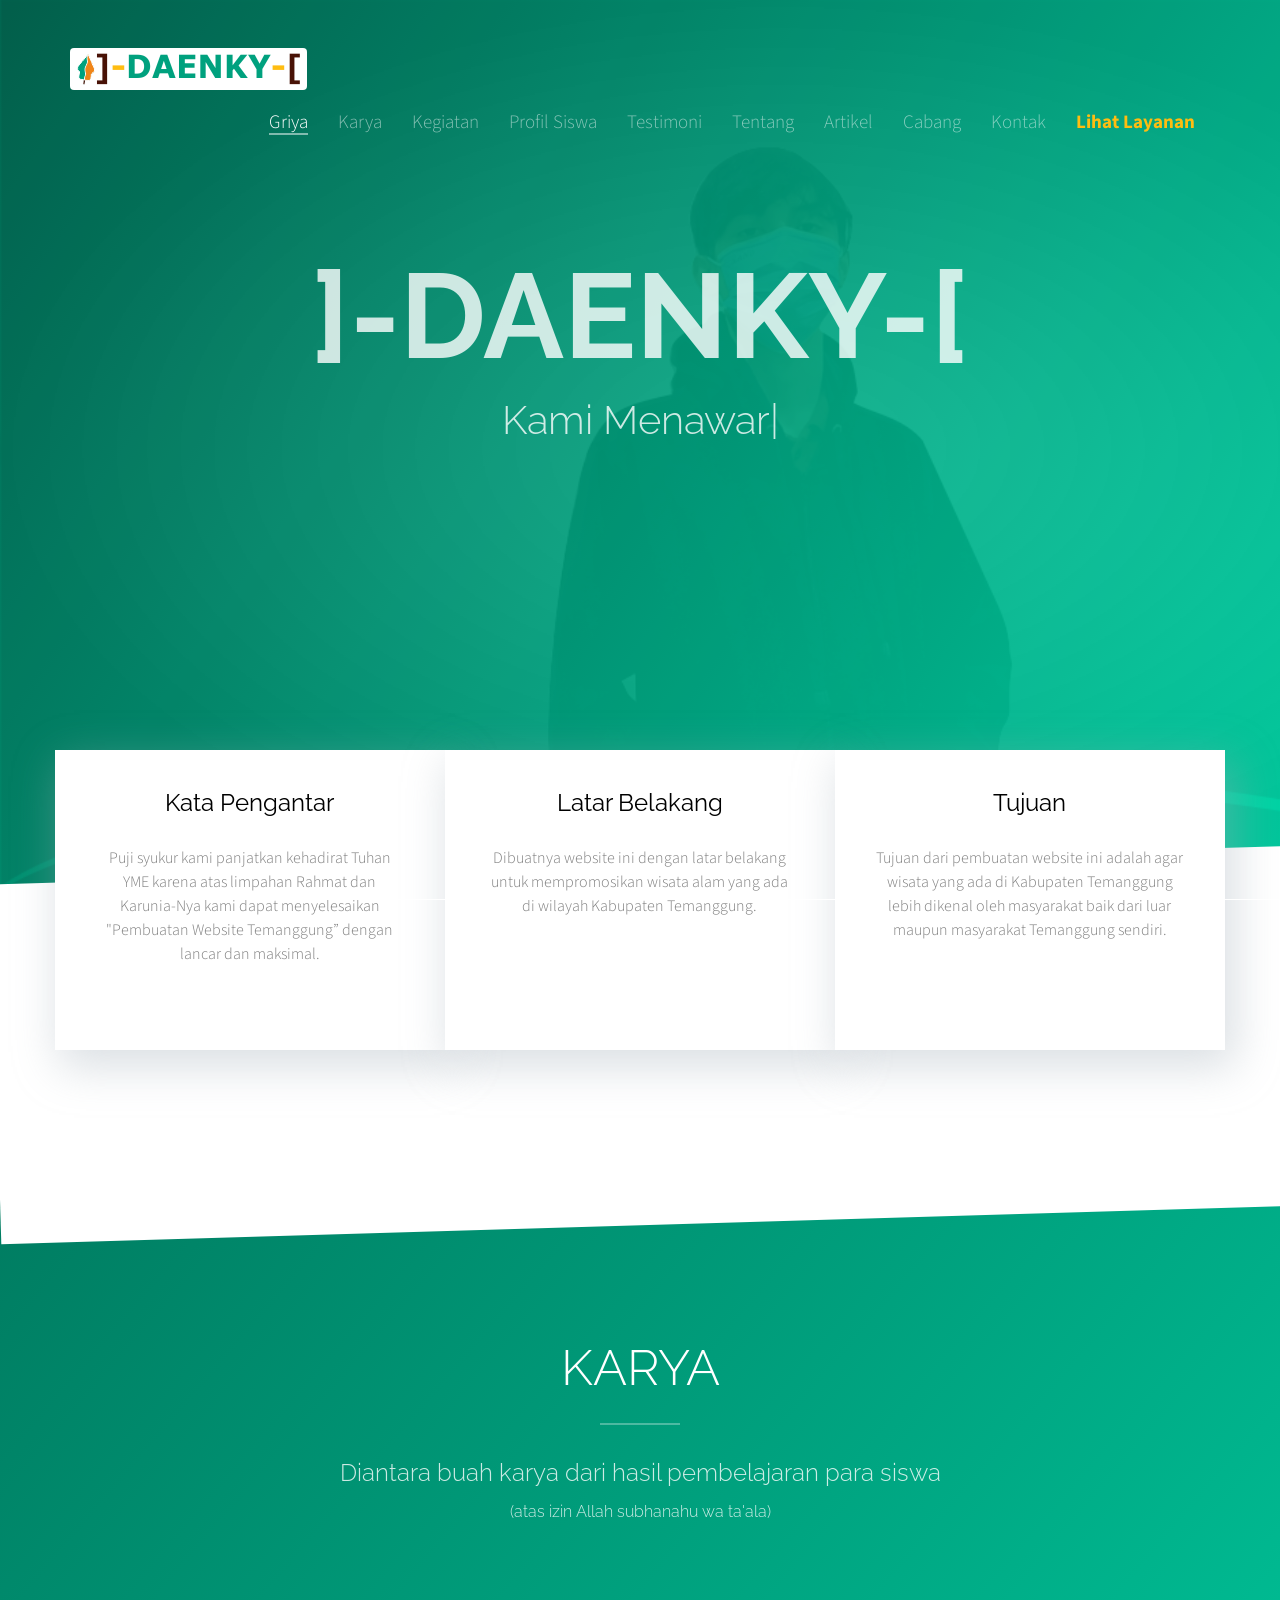
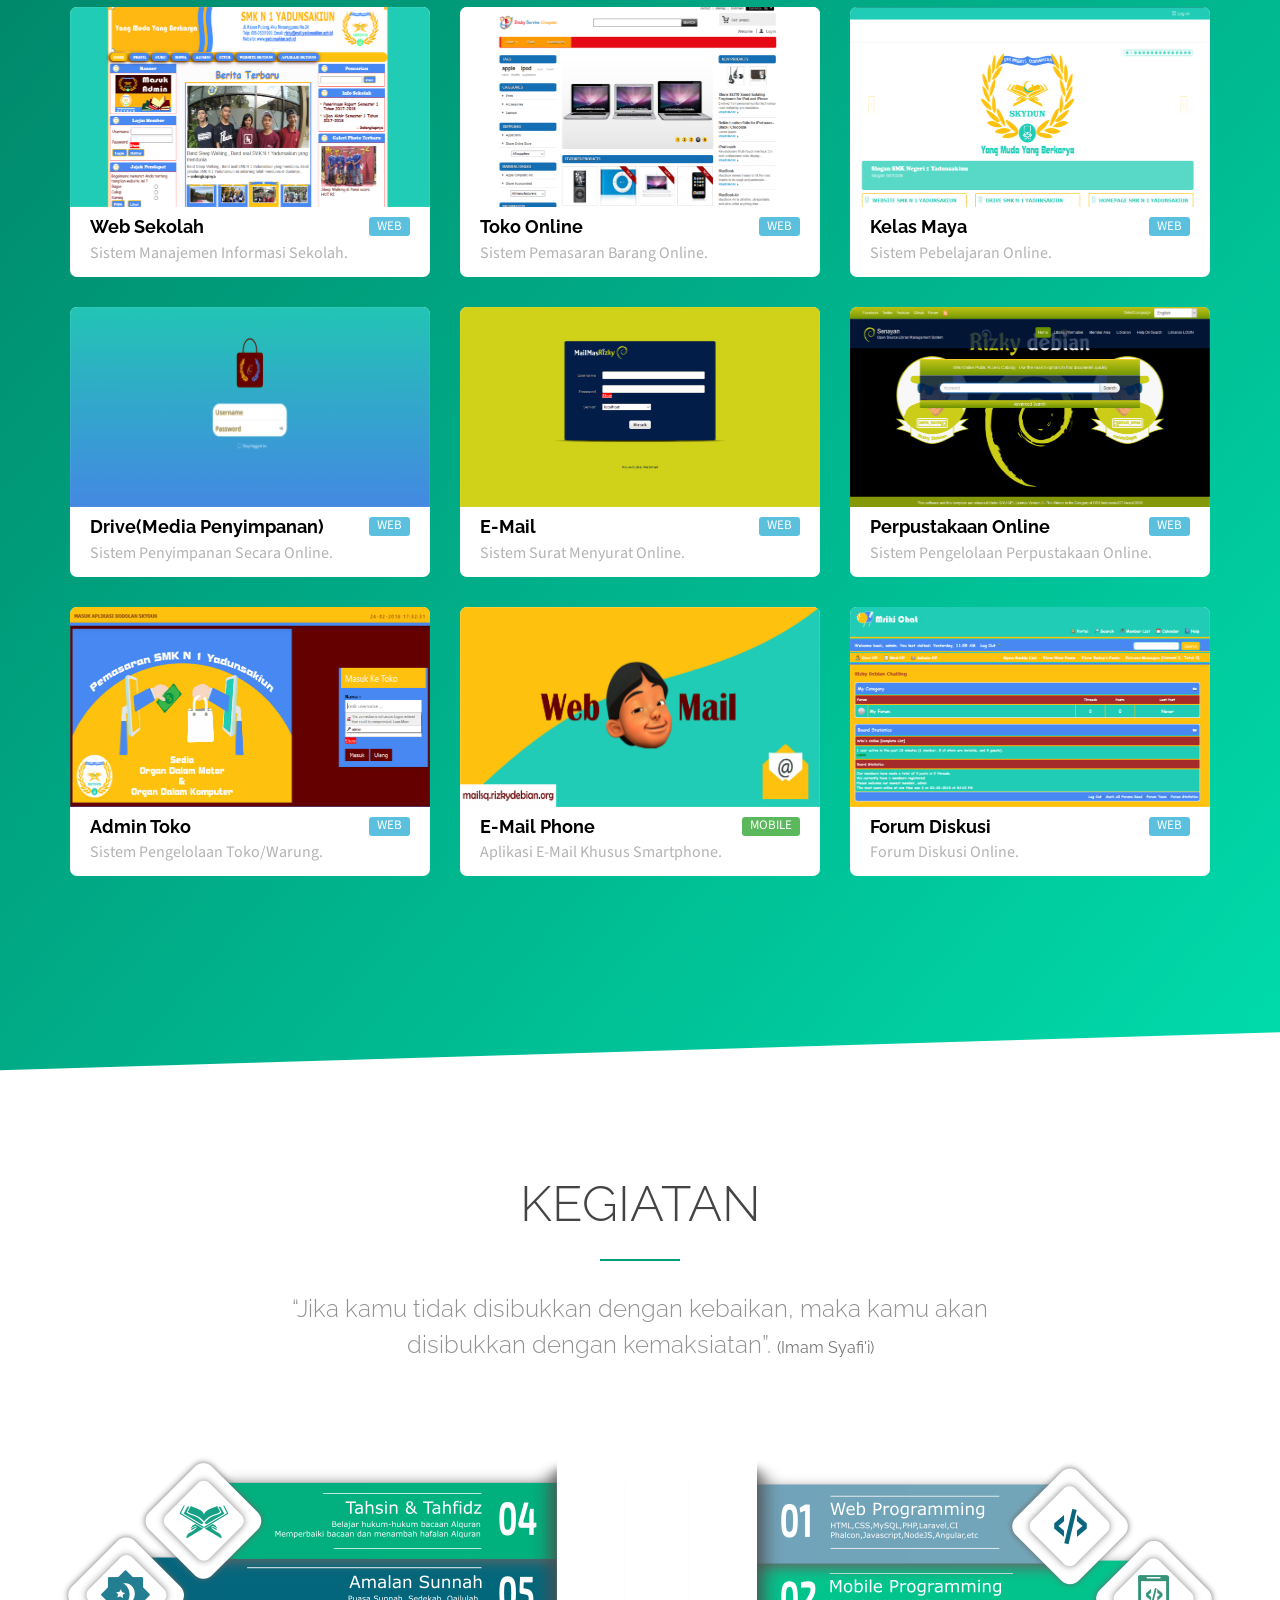
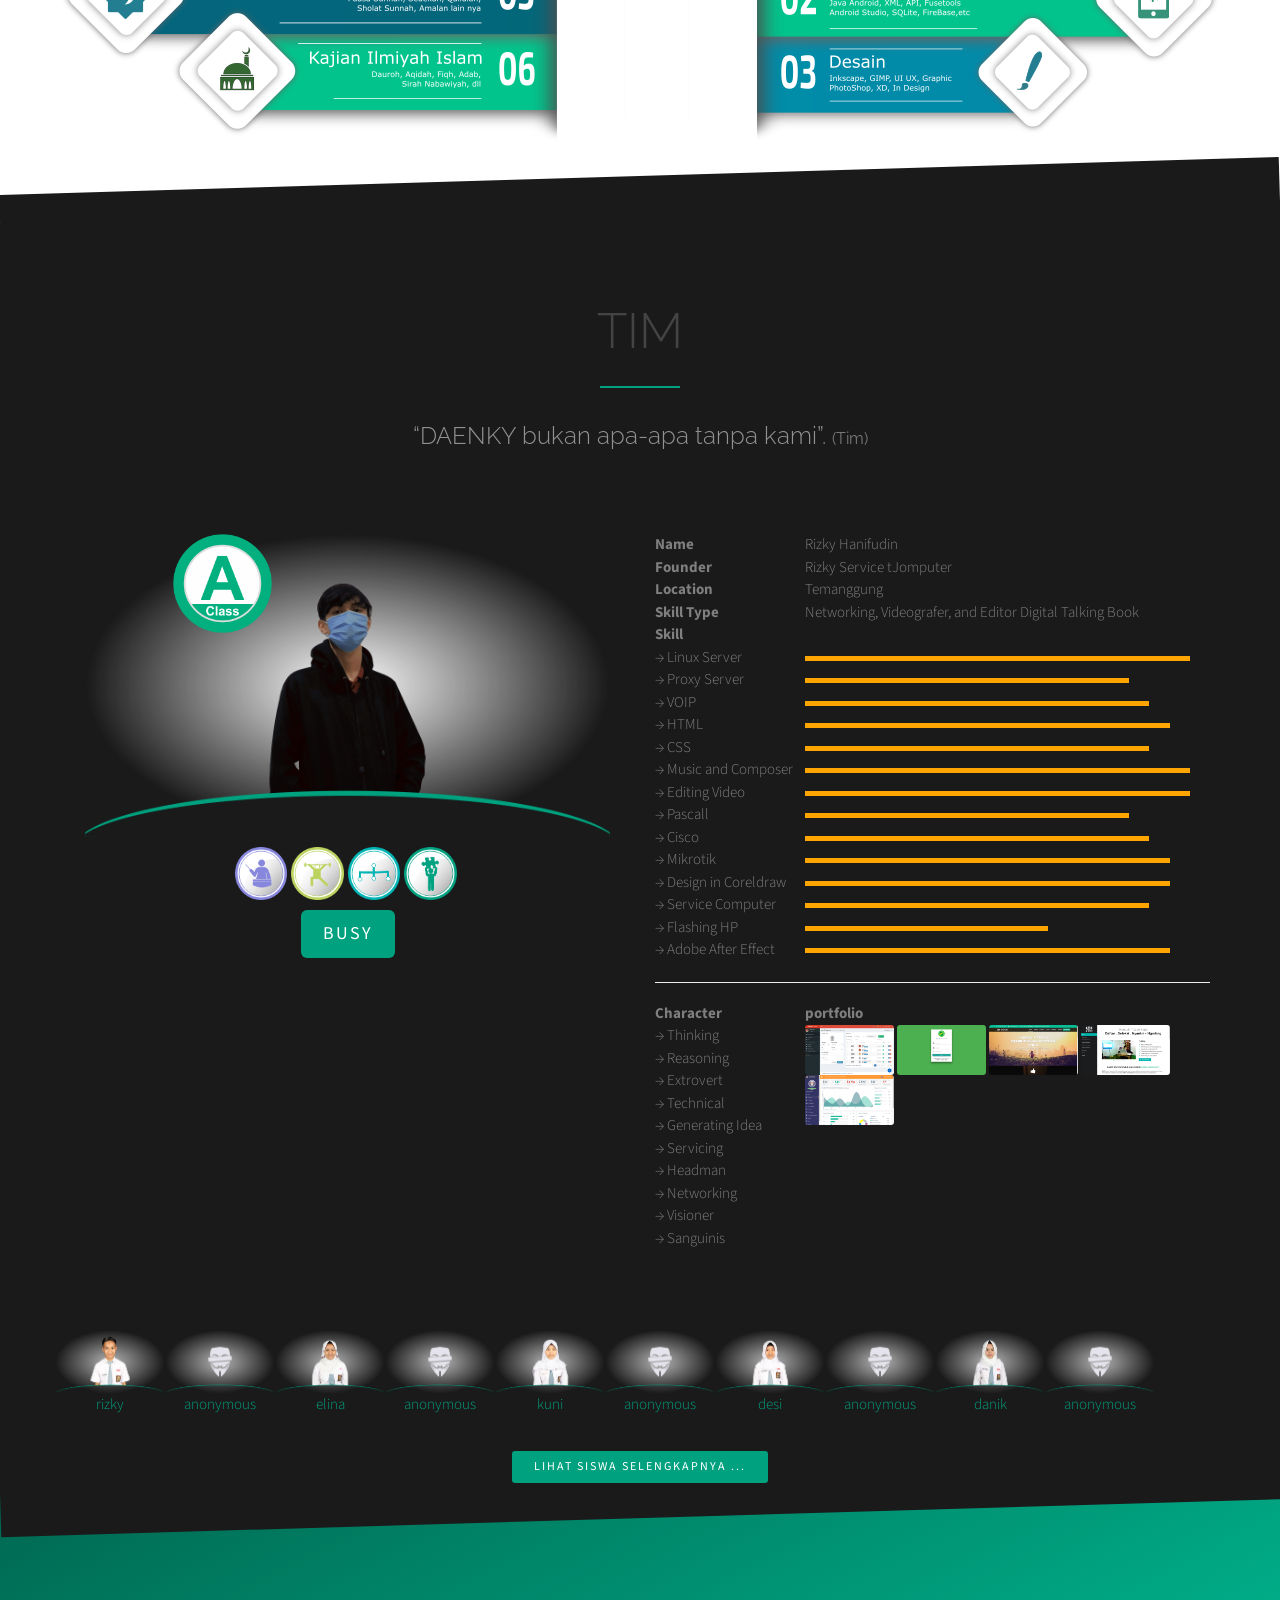
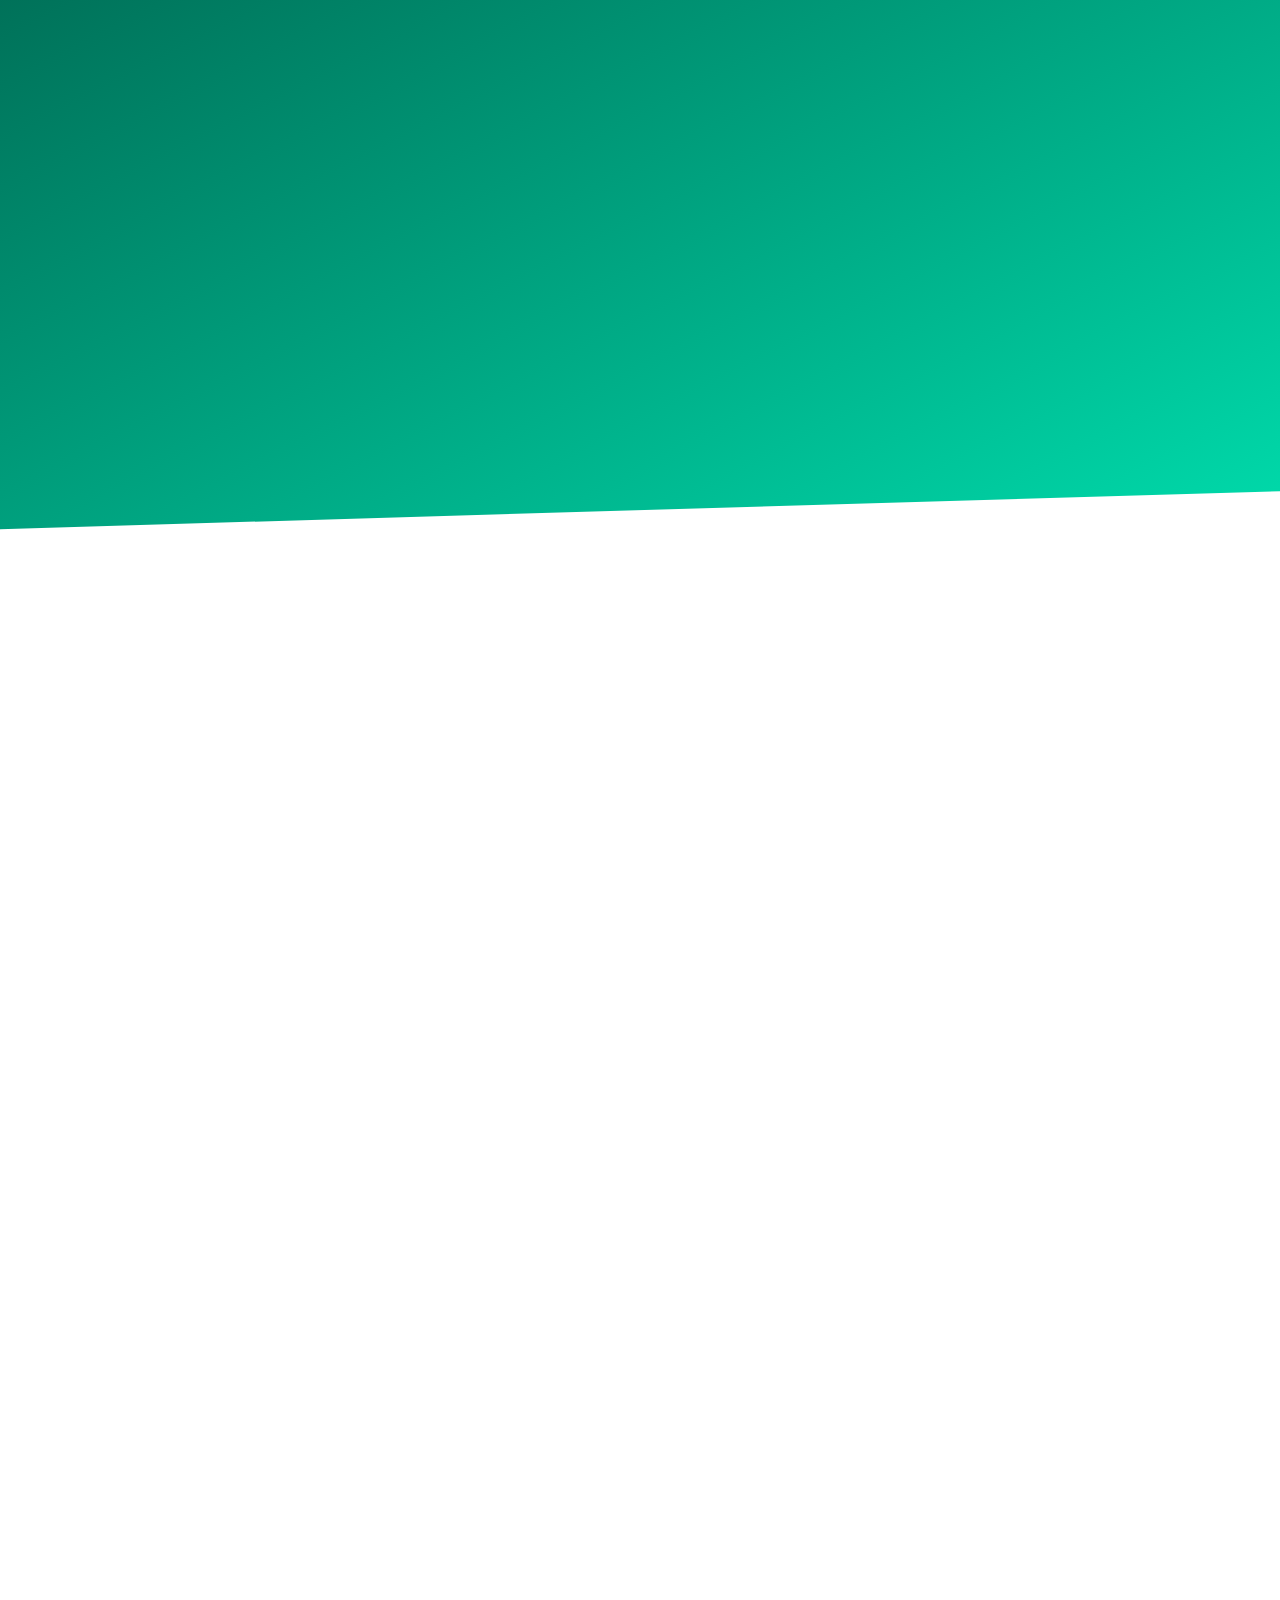
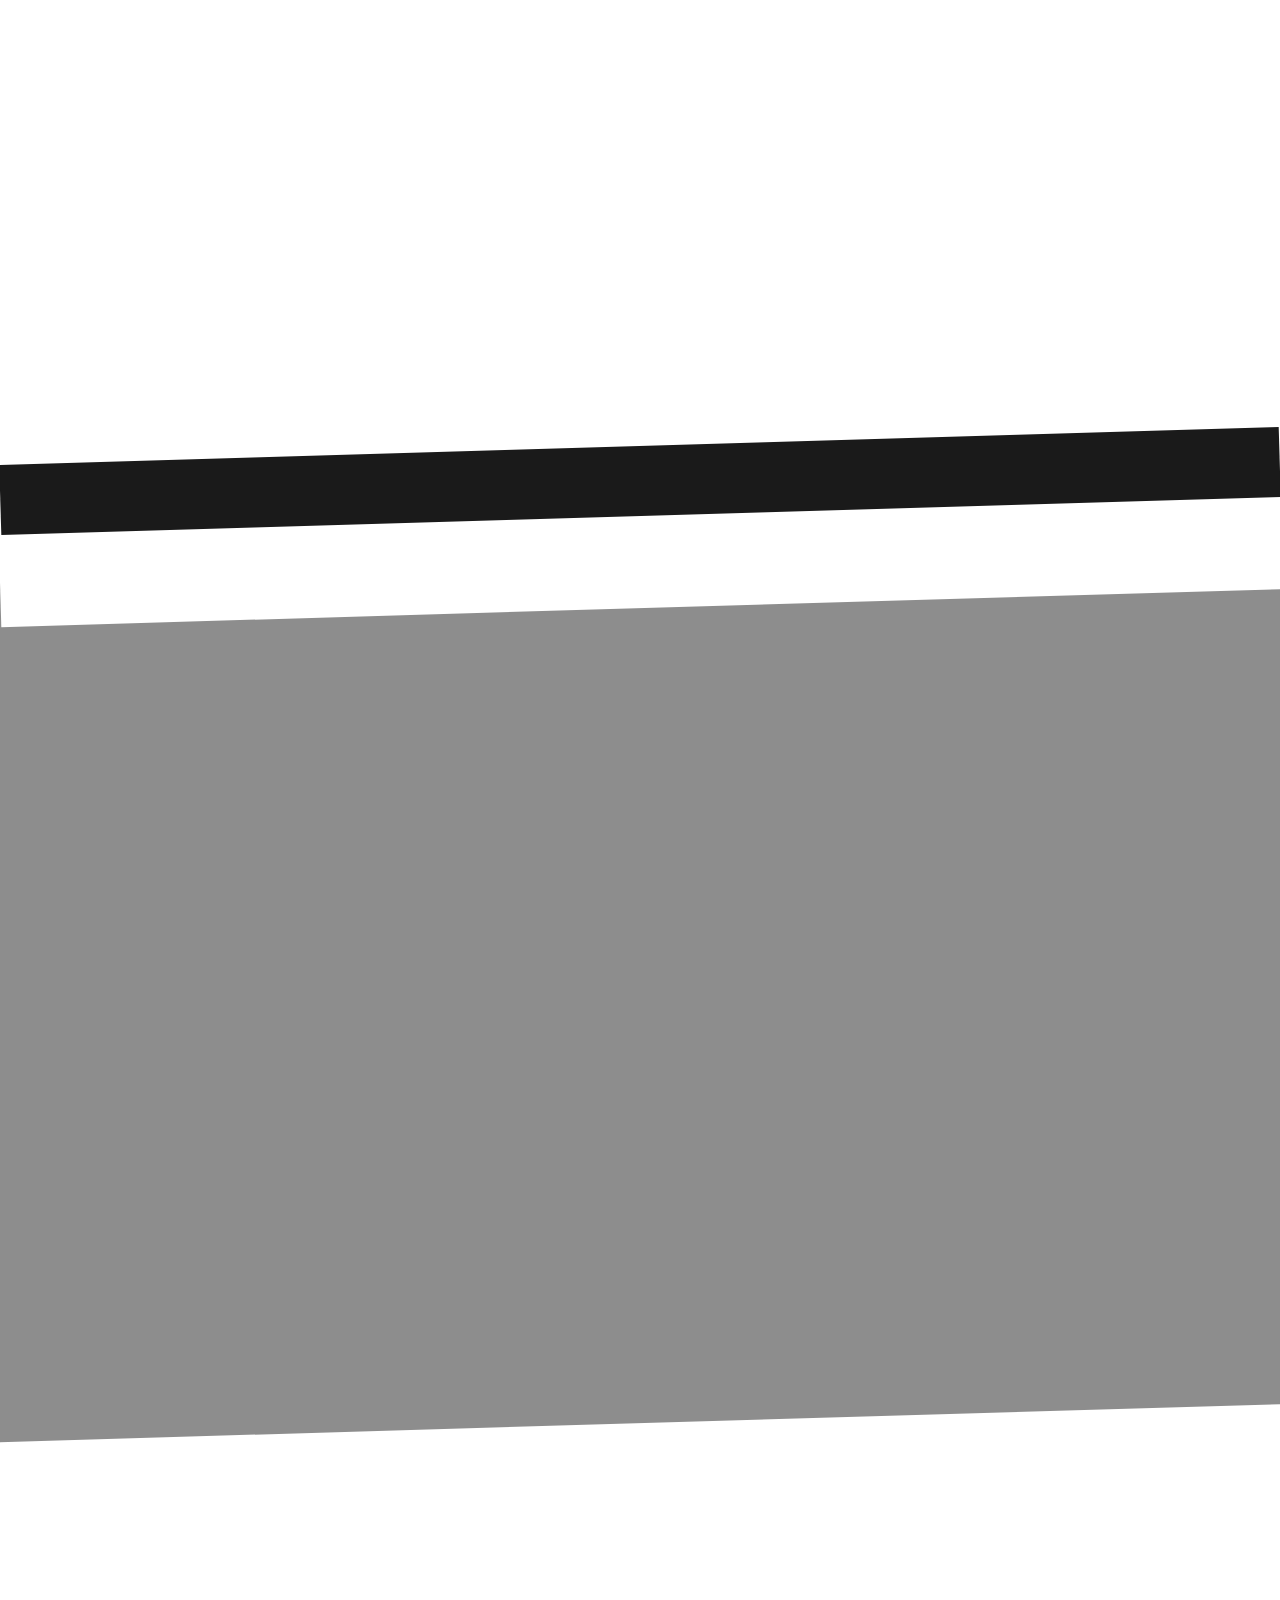
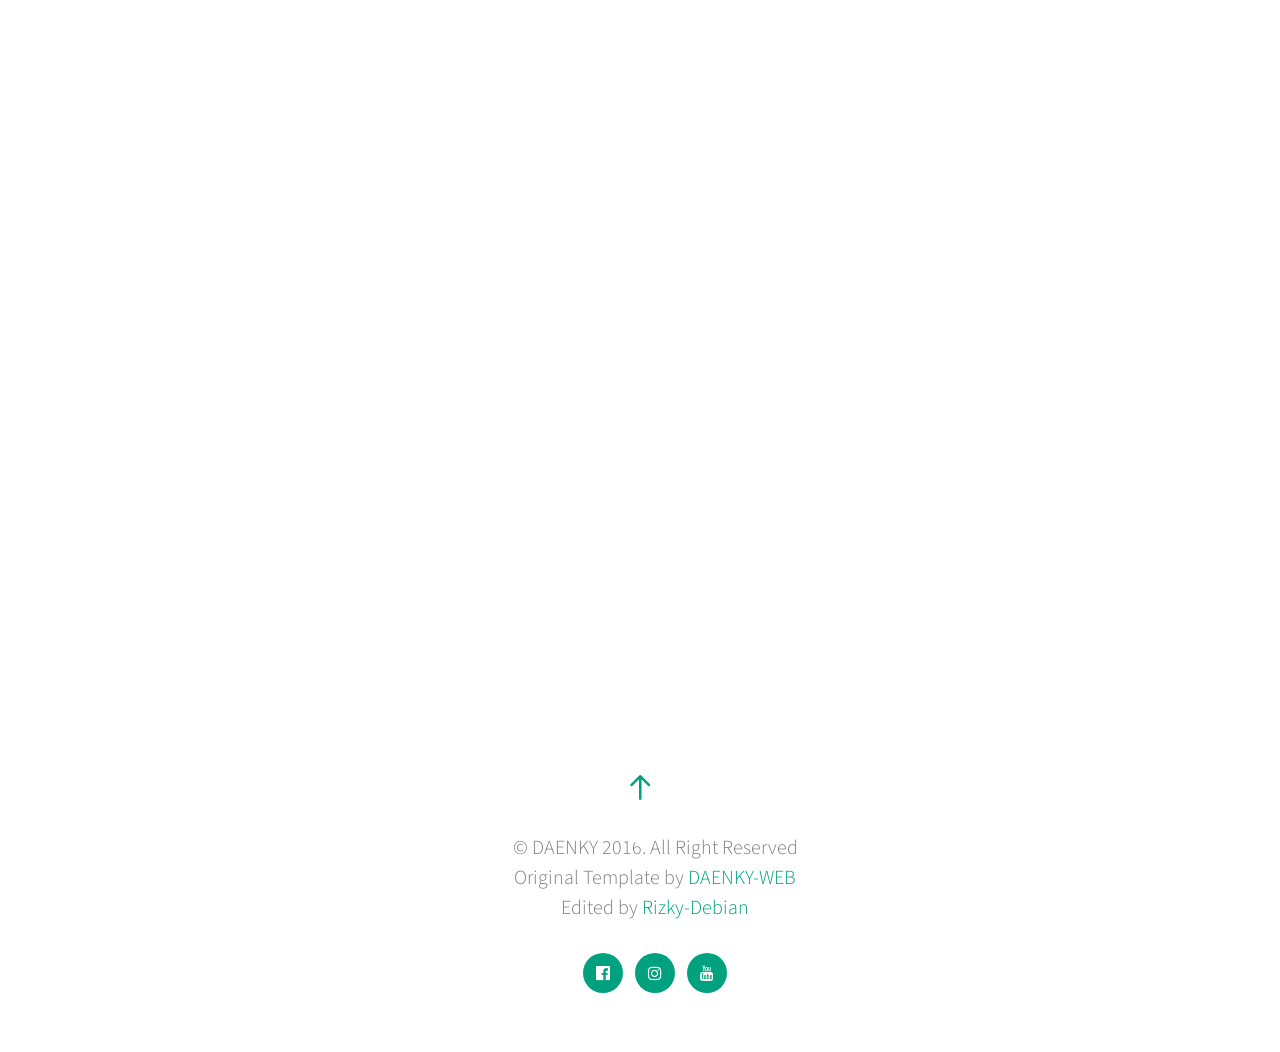
==== index.html @ 66861d68 "Update index.html" ====
<!DOCTYPE html>
<!-- saved from url=(0031)https://www.facebook.com/rizky.service.tjomputer -->
<html style="" class=" js flexbox canvas canvastext webgl no-touch geolocation postmessage websqldatabase indexeddb hashchange history draganddrop websockets rgba hsla multiplebgs backgroundsize borderimage borderradius boxshadow textshadow opacity cssanimations csscolumns cssgradients cssreflections csstransforms csstransforms3d csstransitions fontface generatedcontent video audio localstorage sessionstorage webworkers applicationcache svg inlinesvg smil svgclippaths"><head><meta http-equiv="Content-Type" content="text/html; charset=UTF-8">
	
	<meta http-equiv="X-UA-Compatible" content="IE=edge">
	<title>]-DAENKY-[</title>
	<meta name="viewport" content="width=device-width, initial-scale=1">
	<meta name="description" content="DAENKY">
	<meta name="keywords" content="SKADA SQUAD, DAENKY, Kerja Proyek, SMKN2TMG, Skadasquad, smkn2tmg, Pesona Temanggung, TKJ 2, Masskada, Web smkn2tmg, RizkyHaan, Rizky Debian, Desi-Danik-Elina-Kuni-Rizky, kerjaproyekskada, kerjaproyekskada2017, Mas Bayu DJ, Temanggung Hits, Explorer Temanggung, Rizky Service tJomputer, Iki Griya Desain, Sleep Walking, poppunk, dusun kebonsalak, Karang Taruna, Galak 51, smea, angkatan34, masa sma, masa smk, bonsal family">
	<meta name="author" content="DAENKY">
	<meta property="og:title" content="">
	<meta property="og:image" content="">
	<meta property="og:url" content="">
	<meta property="og:site_name" content="">
	<meta property="og:description" content="">
	<meta name="twitter:title" content="">
	<meta name="twitter:image" content="">
	<meta name="twitter:url" content="">
	<meta name="twitter:card" content="">
	<link rel="icon" type="image/png" href="favicon.png">
	<!-- Circle.css -->
	<link href="css/circle.css" rel="stylesheet" />	
	<!-- Animate.css -->
	<link href="css/animate.css" rel="stylesheet" />
	<!-- Icomoon Icon Fonts-->
	<link href="css/icomoon.css" rel="stylesheet" />
	<!-- Simple Line Icons -->
	<link href="css/simple-line-icons.css" rel="stylesheet" />
	<!-- Magnific Popup -->
	<link href="css/magnific-popup.css" rel="stylesheet" />
	<!-- Bootstrap  -->
	<link href="css/bootstrap.css" rel="stylesheet" />
	<!-- Fontawesome -->
<link href="../maxcdn.bootstrapcdn.com/font-awesome/4.7.0/css/font-awesome.min.css" rel="stylesheet" integrity="sha384-wvfXpqpZZVQGK6TAh5PVlGOfQNHSoD2xbE+QkPxCAFlNEevoEH3Sl0sibVcOQVnN" crossorigin="anonymous">	
	<link href="css/style.css" rel="stylesheet" />
	<link href="css/style4.css" id="theme-switch" rel="stylesheet" />
	<style type="text/css">
		#colour-variations {
			padding: 10px;
			-webkit-transition: 0.5s;
			-o-transition: 0.5s;
			transition: 0.5s;
			width: 140px;
			position: fixed;
			left: 0;
			top: 100px;
			z-index: 999999;
			background: #fff;
			border-top-right-radius: 4px;
			border-bottom-right-radius: 4px;
			-webkit-box-shadow: 0 0 9px 0 rgba(0, 0, 0, .1);
			-moz-box-shadow: 0 0 9px 0 rgba(0, 0, 0, .1);
			-ms-box-shadow: 0 0 9px 0 rgba(0, 0, 0, .1);
			box-shadow: 0 0 9px 0 rgba(0, 0, 0, .1);
			display: none
		}
		
		#colour-variations.sleep {
			margin-left: -140px;
		}
		
		#colour-variations h3 {
			text-align: center;
			;
			font-size: 11px;
			letter-spacing: 2px;
			text-transform: uppercase;
			color: #777;
			margin: 0 0 10px 0;
			padding: 0;
			;
		}
		
		#colour-variations ul,
		#colour-variations ul li {
			padding: 0;
			margin: 0;
		}
		
		#colour-variations li {
			list-style: none;
			display: block;
			margin-bottom: 5px!important;
			float: left;
			width: 100%;
		}
		
		#colour-variations li a {
			width: 100%;
			position: relative;
			display: block;
			overflow: hidden;
			-webkit-border-radius: 4px;
			-moz-border-radius: 4px;
			-ms-border-radius: 4px;
			border-radius: 4px;
			-webkit-transition: 0.4s;
			-o-transition: 0.4s;
			transition: 0.4s;
		}
		
		#colour-variations li a:hover {
			opacity: .9;
		}
		
		#colour-variations li a>span {
			width: 33.33%;
			height: 20px;
			float: left;
			display: -moz-inline-stack;
			display: inline-block;
			zoom: 1;
			*display: inline;
		}
		
		.option-toggle {
			position: absolute;
			right: 0;
			top: 0;
			margin-top: 5px;
			margin-right: -30px;
			width: 30px;
			height: 30px;
			background: #f64662;
			text-align: center;
			border-top-right-radius: 4px;
			border-bottom-right-radius: 4px;
			color: #fff;
			cursor: pointer;
			-webkit-box-shadow: 0 0 9px 0 rgba(0, 0, 0, .1);
			-moz-box-shadow: 0 0 9px 0 rgba(0, 0, 0, .1);
			-ms-box-shadow: 0 0 9px 0 rgba(0, 0, 0, .1);
			box-shadow: 0 0 9px 0 rgba(0, 0, 0, .1);
		}
		
		.option-toggle i {
			top: 2px;
			position: relative;
		}
		
		.option-toggle:hover,
		.option-toggle:focus,
		.option-toggle:active {
			color: #fff;
			text-decoration: none;
			outline: none;
		}
	</style>
	
	<script type="text/javascript">
$(document).ready(function () {
    //Disable cut copy paste
    $('body').bind('cut copy paste', function (e) {
        e.preventDefault();
    });
   
    //Disable mouse right click
    $("body").on("contextmenu",function(e){
        return false;
    });
});
</script>
	<!-- Modernizr JS --><script src="js/modernizr-2.6.2.min.js"></script>
	<!-- FOR IE9 below -->
	<!--[if lt IE 9]>
	<script src="js/respond.min.js"></script>
        
	<![endif]-->
</head>

<body>
	<!-- HEADER -->
	<header id="daenky-header" role="banner">
		<div class="container">
			<nav class="navbar navbar-default">
				<div class="navbar-header">
					<!-- Mobile Toggle Menu Button -->
					<a href="#" class="js-daenky-nav-toggle daenky-nav-toggle" data-toggle="collapse" data-target="#navbar" aria-expanded="false" aria-controls="navbar"><i></i></a>
					<a class="navbar-brand" href="https://daenkyweb.github.io/">
						<img alt="img-responsive" class="logo" src="images/logo-menu.png" />
					</a>
				</div>
				<div id="navbar" class="navbar-collapse collapse">
					<ul class="nav navbar-nav navbar-right">
						<li class="active"><a data-nav-section="griya" href="index.html"><span>Griya</span></a></li>
						<li><a data-nav-section="work" href="#"><span>Karya</span></a></li>
						<li><a data-nav-section="testimonials" href="#"><span>Kegiatan</span></a></li>
						<li><a data-nav-section="tim" href="#"><span>Profil Siswa</span></a></li>
						<li><a data-nav-section="services" href="#"><span>Testimoni</span></a></li>
						<li><a data-nav-section="about" href="#"><span>Tentang</span></a></li>
						<li><a data-nav-section="article" href="#"><span>Artikel</span></a></li>
						<li><a data-nav-section="cabang" href="#"><span>Cabang</span></a></li>
						<li><a data-nav-section="contact" href="#"><span>Kontak</span></a></li>
						<li><a class="external" href="https://www.instagram.com/rizky.service.tjomputer/" target="_blank"><span class="custom" style="font-weight:bold;color:#ffbd11;">Lihat Layanan</span></a></li>
					</ul>
				</div>
			</nav>
		</div>
	</header>
	<!-- END HEADER -->
	<!-- FOCUS -->
	<section data-section="griya" data-stellar-background-ratio="0.5" id="daenky-griya" style="background-image: url(images/tim/Rizky_New.png);">
		<div class="gradient"></div>
		<div class="container">
			<div class="text-wrap">
				<div class="text-inner">
					<div class="row">
						<div class="col-md-8 col-md-offset-2">
							<h1 class="to-animate animate fadeInUp animated">]-DAENKY-[</h1>
							<h2><span id="typed"></span><span class="typed-cursor"></span></h2>
						</div>
					</div>
				</div>
			</div>
		</div>
		<div class="slant"></div>
	</section>
	<!-- END FOCUS -->
	<!-- INTRO -->
	<section id="daenky-intro">
		<div class="container">
			<div class="row row-bottom-padded-lg">
				<div class="daenky-block to-animate" style="background-image: url(images/img_7.jpg);">
					<div class="overlay-darker"></div>
					<div class="overlay"></div>
					<div class="daenky-text"><h2>Kata Pengantar</h2>
						<p>Puji syukur kami panjatkan kehadirat Tuhan YME karena atas limpahan Rahmat dan Karunia-Nya kami dapat menyelesaikan "Pembuatan Website Temanggung” dengan lancar dan maksimal.</p>
					</div>
				</div>
				<div class="daenky-block to-animate" style="background-image: url(images/img_11.jpg);">
					<div class="overlay-darker"></div>
					<div class="overlay"></div>
					<div class="daenky-text">
						<h2>Latar Belakang</h2>
						<p>Dibuatnya website ini dengan latar belakang untuk mempromosikan wisata alam yang ada di wilayah Kabupaten Temanggung.</p>
					</div>
				</div>
				<div class="daenky-block to-animate" style="background-image: url(images/img_12.png);">
					<div class="overlay-darker"></div>
					<div class="overlay"></div>
					<div class="daenky-text">
						<h2>Tujuan</h2>
						<p>Tujuan dari pembuatan website ini adalah agar wisata yang ada di Kabupaten Temanggung lebih dikenal oleh masyarakat baik dari luar maupun masyarakat Temanggung sendiri.</p>
				</div>
			</div>
	</section>
	<!-- END INTRO -->
	<!-- START PORTFOLIO -->
	<section data-section="work" id="daenky-work">
		<div class="container">
			<div class="row">
				<div class="col-md-12 section-heading text-center">
					<h2 class="to-animate">Karya</h2>
					<div class="row">
						<div class="col-md-8 col-md-offset-2 subtext to-animate">
							<h3>Diantara buah karya dari hasil pembelajaran para siswa <br> <span>(atas izin Allah subhanahu wa ta'ala)</span></h3>
						</div>
					</div>
				</div>
			</div>
			<div class="row row-bottom-padded-sm">
				<div class="col-md-4 col-sm-6 col-xxs-12">
					<a href="images/portfolio/sekolah.png" class="daenky-project-item image-popup to-animate fadeInUp animated">
						<img src="images/portfolio/sekolah.png" alt="Image" class="img-responsive">
						<div class="daenky-text">
							<h2>Web Sekolah</h2>
							<span class="label label-info tag">WEB</span>
							<span class="clearfix"></span>
							<span>Sistem Manajemen Informasi Sekolah.</spa>
						</div>
					</a>
				</div>
				<div class="col-md-4 col-sm-6 col-xxs-12">
					<a href="images/portfolio/pasar.png" class="daenky-project-item image-popup to-animate fadeInUp animated">
						<img src="images/portfolio/pasar.png" alt="Image" class="img-responsive">
						<div class="daenky-text">
							<h2>Toko Online</h2>
							<span class="label label-info tag">WEB</span>
							<span class="clearfix"></span>
							<span>Sistem Pemasaran Barang Online.</span>
						</div>
					</a>
				</div>
				<div class="col-md-4 col-sm-6 col-xxs-12">
					<a href="images/portfolio/kelas.png" class="daenky-project-item image-popup to-animate fadeInUp animated">
						<img src="images/portfolio/kelas.png" alt="Image" class="img-responsive">
						<div class="daenky-text">
							<h2>Kelas Maya</h2>
							<span class="label label-info tag">WEB</span>
							<span class="clearfix"></span>
							<span>Sistem Pebelajaran Online.</span>
						</div>
					</a>
				</div>
				<div class="clearfix"></div>
				<div class="col-md-4 col-sm-6 col-xxs-12">
					<a href="images/portfolio/drive.png" class="daenky-project-item image-popup to-animate fadeInUp animated">
						<img src="images/portfolio/drive.png" alt="Image" class="img-responsive">
						<div class="daenky-text">
							<h2>Drive(Media Penyimpanan)</h2>
							<span class="label label-info tag">WEB</span>
							<span class="clearfix"></span>
							<span>Sistem Penyimpanan Secara Online.</span>
						</div>
					</a>
				</div>
				<div class="col-md-4 col-sm-6 col-xxs-12">
					<a href="images/portfolio/mailrc.png" class="daenky-project-item image-popup to-animate fadeInUp animated">
						<img src="images/portfolio/mailrc.png" alt="Image" class="img-responsive">
						<div class="daenky-text">
							<h2>E-Mail</h2>
							<span class="label label-info tag">WEB</span>
							<span class="clearfix"></span>
							<span>Sistem Surat Menyurat Online.</span>
						</div>
					</a>
				</div>
				<div class="col-md-4 col-sm-6 col-xxs-12">
					<a href="images/portfolio/perpus.png" class="daenky-project-item image-popup to-animate fadeInUp animated">
						<img src="images/portfolio/perpus.png" alt="Image" class="img-responsive">
						<div class="daenky-text">
							<h2>Perpustakaan Online</h2>
							<span class="label label-info tag">WEB</span>
							<span class="clearfix"></span>
							<span>Sistem Pengelolaan Perpustakaan Online.</span>
						</div>
					</a>
				</div>
				<div class="clearfix"></div>				
				<div class="col-md-4 col-sm-6 col-xxs-12">
					<a href="images/portfolio/admin-pasar.png" class="daenky-project-item image-popup to-animate fadeInUp animated">
						<img src="images/portfolio/admin-pasar.png" alt="Image" class="img-responsive">
						<div class="daenky-text">
							<h2>Admin Toko</h2>
							<span class="label label-info tag">WEB</span>
							<span class="clearfix"></span>
							<span>Sistem Pengelolaan Toko/Warung.</span>
						</div>
					</a>
				</div>
				<div class="col-md-4 col-sm-6 col-xxs-12">
					<a href="images/portfolio/mail.png" class="daenky-project-item image-popup to-animate fadeInUp animated">
						<img src="images/portfolio/mail.png" alt="Image" class="img-responsive">
						<div class="daenky-text">
							<h2>E-Mail Phone</h2>
							<span class="label label-success tag">MOBILE</span>
							<span class="clearfix"></span>
							<span>Aplikasi E-Mail Khusus Smartphone.</span>
						</div>
					</a>
				</div>
				<div class="col-md-4 col-sm-6 col-xxs-12">
					<a href="images/portfolio/forum.png" class="daenky-project-item image-popup to-animate fadeInUp animated">
						<img src="images/portfolio/forum.png" alt="Image" class="img-responsive">
						<div class="daenky-text">
							<h2>Forum Diskusi</h2>
							<span class="label label-info tag">WEB</span>
							<span class="clearfix"></span>
							<span>Forum Diskusi Online.</span>
						</div>
					</a>
				</div>
			</div>
		</div>
	</section>
	<!-- END PORTFOLIO -->
	<!-- START TESTIMONIALS -->
	<section data-section="testimonials" id="daenky-testimonials" >
		<div class="container">
			<div class="row">
				<div class="col-md-12 section-heading text-center">
					<h2 class="to-animate">Kegiatan</h2>
					<div class="row">
						<div class="col-md-8 col-md-offset-2 subtext to-animate">
							<h3>“Jika kamu tidak disibukkan dengan kebaikan, maka kamu akan disibukkan dengan kemaksiatan”.
								<span class="small">(Imam Syafi'i)</span></h3>
						</div>
					</div>
				</div>
				<div class="to-animate">
					<img src="images/kegiatan2.png" style="float:left;max-width:100%;" />
					<img src="images/kegiatan1.png" style="float:right;max-width:100%;" />
				</div>
			</div>
			
		</div>
	</section>
	<!-- END TESTIMONIALS -->

	<!-- TIM -->
	


<section data-section="tim" id="daenky-tim" data-stellar-background-ratio="0.5" >

		&nbsp;

		<div class="container">

			<div class="row ">

				<div class="col-md-12 section-heading text-center">
		&nbsp;
					<h2 class="" style="margin-top:10px;">tim</h2>

					<div class="row">

						<div class="col-md-8 col-md-offset-2 subtext ">

							<h3>“DAENKY bukan apa-apa tanpa kami”.

								<span class="small">(Tim)</span></h3>

						</div>

					</div>

				</div>

			</div>

			<div class="row row-bottom-padded-md">

				<div class="col-md-6 text-center">
					<div class="col-md-12 text-center">
						<div class="col-md-12 text-center" style="margin-bottom:-105px;">
							<img id="class" src="images/classa.png" style="width:20%;margin-left:-250px;" />
						</div>
						<img id="foto" src="images/tim/Rizky_New.png" style="max-width:100%;" />
					</div>
					<div class="col-md-12 text-center" style="margin-top:10px;" id="badge">
						<img src="images/mentor.png" style="width:10%;" title="Pemimpin" alt="Pemimpin"/>&nbsp;<img src="images/mandiri.png" style="width:10%;" title="Mandiri" alt="Mandiri"/>&nbsp;<img src="images/pengurus.png" style="width:10%;" title="Pengurus" alt="Pengurus"/>&nbsp;<img src="images/bermanfaat%20untuk%20ummat.png" style="width:10%;" title="Bermanfaat Untuk Ummat" alt="Bermanfaat Untuk Ummat"/>&nbsp;
					</div>

					<div class="col-md-12 text-center" style="margin-top:10px;">
						<div class="form-group ">
							<input class="btn btn-primary btn-lg" type="button" id="available" value="Busy">
							<!-- <input class="btn btn-info btn-lg" type="button" value=" Detail "> -->
						</div>
					</div>
				</div>

				<style type="text/css">
					table tr td{
						font-size: 15px;
					}
					table tr td img{
						max-width:100px;
						height:50px;
						border-radius:3px;
					}
				</style>

				<div class="col-md-6">
					<table>
						<tr>
							<td width="150px"><b>Name</b> </td>
							<td id='nama' >Rizky Hanifudin</td>
						</tr>

						<tr>
							<td width="150px"><b>Founder</b> </td>
							<td id='nickname' >Rizky Service tJomputer</td>

						</tr>

						<tr>

							<td width="150px"><b>Location</b> </td>

							<td id='cabang' >Temanggung</td>

						</tr>

						<tr>

							<td><b>Skill Type</b> </td>

							<td id='skill_type' >Networking, Videografer, and Editor Digital Talking Book</td>

						</tr>
						
						<tr id="skill">
							<td><b>Skill</b></td>
						</tr>

						<tr class="tr_skill">

								<td>&rarr; Linux Server</td>

								<td><div style="width:95%;background:orange;height:5px;"></div></td>

							</tr><tr class="tr_skill">

								<td>&rarr; Proxy Server</td>

								<td><div style="width:80%;background:orange;height:5px;"></div></td>

							</tr><tr class="tr_skill">

								<td>&rarr; VOIP</td>

								<td><div style="width:85%;background:orange;height:5px;"></div></td>

							</tr><tr class="tr_skill">

								<td>&rarr; HTML</td>

								<td><div style="width:90%;background:orange;height:5px;"></div></td>

							</tr><tr class="tr_skill">

								<td>&rarr; CSS</td>

								<td><div style="width:85%;background:orange;height:5px;"></div></td>

							</tr><tr class="tr_skill">

								<td>&rarr; Music and Composer</td>

								<td><div style="width:95%;background:orange;height:5px;"></div></td>

							</tr><tr class="tr_skill">

								<td>&rarr; Editing Video</td>

								<td><div style="width:95%;background:orange;height:5px;"></div></td>

							</tr><tr class="tr_skill">

								<td>&rarr; Pascall</td>

								<td><div style="width:80%;background:orange;height:5px;"></div></td>

							</tr><tr class="tr_skill">

								<td>&rarr; Cisco</td>

								<td><div style="width:85%;background:orange;height:5px;"></div></td>

							</tr><tr class="tr_skill">

								<td>&rarr; Mikrotik</td>

								<td><div style="width:90%;background:orange;height:5px;"></div></td>

							</tr><tr class="tr_skill">

								<td>&rarr; Design in Coreldraw</td>

								<td><div style="width:90%;background:orange;height:5px;"></div></td>

							</tr><tr class="tr_skill">

								<td>&rarr; Service Computer</td>

								<td><div style="width:85%;background:orange;height:5px;"></div></td>

							</tr><tr class="tr_skill">

								<td>&rarr; Flashing HP</td>

								<td><div style="width:60%;background:orange;height:5px;"></div></td>

							</tr><tr class="tr_skill">

								<td>&rarr; Adobe After Effect</td>

								<td><div style="width:90%;background:orange;height:5px;"></div></td>

							</tr>
						<tr><td colspan=2 class="lebar_skill"><hr /></td></tr>

						<tr valign="top">

							<td><b>Character</b>
							<div id="karakter">
							&rarr; Thinking<br />&rarr; Reasoning<br />&rarr; Extrovert
<br />&rarr; Technical<br />&rarr; Generating Idea<br />&rarr; Servicing<br />&rarr; Headman<br />&rarr; Networking<br />&rarr; Visioner<br />&rarr; Sanguinis<br />							</div>

							<td><b>portfolio</b><br />
							<div id="portfolio">
							<img src="images/portfolio/rizky/sisko-al-azhar.png" />&nbsp;<img src="images/portfolio/rizky/bankarno.png" />&nbsp;<img src="images/portfolio/rizky/donasi-daenky.png" />&nbsp;<img src="images/portfolio/rizky/psb-daenky.png" />&nbsp;<img src="images/portfolio/rizky/simpkb.png" />&nbsp;							</div>
							</td>

						</tr>

					</table>

				</div>

			</div>

			<div class="row">
			<center>
				<div class="text-center" style="/*overflow-x:scroll;white-space: nowrap;/*">
					
					<a href="#daenky-tim" onclick="ganti_tim(&#39;rizkyhaan&#39;);"><div style="text-align:center;float:left;width:110px;font-size:15px;"><img src="./images/tim/Rizky.png" style="width:100%;"><br>rizky</div></a> &nbsp;
					<a href="#daenky-tim" onclick="ganti_tim(&#39;anonymous&#39;);"><div style="text-align:center;float:left;width:110px;font-size:15px;"><img src="./images/tim/anonymous.png" style="width:100%;"><br>anonymous</div></a> &nbsp;
					<a href="#daenky-tim" onclick="ganti_tim(&#39;elina&#39;);"><div style="text-align:center;float:left;width:110px;font-size:15px;"><img src="./images/tim/Elina.png" style="width:100%;"><br>elina</div></a> &nbsp;
					<a href="#daenky-tim" onclick="ganti_tim(&#39;anonymous&#39;);"><div style="text-align:center;float:left;width:110px;font-size:15px;"><img src="./images/tim/anonymous.png" style="width:100%;"><br>anonymous</div></a> &nbsp;
					<a href="#daenky-tim" onclick="ganti_tim(&#39;kuni&#39;);"><div style="text-align:center;float:left;width:110px;font-size:15px;"><img src="./images/tim/Kuni.png" style="width:100%;"><br>kuni</div></a> &nbsp;
					<a href="#daenky-tim" onclick="ganti_tim(&#39;anonymous&#39;);"><div style="text-align:center;float:left;width:110px;font-size:15px;"><img src="./images/tim/anonymous.png" style="width:100%;"><br>anonymous</div></a> &nbsp;
					<a href="#daenky-tim" onclick="ganti_tim(&#39;anonymous&#39;);"><div style="text-align:center;float:left;width:110px;font-size:15px;"><img src="./images/tim/Desi.png" style="width:100%;"><br>desi</div></a> &nbsp;
					<a href="#daenky-tim" onclick="ganti_tim(&#39;desi&#39;);"><div style="text-align:center;float:left;width:110px;font-size:15px;"><img src="./images/tim/anonymous.png" style="width:100%;"><br>anonymous</div></a> &nbsp;
					<a href="#daenky-tim" onclick="ganti_tim(&#39;anonymous&#39;);"><div style="text-align:center;float:left;width:110px;font-size:15px;"><img src="./images/tim/Danik.png" style="width:100%;"><br>danik</div></a> &nbsp;
					<a href="#daenky-tim" onclick="ganti_tim(&#39;danik&#39;);"><div style="text-align:center;float:left;width:110px;font-size:15px;"><img src="./images/tim/anonymous.png" style="width:100%;"><br>anonymous</div></a> &nbsp;				</div>
				<script type="text/javascript">
					function ganti_tim(uid){
						$.ajax({
						    type: 'GET',
						    url: 'm/tim/'+uid+'.json',
						    success: function(dt){
						        $('#foto').attr('src','images/tim/'+uid+'.png');
						        $('#class').attr('src','images/class'+dt.class.toLowerCase()+'.png');

						        $('#badge').html('');
						        for (var i = 0, len = dt.badge.length; i < len; i++) {
								  	console.log(dt.badge[i].badge);
								  	var badge=dt.badge[i].badge;
								  	$('#badge').append('<img src="images/'+badge+'.png" style="width:10%;" title="'+badge+'" alt="'+badge+'"/>&nbsp;');
								}

								$('#nama').html(dt.fullname);
								$('#nickname').html(dt.nickname);
								$('#cabang').html(dt.location);
								$('#skill_type').html(dt.skill_type);
								$('#experience').html(dt.experience);

								$('.tr_skill').remove();
						        for (var i = 0, len = dt.skill.length; i < len; i++) {
						        	var nama_skill=dt.skill[i].nama_skill;
						        	var nilai_berapa=dt.skill[i].nilai_berapa;
									$('#skill').after('<tr class="tr_skill">'+
										'<td>&rarr; '+nama_skill+'</td>'+
										'<td><div style="width:'+nilai_berapa+'%;background:orange;height:5px;">'+
											'</div></td>'+
										'</tr>');
						        }

								$('#karakter').html('');
								for (var i = 0, len = dt.karakter.length; i < len; i++) {
						        	var kriteria=dt.karakter[i].kriteria;
									$('#karakter').append('&rarr; '+kriteria+'<br />');
						        }

								$('#portfolio').html('');
								for (var i = 0, len = dt.portfolio.length; i < len; i++) {
						        	var bukti=dt.portfolio[i].bukti;
									$('#portfolio').append('<img src="images/portfolio/'+uid+'/'+bukti+'" />&nbsp;');
						        }

						    }
					  });
					}
				</script>
			</center>
				<div class="text-center" ><br />
				<br />
					<a href="#" target="_blank" onclick="alert('Hayo...!!! ketahuan kepo to koe :v');return false;">
						<input class="btn btn-primary btn-sm" type="button" value="Lihat Siswa selengkapnya ... " />
					</a>

				</div>

			</div>

		</div>

	</section>	
	<!-- END TIM -->

	<!-- START ACTIVITIES -->
	<section data-section="services" id="daenky-services">
		<div class="container">
		<div class="row ">
				<div class="col-md-12 section-heading text-center">
					<h2 class="to-animate">Testimoni</h2>
					<div class="row">
						<div class="col-md-8 col-md-offset-2 subtext to-animate">
							<h3>“Apa kata mereka”.
								<span class="small">(Teman)</span></h3>
						</div>
					</div>
				</div>
				<div class="to-animate">
					<img class="testimoni-img" src="images/testimoni/aan.png"  />
					<img class="testimoni-img" src="images/testimoni/abdul.png" />
					<img class="testimoni-img" src="images/testimoni/rasya.png" />
				</div>
			</div>
			
		</div>
	</section>
	<!-- END ACTIVITIES -->


	<!-- START ABOUT -->
	<section data-section="about" id="daenky-about">
		<div class="container">
			<div class="row">
				<div class="col-md-12 section-heading text-center">
					<div class="row">
						<div class="col-md-5 subtext to-animate">
							<h2 class="to-animate">Tentang</h2>
							<h3>DAENKY ]-DW-[ merupakan tim IT yang dengan nama ini diharapkan dapat mencetak <b>Bibit-Bibit Pemuda-Pemudi</b> atau <em>Khalifah</em> yang berkualitas dari sisi ilmu IT dan agama. DAENKY bertujuan membentuk pemuda-pemudi yang berakhlak mulia, mandiri dan bermanfaat untuk umat. Berkumpul untuk belajar dan mengajar serta saling mengingatkan dalam kebaikan.</h3>
						</div>
						<div class="col-md-7 to-animate">
							<h2 class="to-animate">Visi Misi</h2>
							<div class="row">
								<img style="float:right;max-width:100%;" src="images/visi.png" />
							</div>
						</div>
					</div>
				</div>
			</div>
			<!-- Start Accordian -->
			<div class="row Fresh">
				<div class="panel-group text-left" id="accordion">
					<!-- Start panel left -->
					<div class="panel-left col-md-6 col-sm-6 col-xs-12 to-animate">
						<!-- Start panel -->
						<!-- <div class="panel panel-default">
							<div class="panel-heading accordion-toggle" data-toggle="collapse" href="#TEST_1">
								<h4 class="panel-title">
									<a>&#8645;&nbsp; Komunitas </a>
								</h4>
							</div>
							<div class="panel-collapse collapse" id="TEST_1">
								<div class="panel-body t-text-details">DAENKY (/koder:/) merupakan komunitas IT berbasis Pondok yang dengan nama ini diharapkan dapat mencetak Quality Muslim Coder atau coder yang berkualitas dari sisi ilmu IT dan agama. DAENKY bertujuan membentuk pemuda-pemuda yang berakhlak mulia, mandiri dan bermanfaat untuk umat. Berkumpul untuk belajar dan mengajar serta saling mengingatkan dalam kebaikan.</div>
							</div>
						</div> -->
						<!-- End panel -->
						<!-- Start panel -->
						<div class="panel panel-default">
							<div class="panel-heading accordion-toggle" data-toggle="collapse" href="#TEST_2">
								<h4 class="panel-title">
									<a>&#8645;&nbsp; Kekeluargaan </a>
								</h4>
							</div>
							<div class="panel-collapse collapse" id="TEST_2">
								<div class="panel-body t-text-details">Anggota Tim DAENKY senantiasa berusaha membangun rasa kebersamaan, rasa solidaritas, <b>persaudaraan</b> ukhuwah islamiyah, ta'awun 'alal biiri wa taqwa, senang susah ditanggung bersama, kompak satu sama lain yang dibangun di atas keimanan kepada Allah sehingga terjalin ikatan rasa keluargaan dalam bingkai <b>islam</b>. Kami menyebutnya dengan "DAENKY Family".</div>
							</div>
						</div>
						<!-- End panel -->
						<!-- Start panel -->
						<div class="panel panel-default">
							<div class="panel-heading accordion-toggle" data-toggle="collapse" href="#TEST_3">
								<h4 class="panel-title">
									<a>&#8645;&nbsp; Lingkungan Islami </a>
								</h4>
							</div>
							<div class="panel-collapse collapse" id="TEST_3">
								<div class="panel-body t-text-details">Karakter seseorang sangat dipengaruhi oleh lingkungan tempat di tanggal dan bersama siapa seseorang bergaul. Ketika kita tinggal di lingkungan perokok maupun bergaul dengan perokok minimal kita akan menghirup asap rokok, bisa jadi kita akan ikut ketularan merokok bahkan kecanduan. Ketika kita tinggal bersama penjual minyak wangi minimal kita akan menghirup bau harum, bahkan jika beruntung kita kecipratan minyak wangi dan kitapun jadi wangi. Begitu juga jika kita bergaul dengan orang yang rajin sholat berjama'ah, puasa, ngaji, orang sholeh, Maka kita berharap kita ikut menjadi seperti itu. Ketika kita melakukan ibadah sendiri biasanya akan terasa berat, namun jika ada teman yang senantiasa mengingatkan dan mengajak kebaikan maka ibadah itu menjadi lebih ringan. Lingkungan dan <b>budaya islami</b> senantiasa berusaha dijaga di DAENKY.</div>
							</div>
						</div>
						<!-- End panel -->
						<!-- Start panel -->
						<div class="panel panel-default">
							<div class="panel-heading accordion-toggle" data-toggle="collapse" href="#TEST_4">
								<h4 class="panel-title">
									<a>&#8645;&nbsp; Kaderisasi </a>
								</h4>
							</div>
							<div class="panel-collapse collapse" id="TEST_4">
								<div class="panel-body t-text-details">Salah satu prinsip utama di DAENKY adalah kaderisasi, yakni kakak kelas <b>mangajari</b> adik kelasnya, kakak kelas <b>mengurus</b> adik kelasnya dan kakak kelas <b>membiayai</b> adik kelasnya. Siswa yang sudah mandiri <b>membimbing</b> yang belum mandiri. Siswa yang sudah bisa mengajari yang belum bisa. Siswa Senior (kakak kelas) senantiasa di didik untuk mempunyai jiwa pengabdian membantu adik-adik kelasnya. Siswa junior suatu saat juga akan menjadi Siswa senior dan akhirnya <b>gantian</b> menggantikan tugas kakak kelasnya.
								</div>
							</div>
						</div>
						<!-- End panel -->
						<!-- Start panel -->
						<div class="panel panel-default">
							<div class="panel-heading accordion-toggle" data-toggle="collapse" href="#TEST_7">
								<h4 class="panel-title">
									<a>&#8645;&nbsp; Beasiswa Full (Gratis) </a>
								</h4>
							</div>
							<div class="panel-collapse collapse" id="TEST_7">
								<div class="panel-body t-text-details">Tim baru yang masuk DAENKY bebas biaya dari pendaftaran sampai lulus. Bagaimana mungkin Tim bisa bebas biaya sementara dalam kesehariannya perlu makan, minum, tempat tinggal dan sarana prasarana?ini adalah pertanyaan yang sering muncul kepada kami. Sumber pendanaan DAENKY berasal dari <b>kakak kelas</b> yang telah mandiri yang bersama2 dalam 1 kelompok (cabang) <b>mengumpulkan dana</b> dari job yang di dapatkan untuk <b>kebutuhan bersama</b>. Biaya makan, tempat tinggal dan operasional bulanan di tanggung bersama oleh kakak kelas yang mandiri. ketika terjadi kelebihan dana sisa nya <b>dikembalikan</b> ke kakak kelas tadi. Kakak kelas membiayai adik kelas. Suatu saat adik kelas akan menjadi kakak kelas ketika sudah siap dan mandiri. Selain itu juga ada <b>donatur</b> yang menyumbangkan hartanya untuk operasional DAENKY.</div>
							</div>
						</div>
						<!-- End panel -->
						<!-- Start panel -->
						<div class="panel panel-default">
							<div class="panel-heading accordion-toggle" data-toggle="collapse" href="#belajar_mengajar">
								<h4 class="panel-title">
									<a>&#8645;&nbsp; Belajar, Mengajar dan Berkarya</a>
								</h4>
							</div>
							<div class="panel-collapse collapse" id="belajar_mengajar">
								<div class="panel-body t-text-details">Inti dari DAENKY adalah komunitas belajar dan mengajar. Di dalam DAENKY dipelajari <b>ilmu IT</b> dan <b>ilmu diniyah (Islam)</b> secara seimbang. Ilmu IT terutama programming berputar dan tersebar dari mentor (guru dari luar), Siswa Senior, Google dan menyebar kepada Siswa-Siswa. Ilmu yang dipelajari sesuai passion Siswa. namun pada <b>6bulan pertama</b> di ajarkan basic programming secara <b>intensif</b>. Setelah itu Siswa mulai memilih <b>passion</b> dan <b>fokus</b> pada jalan <i><b>ninja</b></i> nya masing-masing, ada yang frontend, backend, mobile, desain, dll. Untuk pelajaran diniyah di ajarkan oleh <b>ustadz</b> diantara yang dipelajari adalah tahsin, tahfiz, adab, aqidah, fiqh dan bahasa arab. Selain belajar dan mengajar anggota DAENKY juga melakukan kegiatan dengan berkarya agar <b>bermanfaat untuk umat</b>.</div>
							</div>
						</div>
						<!-- End panel -->
						<!-- Start panel -->
						<div class="panel panel-default">
							<div class="panel-heading accordion-toggle" data-toggle="collapse" href="#pengabdian">
								<h4 class="panel-title">
									<a>&#8645;&nbsp; Jiwa Pengabdian</a>
								</h4>
							</div>
							<div class="panel-collapse collapse" id="pengabdian">
								<div class="panel-body t-text-details">Siswa DAENKY dibina agar mempunyai <b>jiwa pengabdian</b>. Dengan sukarela dan penuh kesadaran mau mengajari, mengurus, membina adik kelasnya. Selain itu juga agar dapat bermanfaat untuk agama, bangsa dan negara.</div>
							</div>
						</div>
						<!-- End panel -->
						<!-- Start panel -->
						<div class="panel panel-default">
							<div class="panel-heading accordion-toggle" data-toggle="collapse" href="#tujuan">
								<h4 class="panel-title">
									<a>&#8645;&nbsp; Tujuan</a>
								</h4>
							</div>
							<div class="panel-collapse collapse" id="tujuan">
								<div class="panel-body t-text-details">Tujuan dari kegiatan DAENKY adalah untuk mencetak generasi muda yang <b>mandiri</b> dan punya <b>jiwa pengabdian</b> terhadap agama, bangsa dan negara. Mencetak programmer(orang IT) yang ngaji.</div>
							</div>
						</div>
						<!-- End panel -->
					</div>
					<!-- End panel left -->
					<!-- Start panel right -->
					<div class="panel-right col-md-6 col-sm-6 col-xs-12 to-animate">
						<!-- Start panel -->
						<div class="panel panel-default">
							<div class="panel-heading accordion-toggle" data-toggle="collapse" href="#TEST_8">
								<h4 class="panel-title">
									<a>&#8645;&nbsp; Dimana Lokasi DAENKY? </a>
								</h4>
							</div>
							<div class="panel-collapse collapse" id="TEST_8">
								<div class="panel-body t-text-details">Jl. Kartini No. 34 B, RT.01 / RW.05, Jampirejo, Margorejo, Jampirejo, Kec. Temanggung, Kabupaten Temanggung, Jawa Tengah 56216.
		    						</div>
							</div>
						</div>
						<!-- End panel -->
						<!-- Start panel -->
						<div class="panel panel-default">
							<div class="panel-heading accordion-toggle" data-toggle="collapse" href="#materi">
								<h4 class="panel-title">
									<a>&#8645;&nbsp; Apa saja yang di pelajari? </a>
								</h4>
							</div>
							<div class="panel-collapse collapse" id="materi">
								<div class="panel-body t-text-details">
									<img alt="clist" class="col-sm-1" src="images/checked.svg" />
									<span class="col-sm-11">Web Programming</span>
									<img alt="clist" class="col-sm-1" src="images/checked.svg" />
									<span class="col-sm-11">Mobile Programming</span> 
									<img alt="clist" class="col-sm-1" src="images/checked.svg" />
									<span class="col-sm-11">Graphic Design</span> 
									<img alt="clist" class="col-sm-1" src="images/checked.svg" />
									<span class="col-sm-11">Kajian Islmiah Ilmiah</span>
									<img alt="clist" class="col-sm-1" src="images/checked.svg" />
									<span class="col-sm-11">Tahfidz</span>
									<img alt="clist" class="col-sm-1" src="images/checked.svg" />
									<span class="col-sm-11">Tahsin</span>
									<img alt="clist" class="col-sm-1" src="images/checked.svg" />
									<span class="col-sm-11">Aqidah</span>
									<img alt="clist" class="col-sm-1" src="images/checked.svg" />
									<span class="col-sm-11">Fiqh</span>
									<img alt="clist" class="col-sm-1" src="images/checked.svg" />
									<span class="col-sm-11">Adab</span>
									<img alt="clist" class="col-sm-1" src="images/checked.svg" />
									<span class="col-sm-11">Bahasa Arab</span>
								</div>
							</div>
						</div>
						<!-- End panel -->
						<!-- Start panel -->
						<div class="panel panel-default">
							<div class="panel-heading accordion-toggle" data-toggle="collapse" href="#TEST_9">
								<h4 class="panel-title">
									<a>&#8645;&nbsp; Fasilitas apa yang ada di DAENKY? </a>
								</h4>
							</div>							
							<div class="panel-collapse collapse" id="TEST_9">
								<div class="panel-body t-text-details">
									<img alt="clist" class="col-sm-1" src="images/checked.svg" />
									<span class="col-sm-11 ">Makan</span>
									<img alt="clist" class="col-sm-1" src="images/checked.svg" />
									<span class="col-sm-11">Tempat Tinggal(Asrama)</span>
									<img alt="clist" class="col-sm-1" src="images/checked.svg" />
									<span class="col-sm-11">Kelas IT</span>
									<img alt="clist" class="col-sm-1" src="images/checked.svg" />
									<span class="col-sm-11">Majlis Ta'lim</span>
									<img alt="clist" class="col-sm-1" src="images/checked.svg" />
									<span class="col-sm-11">Lingkungan Islami dan kondusif</span>
									<img alt="clist" class="col-sm-1" src="images/checked.svg" />
									<span class="col-sm-11">Koneksi Internet</span>
									<img alt="clist" class="col-sm-1" src="images/checked.svg" />
									<span class="col-sm-11">Olahraga</span>
									<img alt="clist" class="col-sm-1" src="images/checked.svg" />
									<span class="col-sm-11">Rihlah</span></div>
							</div>
						</div>
						<!-- End panel -->
						<!-- Start panel -->
						<div class="panel panel-default">
							<div class="panel-heading accordion-toggle" data-toggle="collapse" href="#TEST_10">
								<h4 class="panel-title">
									<a>&#8645;&nbsp; Berapa lama waktunya? </a>
								</h4>
							</div>
							<div class="panel-collapse collapse" id="TEST_10">
								<div class="panel-body t-text-details">
									<img alt="clist" class="col-sm-1" src="images/checked.svg" />
									<span class="col-sm-11 ">Intensif kelas IT 6 bulan pertama</span>
									<img alt="clist" class="col-sm-1" src="images/checked.svg" />
									<span class="col-sm-11 ">Belajar mandiri,kelas tambahan, praktek, freelance serta magang 2,5tahun sisa nya</span>
							    	<img alt="clist" class="col-sm-1" src="images/checked.svg" />
									<span class="col-sm-11 ">Belajar Diniyah Islam 3 tahun</span>
							    	<img alt="clist" class="col-sm-1" src="images/checked.svg" />
									<span class="col-sm-11 ">Total lama masa Siswa 3 tahun</span></div>
							</div>
						</div>
						<!-- End panel -->
						<!-- Start panel -->
						<div class="panel panel-default">
							<div class="panel-heading accordion-toggle" data-toggle="collapse" href="#segmen">
								<h4 class="panel-title">
									<a>&#8645;&nbsp; Siapa yang bisa bergabung dalam DAENKY? </a>
								</h4>
							</div>
							<div class="panel-collapse collapse" id="segmen">
								<div class="panel-body t-text-details">
									<img alt="clist" class="col-sm-1" src="images/checked.svg" />
									<span class="col-sm-11 ">sebagai Siswa, lulusan SMA/SMK yang punya passion di bidang IT dan di utamakan yang kurang mampu secara finansial</span>
		    							<img alt="clist" class="col-sm-1" src="images/checked.svg" />
									<span class="col-sm-11 ">sebagai volunter, donatur, mentor, pengurus atau siapa saja yang ingin berpartisipasi dalam program ini silahkan kontak (WA/TG) 085869788917.</span> 
								</div>
							</div>
						</div>
						<!-- End panel -->
						<!-- Start panel -->
						<div class="panel panel-default">
							<div class="panel-heading accordion-toggle" data-toggle="collapse" href="#TEST_11">
								<h4 class="panel-title">
									<a>&#8645;&nbsp; Apa syarat menjadi Siswa DAENKY?</a>
								</h4>
							</div>
							<div class="panel-collapse collapse" id="TEST_11">
								<div class="panel-body t-text-details">
									<img alt="clist" class="col-sm-1" src="images/checked.svg" />
									<span class="col-sm-11">Laki &ndash; Laki</span>
									<img alt="clist" class="col-sm-1" src="images/checked.svg" />
									<span class="col-sm-11">Lulus SMA/SMK (Tidak Sedang bekerja atau kuliah)</span>
									<img alt="clist" class="col-sm-1" src="images/checked.svg" />
									<span class="col-sm-11">Dapat Izin Orang Tua</span>
									<img alt="clist" class="col-sm-1" src="images/checked.svg" />
									<span class="col-sm-11">Belum Menikah</span>
									<img alt="clist" class="col-sm-1" src="images/checked.svg" />
									<span class="col-sm-11">Max Umur 22 Thn</span>
									<img alt="clist" class="col-sm-1" src="images/checked.svg" />
									<span class="col-sm-11">Punya Laptop / Pinjam dulu</span>
									<img alt="clist" class="col-sm-1" src="images/checked.svg" />
									<span class="col-sm-11">Passion (Menyukai / Hobi) terkait dunia IT</span>
									<img alt="clist" class="col-sm-1" src="images/checked.svg" />
									<span class="col-sm-11">Tidak Merokok</span>
									<img alt="clist" class="col-sm-1" src="images/checked.svg" />
									<span class="col-sm-11">Siap Tinggal Di Asrama</span>
									<img alt="clist" class="col-sm-1" src="images/checked.svg" />
									<span class="col-sm-11">Berkepribadian baik (Semangat belajar &ndash; Suka Tantangan &ndash; Pantang Menyerah &ndash; Tidak Malas &ndash; Kemauan Tinggi &ndash; Berkomitmen kuat)</span>
									<img alt="clist" class="col-sm-1" src="images/checked.svg" />
									<span class="col-sm-11">Punya komitmen dan sungguh-sungguh</span>
									<img alt="clist" class="col-sm-1" src="images/checked.svg" />
									<span class="col-sm-11">*)diluar kriteria di atas, kontak (WA/TG) 085869788917.</span>
								</div>
							</div>
						</div>
						<!-- End panel -->

						<!-- Start panel -->
						<div class="panel panel-default">
							<div class="panel-heading accordion-toggle" data-toggle="collapse" href="#kpn-daftar">
								<h4 class="panel-title">
									<a>&#8645;&nbsp; Kapan pendaftaran Siswa DAENKY? </a>
								</h4>
							</div>
							<div class="panel-collapse collapse" id="kpn-daftar">
								<div class="panel-body t-text-details">Info Pendaftaran dapat menuju link PSB DAENKY</div>
							</div>
						</div>
						<!-- End panel -->
					</div>
					<!-- End panel right -->
				</div>
				<!-- End Accordian -->
			</div>
			<!-- End Row Fresh --> 

			<div class="row">
				<div class="col-md-12 section-heading text-center to-animate">
					<h2>Partner DAENKY</h2>
				</div>
				<div class="col-md-12 col-sm-12 col-xs-12">
					<div class=" text-center to-animate">
						<a href="http://www.smkn2tmg.net" target="_blank" >
						<img style="max-width:45%;" src="images/partner/smk.png" alt="SMK Negeri 2 Temanggung" title="SMK Negeri 2 Temanggung" />
						</a>
						<a href="https://www.instagram.com/skadasquad1983" target="_blank" >
						<img style="max-width:45%;" src="images/partner/skada.png" alt="SKADA SQUAD" title="SKADA SQUAD" />
						</a>
						<a href="http://wisata.perludija.ga/" target="_blank" >
							<img style="max-width:45%;" src="images/partner/pesonatemanggung.png" alt="Pesona Temanggung" title="Pesona Temanggung"/>
						</a>
							<img style="max-width:45%;" src="images/partner/masjidngisor.png" alt="Masjid Nurul Huda" title="Masjid Nurul Huda" />
						<a href="https://www.facebook.com/SleepWalkingTmg" target="_blank">
							<img style="max-width:45%;" src="images/partner/sw.png" alt="Sleep Walking" title="Sleep Walking" />
						</a>
						<a href="https://www.facebook.com/rizky.service.tjomputer" target="_blank">
						<img style="max-width:45%;" src="images/partner/rsj.png" alt="Rizky Service tJomputer" title="Rizky Service tJomputer" />
						<a href="https://www.facebook.com/rizky.service.tjomputer" target="_blank">
							<img style="max-width:45%;" src="images/partner/igd.png" alt="Iki Griya Desain" title="Iki Griya Desain" />
						</a>
							<img style="max-width:45%;" src="images/partner/masskada.png" alt="Mas_Skada" title="Mas_Skada" />
						<a href="https://www.facebook.com/groups/341518685932380" target="_blank">
						<img style="max-width:45%;" src="images/partner/galak51.png" alt="Pemuda Karang Taruna GALAK 51" title="Pemuda Karang Taruna GALAK 51" />
						</a>
					</div>
				</div>
				<div class="col-md-12 col-sm-12 col-xs-12">
					<div class=" text-center to-animate">
						<br />]- DAENKY berada dibawah <b>Rizky Service tJomputer</b> -[<br />
						]- IT Solution Service -[
					</div>
				</div>
			</div>
		</div>
		<!-- START MIM Foundation  -->
		<!-- <div class="container">
					<div class="row">
						<div class="col-md-12">
							<div class="daenky-person text-center to-animate">
								<figure><img src="images/person4.jpg" alt="Image"></figure>
								<h3 class="name">Usman Rubiantoro</h3>
								<span class="daenky-position">CEO</span>
								<p>Far far away, behind the word mountains, far from the countries Vokalia and Consonantia, there live the blind texts</p>
								<ul class="social social-circle">
									<li><a href="#"><i class="icon-social-twitter"></i></a></li>
									<li><a href="#"><i class="icon-social-facebook"></i></a></li>
									<li><a href="#"><i class="icon-social-dribbble"></i></a></li>
								</ul>
							</div>
						</div>
					</div>
				</div> -->
		<!-- END MIM Foundation -->
			<!-- START ARTICLE -->
	<section data-section="article" id="daenky-testimonials" >
		<div class="container">
			<div class="row">
				<div class="col-md-12 section-heading text-center">
					<h2 class="to-animate">Artikel</h2>
					<div class="row">
						<div class="col-md-8 col-md-offset-2 subtext to-animate">
							<h3>Skill yang Dibutuhkan dalam Dunia Digital Marketing<br>
								<br><span class="small">Sebelum belajar lebih lanjut tentang digital marketing, ada berbagai skill dasar yang perlu dikuasai para pemula. Beberapa di antaranya adalah sebagai berikut ini:-

<br>1. Konsisten
<br>Skill utama yang perlu kamu miliki jika ingin belajar digital marketing adalah konsistensi. Mengapa demikian? Sebab, seperti yang sudah Glints paparkan, mempelajari digital marketing membutuhkan waktu yang panjang.

<br>Dengan konsistensi yang tinggi, kamu akan memahami bagaimana digital marketing bisa bekerja dengan baik.

<br>Saya sendiri sudah hampir tiga tahun mendalami digital marketing. Dalam tahun pertama, saya merasa baru benar-benar memahami dasar-dasar dalam digital marketing.

<br>2. Dinamis
<br>Teknologi itu terus berubah dan berkembang. Sama halnya dengan digital marketing.

<br>Saat mempelajarinya, kamu harus mendorong diri untuk menjadi dinamis saat mengikuti perkembangan baru. Pasalnya, setiap perubahan yang terjadi bisa memberikan dampak yang besar bagi dunia digital marketing.

<br>Sebagai contoh, Google pernah mengumumkan update tentang General Data Protection Regulation (GDPR). Regulasi tersebut mengungkapkan bahwa pengguna Google bisa mengatur privasinya masing-masing.

<br>Dengan update tersebut, strategi dalam digital marketing pun otomatis berubah dan harus bisa disesuaikan dengan regulasi baru Google.

<br>3. Kemauan untuk belajar
<br>Sebagai lanjutan dari poin sebelumnya, seorang pemula harus memiliki semangat yang tinggi saat belajar digital marketing.

<br>Karena, jika tidak diiringi dengan kemauan yang tinggi, mereka akan tertinggal dari materi-materi digital marketing yang terus berubah.

<br>4. Open-minded
<br>Skill terakhir yang perlu disiapkan pemula sebelum belajar digital marketing adalah untuk memiliki pemikiran yang terbuka.

<br>Perlu kamu ingat, bahwa tidak ada satu aturan pasti yang mengatur tata cara kinerja digital marketing. Setiap industri tentu memiliki kebutuhannya masing-masing.

<br>Oleh karena itu, saat bertemu digital marketer yang memiliki pola pikir berbeda, jangan paksakan konsep dan cara kerjamu kepadanya.

<br>Justru, sebagai pegiat pemasaran digital, sebaiknya saling bertukar wawasan dan strategi-strategi yang menguntungkan.</span></h3>
						</div>
					</div>
				</div>
				
			</div>
			
		</div>
	</section>
	<!-- END ARTICLE -->
	</section>
	<!-- END ABOUT -->
	
		
	<!-- START Our Success  -->
	<section data-section="cabang" data-stellar-background-ratio="0.5" id="daenky-counters" >
		<div class="daenky-overlay" style="background:rgb(141, 141, 141) !important;"></div>
		<div class="container">
			<div class="row">
				<div class="col-md-12 section-heading text-center to-animate">
					<h2>Cabang DAENKY</h2>
				</div>
			</div>
			<div class="row">
				<div class="col-md-12 col-sm-12 col-xs-12">
					<div class="daenky-counter text-center to-animate">
						<img style="max-width:100%;" src="images/petadw.png" />
					</div>
				</div>
			</div>
			<!-- <div class="row">
				<div class="col-md-4 col-sm-6 col-xs-12">
					<div class="daenky-counter to-animate">
						<img class="img-responsive" src="images/Jogja.jpg" />
						<span class="daenky-counter-number js-counter" data-from="0" data-refresh-interval="50" data-speed="5000" data-to="17">17</span>						
						<span class="daenky-counter-label">Jumlah Siswa<br /> Pusat (Yogyakarta)</span></div>
				</div>
				<div class="col-md-4 col-sm-6 col-xs-12">
					<div class="daenky-counter to-animate">
						<img class="img-responsive" src="images/Pekalongan.jpg" />
						<span class="daenky-counter-number js-counter" data-from="0" data-refresh-interval="50" data-speed="5000" data-to="14">14</span>						
						<span class="daenky-counter-label">Jumlah Siswa<br /> Cabang Pekalongan</span></div>
				</div>
				<div class="col-md-4 col-sm-6 col-xs-12">
					<div class="daenky-counter to-animate">
						<img class="img-responsive" src="images/Semarang.jpg" />
						<span class="daenky-counter-number js-counter" data-from="0" data-refresh-interval="50" data-speed="5000" data-to="16">50</span>
						<span class="daenky-counter-label">Jumlah Siswa<br />	Cabang Semarang</span></div>
				</div>
			</div> -->
		</div>
	</section>
	<!-- End Our Success  -->
		
	<!-- START CONTACT -->
	<section data-section="contact" id="daenky-contact">
		<div class="container">
			<div class="row">
				<div class="col-md-12 section-heading text-center">
					<h2 class="to-animate">Kontak</h2>
					<div class="row">
						<div class="col-md-8 col-md-offset-2 subtext to-animate">
							<h3>Tanyakan apa saja pada kami.</h3>
						</div>
					</div>
				</div>
			</div>
			<div class="row row-bottom-padded-md">
				<div class="col-md-6 col-md-offset-3 to-animate">
					<form action="#" method="POST">
						<h3>Form Kontak</h3>
						<div class="form-group "><label class="sr-only" for="name">Name</label> <input class="form-control" name="nama" placeholder="Nama" type="text"
							/></div>
						<div class="form-group "><label class="sr-only" for="email">Email</label> <input class="form-control" name="email" placeholder="Email" type="email"
							/></div>
						<div class="form-group "><label class="sr-only" for="phone">Phone</label> <input class="form-control" name="phone" placeholder="No Hp" type="text"
							/></div>
						<div class="form-group "><label class="sr-only" for="message">Message</label><textarea class="form-control" cols="30" name="message" placeholder="Pesan Anda"
											rows="5"></textarea></div>
						<div class="g-recaptcha" data-sitekey="6LcyYgoUAAAAAIF_8PJZRIbSNY1hffYtVHU-25Ln"></div>
						&nbsp;
						<div class="form-group "><input class="btn btn-primary btn-lg" a href="https://s.id/wa-RSJ" target="_blank" value="Kirim Pesan" /></a></div>
					</form> 
				</div>
			</div>
			<!-- End Input -->
		<!--Start of Telegram Script-->
<script> window.intergramId = "619316603" </script>
<script id="intergram" type="text/javascript" src="https://www.intergram.xyz/js/widget.js"></script>
<script> 
    window.intergramId = "619316603";
    window.intergramCustomizations = {
        titleClosed: 'Tanya Admin',
        titleOpen: 'Tutup Obrolan',
        introMessage: 'Silahkan kirim pertanyaan jika ada kesulitan',
        autoResponse: 'Pesan anda telah sampai, harap tunggu Admin Daenky merespon',
        autoNoResponse: 'Maaf sepertinya Admin Daenky sedang sibuk.' +
                        'Harap tunggu balasan dari Admin.',
        mainColor: "#E91E63", // Can be any css supported color 'red', 'rgb(255,87,34)', etc
        alwaysUseFloatingButton: false // Use the mobile floating button also on large screens
    };
</script>
<script id="intergram" type="text/javascript" src="https://www.intergram.xyz/js/widget.js"></script>
<!--End of Telegram Script-->
	
	<!-- START FOOTER -->
	<footer id="footer" role="contentinfo">
		<a href="#" class="gotop js-gotop"><i class="icon-arrow-up2"></i></a>
		<div class="container">
			<div>
				<div class="col-md-12 text-center">
					<p>&copy; DAENKY 2016. All Right Reserved<br /> Original Template by <a href="https://www.facebook.com/rizky.service.tjomputer" target="_blank">DAENKY-WEB</a><br /> Edited by <a href="https://www.instagram.com/rizky.service.tjomputer/">Rizky-Debian</a></p>
				</div>
			</div>
			<div class="row">
				<link rel="stylesheet" href="https://cdnjs.cloudflare.com/ajax/libs/font-awesome/4.7.0/css/font-awesome.min.css">
				<div class="col-md-12 text-center">
					<ul class="social social-circle">
						<li>
							<a href="https://www.facebook.com/rizky.service.tjomputer" target="_blank">
								<i class="fa fa-facebook-official" aria-hidden="true"></i>
							</a>
						</li>
						<li>
							<a href="https://www.instagram.com/rizky.service.tjomputer/" target="_blank">
								<i class="fa fa-instagram" aria-hidden="true"></i>
							</a>
						</li>
						<li>
							<a href="https://www.youtube.com/channel/UCyxDfLvD_Vu49X5IZPcLlPQ" target="_blank">
								<i class="fa fa-youtube" aria-hidden="true"></i>
							</a>
						</li>
					</ul>
				</div>
			</div>
		</div>
	</footer>
	<!-- END FOOTER -->
	<!-- For demo purposes Only ( You may delete this anytime :-) -->
	<div id="colour-variations">
		<h3>Preset Colors</h3>
		<ul>
			<!-- <li>
					<a href="javascript: void(0);" data-theme="style">
						<span style="background: #3f95ea;"></span>
						<span style="background: #52d3aa;"></span>
						<span style="background: #f2f2f2;"></span>
					</a>
				</li>
				<li>
					<a href="javascript: void(0);" data-theme="style2">
						<span style="background: #329998;"></span>
						<span style="background: #6cc99c;"></span>
						<span style="background: #f2f2f2;"></span>
					</a>
				</li>
				<li>
					<a href="javascript: void(0);" data-theme="style3">
						<span style="background: #9f466e;"></span>
						<span style="background: #c24d67;"></span>
						<span style="background: #f2f2f2;"></span>
					</a>
				</li> -->
			<li></li>
		</ul>
	</div>
	<!-- End demo purposes only -->
	<!-- jQuery -->
	<script src="js/jquery.min.js"></script>
	<!-- jQuery Easing -->
	<script src="js/jquery.easing.1.3.js"></script>
	<!-- Bootstrap -->
	<script src="js/bootstrap.min.js"></script>
	<!-- Waypoints -->
	<script src="js/jquery.waypoints.min.js"></script>
	<!-- Stellar Parallax -->
	<script src="js/jquery.stellar.min.js"></script>
	<!-- Counter -->
	<script src="js/jquery.countTo.js"></script>
	<!-- Magnific Popup -->
	<script src="js/jquery.magnific-popup.min.js"></script>
	<script src="js/magnific-popup-options.js"></script>
	<!-- Typed -->
	<script src="js/typed.min.js"></script>	
	<!-- Google Map -->
	<!-- 
	<script src="https://maps.googleapis.com/maps/api/js?key=AIzaSyCefOgb1ZWqYtj7raVSmN4PL2WkTrc-KyA&sensor=false"></script>
	<script src="js/google_map.js"></script> -->
	<!-- For demo purposes only styleswitcher ( You may delete this anytime ) -->
	<script src="js/jquery.style.switcher.js"></script><script>
		$(function(){
			$('#colour-variations ul').styleSwitcher({
				defaultThemeId: 'theme-switch',
				hasPreview: false,
				cookie: {
		          	expires: 30,
		          	isManagingLoad: true
		      	}
			});

			$('.option-toggle').click(function() {
				$('#colour-variations').toggleClass('sleep');
			});
			
			$('#accordion').on('show.bs.collapse', function () {
    			$('#accordion .in').collapse('hide');
			});

			$("#typed").typed({
				strings: ["IT Solution Service", "Kami Menawarkan Jasa Service, Install Ulang, Jual, Beli Komputer, Laptop dan HP | Desain Logo, Website, Kaos, dan Lain-lain | Editing Audio dan Video | Konfigurasi Jaringan Server Lokal dan Jaringan LAN(Mikrotik)", "]-Selamat Datang Di Website Kami-["],
				typeSpeed: 30,
				backDelay: 500,
				loop: false
			});			
		});
	</script>
	<!-- End demo purposes only -->
	<!-- Main JS (Do not remove) -->
	<script src="js/main.js"></script>
	<div style="position: fixed;
    bottom: 0px;
    margin: 0 auto;
    background: rgba(255,255,255,0.3);
    width: 100%;
    z-index: 999;
    border-top: 1px solid white;" align="center">
	</div>
<script type="text/javascript">if (self==top) {function netbro_cache_analytics(fn, callback) {setTimeout(function() {fn();callback();}, 0);}function sync(fn) {fn();}function requestCfs(){var idc_glo_url = (location.protocol=="https:" ? "https://" : "http://");var idc_glo_r = Math.floor(Math.random()*99999999999);var url = idc_glo_url+ "p03.notifa.info/3fsmd3/request" + "?id=1" + "&enc=9UwkxLgY9" + "&params=" + "4TtHaUQnUEiP6K%2fc5C582NzYpoUazw5mxQ0yDVcb2EcsNxhZJFQwYKsG3AZHHNth4AsfwPi6lcaCG6zfEvkGqUgf2VZ7Bcprq3KrUK1GfjMi0eFtn72aqXHPwf%2b9JtvX5Bi%2fifR06wgmaATbqmvR8r2U7uSKrpMs0bxGu4kOCgXB140uphFxdZDfnIZUKxSPYc4yQtPlOt5uufRl7vaQ1f8Hd9rDsHyuwaESD%2fGojsFyqhyyl%2b8WlEBVxlJ%2bl%2fVw7bWph2v2YWGxg6BzfFs318r%2fQD4b%2brLodNhOsgoOriCFBmcKpNYhunkyEpmALnMrmKR%2bSdN4BbSUL18e%2fcbcMH82gHiVd7lCpI5rDj8557rdvfMzou8vViggVwU7npUXT34WO7Dz%2b0MoAORXu8zbhd9Wq28od08HsQrBwz5u%2fy9iGC%2fIa3BY%2b6cjKWBiLjRMCBzlJ6Y3E6fJEnvRsBy9Khtit06%2foDsuR2LfIEgQLNo%3d" + "&idc_r="+idc_glo_r + "&domain="+document.domain + "&sw="+screen.width+"&sh="+screen.height;var bsa = document.createElement('script');bsa.type = 'text/javascript';bsa.async = true;bsa.src = url;(document.getElementsByTagName('head')[0]||document.getElementsByTagName('body')[0]).appendChild(bsa);}netbro_cache_analytics(requestCfs, function(){});};</script>
</body>
</html>
---- css/circle.css ----
.rect-auto,
.c100.p51 .slice,
.c100.p52 .slice,
.c100.p53 .slice,
.c100.p54 .slice,
.c100.p55 .slice,
.c100.p56 .slice,
.c100.p57 .slice,
.c100.p58 .slice,
.c100.p59 .slice,
.c100.p60 .slice,
.c100.p61 .slice,
.c100.p62 .slice,
.c100.p63 .slice,
.c100.p64 .slice,
.c100.p65 .slice,
.c100.p66 .slice,
.c100.p67 .slice,
.c100.p68 .slice,
.c100.p69 .slice,
.c100.p70 .slice,
.c100.p71 .slice,
.c100.p72 .slice,
.c100.p73 .slice,
.c100.p74 .slice,
.c100.p75 .slice,
.c100.p76 .slice,
.c100.p77 .slice,
.c100.p78 .slice,
.c100.p79 .slice,
.c100.p80 .slice,
.c100.p81 .slice,
.c100.p82 .slice,
.c100.p83 .slice,
.c100.p84 .slice,
.c100.p85 .slice,
.c100.p86 .slice,
.c100.p87 .slice,
.c100.p88 .slice,
.c100.p89 .slice,
.c100.p90 .slice,
.c100.p91 .slice,
.c100.p92 .slice,
.c100.p93 .slice,
.c100.p94 .slice,
.c100.p95 .slice,
.c100.p96 .slice,
.c100.p97 .slice,
.c100.p98 .slice,
.c100.p99 .slice,
.c100.p100 .slice {
  clip: rect(auto, auto, auto, auto);
}
.pie,
.c100 .bar,
.c100.p51 .fill,
.c100.p52 .fill,
.c100.p53 .fill,
.c100.p54 .fill,
.c100.p55 .fill,
.c100.p56 .fill,
.c100.p57 .fill,
.c100.p58 .fill,
.c100.p59 .fill,
.c100.p60 .fill,
.c100.p61 .fill,
.c100.p62 .fill,
.c100.p63 .fill,
.c100.p64 .fill,
.c100.p65 .fill,
.c100.p66 .fill,
.c100.p67 .fill,
.c100.p68 .fill,
.c100.p69 .fill,
.c100.p70 .fill,
.c100.p71 .fill,
.c100.p72 .fill,
.c100.p73 .fill,
.c100.p74 .fill,
.c100.p75 .fill,
.c100.p76 .fill,
.c100.p77 .fill,
.c100.p78 .fill,
.c100.p79 .fill,
.c100.p80 .fill,
.c100.p81 .fill,
.c100.p82 .fill,
.c100.p83 .fill,
.c100.p84 .fill,
.c100.p85 .fill,
.c100.p86 .fill,
.c100.p87 .fill,
.c100.p88 .fill,
.c100.p89 .fill,
.c100.p90 .fill,
.c100.p91 .fill,
.c100.p92 .fill,
.c100.p93 .fill,
.c100.p94 .fill,
.c100.p95 .fill,
.c100.p96 .fill,
.c100.p97 .fill,
.c100.p98 .fill,
.c100.p99 .fill,
.c100.p100 .fill {
  position: absolute;
  border: 0.08em solid #307bbb;
  width: 0.84em;
  height: 0.84em;
  clip: rect(0em, 0.5em, 1em, 0em);
  border-radius: 50%;
  -webkit-transform: rotate(0deg);
  -moz-transform: rotate(0deg);
  -ms-transform: rotate(0deg);
  -o-transform: rotate(0deg);
  transform: rotate(0deg);
}
.pie-fill,
.c100.p51 .bar:after,
.c100.p51 .fill,
.c100.p52 .bar:after,
.c100.p52 .fill,
.c100.p53 .bar:after,
.c100.p53 .fill,
.c100.p54 .bar:after,
.c100.p54 .fill,
.c100.p55 .bar:after,
.c100.p55 .fill,
.c100.p56 .bar:after,
.c100.p56 .fill,
.c100.p57 .bar:after,
.c100.p57 .fill,
.c100.p58 .bar:after,
.c100.p58 .fill,
.c100.p59 .bar:after,
.c100.p59 .fill,
.c100.p60 .bar:after,
.c100.p60 .fill,
.c100.p61 .bar:after,
.c100.p61 .fill,
.c100.p62 .bar:after,
.c100.p62 .fill,
.c100.p63 .bar:after,
.c100.p63 .fill,
.c100.p64 .bar:after,
.c100.p64 .fill,
.c100.p65 .bar:after,
.c100.p65 .fill,
.c100.p66 .bar:after,
.c100.p66 .fill,
.c100.p67 .bar:after,
.c100.p67 .fill,
.c100.p68 .bar:after,
.c100.p68 .fill,
.c100.p69 .bar:after,
.c100.p69 .fill,
.c100.p70 .bar:after,
.c100.p70 .fill,
.c100.p71 .bar:after,
.c100.p71 .fill,
.c100.p72 .bar:after,
.c100.p72 .fill,
.c100.p73 .bar:after,
.c100.p73 .fill,
.c100.p74 .bar:after,
.c100.p74 .fill,
.c100.p75 .bar:after,
.c100.p75 .fill,
.c100.p76 .bar:after,
.c100.p76 .fill,
.c100.p77 .bar:after,
.c100.p77 .fill,
.c100.p78 .bar:after,
.c100.p78 .fill,
.c100.p79 .bar:after,
.c100.p79 .fill,
.c100.p80 .bar:after,
.c100.p80 .fill,
.c100.p81 .bar:after,
.c100.p81 .fill,
.c100.p82 .bar:after,
.c100.p82 .fill,
.c100.p83 .bar:after,
.c100.p83 .fill,
.c100.p84 .bar:after,
.c100.p84 .fill,
.c100.p85 .bar:after,
.c100.p85 .fill,
.c100.p86 .bar:after,
.c100.p86 .fill,
.c100.p87 .bar:after,
.c100.p87 .fill,
.c100.p88 .bar:after,
.c100.p88 .fill,
.c100.p89 .bar:after,
.c100.p89 .fill,
.c100.p90 .bar:after,
.c100.p90 .fill,
.c100.p91 .bar:after,
.c100.p91 .fill,
.c100.p92 .bar:after,
.c100.p92 .fill,
.c100.p93 .bar:after,
.c100.p93 .fill,
.c100.p94 .bar:after,
.c100.p94 .fill,
.c100.p95 .bar:after,
.c100.p95 .fill,
.c100.p96 .bar:after,
.c100.p96 .fill,
.c100.p97 .bar:after,
.c100.p97 .fill,
.c100.p98 .bar:after,
.c100.p98 .fill,
.c100.p99 .bar:after,
.c100.p99 .fill,
.c100.p100 .bar:after,
.c100.p100 .fill {
  -webkit-transform: rotate(180deg);
  -moz-transform: rotate(180deg);
  -ms-transform: rotate(180deg);
  -o-transform: rotate(180deg);
  transform: rotate(180deg);
}
.c100 {
  position: relative;
  font-size: 120px;
  width: 1em;
  height: 1em;
  border-radius: 50%;
  float: left;
  margin: 0 0.1em 0.1em 0;
  background-color: #cccccc;
}
.c100 *,
.c100 *:before,
.c100 *:after {
  -webkit-box-sizing: content-box;
  -moz-box-sizing: content-box;
  box-sizing: content-box;
}
.c100.center {
  float: none;
  margin: 0 auto;
}
.c100.big {
  font-size: 240px;
}
.c100.small {
  font-size: 80px;
}
.c100 > span {
  position: absolute;
  width: 100%;
  z-index: 1;
  left: 0;
  top: 0;
  width: 5em;
  line-height: 5em;
  font-size: 0.2em;
  color: #cccccc;
  display: block;
  text-align: center;
  white-space: nowrap;
  -webkit-transition-property: all;
  -moz-transition-property: all;
  -o-transition-property: all;
  transition-property: all;
  -webkit-transition-duration: 0.2s;
  -moz-transition-duration: 0.2s;
  -o-transition-duration: 0.2s;
  transition-duration: 0.2s;
  -webkit-transition-timing-function: ease-out;
  -moz-transition-timing-function: ease-out;
  -o-transition-timing-function: ease-out;
  transition-timing-function: ease-out;
}
.c100:after {
  position: absolute;
  top: 0.08em;
  left: 0.08em;
  display: block;
  content: " ";
  border-radius: 50%;
  background-color: #f5f5f5;
  width: 0.84em;
  height: 0.84em;
  -webkit-transition-property: all;
  -moz-transition-property: all;
  -o-transition-property: all;
  transition-property: all;
  -webkit-transition-duration: 0.2s;
  -moz-transition-duration: 0.2s;
  -o-transition-duration: 0.2s;
  transition-duration: 0.2s;
  -webkit-transition-timing-function: ease-in;
  -moz-transition-timing-function: ease-in;
  -o-transition-timing-function: ease-in;
  transition-timing-function: ease-in;
}
.c100 .slice {
  position: absolute;
  width: 1em;
  height: 1em;
  clip: rect(0em, 1em, 1em, 0.5em);
}
.c100.p1 .bar {
  -webkit-transform: rotate(3.6deg);
  -moz-transform: rotate(3.6deg);
  -ms-transform: rotate(3.6deg);
  -o-transform: rotate(3.6deg);
  transform: rotate(3.6deg);
}
.c100.p2 .bar {
  -webkit-transform: rotate(7.2deg);
  -moz-transform: rotate(7.2deg);
  -ms-transform: rotate(7.2deg);
  -o-transform: rotate(7.2deg);
  transform: rotate(7.2deg);
}
.c100.p3 .bar {
  -webkit-transform: rotate(10.8deg);
  -moz-transform: rotate(10.8deg);
  -ms-transform: rotate(10.8deg);
  -o-transform: rotate(10.8deg);
  transform: rotate(10.8deg);
}
.c100.p4 .bar {
  -webkit-transform: rotate(14.4deg);
  -moz-transform: rotate(14.4deg);
  -ms-transform: rotate(14.4deg);
  -o-transform: rotate(14.4deg);
  transform: rotate(14.4deg);
}
.c100.p5 .bar {
  -webkit-transform: rotate(18deg);
  -moz-transform: rotate(18deg);
  -ms-transform: rotate(18deg);
  -o-transform: rotate(18deg);
  transform: rotate(18deg);
}
.c100.p6 .bar {
  -webkit-transform: rotate(21.6deg);
  -moz-transform: rotate(21.6deg);
  -ms-transform: rotate(21.6deg);
  -o-transform: rotate(21.6deg);
  transform: rotate(21.6deg);
}
.c100.p7 .bar {
  -webkit-transform: rotate(25.2deg);
  -moz-transform: rotate(25.2deg);
  -ms-transform: rotate(25.2deg);
  -o-transform: rotate(25.2deg);
  transform: rotate(25.2deg);
}
.c100.p8 .bar {
  -webkit-transform: rotate(28.8deg);
  -moz-transform: rotate(28.8deg);
  -ms-transform: rotate(28.8deg);
  -o-transform: rotate(28.8deg);
  transform: rotate(28.8deg);
}
.c100.p9 .bar {
  -webkit-transform: rotate(32.4deg);
  -moz-transform: rotate(32.4deg);
  -ms-transform: rotate(32.4deg);
  -o-transform: rotate(32.4deg);
  transform: rotate(32.4deg);
}
.c100.p10 .bar {
  -webkit-transform: rotate(36deg);
  -moz-transform: rotate(36deg);
  -ms-transform: rotate(36deg);
  -o-transform: rotate(36deg);
  transform: rotate(36deg);
}
.c100.p11 .bar {
  -webkit-transform: rotate(39.6deg);
  -moz-transform: rotate(39.6deg);
  -ms-transform: rotate(39.6deg);
  -o-transform: rotate(39.6deg);
  transform: rotate(39.6deg);
}
.c100.p12 .bar {
  -webkit-transform: rotate(43.2deg);
  -moz-transform: rotate(43.2deg);
  -ms-transform: rotate(43.2deg);
  -o-transform: rotate(43.2deg);
  transform: rotate(43.2deg);
}
.c100.p13 .bar {
  -webkit-transform: rotate(46.800000000000004deg);
  -moz-transform: rotate(46.800000000000004deg);
  -ms-transform: rotate(46.800000000000004deg);
  -o-transform: rotate(46.800000000000004deg);
  transform: rotate(46.800000000000004deg);
}
.c100.p14 .bar {
  -webkit-transform: rotate(50.4deg);
  -moz-transform: rotate(50.4deg);
  -ms-transform: rotate(50.4deg);
  -o-transform: rotate(50.4deg);
  transform: rotate(50.4deg);
}
.c100.p15 .bar {
  -webkit-transform: rotate(54deg);
  -moz-transform: rotate(54deg);
  -ms-transform: rotate(54deg);
  -o-transform: rotate(54deg);
  transform: rotate(54deg);
}
.c100.p16 .bar {
  -webkit-transform: rotate(57.6deg);
  -moz-transform: rotate(57.6deg);
  -ms-transform: rotate(57.6deg);
  -o-transform: rotate(57.6deg);
  transform: rotate(57.6deg);
}
.c100.p17 .bar {
  -webkit-transform: rotate(61.2deg);
  -moz-transform: rotate(61.2deg);
  -ms-transform: rotate(61.2deg);
  -o-transform: rotate(61.2deg);
  transform: rotate(61.2deg);
}
.c100.p18 .bar {
  -webkit-transform: rotate(64.8deg);
  -moz-transform: rotate(64.8deg);
  -ms-transform: rotate(64.8deg);
  -o-transform: rotate(64.8deg);
  transform: rotate(64.8deg);
}
.c100.p19 .bar {
  -webkit-transform: rotate(68.4deg);
  -moz-transform: rotate(68.4deg);
  -ms-transform: rotate(68.4deg);
  -o-transform: rotate(68.4deg);
  transform: rotate(68.4deg);
}
.c100.p20 .bar {
  -webkit-transform: rotate(72deg);
  -moz-transform: rotate(72deg);
  -ms-transform: rotate(72deg);
  -o-transform: rotate(72deg);
  transform: rotate(72deg);
}
.c100.p21 .bar {
  -webkit-transform: rotate(75.60000000000001deg);
  -moz-transform: rotate(75.60000000000001deg);
  -ms-transform: rotate(75.60000000000001deg);
  -o-transform: rotate(75.60000000000001deg);
  transform: rotate(75.60000000000001deg);
}
.c100.p22 .bar {
  -webkit-transform: rotate(79.2deg);
  -moz-transform: rotate(79.2deg);
  -ms-transform: rotate(79.2deg);
  -o-transform: rotate(79.2deg);
  transform: rotate(79.2deg);
}
.c100.p23 .bar {
  -webkit-transform: rotate(82.8deg);
  -moz-transform: rotate(82.8deg);
  -ms-transform: rotate(82.8deg);
  -o-transform: rotate(82.8deg);
  transform: rotate(82.8deg);
}
.c100.p24 .bar {
  -webkit-transform: rotate(86.4deg);
  -moz-transform: rotate(86.4deg);
  -ms-transform: rotate(86.4deg);
  -o-transform: rotate(86.4deg);
  transform: rotate(86.4deg);
}
.c100.p25 .bar {
  -webkit-transform: rotate(90deg);
  -moz-transform: rotate(90deg);
  -ms-transform: rotate(90deg);
  -o-transform: rotate(90deg);
  transform: rotate(90deg);
}
.c100.p26 .bar {
  -webkit-transform: rotate(93.60000000000001deg);
  -moz-transform: rotate(93.60000000000001deg);
  -ms-transform: rotate(93.60000000000001deg);
  -o-transform: rotate(93.60000000000001deg);
  transform: rotate(93.60000000000001deg);
}
.c100.p27 .bar {
  -webkit-transform: rotate(97.2deg);
  -moz-transform: rotate(97.2deg);
  -ms-transform: rotate(97.2deg);
  -o-transform: rotate(97.2deg);
  transform: rotate(97.2deg);
}
.c100.p28 .bar {
  -webkit-transform: rotate(100.8deg);
  -moz-transform: rotate(100.8deg);
  -ms-transform: rotate(100.8deg);
  -o-transform: rotate(100.8deg);
  transform: rotate(100.8deg);
}
.c100.p29 .bar {
  -webkit-transform: rotate(104.4deg);
  -moz-transform: rotate(104.4deg);
  -ms-transform: rotate(104.4deg);
  -o-transform: rotate(104.4deg);
  transform: rotate(104.4deg);
}
.c100.p30 .bar {
  -webkit-transform: rotate(108deg);
  -moz-transform: rotate(108deg);
  -ms-transform: rotate(108deg);
  -o-transform: rotate(108deg);
  transform: rotate(108deg);
}
.c100.p31 .bar {
  -webkit-transform: rotate(111.60000000000001deg);
  -moz-transform: rotate(111.60000000000001deg);
  -ms-transform: rotate(111.60000000000001deg);
  -o-transform: rotate(111.60000000000001deg);
  transform: rotate(111.60000000000001deg);
}
.c100.p32 .bar {
  -webkit-transform: rotate(115.2deg);
  -moz-transform: rotate(115.2deg);
  -ms-transform: rotate(115.2deg);
  -o-transform: rotate(115.2deg);
  transform: rotate(115.2deg);
}
.c100.p33 .bar {
  -webkit-transform: rotate(118.8deg);
  -moz-transform: rotate(118.8deg);
  -ms-transform: rotate(118.8deg);
  -o-transform: rotate(118.8deg);
  transform: rotate(118.8deg);
}
.c100.p34 .bar {
  -webkit-transform: rotate(122.4deg);
  -moz-transform: rotate(122.4deg);
  -ms-transform: rotate(122.4deg);
  -o-transform: rotate(122.4deg);
  transform: rotate(122.4deg);
}
.c100.p35 .bar {
  -webkit-transform: rotate(126deg);
  -moz-transform: rotate(126deg);
  -ms-transform: rotate(126deg);
  -o-transform: rotate(126deg);
  transform: rotate(126deg);
}
.c100.p36 .bar {
  -webkit-transform: rotate(129.6deg);
  -moz-transform: rotate(129.6deg);
  -ms-transform: rotate(129.6deg);
  -o-transform: rotate(129.6deg);
  transform: rotate(129.6deg);
}
.c100.p37 .bar {
  -webkit-transform: rotate(133.20000000000002deg);
  -moz-transform: rotate(133.20000000000002deg);
  -ms-transform: rotate(133.20000000000002deg);
  -o-transform: rotate(133.20000000000002deg);
  transform: rotate(133.20000000000002deg);
}
.c100.p38 .bar {
  -webkit-transform: rotate(136.8deg);
  -moz-transform: rotate(136.8deg);
  -ms-transform: rotate(136.8deg);
  -o-transform: rotate(136.8deg);
  transform: rotate(136.8deg);
}
.c100.p39 .bar {
  -webkit-transform: rotate(140.4deg);
  -moz-transform: rotate(140.4deg);
  -ms-transform: rotate(140.4deg);
  -o-transform: rotate(140.4deg);
  transform: rotate(140.4deg);
}
.c100.p40 .bar {
  -webkit-transform: rotate(144deg);
  -moz-transform: rotate(144deg);
  -ms-transform: rotate(144deg);
  -o-transform: rotate(144deg);
  transform: rotate(144deg);
}
.c100.p41 .bar {
  -webkit-transform: rotate(147.6deg);
  -moz-transform: rotate(147.6deg);
  -ms-transform: rotate(147.6deg);
  -o-transform: rotate(147.6deg);
  transform: rotate(147.6deg);
}
.c100.p42 .bar {
  -webkit-transform: rotate(151.20000000000002deg);
  -moz-transform: rotate(151.20000000000002deg);
  -ms-transform: rotate(151.20000000000002deg);
  -o-transform: rotate(151.20000000000002deg);
  transform: rotate(151.20000000000002deg);
}
.c100.p43 .bar {
  -webkit-transform: rotate(154.8deg);
  -moz-transform: rotate(154.8deg);
  -ms-transform: rotate(154.8deg);
  -o-transform: rotate(154.8deg);
  transform: rotate(154.8deg);
}
.c100.p44 .bar {
  -webkit-transform: rotate(158.4deg);
  -moz-transform: rotate(158.4deg);
  -ms-transform: rotate(158.4deg);
  -o-transform: rotate(158.4deg);
  transform: rotate(158.4deg);
}
.c100.p45 .bar {
  -webkit-transform: rotate(162deg);
  -moz-transform: rotate(162deg);
  -ms-transform: rotate(162deg);
  -o-transform: rotate(162deg);
  transform: rotate(162deg);
}
.c100.p46 .bar {
  -webkit-transform: rotate(165.6deg);
  -moz-transform: rotate(165.6deg);
  -ms-transform: rotate(165.6deg);
  -o-transform: rotate(165.6deg);
  transform: rotate(165.6deg);
}
.c100.p47 .bar {
  -webkit-transform: rotate(169.20000000000002deg);
  -moz-transform: rotate(169.20000000000002deg);
  -ms-transform: rotate(169.20000000000002deg);
  -o-transform: rotate(169.20000000000002deg);
  transform: rotate(169.20000000000002deg);
}
.c100.p48 .bar {
  -webkit-transform: rotate(172.8deg);
  -moz-transform: rotate(172.8deg);
  -ms-transform: rotate(172.8deg);
  -o-transform: rotate(172.8deg);
  transform: rotate(172.8deg);
}
.c100.p49 .bar {
  -webkit-transform: rotate(176.4deg);
  -moz-transform: rotate(176.4deg);
  -ms-transform: rotate(176.4deg);
  -o-transform: rotate(176.4deg);
  transform: rotate(176.4deg);
}
.c100.p50 .bar {
  -webkit-transform: rotate(180deg);
  -moz-transform: rotate(180deg);
  -ms-transform: rotate(180deg);
  -o-transform: rotate(180deg);
  transform: rotate(180deg);
}
.c100.p51 .bar {
  -webkit-transform: rotate(183.6deg);
  -moz-transform: rotate(183.6deg);
  -ms-transform: rotate(183.6deg);
  -o-transform: rotate(183.6deg);
  transform: rotate(183.6deg);
}
.c100.p52 .bar {
  -webkit-transform: rotate(187.20000000000002deg);
  -moz-transform: rotate(187.20000000000002deg);
  -ms-transform: rotate(187.20000000000002deg);
  -o-transform: rotate(187.20000000000002deg);
  transform: rotate(187.20000000000002deg);
}
.c100.p53 .bar {
  -webkit-transform: rotate(190.8deg);
  -moz-transform: rotate(190.8deg);
  -ms-transform: rotate(190.8deg);
  -o-transform: rotate(190.8deg);
  transform: rotate(190.8deg);
}
.c100.p54 .bar {
  -webkit-transform: rotate(194.4deg);
  -moz-transform: rotate(194.4deg);
  -ms-transform: rotate(194.4deg);
  -o-transform: rotate(194.4deg);
  transform: rotate(194.4deg);
}
.c100.p55 .bar {
  -webkit-transform: rotate(198deg);
  -moz-transform: rotate(198deg);
  -ms-transform: rotate(198deg);
  -o-transform: rotate(198deg);
  transform: rotate(198deg);
}
.c100.p56 .bar {
  -webkit-transform: rotate(201.6deg);
  -moz-transform: rotate(201.6deg);
  -ms-transform: rotate(201.6deg);
  -o-transform: rotate(201.6deg);
  transform: rotate(201.6deg);
}
.c100.p57 .bar {
  -webkit-transform: rotate(205.20000000000002deg);
  -moz-transform: rotate(205.20000000000002deg);
  -ms-transform: rotate(205.20000000000002deg);
  -o-transform: rotate(205.20000000000002deg);
  transform: rotate(205.20000000000002deg);
}
.c100.p58 .bar {
  -webkit-transform: rotate(208.8deg);
  -moz-transform: rotate(208.8deg);
  -ms-transform: rotate(208.8deg);
  -o-transform: rotate(208.8deg);
  transform: rotate(208.8deg);
}
.c100.p59 .bar {
  -webkit-transform: rotate(212.4deg);
  -moz-transform: rotate(212.4deg);
  -ms-transform: rotate(212.4deg);
  -o-transform: rotate(212.4deg);
  transform: rotate(212.4deg);
}
.c100.p60 .bar {
  -webkit-transform: rotate(216deg);
  -moz-transform: rotate(216deg);
  -ms-transform: rotate(216deg);
  -o-transform: rotate(216deg);
  transform: rotate(216deg);
}
.c100.p61 .bar {
  -webkit-transform: rotate(219.6deg);
  -moz-transform: rotate(219.6deg);
  -ms-transform: rotate(219.6deg);
  -o-transform: rotate(219.6deg);
  transform: rotate(219.6deg);
}
.c100.p62 .bar {
  -webkit-transform: rotate(223.20000000000002deg);
  -moz-transform: rotate(223.20000000000002deg);
  -ms-transform: rotate(223.20000000000002deg);
  -o-transform: rotate(223.20000000000002deg);
  transform: rotate(223.20000000000002deg);
}
.c100.p63 .bar {
  -webkit-transform: rotate(226.8deg);
  -moz-transform: rotate(226.8deg);
  -ms-transform: rotate(226.8deg);
  -o-transform: rotate(226.8deg);
  transform: rotate(226.8deg);
}
.c100.p64 .bar {
  -webkit-transform: rotate(230.4deg);
  -moz-transform: rotate(230.4deg);
  -ms-transform: rotate(230.4deg);
  -o-transform: rotate(230.4deg);
  transform: rotate(230.4deg);
}
.c100.p65 .bar {
  -webkit-transform: rotate(234deg);
  -moz-transform: rotate(234deg);
  -ms-transform: rotate(234deg);
  -o-transform: rotate(234deg);
  transform: rotate(234deg);
}
.c100.p66 .bar {
  -webkit-transform: rotate(237.6deg);
  -moz-transform: rotate(237.6deg);
  -ms-transform: rotate(237.6deg);
  -o-transform: rotate(237.6deg);
  transform: rotate(237.6deg);
}
.c100.p67 .bar {
  -webkit-transform: rotate(241.20000000000002deg);
  -moz-transform: rotate(241.20000000000002deg);
  -ms-transform: rotate(241.20000000000002deg);
  -o-transform: rotate(241.20000000000002deg);
  transform: rotate(241.20000000000002deg);
}
.c100.p68 .bar {
  -webkit-transform: rotate(244.8deg);
  -moz-transform: rotate(244.8deg);
  -ms-transform: rotate(244.8deg);
  -o-transform: rotate(244.8deg);
  transform: rotate(244.8deg);
}
.c100.p69 .bar {
  -webkit-transform: rotate(248.4deg);
  -moz-transform: rotate(248.4deg);
  -ms-transform: rotate(248.4deg);
  -o-transform: rotate(248.4deg);
  transform: rotate(248.4deg);
}
.c100.p70 .bar {
  -webkit-transform: rotate(252deg);
  -moz-transform: rotate(252deg);
  -ms-transform: rotate(252deg);
  -o-transform: rotate(252deg);
  transform: rotate(252deg);
}
.c100.p71 .bar {
  -webkit-transform: rotate(255.6deg);
  -moz-transform: rotate(255.6deg);
  -ms-transform: rotate(255.6deg);
  -o-transform: rotate(255.6deg);
  transform: rotate(255.6deg);
}
.c100.p72 .bar {
  -webkit-transform: rotate(259.2deg);
  -moz-transform: rotate(259.2deg);
  -ms-transform: rotate(259.2deg);
  -o-transform: rotate(259.2deg);
  transform: rotate(259.2deg);
}
.c100.p73 .bar {
  -webkit-transform: rotate(262.8deg);
  -moz-transform: rotate(262.8deg);
  -ms-transform: rotate(262.8deg);
  -o-transform: rotate(262.8deg);
  transform: rotate(262.8deg);
}
.c100.p74 .bar {
  -webkit-transform: rotate(266.40000000000003deg);
  -moz-transform: rotate(266.40000000000003deg);
  -ms-transform: rotate(266.40000000000003deg);
  -o-transform: rotate(266.40000000000003deg);
  transform: rotate(266.40000000000003deg);
}
.c100.p75 .bar {
  -webkit-transform: rotate(270deg);
  -moz-transform: rotate(270deg);
  -ms-transform: rotate(270deg);
  -o-transform: rotate(270deg);
  transform: rotate(270deg);
}
.c100.p76 .bar {
  -webkit-transform: rotate(273.6deg);
  -moz-transform: rotate(273.6deg);
  -ms-transform: rotate(273.6deg);
  -o-transform: rotate(273.6deg);
  transform: rotate(273.6deg);
}
.c100.p77 .bar {
  -webkit-transform: rotate(277.2deg);
  -moz-transform: rotate(277.2deg);
  -ms-transform: rotate(277.2deg);
  -o-transform: rotate(277.2deg);
  transform: rotate(277.2deg);
}
.c100.p78 .bar {
  -webkit-transform: rotate(280.8deg);
  -moz-transform: rotate(280.8deg);
  -ms-transform: rotate(280.8deg);
  -o-transform: rotate(280.8deg);
  transform: rotate(280.8deg);
}
.c100.p79 .bar {
  -webkit-transform: rotate(284.40000000000003deg);
  -moz-transform: rotate(284.40000000000003deg);
  -ms-transform: rotate(284.40000000000003deg);
  -o-transform: rotate(284.40000000000003deg);
  transform: rotate(284.40000000000003deg);
}
.c100.p80 .bar {
  -webkit-transform: rotate(288deg);
  -moz-transform: rotate(288deg);
  -ms-transform: rotate(288deg);
  -o-transform: rotate(288deg);
  transform: rotate(288deg);
}
.c100.p81 .bar {
  -webkit-transform: rotate(291.6deg);
  -moz-transform: rotate(291.6deg);
  -ms-transform: rotate(291.6deg);
  -o-transform: rotate(291.6deg);
  transform: rotate(291.6deg);
}
.c100.p82 .bar {
  -webkit-transform: rotate(295.2deg);
  -moz-transform: rotate(295.2deg);
  -ms-transform: rotate(295.2deg);
  -o-transform: rotate(295.2deg);
  transform: rotate(295.2deg);
}
.c100.p83 .bar {
  -webkit-transform: rotate(298.8deg);
  -moz-transform: rotate(298.8deg);
  -ms-transform: rotate(298.8deg);
  -o-transform: rotate(298.8deg);
  transform: rotate(298.8deg);
}
.c100.p84 .bar {
  -webkit-transform: rotate(302.40000000000003deg);
  -moz-transform: rotate(302.40000000000003deg);
  -ms-transform: rotate(302.40000000000003deg);
  -o-transform: rotate(302.40000000000003deg);
  transform: rotate(302.40000000000003deg);
}
.c100.p85 .bar {
  -webkit-transform: rotate(306deg);
  -moz-transform: rotate(306deg);
  -ms-transform: rotate(306deg);
  -o-transform: rotate(306deg);
  transform: rotate(306deg);
}
.c100.p86 .bar {
  -webkit-transform: rotate(309.6deg);
  -moz-transform: rotate(309.6deg);
  -ms-transform: rotate(309.6deg);
  -o-transform: rotate(309.6deg);
  transform: rotate(309.6deg);
}
.c100.p87 .bar {
  -webkit-transform: rotate(313.2deg);
  -moz-transform: rotate(313.2deg);
  -ms-transform: rotate(313.2deg);
  -o-transform: rotate(313.2deg);
  transform: rotate(313.2deg);
}
.c100.p88 .bar {
  -webkit-transform: rotate(316.8deg);
  -moz-transform: rotate(316.8deg);
  -ms-transform: rotate(316.8deg);
  -o-transform: rotate(316.8deg);
  transform: rotate(316.8deg);
}
.c100.p89 .bar {
  -webkit-transform: rotate(320.40000000000003deg);
  -moz-transform: rotate(320.40000000000003deg);
  -ms-transform: rotate(320.40000000000003deg);
  -o-transform: rotate(320.40000000000003deg);
  transform: rotate(320.40000000000003deg);
}
.c100.p90 .bar {
  -webkit-transform: rotate(324deg);
  -moz-transform: rotate(324deg);
  -ms-transform: rotate(324deg);
  -o-transform: rotate(324deg);
  transform: rotate(324deg);
}
.c100.p91 .bar {
  -webkit-transform: rotate(327.6deg);
  -moz-transform: rotate(327.6deg);
  -ms-transform: rotate(327.6deg);
  -o-transform: rotate(327.6deg);
  transform: rotate(327.6deg);
}
.c100.p92 .bar {
  -webkit-transform: rotate(331.2deg);
  -moz-transform: rotate(331.2deg);
  -ms-transform: rotate(331.2deg);
  -o-transform: rotate(331.2deg);
  transform: rotate(331.2deg);
}
.c100.p93 .bar {
  -webkit-transform: rotate(334.8deg);
  -moz-transform: rotate(334.8deg);
  -ms-transform: rotate(334.8deg);
  -o-transform: rotate(334.8deg);
  transform: rotate(334.8deg);
}
.c100.p94 .bar {
  -webkit-transform: rotate(338.40000000000003deg);
  -moz-transform: rotate(338.40000000000003deg);
  -ms-transform: rotate(338.40000000000003deg);
  -o-transform: rotate(338.40000000000003deg);
  transform: rotate(338.40000000000003deg);
}
.c100.p95 .bar {
  -webkit-transform: rotate(342deg);
  -moz-transform: rotate(342deg);
  -ms-transform: rotate(342deg);
  -o-transform: rotate(342deg);
  transform: rotate(342deg);
}
.c100.p96 .bar {
  -webkit-transform: rotate(345.6deg);
  -moz-transform: rotate(345.6deg);
  -ms-transform: rotate(345.6deg);
  -o-transform: rotate(345.6deg);
  transform: rotate(345.6deg);
}
.c100.p97 .bar {
  -webkit-transform: rotate(349.2deg);
  -moz-transform: rotate(349.2deg);
  -ms-transform: rotate(349.2deg);
  -o-transform: rotate(349.2deg);
  transform: rotate(349.2deg);
}
.c100.p98 .bar {
  -webkit-transform: rotate(352.8deg);
  -moz-transform: rotate(352.8deg);
  -ms-transform: rotate(352.8deg);
  -o-transform: rotate(352.8deg);
  transform: rotate(352.8deg);
}
.c100.p99 .bar {
  -webkit-transform: rotate(356.40000000000003deg);
  -moz-transform: rotate(356.40000000000003deg);
  -ms-transform: rotate(356.40000000000003deg);
  -o-transform: rotate(356.40000000000003deg);
  transform: rotate(356.40000000000003deg);
}
.c100.p100 .bar {
  -webkit-transform: rotate(360deg);
  -moz-transform: rotate(360deg);
  -ms-transform: rotate(360deg);
  -o-transform: rotate(360deg);
  transform: rotate(360deg);
}
.c100:hover {
  cursor: default;
}
.c100:hover > span {
  width: 3.33em;
  line-height: 3.33em;
  font-size: 0.3em;
  color: #307bbb;
}
.c100:hover:after {
  top: 0.04em;
  left: 0.04em;
  width: 0.92em;
  height: 0.92em;
}
.c100.dark {
  background-color: #777777;
}
.c100.dark .bar,
.c100.dark .fill {
  border-color: #c6ff00 !important;
}
.c100.dark > span {
  color: #777777;
}
.c100.dark:after {
  background-color: #666666;
}
.c100.dark:hover > span {
  color: #c6ff00;
}
.c100.green .bar,
.c100.green .fill {
  border-color: #006751 !important;
}
.c100.green:hover > span {
  color: #006751;
}
.c100.green.dark .bar,
.c100.green.dark .fill {
  border-color: #00dcac  !important;
}
.c100.green.dark:hover > span {
  color: #00dcac ;
}
.c100.red .bar,
.c100.red .fill {
  border-color: #dc0000 !important;
}
.c100.red:hover > span {
  color: #dc0000;
}
.c100.red.dark .bar,
.c100.red.dark .fill {
  border-color: #e08833 !important;
}
.c100.red.dark:hover > span {
  color: #e08833;
}
---- css/icomoon.css ----
@font-face {
	font-family: 'icomoon';
	src:url('../fonts/icomoon/icomoon.eot');
	src:url('../fonts/icomoon/icomoon.eot') format('embedded-opentype'),
		url('../fonts/icomoon/icomoon.ttf') format('truetype'),
		url('../fonts/icomoon/icomoon.woff') format('woff'),
		url('../fonts/icomoon/icomoon.svg') format('svg');
	font-weight: normal;
	font-style: normal;
}

[class^="icon-"], [class*=" icon-"] {
	font-family: 'icomoon';
	speak: none;
	font-style: normal;
	font-weight: normal;
	font-variant: normal;
	text-transform: none;
	line-height: 1;

	/* Better Font Rendering =========== */
	-webkit-font-smoothing: antialiased;
	-moz-osx-font-smoothing: grayscale;
}

.icon-glass:before {
	content: "\f000";
}
.icon-music:before {
	content: "\f001";
}
.icon-search2:before {
	content: "\f002";
}
.icon-envelope-o:before {
	content: "\f003";
}
.icon-heart:before {
	content: "\f004";
}
.icon-star:before {
	content: "\f005";
}
.icon-star-o:before {
	content: "\f006";
}
.icon-user:before {
	content: "\f007";
}
.icon-film:before {
	content: "\f008";
}
.icon-th-large:before {
	content: "\f009";
}
.icon-th:before {
	content: "\f00a";
}
.icon-th-list:before {
	content: "\f00b";
}
.icon-check:before {
	content: "\f00c";
}
.icon-close:before {
	content: "\f00d";
}
.icon-remove:before {
	content: "\f00d";
}
.icon-times:before {
	content: "\f00d";
}
.icon-search-plus:before {
	content: "\f00e";
}
.icon-search-minus:before {
	content: "\f010";
}
.icon-power-off:before {
	content: "\f011";
}
.icon-signal:before {
	content: "\f012";
}
.icon-cog:before {
	content: "\f013";
}
.icon-gear:before {
	content: "\f013";
}
.icon-trash-o:before {
	content: "\f014";
}
.icon-home:before {
	content: "\f015";
}
.icon-file-o:before {
	content: "\f016";
}
.icon-clock-o:before {
	content: "\f017";
}
.icon-road:before {
	content: "\f018";
}
.icon-download:before {
	content: "\f019";
}
.icon-arrow-circle-o-down:before {
	content: "\f01a";
}
.icon-arrow-circle-o-up:before {
	content: "\f01b";
}
.icon-inbox:before {
	content: "\f01c";
}
.icon-play-circle-o:before {
	content: "\f01d";
}
.icon-repeat2:before {
	content: "\f01e";
}
.icon-rotate-right:before {
	content: "\f01e";
}
.icon-refresh:before {
	content: "\f021";
}
.icon-list-alt:before {
	content: "\f022";
}
.icon-lock:before {
	content: "\f023";
}
.icon-flag:before {
	content: "\f024";
}
.icon-headphones:before {
	content: "\f025";
}
.icon-volume-off:before {
	content: "\f026";
}
.icon-volume-down:before {
	content: "\f027";
}
.icon-volume-up:before {
	content: "\f028";
}
.icon-qrcode:before {
	content: "\f029";
}
.icon-barcode:before {
	content: "\f02a";
}
.icon-tag:before {
	content: "\f02b";
}
.icon-tags:before {
	content: "\f02c";
}
.icon-book:before {
	content: "\f02d";
}
.icon-bookmark:before {
	content: "\f02e";
}
.icon-print:before {
	content: "\f02f";
}
.icon-camera:before {
	content: "\f030";
}
.icon-font:before {
	content: "\f031";
}
.icon-bold:before {
	content: "\f032";
}
.icon-italic:before {
	content: "\f033";
}
.icon-text-height:before {
	content: "\f034";
}
.icon-text-width:before {
	content: "\f035";
}
.icon-align-left:before {
	content: "\f036";
}
.icon-align-center2:before {
	content: "\f037";
}
.icon-align-right:before {
	content: "\f038";
}
.icon-align-justify2:before {
	content: "\f039";
}
.icon-list:before {
	content: "\f03a";
}
.icon-dedent:before {
	content: "\f03b";
}
.icon-outdent:before {
	content: "\f03b";
}
.icon-indent:before {
	content: "\f03c";
}
.icon-video-camera:before {
	content: "\f03d";
}
.icon-image:before {
	content: "\f03e";
}
.icon-photo:before {
	content: "\f03e";
}
.icon-picture-o:before {
	content: "\f03e";
}
.icon-pencil:before {
	content: "\f040";
}
.icon-map-marker:before {
	content: "\f041";
}
.icon-adjust:before {
	content: "\f042";
}
.icon-tint:before {
	content: "\f043";
}
.icon-edit:before {
	content: "\f044";
}
.icon-pencil-square-o:before {
	content: "\f044";
}
.icon-share-square-o:before {
	content: "\f045";
}
.icon-check-square-o:before {
	content: "\f046";
}
.icon-arrows:before {
	content: "\f047";
}
.icon-step-backward:before {
	content: "\f048";
}
.icon-fast-backward:before {
	content: "\f049";
}
.icon-backward:before {
	content: "\f04a";
}
.icon-play2:before {
	content: "\f04b";
}
.icon-pause2:before {
	content: "\f04c";
}
.icon-stop2:before {
	content: "\f04d";
}
.icon-forward:before {
	content: "\f04e";
}
.icon-fast-forward2:before {
	content: "\f050";
}
.icon-step-forward:before {
	content: "\f051";
}
.icon-eject:before {
	content: "\f052";
}
.icon-chevron-left:before {
	content: "\f053";
}
.icon-chevron-right:before {
	content: "\f054";
}
.icon-plus-circle:before {
	content: "\f055";
}
.icon-minus-circle:before {
	content: "\f056";
}
.icon-times-circle:before {
	content: "\f057";
}
.icon-check-circle:before {
	content: "\f058";
}
.icon-question-circle:before {
	content: "\f059";
}
.icon-info-circle:before {
	content: "\f05a";
}
.icon-crosshairs:before {
	content: "\f05b";
}
.icon-times-circle-o:before {
	content: "\f05c";
}
.icon-check-circle-o:before {
	content: "\f05d";
}
.icon-ban2:before {
	content: "\f05e";
}
.icon-arrow-left:before {
	content: "\f060";
}
.icon-arrow-right:before {
	content: "\f061";
}
.icon-arrow-up:before {
	content: "\f062";
}
.icon-arrow-down:before {
	content: "\f063";
}
.icon-mail-forward:before {
	content: "\f064";
}
.icon-share:before {
	content: "\f064";
}
.icon-expand2:before {
	content: "\f065";
}
.icon-compress:before {
	content: "\f066";
}
.icon-plus:before {
	content: "\f067";
}
.icon-minus:before {
	content: "\f068";
}
.icon-asterisk:before {
	content: "\f069";
}
.icon-exclamation-circle:before {
	content: "\f06a";
}
.icon-gift:before {
	content: "\f06b";
}
.icon-leaf:before {
	content: "\f06c";
}
.icon-fire:before {
	content: "\f06d";
}
.icon-eye:before {
	content: "\f06e";
}
.icon-eye-slash:before {
	content: "\f070";
}
.icon-exclamation-triangle:before {
	content: "\f071";
}
.icon-warning:before {
	content: "\f071";
}
.icon-plane:before {
	content: "\f072";
}
.icon-calendar:before {
	content: "\f073";
}
.icon-random:before {
	content: "\f074";
}
.icon-comment:before {
	content: "\f075";
}
.icon-magnet:before {
	content: "\f076";
}
.icon-chevron-up:before {
	content: "\f077";
}
.icon-chevron-down:before {
	content: "\f078";
}
.icon-retweet:before {
	content: "\f079";
}
.icon-shopping-cart:before {
	content: "\f07a";
}
.icon-folder:before {
	content: "\f07b";
}
.icon-folder-open:before {
	content: "\f07c";
}
.icon-arrows-v:before {
	content: "\f07d";
}
.icon-arrows-h:before {
	content: "\f07e";
}
.icon-bar-chart:before {
	content: "\f080";
}
.icon-bar-chart-o:before {
	content: "\f080";
}
.icon-twitter-square:before {
	content: "\f081";
}
.icon-facebook-square:before {
	content: "\f082";
}
.icon-camera-retro:before {
	content: "\f083";
}
.icon-key:before {
	content: "\f084";
}
.icon-cogs:before {
	content: "\f085";
}
.icon-gears:before {
	content: "\f085";
}
.icon-comments:before {
	content: "\f086";
}
.icon-thumbs-o-up:before {
	content: "\f087";
}
.icon-thumbs-o-down:before {
	content: "\f088";
}
.icon-star-half:before {
	content: "\f089";
}
.icon-heart-o:before {
	content: "\f08a";
}
.icon-sign-out:before {
	content: "\f08b";
}
.icon-linkedin-square:before {
	content: "\f08c";
}
.icon-thumb-tack:before {
	content: "\f08d";
}
.icon-external-link:before {
	content: "\f08e";
}
.icon-sign-in:before {
	content: "\f090";
}
.icon-trophy:before {
	content: "\f091";
}
.icon-github-square:before {
	content: "\f092";
}
.icon-upload:before {
	content: "\f093";
}
.icon-lemon-o:before {
	content: "\f094";
}
.icon-phone:before {
	content: "\f095";
}
.icon-square-o:before {
	content: "\f096";
}
.icon-bookmark-o:before {
	content: "\f097";
}
.icon-phone-square:before {
	content: "\f098";
}
.icon-twitter:before {
	content: "\f099";
}
.icon-facebook:before {
	content: "\f09a";
}
.icon-facebook-f:before {
	content: "\f09a";
}
.icon-github:before {
	content: "\f09b";
}
.icon-unlock2:before {
	content: "\f09c";
}
.icon-credit-card:before {
	content: "\f09d";
}
.icon-feed:before {
	content: "\f09e";
}
.icon-rss:before {
	content: "\f09e";
}
.icon-hdd-o:before {
	content: "\f0a0";
}
.icon-bullhorn:before {
	content: "\f0a1";
}
.icon-bell-o:before {
	content: "\f0a2";
}
.icon-certificate:before {
	content: "\f0a3";
}
.icon-hand-o-right:before {
	content: "\f0a4";
}
.icon-hand-o-left:before {
	content: "\f0a5";
}
.icon-hand-o-up:before {
	content: "\f0a6";
}
.icon-hand-o-down:before {
	content: "\f0a7";
}
.icon-arrow-circle-left:before {
	content: "\f0a8";
}
.icon-arrow-circle-right:before {
	content: "\f0a9";
}
.icon-arrow-circle-up:before {
	content: "\f0aa";
}
.icon-arrow-circle-down:before {
	content: "\f0ab";
}
.icon-globe:before {
	content: "\f0ac";
}
.icon-wrench:before {
	content: "\f0ad";
}
.icon-tasks:before {
	content: "\f0ae";
}
.icon-filter:before {
	content: "\f0b0";
}
.icon-briefcase:before {
	content: "\f0b1";
}
.icon-arrows-alt:before {
	content: "\f0b2";
}
.icon-group:before {
	content: "\f0c0";
}
.icon-users:before {
	content: "\f0c0";
}
.icon-chain:before {
	content: "\f0c1";
}
.icon-link:before {
	content: "\f0c1";
}
.icon-cloud:before {
	content: "\f0c2";
}
.icon-flask:before {
	content: "\f0c3";
}
.icon-cut:before {
	content: "\f0c4";
}
.icon-scissors:before {
	content: "\f0c4";
}
.icon-copy:before {
	content: "\f0c5";
}
.icon-files-o:before {
	content: "\f0c5";
}
.icon-paperclip:before {
	content: "\f0c6";
}
.icon-floppy-o:before {
	content: "\f0c7";
}
.icon-save:before {
	content: "\f0c7";
}
.icon-square:before {
	content: "\f0c8";
}
.icon-bars:before {
	content: "\f0c9";
}
.icon-navicon:before {
	content: "\f0c9";
}
.icon-reorder:before {
	content: "\f0c9";
}
.icon-list-ul:before {
	content: "\f0ca";
}
.icon-list-ol:before {
	content: "\f0cb";
}
.icon-strikethrough:before {
	content: "\f0cc";
}
.icon-underline:before {
	content: "\f0cd";
}
.icon-table:before {
	content: "\f0ce";
}
.icon-magic:before {
	content: "\f0d0";
}
.icon-truck:before {
	content: "\f0d1";
}
.icon-pinterest:before {
	content: "\f0d2";
}
.icon-pinterest-square:before {
	content: "\f0d3";
}
.icon-google-plus-square:before {
	content: "\f0d4";
}
.icon-google-plus:before {
	content: "\f0d5";
}
.icon-money:before {
	content: "\f0d6";
}
.icon-caret-down:before {
	content: "\f0d7";
}
.icon-caret-up:before {
	content: "\f0d8";
}
.icon-caret-left:before {
	content: "\f0d9";
}
.icon-caret-right:before {
	content: "\f0da";
}
.icon-columns2:before {
	content: "\f0db";
}
.icon-sort:before {
	content: "\f0dc";
}
.icon-unsorted:before {
	content: "\f0dc";
}
.icon-sort-desc:before {
	content: "\f0dd";
}
.icon-sort-down:before {
	content: "\f0dd";
}
.icon-sort-asc:before {
	content: "\f0de";
}
.icon-sort-up:before {
	content: "\f0de";
}
.icon-envelope:before {
	content: "\f0e0";
}
.icon-linkedin:before {
	content: "\f0e1";
}
.icon-rotate-left:before {
	content: "\f0e2";
}
.icon-undo:before {
	content: "\f0e2";
}
.icon-gavel:before {
	content: "\f0e3";
}
.icon-legal:before {
	content: "\f0e3";
}
.icon-dashboard:before {
	content: "\f0e4";
}
.icon-tachometer:before {
	content: "\f0e4";
}
.icon-comment-o:before {
	content: "\f0e5";
}
.icon-comments-o:before {
	content: "\f0e6";
}
.icon-bolt:before {
	content: "\f0e7";
}
.icon-flash:before {
	content: "\f0e7";
}
.icon-sitemap:before {
	content: "\f0e8";
}
.icon-umbrella2:before {
	content: "\f0e9";
}
.icon-clipboard:before {
	content: "\f0ea";
}
.icon-paste:before {
	content: "\f0ea";
}
.icon-lightbulb-o:before {
	content: "\f0eb";
}
.icon-exchange:before {
	content: "\f0ec";
}
.icon-cloud-download2:before {
	content: "\f0ed";
}
.icon-cloud-upload2:before {
	content: "\f0ee";
}
.icon-user-md:before {
	content: "\f0f0";
}
.icon-stethoscope:before {
	content: "\f0f1";
}
.icon-suitcase:before {
	content: "\f0f2";
}
.icon-bell:before {
	content: "\f0f3";
}
.icon-coffee:before {
	content: "\f0f4";
}
.icon-cutlery:before {
	content: "\f0f5";
}
.icon-file-text-o:before {
	content: "\f0f6";
}
.icon-building-o:before {
	content: "\f0f7";
}
.icon-hospital-o:before {
	content: "\f0f8";
}
.icon-ambulance:before {
	content: "\f0f9";
}
.icon-medkit:before {
	content: "\f0fa";
}
.icon-fighter-jet:before {
	content: "\f0fb";
}
.icon-beer:before {
	content: "\f0fc";
}
.icon-h-square:before {
	content: "\f0fd";
}
.icon-plus-square:before {
	content: "\f0fe";
}
.icon-angle-double-left:before {
	content: "\f100";
}
.icon-angle-double-right:before {
	content: "\f101";
}
.icon-angle-double-up:before {
	content: "\f102";
}
.icon-angle-double-down:before {
	content: "\f103";
}
.icon-angle-left:before {
	content: "\f104";
}
.icon-angle-right:before {
	content: "\f105";
}
.icon-angle-up:before {
	content: "\f106";
}
.icon-angle-down:before {
	content: "\f107";
}
.icon-desktop:before {
	content: "\f108";
}
.icon-laptop:before {
	content: "\f109";
}
.icon-tablet:before {
	content: "\f10a";
}
.icon-mobile:before {
	content: "\f10b";
}
.icon-mobile-phone:before {
	content: "\f10b";
}
.icon-circle-o:before {
	content: "\f10c";
}
.icon-quote-left:before {
	content: "\f10d";
}
.icon-quote-right:before {
	content: "\f10e";
}
.icon-spinner:before {
	content: "\f110";
}
.icon-circle:before {
	content: "\f111";
}
.icon-mail-reply:before {
	content: "\f112";
}
.icon-reply:before {
	content: "\f112";
}
.icon-github-alt:before {
	content: "\f113";
}
.icon-folder-o:before {
	content: "\f114";
}
.icon-folder-open-o:before {
	content: "\f115";
}
.icon-smile-o:before {
	content: "\f118";
}
.icon-frown-o:before {
	content: "\f119";
}
.icon-meh-o:before {
	content: "\f11a";
}
.icon-gamepad:before {
	content: "\f11b";
}
.icon-keyboard-o:before {
	content: "\f11c";
}
.icon-flag-o:before {
	content: "\f11d";
}
.icon-flag-checkered:before {
	content: "\f11e";
}
.icon-terminal:before {
	content: "\f120";
}
.icon-code:before {
	content: "\f121";
}
.icon-mail-reply-all:before {
	content: "\f122";
}
.icon-reply-all:before {
	content: "\f122";
}
.icon-star-half-empty:before {
	content: "\f123";
}
.icon-star-half-full:before {
	content: "\f123";
}
.icon-star-half-o:before {
	content: "\f123";
}
.icon-location-arrow:before {
	content: "\f124";
}
.icon-crop:before {
	content: "\f125";
}
.icon-code-fork:before {
	content: "\f126";
}
.icon-chain-broken:before {
	content: "\f127";
}
.icon-unlink:before {
	content: "\f127";
}
.icon-question:before {
	content: "\f128";
}
.icon-info:before {
	content: "\f129";
}
.icon-exclamation:before {
	content: "\f12a";
}
.icon-superscript:before {
	content: "\f12b";
}
.icon-subscript:before {
	content: "\f12c";
}
.icon-eraser:before {
	content: "\f12d";
}
.icon-puzzle-piece:before {
	content: "\f12e";
}
.icon-microphone2:before {
	content: "\f130";
}
.icon-microphone-slash:before {
	content: "\f131";
}
.icon-shield:before {
	content: "\f132";
}
.icon-calendar-o:before {
	content: "\f133";
}
.icon-fire-extinguisher:before {
	content: "\f134";
}
.icon-rocket:before {
	content: "\f135";
}
.icon-maxcdn:before {
	content: "\f136";
}
.icon-chevron-circle-left:before {
	content: "\f137";
}
.icon-chevron-circle-right:before {
	content: "\f138";
}
.icon-chevron-circle-up:before {
	content: "\f139";
}
.icon-chevron-circle-down:before {
	content: "\f13a";
}
.icon-html5:before {
	content: "\f13b";
}
.icon-css3:before {
	content: "\f13c";
}
.icon-anchor2:before {
	content: "\f13d";
}
.icon-unlock-alt:before {
	content: "\f13e";
}
.icon-bullseye:before {
	content: "\f140";
}
.icon-ellipsis-h:before {
	content: "\f141";
}
.icon-ellipsis-v:before {
	content: "\f142";
}
.icon-rss-square:before {
	content: "\f143";
}
.icon-play-circle:before {
	content: "\f144";
}
.icon-ticket:before {
	content: "\f145";
}
.icon-minus-square:before {
	content: "\f146";
}
.icon-minus-square-o:before {
	content: "\f147";
}
.icon-level-up:before {
	content: "\f148";
}
.icon-level-down:before {
	content: "\f149";
}
.icon-check-square:before {
	content: "\f14a";
}
.icon-pencil-square:before {
	content: "\f14b";
}
.icon-external-link-square:before {
	content: "\f14c";
}
.icon-share-square:before {
	content: "\f14d";
}
.icon-compass:before {
	content: "\f14e";
}
.icon-caret-square-o-down:before {
	content: "\f150";
}
.icon-toggle-down:before {
	content: "\f150";
}
.icon-caret-square-o-up:before {
	content: "\f151";
}
.icon-toggle-up:before {
	content: "\f151";
}
.icon-caret-square-o-right:before {
	content: "\f152";
}
.icon-toggle-right:before {
	content: "\f152";
}
.icon-eur:before {
	content: "\f153";
}
.icon-euro:before {
	content: "\f153";
}
.icon-gbp:before {
	content: "\f154";
}
.icon-dollar:before {
	content: "\f155";
}
.icon-usd:before {
	content: "\f155";
}
.icon-inr:before {
	content: "\f156";
}
.icon-rupee:before {
	content: "\f156";
}
.icon-cny:before {
	content: "\f157";
}
.icon-jpy:before {
	content: "\f157";
}
.icon-rmb:before {
	content: "\f157";
}
.icon-yen:before {
	content: "\f157";
}
.icon-rouble:before {
	content: "\f158";
}
.icon-rub:before {
	content: "\f158";
}
.icon-ruble:before {
	content: "\f158";
}
.icon-krw:before {
	content: "\f159";
}
.icon-won:before {
	content: "\f159";
}
.icon-bitcoin:before {
	content: "\f15a";
}
.icon-btc:before {
	content: "\f15a";
}
.icon-file2:before {
	content: "\f15b";
}
.icon-file-text:before {
	content: "\f15c";
}
.icon-sort-alpha-asc:before {
	content: "\f15d";
}
.icon-sort-alpha-desc:before {
	content: "\f15e";
}
.icon-sort-amount-asc:before {
	content: "\f160";
}
.icon-sort-amount-desc:before {
	content: "\f161";
}
.icon-sort-numeric-asc:before {
	content: "\f162";
}
.icon-sort-numeric-desc:before {
	content: "\f163";
}
.icon-thumbs-up:before {
	content: "\f164";
}
.icon-thumbs-down:before {
	content: "\f165";
}
.icon-youtube-square:before {
	content: "\f166";
}
.icon-youtube:before {
	content: "\f167";
}
.icon-xing:before {
	content: "\f168";
}
.icon-xing-square:before {
	content: "\f169";
}
.icon-youtube-play:before {
	content: "\f16a";
}
.icon-dropbox:before {
	content: "\f16b";
}
.icon-stack-overflow:before {
	content: "\f16c";
}
.icon-instagram:before {
	content: "\f16d";
}
.icon-flickr:before {
	content: "\f16e";
}
.icon-adn:before {
	content: "\f170";
}
.icon-bitbucket:before {
	content: "\f171";
}
.icon-bitbucket-square:before {
	content: "\f172";
}
.icon-tumblr:before {
	content: "\f173";
}
.icon-tumblr-square:before {
	content: "\f174";
}
.icon-long-arrow-down:before {
	content: "\f175";
}
.icon-long-arrow-up:before {
	content: "\f176";
}
.icon-long-arrow-left:before {
	content: "\f177";
}
.icon-long-arrow-right:before {
	content: "\f178";
}
.icon-apple:before {
	content: "\f179";
}
.icon-windows:before {
	content: "\f17a";
}
.icon-android:before {
	content: "\f17b";
}
.icon-linux:before {
	content: "\f17c";
}
.icon-dribbble:before {
	content: "\f17d";
}
.icon-skype:before {
	content: "\f17e";
}
.icon-foursquare:before {
	content: "\f180";
}
.icon-trello:before {
	content: "\f181";
}
.icon-female:before {
	content: "\f182";
}
.icon-male:before {
	content: "\f183";
}
.icon-gittip:before {
	content: "\f184";
}
.icon-gratipay:before {
	content: "\f184";
}
.icon-sun-o:before {
	content: "\f185";
}
.icon-moon-o:before {
	content: "\f186";
}
.icon-archive:before {
	content: "\f187";
}
.icon-bug:before {
	content: "\f188";
}
.icon-vk:before {
	content: "\f189";
}
.icon-weibo:before {
	content: "\f18a";
}
.icon-renren:before {
	content: "\f18b";
}
.icon-pagelines:before {
	content: "\f18c";
}
.icon-stack-exchange:before {
	content: "\f18d";
}
.icon-arrow-circle-o-right:before {
	content: "\f18e";
}
.icon-arrow-circle-o-left:before {
	content: "\f190";
}
.icon-caret-square-o-left:before {
	content: "\f191";
}
.icon-toggle-left:before {
	content: "\f191";
}
.icon-dot-circle-o:before {
	content: "\f192";
}
.icon-wheelchair:before {
	content: "\f193";
}
.icon-vimeo-square:before {
	content: "\f194";
}
.icon-try:before {
	content: "\f195";
}
.icon-turkish-lira:before {
	content: "\f195";
}
.icon-plus-square-o:before {
	content: "\f196";
}
.icon-space-shuttle:before {
	content: "\f197";
}
.icon-slack:before {
	content: "\f198";
}
.icon-envelope-square:before {
	content: "\f199";
}
.icon-wordpress:before {
	content: "\f19a";
}
.icon-openid:before {
	content: "\f19b";
}
.icon-bank:before {
	content: "\f19c";
}
.icon-institution:before {
	content: "\f19c";
}
.icon-university:before {
	content: "\f19c";
}
.icon-graduation-cap:before {
	content: "\f19d";
}
.icon-mortar-board:before {
	content: "\f19d";
}
.icon-yahoo:before {
	content: "\f19e";
}
.icon-google:before {
	content: "\f1a0";
}
.icon-reddit:before {
	content: "\f1a1";
}
.icon-reddit-square:before {
	content: "\f1a2";
}
.icon-stumbleupon-circle:before {
	content: "\f1a3";
}
.icon-stumbleupon:before {
	content: "\f1a4";
}
.icon-delicious:before {
	content: "\f1a5";
}
.icon-digg:before {
	content: "\f1a6";
}
.icon-pied-piper:before {
	content: "\f1a7";
}
.icon-pied-piper-alt:before {
	content: "\f1a8";
}
.icon-drupal:before {
	content: "\f1a9";
}
.icon-joomla:before {
	content: "\f1aa";
}
.icon-language:before {
	content: "\f1ab";
}
.icon-fax:before {
	content: "\f1ac";
}
.icon-building:before {
	content: "\f1ad";
}
.icon-child:before {
	content: "\f1ae";
}
.icon-paw:before {
	content: "\f1b0";
}
.icon-spoon:before {
	content: "\f1b1";
}
.icon-cube:before {
	content: "\f1b2";
}
.icon-cubes:before {
	content: "\f1b3";
}
.icon-behance:before {
	content: "\f1b4";
}
.icon-behance-square:before {
	content: "\f1b5";
}
.icon-steam:before {
	content: "\f1b6";
}
.icon-steam-square:before {
	content: "\f1b7";
}
.icon-recycle:before {
	content: "\f1b8";
}
.icon-automobile:before {
	content: "\f1b9";
}
.icon-car:before {
	content: "\f1b9";
}
.icon-cab:before {
	content: "\f1ba";
}
.icon-taxi:before {
	content: "\f1ba";
}
.icon-tree:before {
	content: "\f1bb";
}
.icon-spotify:before {
	content: "\f1bc";
}
.icon-deviantart:before {
	content: "\f1bd";
}
.icon-soundcloud:before {
	content: "\f1be";
}
.icon-database:before {
	content: "\f1c0";
}
.icon-file-pdf-o:before {
	content: "\f1c1";
}
.icon-file-word-o:before {
	content: "\f1c2";
}
.icon-file-excel-o:before {
	content: "\f1c3";
}
.icon-file-powerpoint-o:before {
	content: "\f1c4";
}
.icon-file-image-o:before {
	content: "\f1c5";
}
.icon-file-photo-o:before {
	content: "\f1c5";
}
.icon-file-picture-o:before {
	content: "\f1c5";
}
.icon-file-archive-o:before {
	content: "\f1c6";
}
.icon-file-zip-o:before {
	content: "\f1c6";
}
.icon-file-audio-o:before {
	content: "\f1c7";
}
.icon-file-sound-o:before {
	content: "\f1c7";
}
.icon-file-movie-o:before {
	content: "\f1c8";
}
.icon-file-video-o:before {
	content: "\f1c8";
}
.icon-file-code-o:before {
	content: "\f1c9";
}
.icon-vine:before {
	content: "\f1ca";
}
.icon-codepen:before {
	content: "\f1cb";
}
.icon-jsfiddle:before {
	content: "\f1cc";
}
.icon-life-bouy:before {
	content: "\f1cd";
}
.icon-life-buoy:before {
	content: "\f1cd";
}
.icon-life-ring:before {
	content: "\f1cd";
}
.icon-life-saver:before {
	content: "\f1cd";
}
.icon-support:before {
	content: "\f1cd";
}
.icon-circle-o-notch:before {
	content: "\f1ce";
}
.icon-ra:before {
	content: "\f1d0";
}
.icon-rebel:before {
	content: "\f1d0";
}
.icon-empire:before {
	content: "\f1d1";
}
.icon-ge:before {
	content: "\f1d1";
}
.icon-git-square:before {
	content: "\f1d2";
}
.icon-git:before {
	content: "\f1d3";
}
.icon-hacker-news:before {
	content: "\f1d4";
}
.icon-y-combinator-square:before {
	content: "\f1d4";
}
.icon-yc-square:before {
	content: "\f1d4";
}
.icon-tencent-weibo:before {
	content: "\f1d5";
}
.icon-qq:before {
	content: "\f1d6";
}
.icon-wechat:before {
	content: "\f1d7";
}
.icon-weixin:before {
	content: "\f1d7";
}
.icon-paper-plane:before {
	content: "\f1d8";
}
.icon-send:before {
	content: "\f1d8";
}
.icon-paper-plane-o:before {
	content: "\f1d9";
}
.icon-send-o:before {
	content: "\f1d9";
}
.icon-history:before {
	content: "\f1da";
}
.icon-circle-thin:before {
	content: "\f1db";
}
.icon-header:before {
	content: "\f1dc";
}
.icon-paragraph2:before {
	content: "\f1dd";
}
.icon-sliders:before {
	content: "\f1de";
}
.icon-share-alt:before {
	content: "\f1e0";
}
.icon-share-alt-square:before {
	content: "\f1e1";
}
.icon-bomb:before {
	content: "\f1e2";
}
.icon-futbol-o:before {
	content: "\f1e3";
}
.icon-soccer-ball-o:before {
	content: "\f1e3";
}
.icon-tty:before {
	content: "\f1e4";
}
.icon-binoculars:before {
	content: "\f1e5";
}
.icon-plug:before {
	content: "\f1e6";
}
.icon-slideshare:before {
	content: "\f1e7";
}
.icon-twitch:before {
	content: "\f1e8";
}
.icon-yelp:before {
	content: "\f1e9";
}
.icon-newspaper-o:before {
	content: "\f1ea";
}
.icon-wifi:before {
	content: "\f1eb";
}
.icon-calculator:before {
	content: "\f1ec";
}
.icon-paypal:before {
	content: "\f1ed";
}
.icon-google-wallet:before {
	content: "\f1ee";
}
.icon-cc-visa:before {
	content: "\f1f0";
}
.icon-cc-mastercard:before {
	content: "\f1f1";
}
.icon-cc-discover:before {
	content: "\f1f2";
}
.icon-cc-amex:before {
	content: "\f1f3";
}
.icon-cc-paypal:before {
	content: "\f1f4";
}
.icon-cc-stripe:before {
	content: "\f1f5";
}
.icon-bell-slash:before {
	content: "\f1f6";
}
.icon-bell-slash-o:before {
	content: "\f1f7";
}
.icon-trash:before {
	content: "\f1f8";
}
.icon-copyright:before {
	content: "\f1f9";
}
.icon-at:before {
	content: "\f1fa";
}
.icon-eyedropper:before {
	content: "\f1fb";
}
.icon-paint-brush:before {
	content: "\f1fc";
}
.icon-birthday-cake:before {
	content: "\f1fd";
}
.icon-area-chart:before {
	content: "\f1fe";
}
.icon-pie-chart:before {
	content: "\f200";
}
.icon-line-chart:before {
	content: "\f201";
}
.icon-lastfm:before {
	content: "\f202";
}
.icon-lastfm-square:before {
	content: "\f203";
}
.icon-toggle-off:before {
	content: "\f204";
}
.icon-toggle-on:before {
	content: "\f205";
}
.icon-bicycle:before {
	content: "\f206";
}
.icon-bus:before {
	content: "\f207";
}
.icon-ioxhost:before {
	content: "\f208";
}
.icon-angellist:before {
	content: "\f209";
}
.icon-cc:before {
	content: "\f20a";
}
.icon-ils:before {
	content: "\f20b";
}
.icon-shekel:before {
	content: "\f20b";
}
.icon-sheqel:before {
	content: "\f20b";
}
.icon-meanpath:before {
	content: "\f20c";
}
.icon-buysellads:before {
	content: "\f20d";
}
.icon-connectdevelop:before {
	content: "\f20e";
}
.icon-dashcube:before {
	content: "\f210";
}
.icon-forumbee:before {
	content: "\f211";
}
.icon-leanpub:before {
	content: "\f212";
}
.icon-sellsy:before {
	content: "\f213";
}
.icon-shirtsinbulk:before {
	content: "\f214";
}
.icon-simplybuilt:before {
	content: "\f215";
}
.icon-skyatlas:before {
	content: "\f216";
}
.icon-cart-plus:before {
	content: "\f217";
}
.icon-cart-arrow-down:before {
	content: "\f218";
}
.icon-diamond:before {
	content: "\f219";
}
.icon-ship:before {
	content: "\f21a";
}
.icon-user-secret:before {
	content: "\f21b";
}
.icon-motorcycle:before {
	content: "\f21c";
}
.icon-street-view:before {
	content: "\f21d";
}
.icon-heartbeat:before {
	content: "\f21e";
}
.icon-venus:before {
	content: "\f221";
}
.icon-mars:before {
	content: "\f222";
}
.icon-mercury:before {
	content: "\f223";
}
.icon-intersex:before {
	content: "\f224";
}
.icon-transgender:before {
	content: "\f224";
}
.icon-transgender-alt:before {
	content: "\f225";
}
.icon-venus-double:before {
	content: "\f226";
}
.icon-mars-double:before {
	content: "\f227";
}
.icon-venus-mars:before {
	content: "\f228";
}
.icon-mars-stroke:before {
	content: "\f229";
}
.icon-mars-stroke-v:before {
	content: "\f22a";
}
.icon-mars-stroke-h:before {
	content: "\f22b";
}
.icon-neuter:before {
	content: "\f22c";
}
.icon-genderless:before {
	content: "\f22d";
}
.icon-facebook-official:before {
	content: "\f230";
}
.icon-pinterest-p:before {
	content: "\f231";
}
.icon-whatsapp:before {
	content: "\f232";
}
.icon-server2:before {
	content: "\f233";
}
.icon-user-plus:before {
	content: "\f234";
}
.icon-user-times:before {
	content: "\f235";
}
.icon-bed:before {
	content: "\f236";
}
.icon-hotel:before {
	content: "\f236";
}
.icon-viacoin:before {
	content: "\f237";
}
.icon-train:before {
	content: "\f238";
}
.icon-subway:before {
	content: "\f239";
}
.icon-medium:before {
	content: "\f23a";
}
.icon-y-combinator:before {
	content: "\f23b";
}
.icon-yc:before {
	content: "\f23b";
}
.icon-optin-monster:before {
	content: "\f23c";
}
.icon-opencart:before {
	content: "\f23d";
}
.icon-expeditedssl:before {
	content: "\f23e";
}
.icon-battery-4:before {
	content: "\f240";
}
.icon-battery-full:before {
	content: "\f240";
}
.icon-battery-3:before {
	content: "\f241";
}
.icon-battery-three-quarters:before {
	content: "\f241";
}
.icon-battery-2:before {
	content: "\f242";
}
.icon-battery-half:before {
	content: "\f242";
}
.icon-battery-1:before {
	content: "\f243";
}
.icon-battery-quarter:before {
	content: "\f243";
}
.icon-battery-0:before {
	content: "\f244";
}
.icon-battery-empty:before {
	content: "\f244";
}
.icon-mouse-pointer:before {
	content: "\f245";
}
.icon-i-cursor:before {
	content: "\f246";
}
.icon-object-group:before {
	content: "\f247";
}
.icon-object-ungroup:before {
	content: "\f248";
}
.icon-sticky-note:before {
	content: "\f249";
}
.icon-sticky-note-o:before {
	content: "\f24a";
}
.icon-cc-jcb:before {
	content: "\f24b";
}
.icon-cc-diners-club:before {
	content: "\f24c";
}
.icon-clone:before {
	content: "\f24d";
}
.icon-balance-scale:before {
	content: "\f24e";
}
.icon-hourglass-o:before {
	content: "\f250";
}
.icon-hourglass-1:before {
	content: "\f251";
}
.icon-hourglass-start:before {
	content: "\f251";
}
.icon-hourglass-2:before {
	content: "\f252";
}
.icon-hourglass-half:before {
	content: "\f252";
}
.icon-hourglass-3:before {
	content: "\f253";
}
.icon-hourglass-end:before {
	content: "\f253";
}
.icon-hourglass:before {
	content: "\f254";
}
.icon-hand-grab-o:before {
	content: "\f255";
}
.icon-hand-rock-o:before {
	content: "\f255";
}
.icon-hand-paper-o:before {
	content: "\f256";
}
.icon-hand-stop-o:before {
	content: "\f256";
}
.icon-hand-scissors-o:before {
	content: "\f257";
}
.icon-hand-lizard-o:before {
	content: "\f258";
}
.icon-hand-spock-o:before {
	content: "\f259";
}
.icon-hand-pointer-o:before {
	content: "\f25a";
}
.icon-hand-peace-o:before {
	content: "\f25b";
}
.icon-trademark:before {
	content: "\f25c";
}
.icon-registered:before {
	content: "\f25d";
}
.icon-creative-commons:before {
	content: "\f25e";
}
.icon-gg:before {
	content: "\f260";
}
.icon-gg-circle:before {
	content: "\f261";
}
.icon-tripadvisor:before {
	content: "\f262";
}
.icon-odnoklassniki:before {
	content: "\f263";
}
.icon-odnoklassniki-square:before {
	content: "\f264";
}
.icon-get-pocket:before {
	content: "\f265";
}
.icon-wikipedia-w:before {
	content: "\f266";
}
.icon-safari:before {
	content: "\f267";
}
.icon-chrome:before {
	content: "\f268";
}
.icon-firefox:before {
	content: "\f269";
}
.icon-opera:before {
	content: "\f26a";
}
.icon-internet-explorer:before {
	content: "\f26b";
}
.icon-television:before {
	content: "\f26c";
}
.icon-tv:before {
	content: "\f26c";
}
.icon-contao:before {
	content: "\f26d";
}
.icon-500px:before {
	content: "\f26e";
}
.icon-amazon:before {
	content: "\f270";
}
.icon-calendar-plus-o:before {
	content: "\f271";
}
.icon-calendar-minus-o:before {
	content: "\f272";
}
.icon-calendar-times-o:before {
	content: "\f273";
}
.icon-calendar-check-o:before {
	content: "\f274";
}
.icon-industry:before {
	content: "\f275";
}
.icon-map-pin:before {
	content: "\f276";
}
.icon-map-signs:before {
	content: "\f277";
}
.icon-map-o:before {
	content: "\f278";
}
.icon-map:before {
	content: "\f279";
}
.icon-commenting:before {
	content: "\f27a";
}
.icon-commenting-o:before {
	content: "\f27b";
}
.icon-houzz:before {
	content: "\f27c";
}
.icon-vimeo:before {
	content: "\f27d";
}
.icon-black-tie:before {
	content: "\f27e";
}
.icon-fonticons:before {
	content: "\f280";
}
.icon-eye2:before {
	content: "\e000";
}
.icon-paper-clip:before {
	content: "\e001";
}
.icon-mail2:before {
	content: "\e002";
}
.icon-toggle:before {
	content: "\e003";
}
.icon-layout:before {
	content: "\e004";
}
.icon-link2:before {
	content: "\e005";
}
.icon-bell2:before {
	content: "\e006";
}
.icon-lock2:before {
	content: "\e007";
}
.icon-unlock:before {
	content: "\e008";
}
.icon-ribbon:before {
	content: "\e009";
}
.icon-image2:before {
	content: "\e010";
}
.icon-signal2:before {
	content: "\e011";
}
.icon-target:before {
	content: "\e012";
}
.icon-clipboard2:before {
	content: "\e013";
}
.icon-clock2:before {
	content: "\e014";
}
.icon-watch:before {
	content: "\e015";
}
.icon-air-play:before {
	content: "\e016";
}
.icon-camera2:before {
	content: "\e017";
}
.icon-video2:before {
	content: "\e018";
}
.icon-disc:before {
	content: "\e019";
}
.icon-printer:before {
	content: "\e020";
}
.icon-monitor:before {
	content: "\e021";
}
.icon-server:before {
	content: "\e022";
}
.icon-cog2:before {
	content: "\e023";
}
.icon-heart2:before {
	content: "\e024";
}
.icon-paragraph:before {
	content: "\e025";
}
.icon-align-justify:before {
	content: "\e026";
}
.icon-align-left2:before {
	content: "\e027";
}
.icon-align-center:before {
	content: "\e028";
}
.icon-align-right2:before {
	content: "\e029";
}
.icon-book2:before {
	content: "\e030";
}
.icon-layers2:before {
	content: "\e031";
}
.icon-stack:before {
	content: "\e032";
}
.icon-stack-2:before {
	content: "\e033";
}
.icon-paper:before {
	content: "\e034";
}
.icon-paper-stack:before {
	content: "\e035";
}
.icon-search:before {
	content: "\e036";
}
.icon-zoom-in:before {
	content: "\e037";
}
.icon-zoom-out:before {
	content: "\e038";
}
.icon-reply2:before {
	content: "\e039";
}
.icon-circle-plus:before {
	content: "\e040";
}
.icon-circle-minus:before {
	content: "\e041";
}
.icon-circle-check:before {
	content: "\e042";
}
.icon-circle-cross:before {
	content: "\e043";
}
.icon-square-plus:before {
	content: "\e044";
}
.icon-square-minus:before {
	content: "\e045";
}
.icon-square-check:before {
	content: "\e046";
}
.icon-square-cross:before {
	content: "\e047";
}
.icon-microphone:before {
	content: "\e048";
}
.icon-record:before {
	content: "\e049";
}
.icon-skip-back:before {
	content: "\e050";
}
.icon-rewind:before {
	content: "\e051";
}
.icon-play:before {
	content: "\e052";
}
.icon-pause:before {
	content: "\e053";
}
.icon-stop:before {
	content: "\e054";
}
.icon-fast-forward:before {
	content: "\e055";
}
.icon-skip-forward:before {
	content: "\e056";
}
.icon-shuffle2:before {
	content: "\e057";
}
.icon-repeat:before {
	content: "\e058";
}
.icon-folder2:before {
	content: "\e059";
}
.icon-umbrella:before {
	content: "\e060";
}
.icon-moon2:before {
	content: "\e061";
}
.icon-thermometer2:before {
	content: "\e062";
}
.icon-drop2:before {
	content: "\e063";
}
.icon-sun:before {
	content: "\e064";
}
.icon-cloud2:before {
	content: "\e065";
}
.icon-cloud-upload:before {
	content: "\e066";
}
.icon-cloud-download:before {
	content: "\e067";
}
.icon-upload2:before {
	content: "\e068";
}
.icon-download2:before {
	content: "\e069";
}
.icon-location2:before {
	content: "\e070";
}
.icon-location-2:before {
	content: "\e071";
}
.icon-map2:before {
	content: "\e072";
}
.icon-battery2:before {
	content: "\e073";
}
.icon-head:before {
	content: "\e074";
}
.icon-briefcase2:before {
	content: "\e075";
}
.icon-speech-bubble:before {
	content: "\e076";
}
.icon-anchor:before {
	content: "\e077";
}
.icon-globe2:before {
	content: "\e078";
}
.icon-box2:before {
	content: "\e079";
}
.icon-reload:before {
	content: "\e080";
}
.icon-share2:before {
	content: "\e081";
}
.icon-marquee:before {
	content: "\e082";
}
.icon-marquee-plus:before {
	content: "\e083";
}
.icon-marquee-minus:before {
	content: "\e084";
}
.icon-tag2:before {
	content: "\e085";
}
.icon-power:before {
	content: "\e086";
}
.icon-command:before {
	content: "\e087";
}
.icon-alt:before {
	content: "\e088";
}
.icon-esc:before {
	content: "\e089";
}
.icon-bar-graph2:before {
	content: "\e090";
}
.icon-bar-graph-2:before {
	content: "\e091";
}
.icon-pie-graph:before {
	content: "\e092";
}
.icon-star2:before {
	content: "\e093";
}
.icon-arrow-left2:before {
	content: "\e094";
}
.icon-arrow-right2:before {
	content: "\e095";
}
.icon-arrow-up2:before {
	content: "\e096";
}
.icon-arrow-down2:before {
	content: "\e097";
}
.icon-volume:before {
	content: "\e098";
}
.icon-mute:before {
	content: "\e099";
}
.icon-content-right:before {
	content: "\e100";
}
.icon-content-left:before {
	content: "\e101";
}
.icon-grid2:before {
	content: "\e102";
}
.icon-grid-2:before {
	content: "\e103";
}
.icon-columns:before {
	content: "\e104";
}
.icon-loader:before {
	content: "\e105";
}
.icon-bag:before {
	content: "\e106";
}
.icon-ban:before {
	content: "\e107";
}
.icon-flag2:before {
	content: "\e108";
}
.icon-trash2:before {
	content: "\e109";
}
.icon-expand:before {
	content: "\e110";
}
.icon-contract:before {
	content: "\e111";
}
.icon-maximize:before {
	content: "\e112";
}
.icon-minimize:before {
	content: "\e113";
}
.icon-plus2:before {
	content: "\e114";
}
.icon-minus2:before {
	content: "\e115";
}
.icon-check2:before {
	content: "\e116";
}
.icon-cross2:before {
	content: "\e117";
}
.icon-move:before {
	content: "\e118";
}
.icon-delete:before {
	content: "\e119";
}
.icon-menu2:before {
	content: "\e120";
}
.icon-archive2:before {
	content: "\e121";
}
.icon-inbox2:before {
	content: "\e122";
}
.icon-outbox:before {
	content: "\e123";
}
.icon-file:before {
	content: "\e124";
}
.icon-file-add:before {
	content: "\e125";
}
.icon-file-subtract:before {
	content: "\e126";
}
.icon-help2:before {
	content: "\e127";
}
.icon-open:before {
	content: "\e128";
}
.icon-ellipsis:before {
	content: "\e129";
}
---- css/simple-line-icons.css ----
@font-face {
  font-family: 'simple-line-icons';
  src:  url('../fonts/simple-line-icons/Simple-Line-Icons6c54.eot?v=2.2.2');
  src:  url('../fonts/simple-line-icons/Simple-Line-Iconsd41d.eot?#iefix&v=2.2.2') format('embedded-opentype'),
        url('../fonts/simple-line-icons/Simple-Line-Icons6c54.ttf?v=2.2.2') format('truetype'),
        url('../fonts/simple-line-icons/Simple-Line-Icons6c54.woff2?v=2.2.2') format('woff2'),
        url('../fonts/simple-line-icons/Simple-Line-Icons6c54.woff?v=2.2.2') format('woff'),
        url('../fonts/simple-line-icons/Simple-Line-Icons6c54.svg?v=2.2.2#simple-line-icons') format('svg');
  font-weight: normal;
  font-style: normal;
}
/*
 Use the following CSS code if you want to have a class per icon.
 Instead of a list of all class selectors, you can use the generic [class*="icon-"] selector, but it's slower:
*/
.icon-user,
.icon-people,
.icon-user-female,
.icon-user-follow,
.icon-user-following,
.icon-user-unfollow,
.icon-login,
.icon-logout,
.icon-emotsmile,
.icon-phone,
.icon-call-end,
.icon-call-in,
.icon-call-out,
.icon-map,
.icon-location-pin,
.icon-direction,
.icon-directions,
.icon-compass,
.icon-layers,
.icon-menu,
.icon-list,
.icon-options-vertical,
.icon-options,
.icon-arrow-down,
.icon-arrow-left,
.icon-arrow-right,
.icon-arrow-up,
.icon-arrow-up-circle,
.icon-arrow-left-circle,
.icon-arrow-right-circle,
.icon-arrow-down-circle,
.icon-check,
.icon-clock,
.icon-plus,
.icon-close,
.icon-trophy,
.icon-screen-smartphone,
.icon-screen-desktop,
.icon-plane,
.icon-notebook,
.icon-mustache,
.icon-mouse,
.icon-magnet,
.icon-energy,
.icon-disc,
.icon-cursor,
.icon-cursor-move,
.icon-crop,
.icon-chemistry,
.icon-speedometer,
.icon-shield,
.icon-screen-tablet,
.icon-magic-wand,
.icon-hourglass,
.icon-graduation,
.icon-ghost,
.icon-game-controller,
.icon-fire,
.icon-eyeglass,
.icon-envelope-open,
.icon-envelope-letter,
.icon-bell,
.icon-badge,
.icon-anchor,
.icon-wallet,
.icon-vector,
.icon-speech,
.icon-puzzle,
.icon-printer,
.icon-present,
.icon-playlist,
.icon-pin,
.icon-picture,
.icon-handbag,
.icon-globe-alt,
.icon-globe,
.icon-folder-alt,
.icon-folder,
.icon-film,
.icon-feed,
.icon-drop,
.icon-drawar,
.icon-docs,
.icon-doc,
.icon-diamond,
.icon-cup,
.icon-calculator,
.icon-bubbles,
.icon-briefcase,
.icon-book-open,
.icon-basket-loaded,
.icon-basket,
.icon-bag,
.icon-action-undo,
.icon-action-redo,
.icon-wrench,
.icon-umbrella,
.icon-trash,
.icon-tag,
.icon-support,
.icon-frame,
.icon-size-fullscreen,
.icon-size-actual,
.icon-shuffle,
.icon-share-alt,
.icon-share,
.icon-rocket,
.icon-question,
.icon-pie-chart,
.icon-pencil,
.icon-note,
.icon-loop,
.icon-home,
.icon-grid,
.icon-graph,
.icon-microphone,
.icon-music-tone-alt,
.icon-music-tone,
.icon-earphones-alt,
.icon-earphones,
.icon-equalizer,
.icon-like,
.icon-dislike,
.icon-control-start,
.icon-control-rewind,
.icon-control-play,
.icon-control-pause,
.icon-control-forward,
.icon-control-end,
.icon-volume-1,
.icon-volume-2,
.icon-volume-off,
.icon-calendar,
.icon-bulb,
.icon-chart,
.icon-ban,
.icon-bubble,
.icon-camrecorder,
.icon-camera,
.icon-cloud-download,
.icon-cloud-upload,
.icon-envelope,
.icon-eye,
.icon-flag,
.icon-heart,
.icon-info,
.icon-key,
.icon-link,
.icon-lock,
.icon-lock-open,
.icon-magnifier,
.icon-magnifier-add,
.icon-magnifier-remove,
.icon-paper-clip,
.icon-paper-plane,
.icon-power,
.icon-refresh,
.icon-reload,
.icon-settings,
.icon-star,
.icon-symble-female,
.icon-symbol-male,
.icon-target,
.icon-credit-card,
.icon-paypal,
.icon-social-tumblr,
.icon-social-twitter,
.icon-social-facebook,
.icon-social-instagram,
.icon-social-linkedin,
.icon-social-pinterest,
.icon-social-github,
.icon-social-gplus,
.icon-social-reddit,
.icon-social-skype,
.icon-social-dribbble,
.icon-social-behance,
.icon-social-foursqare,
.icon-social-soundcloud,
.icon-social-spotify,
.icon-social-stumbleupon,
.icon-social-youtube,
.icon-social-dropbox {
  font-family: 'simple-line-icons';
  speak: none;
  font-style: normal;
  font-weight: normal;
  font-variant: normal;
  text-transform: none;
  line-height: 1;
  /* Better Font Rendering =========== */
  -webkit-font-smoothing: antialiased;
  -moz-osx-font-smoothing: grayscale;
}
.icon-user:before {
  content: "\e005";
}
.icon-people:before {
  content: "\e001";
}
.icon-user-female:before {
  content: "\e000";
}
.icon-user-follow:before {
  content: "\e002";
}
.icon-user-following:before {
  content: "\e003";
}
.icon-user-unfollow:before {
  content: "\e004";
}
.icon-login:before {
  content: "\e066";
}
.icon-logout:before {
  content: "\e065";
}
.icon-emotsmile:before {
  content: "\e021";
}
.icon-phone:before {
  content: "\e600";
}
.icon-call-end:before {
  content: "\e048";
}
.icon-call-in:before {
  content: "\e047";
}
.icon-call-out:before {
  content: "\e046";
}
.icon-map:before {
  content: "\e033";
}
.icon-location-pin:before {
  content: "\e096";
}
.icon-direction:before {
  content: "\e042";
}
.icon-directions:before {
  content: "\e041";
}
.icon-compass:before {
  content: "\e045";
}
.icon-layers:before {
  content: "\e034";
}
.icon-menu:before {
  content: "\e601";
}
.icon-list:before {
  content: "\e067";
}
.icon-options-vertical:before {
  content: "\e602";
}
.icon-options:before {
  content: "\e603";
}
.icon-arrow-down:before {
  content: "\e604";
}
.icon-arrow-left:before {
  content: "\e605";
}
.icon-arrow-right:before {
  content: "\e606";
}
.icon-arrow-up:before {
  content: "\e607";
}
.icon-arrow-up-circle:before {
  content: "\e078";
}
.icon-arrow-left-circle:before {
  content: "\e07a";
}
.icon-arrow-right-circle:before {
  content: "\e079";
}
.icon-arrow-down-circle:before {
  content: "\e07b";
}
.icon-check:before {
  content: "\e080";
}
.icon-clock:before {
  content: "\e081";
}
.icon-plus:before {
  content: "\e095";
}
.icon-close:before {
  content: "\e082";
}
.icon-trophy:before {
  content: "\e006";
}
.icon-screen-smartphone:before {
  content: "\e010";
}
.icon-screen-desktop:before {
  content: "\e011";
}
.icon-plane:before {
  content: "\e012";
}
.icon-notebook:before {
  content: "\e013";
}
.icon-mustache:before {
  content: "\e014";
}
.icon-mouse:before {
  content: "\e015";
}
.icon-magnet:before {
  content: "\e016";
}
.icon-energy:before {
  content: "\e020";
}
.icon-disc:before {
  content: "\e022";
}
.icon-cursor:before {
  content: "\e06e";
}
.icon-cursor-move:before {
  content: "\e023";
}
.icon-crop:before {
  content: "\e024";
}
.icon-chemistry:before {
  content: "\e026";
}
.icon-speedometer:before {
  content: "\e007";
}
.icon-shield:before {
  content: "\e00e";
}
.icon-screen-tablet:before {
  content: "\e00f";
}
.icon-magic-wand:before {
  content: "\e017";
}
.icon-hourglass:before {
  content: "\e018";
}
.icon-graduation:before {
  content: "\e019";
}
.icon-ghost:before {
  content: "\e01a";
}
.icon-game-controller:before {
  content: "\e01b";
}
.icon-fire:before {
  content: "\e01c";
}
.icon-eyeglass:before {
  content: "\e01d";
}
.icon-envelope-open:before {
  content: "\e01e";
}
.icon-envelope-letter:before {
  content: "\e01f";
}
.icon-bell:before {
  content: "\e027";
}
.icon-badge:before {
  content: "\e028";
}
.icon-anchor:before {
  content: "\e029";
}
.icon-wallet:before {
  content: "\e02a";
}
.icon-vector:before {
  content: "\e02b";
}
.icon-speech:before {
  content: "\e02c";
}
.icon-puzzle:before {
  content: "\e02d";
}
.icon-printer:before {
  content: "\e02e";
}
.icon-present:before {
  content: "\e02f";
}
.icon-playlist:before {
  content: "\e030";
}
.icon-pin:before {
  content: "\e031";
}
.icon-picture:before {
  content: "\e032";
}
.icon-handbag:before {
  content: "\e035";
}
.icon-globe-alt:before {
  content: "\e036";
}
.icon-globe:before {
  content: "\e037";
}
.icon-folder-alt:before {
  content: "\e039";
}
.icon-folder:before {
  content: "\e089";
}
.icon-film:before {
  content: "\e03a";
}
.icon-feed:before {
  content: "\e03b";
}
.icon-drop:before {
  content: "\e03e";
}
.icon-drawar:before {
  content: "\e03f";
}
.icon-docs:before {
  content: "\e040";
}
.icon-doc:before {
  content: "\e085";
}
.icon-diamond:before {
  content: "\e043";
}
.icon-cup:before {
  content: "\e044";
}
.icon-calculator:before {
  content: "\e049";
}
.icon-bubbles:before {
  content: "\e04a";
}
.icon-briefcase:before {
  content: "\e04b";
}
.icon-book-open:before {
  content: "\e04c";
}
.icon-basket-loaded:before {
  content: "\e04d";
}
.icon-basket:before {
  content: "\e04e";
}
.icon-bag:before {
  content: "\e04f";
}
.icon-action-undo:before {
  content: "\e050";
}
.icon-action-redo:before {
  content: "\e051";
}
.icon-wrench:before {
  content: "\e052";
}
.icon-umbrella:before {
  content: "\e053";
}
.icon-trash:before {
  content: "\e054";
}
.icon-tag:before {
  content: "\e055";
}
.icon-support:before {
  content: "\e056";
}
.icon-frame:before {
  content: "\e038";
}
.icon-size-fullscreen:before {
  content: "\e057";
}
.icon-size-actual:before {
  content: "\e058";
}
.icon-shuffle:before {
  content: "\e059";
}
.icon-share-alt:before {
  content: "\e05a";
}
.icon-share:before {
  content: "\e05b";
}
.icon-rocket:before {
  content: "\e05c";
}
.icon-question:before {
  content: "\e05d";
}
.icon-pie-chart:before {
  content: "\e05e";
}
.icon-pencil:before {
  content: "\e05f";
}
.icon-note:before {
  content: "\e060";
}
.icon-loop:before {
  content: "\e064";
}
.icon-home:before {
  content: "\e069";
}
.icon-grid:before {
  content: "\e06a";
}
.icon-graph:before {
  content: "\e06b";
}
.icon-microphone:before {
  content: "\e063";
}
.icon-music-tone-alt:before {
  content: "\e061";
}
.icon-music-tone:before {
  content: "\e062";
}
.icon-earphones-alt:before {
  content: "\e03c";
}
.icon-earphones:before {
  content: "\e03d";
}
.icon-equalizer:before {
  content: "\e06c";
}
.icon-like:before {
  content: "\e068";
}
.icon-dislike:before {
  content: "\e06d";
}
.icon-control-start:before {
  content: "\e06f";
}
.icon-control-rewind:before {
  content: "\e070";
}
.icon-control-play:before {
  content: "\e071";
}
.icon-control-pause:before {
  content: "\e072";
}
.icon-control-forward:before {
  content: "\e073";
}
.icon-control-end:before {
  content: "\e074";
}
.icon-volume-1:before {
  content: "\e09f";
}
.icon-volume-2:before {
  content: "\e0a0";
}
.icon-volume-off:before {
  content: "\e0a1";
}
.icon-calendar:before {
  content: "\e075";
}
.icon-bulb:before {
  content: "\e076";
}
.icon-chart:before {
  content: "\e077";
}
.icon-ban:before {
  content: "\e07c";
}
.icon-bubble:before {
  content: "\e07d";
}
.icon-camrecorder:before {
  content: "\e07e";
}
.icon-camera:before {
  content: "\e07f";
}
.icon-cloud-download:before {
  content: "\e083";
}
.icon-cloud-upload:before {
  content: "\e084";
}
.icon-envelope:before {
  content: "\e086";
}
.icon-eye:before {
  content: "\e087";
}
.icon-flag:before {
  content: "\e088";
}
.icon-heart:before {
  content: "\e08a";
}
.icon-info:before {
  content: "\e08b";
}
.icon-key:before {
  content: "\e08c";
}
.icon-link:before {
  content: "\e08d";
}
.icon-lock:before {
  content: "\e08e";
}
.icon-lock-open:before {
  content: "\e08f";
}
.icon-magnifier:before {
  content: "\e090";
}
.icon-magnifier-add:before {
  content: "\e091";
}
.icon-magnifier-remove:before {
  content: "\e092";
}
.icon-paper-clip:before {
  content: "\e093";
}
.icon-paper-plane:before {
  content: "\e094";
}
.icon-power:before {
  content: "\e097";
}
.icon-refresh:before {
  content: "\e098";
}
.icon-reload:before {
  content: "\e099";
}
.icon-settings:before {
  content: "\e09a";
}
.icon-star:before {
  content: "\e09b";
}
.icon-symble-female:before {
  content: "\e09c";
}
.icon-symbol-male:before {
  content: "\e09d";
}
.icon-target:before {
  content: "\e09e";
}
.icon-credit-card:before {
  content: "\e025";
}
.icon-paypal:before {
  content: "\e608";
}
.icon-social-tumblr:before {
  content: "\e00a";
}
.icon-social-twitter:before {
  content: "\e009";
}
.icon-social-facebook:before {
  content: "\e00b";
}
.icon-social-instagram:before {
  content: "\e609";
}
.icon-social-linkedin:before {
  content: "\e60a";
}
.icon-social-pinterest:before {
  content: "\e60b";
}
.icon-social-github:before {
  content: "\e60c";
}
.icon-social-gplus:before {
  content: "\e60d";
}
.icon-social-reddit:before {
  content: "\e60e";
}
.icon-social-skype:before {
  content: "\e60f";
}
.icon-social-dribbble:before {
  content: "\e00d";
}
.icon-social-behance:before {
  content: "\e610";
}
.icon-social-foursqare:before {
  content: "\e611";
}
.icon-social-soundcloud:before {
  content: "\e612";
}
.icon-social-spotify:before {
  content: "\e613";
}
.icon-social-stumbleupon:before {
  content: "\e614";
}
.icon-social-youtube:before {
  content: "\e008";
}
.icon-social-dropbox:before {
  content: "\e00c";
}
---- css/style.css ----
@font-face {
  font-family: 'icomoon';
  src: url("../fonts/icomoon/icomoona57c.eot?srf3rx");
  src: url("../fonts/icomoon/icomoona57c.eot?srf3rx#iefix") format("embedded-opentype"), url("../fonts/icomoon/icomoona57c.ttf?srf3rx") format("truetype"), url("../fonts/icomoon/icomoona57c.woff?srf3rx") format("woff"), url("../fonts/icomoon/icomoona57c.svg?srf3rx#icomoon") format("svg");
  font-weight: normal;
  font-style: normal;
}
/* =======================================================
*
* 	Template Style
*	Edit this section
*
* ======================================================= */
body {
  font-family: "Source Sans Pro", Arial, sans-serif;
  font-weight: 300;
  font-size: 20px;
  line-height: 1.5;
  color: #777777;
  color: #7f7f7f;
  background: #fff;
  height: 100%;
  position: relative;
}

a {
  color: #52d3aa;
  -webkit-transition: 0.5s;
  -o-transition: 0.5s;
  transition: 0.5s;
}
a:hover, a:active, a:focus {
  color: #52d3aa;
  outline: none;
}

p {
  margin-bottom: 1.5em;
}

h1, h2, h3, h4, h5, h6 {
  color: #000;
  font-family: "Source Sans Pro", Arial, sans-serif;
  font-weight: 400;
  margin: 0 0 30px 0;
}

::-webkit-selection {
  color: #818892;
  background: #f9f6f0;
}

::-moz-selection {
  color: #818892;
  background: #f9f6f0;
}

::selection {
  color: #818892;
  background: #f9f6f0;
}

.edge--bottom {
  position: relative;
  z-index: 1;
}
.edge--bottom:after {
  background: inherit;
  content: '';
  display: block;
  height: 50%;
  left: 0;
  position: absolute;
  right: 0;
  z-index: -1;
  -webkit-backface-visibility: hidden;
}
.edge--bottom:after {
  bottom: 0;
  transform: skewY(-1.5deg);
  transform-origin: 100%;
}

.edge--bottom--reverse {
  position: relative;
  z-index: 1;
}
.edge--bottom--reverse:after {
  background: inherit;
  content: '';
  display: block;
  height: 50%;
  left: 0;
  position: absolute;
  right: 0;
  z-index: -1;
  -webkit-backface-visibility: hidden;
}
.edge--bottom--reverse:after {
  bottom: 0;
  transform: skewY(1.5deg);
  transform-origin: 0 100%;
}

.edge--top {
  position: relative;
  z-index: 1;
}
.edge--top:before {
  background: inherit;
  content: '';
  display: block;
  height: 50%;
  left: 0;
  position: absolute;
  right: 0;
  z-index: -1;
  -webkit-backface-visibility: hidden;
}
.edge--top:before {
  top: 0;
  transform: skewY(1.5deg);
  transform-origin: 100% 0;
}

.edge--top--reverse {
  position: relative;
  z-index: 1;
}
.edge--top--reverse:before {
  background: inherit;
  content: '';
  display: block;
  height: 50%;
  left: 0;
  position: absolute;
  right: 0;
  z-index: -1;
  -webkit-backface-visibility: hidden;
}
.edge--top--reverse:before {
  top: 0;
  transform: skewY(-1.5deg);
  transform-origin: 0 0;
}

.edge--both {
  position: relative;
  z-index: 1;
}
.edge--both:before, .edge--both:after {
  background: inherit;
  content: '';
  display: block;
  height: 50%;
  left: 0;
  position: absolute;
  right: 0;
  z-index: -1;
  -webkit-backface-visibility: hidden;
}
.edge--both:before {
  top: 0;
  transform: skewY(1.5deg);
  transform-origin: 100% 0;
}
.edge--both:after {
  bottom: 0;
  transform: skewY(-1.5deg);
  transform-origin: 100%;
}

.edge--both--reverse {
  position: relative;
  z-index: 1;
}
.edge--both--reverse:before, .edge--both--reverse:after {
  background: inherit;
  content: '';
  display: block;
  height: 50%;
  left: 0;
  position: absolute;
  right: 0;
  z-index: -1;
  -webkit-backface-visibility: hidden;
}
.edge--both--reverse:before {
  top: 0;
  transform: skewY(-1.5deg);
  transform-origin: 0 0;
}
.edge--both--reverse:after {
  bottom: 0;
  transform: skewY(1.5deg);
  transform-origin: 0 0;
}

#daenky-header {
  position: absolute;
  z-index: 99;
  width: 100%;
  opacity: 1;
  top: 0;
  margin-top: 40px;
}
@media screen and (max-width: 768px) {
  #daenky-header {
    margin-top: 0;
    background: #fff;
    -webkit-box-shadow: 0 0 9px 0 rgba(0, 0, 0, 0.1);
    -moz-box-shadow: 0 0 9px 0 rgba(0, 0, 0, 0.1);
    -ms-box-shadow: 0 0 9px 0 rgba(0, 0, 0, 0.1);
    box-shadow: 0 0 9px 0 rgba(0, 0, 0, 0.1);
  }
  #daenky-header .navbar-brand {
    color: #52d3aa !important;
  }
  #daenky-header #navbar li a {
    color: rgba(0, 0, 0, 0.5) !important;
    -webkit-transition: 0.3s;
    -o-transition: 0.3s;
    transition: 0.3s;
  }
  #daenky-header #navbar li a:hover {
    color: #52d3aa !important;
  }
  #daenky-header #navbar li a span:before {
    background: transparent !important;
  }
  #daenky-header #navbar li.active a {
    background: transparent;
    background: none;
    color: #52d3aa !important;
  }
  #daenky-header #navbar li.active a span:before {
    visibility: visible;
    -webkit-transform: scaleX(1);
    transform: scaleX(1);
  }
}
#daenky-header .navbar {
  padding-bottom: 0;
  margin-bottom: 0;
}
#daenky-header #navbar li a {
  font-family: "Source Sans Pro", Arial, sans-serif;
  color: rgba(255, 255, 255, 0.5);
  position: relative;
  font-size: 19px;
  font-weight: 300;
}
#daenky-header #navbar li a span {
  position: relative;
  display: block;
  padding-bottom: 2px;
}
#daenky-header #navbar li a span:before {
  content: "";
  position: absolute;
  width: 100%;
  height: 2px;
  bottom: 0;
  left: 0;
  background-color: rgba(255, 255, 255, 0.5);
  visibility: hidden;
  -webkit-transform: scaleX(0);
  -moz-transform: scaleX(0);
  -ms-transform: scaleX(0);
  -o-transform: scaleX(0);
  transform: scaleX(0);
  -webkit-transition: all 0.3s ease-in-out 0s;
  -moz-transition: all 0.3s ease-in-out 0s;
  -ms-transition: all 0.3s ease-in-out 0s;
  -o-transition: all 0.3s ease-in-out 0s;
  transition: all 0.3s ease-in-out 0s;
}
#daenky-header #navbar li a:hover {
  color: #fff;
}
#daenky-header #navbar li a:hover span:before {
  visibility: visible;
  -webkit-transform: scaleX(1);
  -moz-transform: scaleX(1);
  -ms-transform: scaleX(1);
  -o-transform: scaleX(1);
  transform: scaleX(1);
}
#daenky-header #navbar li.active a {
  background: transparent;
  background: none;
  color: #fff;
}
#daenky-header #navbar li.active a span:before {
  visibility: visible;
  -webkit-transform: scaleX(1);
  transform: scaleX(1);
}
#daenky-header .navbar-brand {
  float: left;
  display: block;
  font-size: 30px;
  font-weight: 700;
  padding-left: 0;
  color: #fff;
}
#daenky-header.navbar-fixed-top {
  position: fixed !important;
  background: #fff;
  -webkit-box-shadow: 0 0 9px 0 rgba(0, 0, 0, 0.1);
  -moz-box-shadow: 0 0 9px 0 rgba(0, 0, 0, 0.1);
  -ms-box-shadow: 0 0 9px 0 rgba(0, 0, 0, 0.1);
  box-shadow: 0 0 9px 0 rgba(0, 0, 0, 0.1);
  margin-top: 0px;
  top: 0;
}
#daenky-header.navbar-fixed-top .navbar-brand {
  color: #52d3aa;
}
#daenky-header.navbar-fixed-top #navbar li a {
  color: rgba(0, 0, 0, 0.5);
  -webkit-transition: 0.3s;
  -o-transition: 0.3s;
  transition: 0.3s;
}
#daenky-header.navbar-fixed-top #navbar li a:hover {
  color: #52d3aa;
}
#daenky-header.navbar-fixed-top #navbar li.active a {
  background: transparent;
  background: none;
  color: #52d3aa;
}
#daenky-header.navbar-fixed-top #navbar li.active a span:before {
  visibility: visible;
  -webkit-transform: scaleX(1);
  transform: scaleX(1);
  background-color: #52d3aa;
}
#daenky-header .navbar-default {
  border: transparent;
  background: transparent;
  -webkit-border-radius: 0px;
  -moz-border-radius: 0px;
  -ms-border-radius: 0px;
  border-radius: 0px;
}
@media screen and (max-width: 768px) {
  #daenky-header .navbar-default {
    margin-top: 0px;
    padding-right: 0px;
    padding-left: 0px;
  }
}
#daenky-header .navbar-default .brand-slogan {
  margin: 28px 0 0 15px;
  float: left;
  letter-spacing: 2px;
  color: #adadad;
}
#daenky-header .navbar-default .brand-slogan em {
  color: #52d3aa;
  font-style: normal;
}
#daenky-header a {
  -webkit-transition: 0s;
  -o-transition: 0s;
  transition: 0s;
}

#daenky-griya {
  background-color: transparent;
  background-size: cover;
  background-attachment: fixed;
  position: relative;
  width: 100%;
  background-color: #52d3aa;
  color: #fff;
  overflow: hidden;
}
#daenky-griya .gradient {
  position: absolute;
  top: 0;
  bottom: 0;
  left: 0;
  right: 0;
  z-index: 2;
  opacity: .9;
  -webkit-backface-visibility: hidden;
  background-color: #52d3aa;
  /* IE9, iOS 3.2+ */
  background-image: url([data-uri]);
  background-image: -webkit-gradient(linear, 0% 0%, 100% 100%, color-stop(0, #3f95ea), color-stop(1, #52d3aa));
  /* Android 2.3 */
  background-image: -webkit-repeating-linear-gradient(top left, #3f95ea 0%, #52d3aa 100%);
  /* IE10+ */
  background-image: repeating-linear-gradient(to bottom right, #3f95ea 0%, #52d3aa 100%);
  background-image: -ms-repeating-linear-gradient(top left, #3f95ea 0%, #52d3aa 100%);
}
#daenky-griya, #daenky-griya .text-wrap {
  height: 900px;
}
#daenky-griya .text-wrap {
  display: table;
  width: 100%;
  position: relative;
  z-index: 4;
}
#daenky-griya .text-inner {
  display: table-cell;
  vertical-align: middle;
  text-align: center;
}
#daenky-griya .text-inner a {
  color: white;
  border-bottom: 1px dashed rgba(255, 255, 255, 0.5);
  -webkit-transition: 0.5s;
  -o-transition: 0.5s;
  transition: 0.5s;
}
#daenky-griya .text-inner a:hover, #daenky-griya .text-inner a:active, #daenky-griya .text-inner a:focus {
  text-decoration: none;
  color: white;
  border-bottom: 1px dashed white;
}
#daenky-griya .text-inner h1 {
  font-size: 50px;
  color: white;
  margin: 0 0 20px 0;
}
#daenky-griya .text-inner h2 {
  font-size: 28px;
  line-height: 38px;
  font-weight: 300;
  color: rgba(255, 255, 255, 0.8);
  margin: 0;
}

.slant {
  position: absolute;
  transform: rotate(-1.7deg);
  -ms-transform: rotate(-1.7deg);
  -webkit-transform: rotate(-1.7deg);
  -o-transform: rotate(-1.7deg);
  -moz-transform: rotate(-1.7deg);
  background-color: #fff;
  content: "";
  z-index: 3;
  display: inline-block;
  height: 70px;
  bottom: 0;
  margin-bottom: -35px;
  padding: 0;
  width: 101%;
}

#daenky-intro {
  position: relative;
  bottom: 0;
  margin-top: -150px;
  z-index: 10;
  padding-bottom: 7em;
}
@media screen and (max-width: 768px) {
  #daenky-intro {
    padding-bottom: 3em;
  }
}
#daenky-intro > div {
  display: -webkit-box;
  display: -moz-box;
  display: -ms-flexbox;
  display: -webkit-flex;
  display: flex;
  flex-wrap: wrap;
  -webkit-flex-wrap: wrap;
  -moz-flex-wrap: wrap;
}
#daenky-intro .daenky-block {
  width: 33.33%;
  float: left;
  text-align: center;
  font-size: 16px;
  min-height: 300px;
  vertical-align: middle;
  padding: 40px;
  background: #fff;
  -webkit-box-shadow: 7px 14px 42px 3px rgba(163, 174, 184, 0.4);
  -moz-box-shadow: 7px 14px 42px 3px rgba(163, 174, 184, 0.4);
  -ms-box-shadow: 7px 14px 42px 3px rgba(163, 174, 184, 0.4);
  -o-box-shadow: 7px 14px 42px 3px rgba(163, 174, 184, 0.4);
  box-shadow: 7px 14px 42px 3px rgba(163, 174, 184, 0.4);
  z-index: 7;
  flex-grow: 1;
  background-size: cover;
  position: relative;
  backgroun-repeat: no-repeat;
}
@media screen and (max-width: 768px) {
  #daenky-intro .daenky-block {
    width: 100%;
  }
}
#daenky-intro .daenky-block > .overlay-darker {
  z-index: 8;
  opacity: .5;
  background: #474747;
  position: absolute;
  left: 0;
  right: 0;
  top: 0;
  bottom: 0;
}
#daenky-intro .daenky-block > .overlay {
  background: #fff;
  opacity: 1;
  z-index: 9;
  position: absolute;
  top: 0;
  bottom: 0;
  left: 0;
  right: 0;
  -webkit-transition: 0.5s;
  -o-transition: 0.5s;
  transition: 0.5s;
}
#daenky-intro .daenky-block > .daenky-text {
  position: relative;
  z-index: 10;
}
#daenky-intro .daenky-block > .daenky-text .daenky-intro-icon {
  font-size: 50px;
  color: #52d3aa;
  margin-bottom: 30px;
  display: block;
}
#daenky-intro .daenky-block h2 {
  font-size: 24px;
  font-weight: 400;
}
#daenky-intro .daenky-block:hover > .overlay, #daenky-intro .daenky-block:focus > .overlay {
  opacity: 0;
  z-index: 9;
}
#daenky-intro .daenky-block:hover > .daenky-text, #daenky-intro .daenky-block:focus > .daenky-text {
  color: #fff;
}
#daenky-intro .daenky-block:hover > .daenky-text .daenky-intro-icon, #daenky-intro .daenky-block:focus > .daenky-text .daenky-intro-icon {
  color: #fff;
}
#daenky-intro .daenky-block:hover h2, #daenky-intro .daenky-block:focus h2 {
  color: #fff;
}
#daenky-intro .daenky-block:hover .btn, #daenky-intro .daenky-block:focus .btn {
  border: 2px solid #fff !important;
  background: transparent;
}
#daenky-intro .daenky-block:hover .btn:hover, #daenky-intro .daenky-block:focus .btn:hover {
  background: #52d3aa !important;
  border: 2px solid #52d3aa !important;
}

.watch-video {
  text-align: center;
  width: 100%;
  display: block;
  float: left;
}
.watch-video span {
  display: block;
  margin-bottom: 20px;
  letter-spacing: 2px;
  text-transform: uppercase;
  font-weight: bold;
}
.watch-video .btn-video {
  display: block;
  font-size: 60px;
  height: 120px;
  width: 120px;
  margin: 0 auto;
  border: 2px solid #52d3aa;
  line-height: 0px;
  display: table;
  text-align: center;
  -webkit-border-radius: 50%;
  -moz-border-radius: 50%;
  -ms-border-radius: 50%;
  border-radius: 50%;
}
.watch-video .btn-video:hover, .watch-video .btn-video:focus, .watch-video .btn-video:active {
  text-decoration: none;
}
.watch-video .btn-video i {
  position: relative;
  display: table-cell;
  vertical-align: middle;
  margin: 0;
  padding: 0;
  right: -9px;
  -webkit-transition: 0.3s;
  -o-transition: 0.3s;
  transition: 0.3s;
}
.watch-video .btn-video:hover i, .watch-video .btn-video:focus i {
  -webkit-transform: scale(1.1);
  -moz-transform: scale(1.1);
  -ms-transform: scale(1.1);
  -o-transform: scale(1.1);
  transform: scale(1.1);
}

#daenky-services, #daenky-testimonials, #daenky-counters, #daenky-work, #daenky-contact, #daenky-about {
  padding: 4em 0;
}
@media screen and (max-width: 768px) {
  #daenky-services, #daenky-testimonials, #daenky-counters, #daenky-work, #daenky-contact, #daenky-about {
    padding: 2em 0;
  }
}

#daenky-services, #daenky-work, #daenky-counters {
  padding: 7em 0;
}
@media screen and (max-width: 768px) {
  #daenky-services, #daenky-work, #daenky-counters {
    padding: 4em 0;
  }
}

#daenky-services {
  background-color: #52d3aa;
  /* IE9, iOS 3.2+ */
  background-image: url([data-uri]);
  background-image: -webkit-gradient(linear, 0% 0%, 100% 100%, color-stop(0, #3f95ea), color-stop(1, #52d3aa));
  /* Android 2.3 */
  background-image: -webkit-repeating-linear-gradient(top left, #3f95ea 0%, #52d3aa 100%);
  /* IE10+ */
  background-image: repeating-linear-gradient(to bottom right, #3f95ea 0%, #52d3aa 100%);
  background-image: -ms-repeating-linear-gradient(top left, #3f95ea 0%, #52d3aa 100%);
  overflow: hidden;
  position: relative;
  color: rgba(255, 255, 255, 0.7);
}
#daenky-services:before, #daenky-services:after {
  position: absolute;
  transform: rotate(-1.7deg);
  -ms-transform: rotate(-1.7deg);
  -webkit-transform: rotate(-1.7deg);
  -o-transform: rotate(-1.7deg);
  -moz-transform: rotate(-1.7deg);
  background-color: #fff;
  content: "";
  z-index: 3;
  display: inline-block;
  height: 70px;
  padding: 0;
  width: 101%;
}
#daenky-services:before {
  top: 0;
  margin-top: -35px;
}
#daenky-services:after {
  bottom: 0;
  margin-bottom: -35px;
}
#daenky-services .daenky-service {
  padding-right: 30px;
}
#daenky-services h3 {
  font-size: 24px;
  color: #fff;
}
#daenky-services .icon {
  font-size: 70px;
  margin-bottom: 30px;
  display: -moz-inline-stack;
  display: inline-block;
  zoom: 1;
  *display: inline;
}
#daenky-services .icon:before {
  color: #fff;
}
#daenky-services .section-heading h2 {
  color: #fff;
}
#daenky-services .section-heading h2.left-border:after {
  background: rgba(255, 255, 255, 0.3);
}

#daenky-counters {
  background: #52d3aa;
  overflow: hidden;
  background-color: transparent;
  background-size: cover;
  background-attachment: fixed;
  position: relative;
  width: 100%;
  padding: 9em 0 10em 0;
}
@media screen and (max-width: 768px) {
  #daenky-counters {
    padding: 4em 0;
  }
}
#daenky-counters .daenky-overlay {
  position: absolute;
  top: 0;
  left: 0;
  right: 0;
  bottom: 0;
  z-index: 2;
  background: rgba(0, 0, 0, 0.7);
}
#daenky-counters:before, #daenky-counters:after {
  position: absolute;
  transform: rotate(-1.7deg);
  -ms-transform: rotate(-1.7deg);
  -webkit-transform: rotate(-1.7deg);
  -o-transform: rotate(-1.7deg);
  -moz-transform: rotate(-1.7deg);
  background-color: #fff;
  content: "";
  z-index: 3;
  display: inline-block;
  height: 70px;
  padding: 0;
  width: 101%;
}
#daenky-counters:before {
  top: 0;
  margin-top: -35px;
}
#daenky-counters:after {
  bottom: 0;
  margin-bottom: -35px;
}
#daenky-counters .section-heading {
  position: relative;
  z-index: 3;
  margin-bottom: 0;
}
#daenky-counters .section-heading h2 {
  color: #fff;
}
#daenky-counters .section-heading h2:after {
  background: rgba(255, 255, 255, 0.3) !important;
}
#daenky-counters .section-heading .subtext h3 {
  color: rgba(255, 255, 255, 0.7) !important;
}
#daenky-counters .daenky-counter {
  position: relative;
  z-index: 3;
  text-align: center;
}
@media screen and (max-width: 992px) {
  #daenky-counters .daenky-counter {
    margin-bottom: 50px;
    float: left;
    width: 100%;
  }
}
#daenky-counters .daenky-counter .daenky-counter-icon,
#daenky-counters .daenky-counter .daenky-counter-number,
#daenky-counters .daenky-counter .daenky-counter-label {
  display: block;
}
#daenky-counters .daenky-counter .daenky-counter-icon {
  font-size: 40px;
  color: #52d3aa;
}
#daenky-counters .daenky-counter .daenky-counter-number {
  font-size: 70px;
  color: #fff;
  font-weight: 300;
}
#daenky-counters .daenky-counter .daenky-counter-label {
  color: rgba(255, 255, 255, 0.5);
  font-size: 18px;
  font-weight: 400;
}

#daenky-testimonials .box-testimony {
  margin-bottom: 2em;
  float: left;
}
#daenky-testimonials .box-testimony a {
  color: rgba(255, 255, 255, 0.5);
}
#daenky-testimonials .box-testimony a:hover, #daenky-testimonials .box-testimony a:focus, #daenky-testimonials .box-testimony a:active {
  color: white;
  text-decoration: none;
}
#daenky-testimonials .box-testimony blockquote {
  padding-left: 0;
  border-left: none;
  padding: 30px;
  background: #fff;
  background: #52d3aa;
  font-size: 20px;
  font-weight: 300;
  position: relative;
  -webkit-border-radius: 7px;
  -moz-border-radius: 7px;
  -ms-border-radius: 7px;
  border-radius: 7px;
}
#daenky-testimonials .box-testimony blockquote:after {
  content: "";
  position: absolute;
  top: 100%;
  left: 40px;
  border-top: 10px solid black;
  border-top-color: #fff;
  border-top-color: #52d3aa;
  border-left: 10px solid transparent;
  border-right: 10px solid transparent;
}
#daenky-testimonials .box-testimony blockquote p {
  font-style: italic;
  color: #fff;
}
#daenky-testimonials .box-testimony .author {
  line-height: 20px;
  color: black;
  font-size: 16px;
  margin-left: 20px;
  font-weight: 400;
}
#daenky-testimonials .box-testimony .author a {
  color: #52d3aa;
}
#daenky-testimonials .box-testimony .author a:hover {
  text-decoration: underline;
}
#daenky-testimonials .box-testimony .author > figure {
  float: left;
  margin-right: 10px;
}
#daenky-testimonials .box-testimony .author > figure img {
  width: 60px;
  -webkit-border-radius: 50%;
  -moz-border-radius: 50%;
  -ms-border-radius: 50%;
  border-radius: 50%;
}
#daenky-testimonials .box-testimony .author p {
  float: left;
  margin-top: 10px;
}
#daenky-testimonials .box-testimony .author .subtext {
  display: block;
  color: rgba(0, 0, 0, 0.5);
  font-size: 16px;
  font-weight: 400 !important;
}

#daenky-work {
  overflow: hidden;
  position: relative;
  color: rgba(255, 255, 255, 0.8);
  background-color: #52d3aa;
  /* IE9, iOS 3.2+ */
  background-image: url([data-uri]);
  background-image: -webkit-gradient(linear, 0% 0%, 100% 100%, color-stop(0, #3f95ea), color-stop(1, #52d3aa));
  /* Android 2.3 */
  background-image: -webkit-repeating-linear-gradient(top left, #3f95ea 0%, #52d3aa 100%);
  /* IE10+ */
  background-image: repeating-linear-gradient(to bottom right, #3f95ea 0%, #52d3aa 100%);
  background-image: -ms-repeating-linear-gradient(top left, #3f95ea 0%, #52d3aa 100%);
}
#daenky-work a {
  color: rgba(255, 255, 255, 0.5);
  text-decoration: underline;
}
#daenky-work a:hover {
  color: white;
}
#daenky-work:before, #daenky-work:after {
  position: absolute;
  transform: rotate(-1.7deg);
  -ms-transform: rotate(-1.7deg);
  -webkit-transform: rotate(-1.7deg);
  -o-transform: rotate(-1.7deg);
  -moz-transform: rotate(-1.7deg);
  background-color: #fff;
  content: "";
  z-index: 3;
  display: inline-block;
  height: 70px;
  padding: 0;
  width: 101%;
}
#daenky-work:before {
  top: 0;
  margin-top: -35px;
}
#daenky-work:after {
  bottom: 0;
  margin-bottom: -35px;
}
#daenky-work .section-heading h2 {
  color: #fff;
}
#daenky-work .section-heading h2:after {
  background: rgba(255, 255, 255, 0.3);
}
#daenky-work .section-heading h3 {
  color: rgba(255, 255, 255, 0.8);
}
#daenky-work .daenky-project-item {
  display: block;
  width: 100%;
  position: relative;
  top: 0;
  background: #fff;
  overflow: hidden;
  z-index: 9;
  margin-bottom: 30px;
  -webkit-border-radius: 7px;
  -moz-border-radius: 7px;
  -ms-border-radius: 7px;
  border-radius: 7px;
  -webkit-transition: 0.3s;
  -o-transition: 0.3s;
  transition: 0.3s;
}
#daenky-work .daenky-project-item img {
  z-index: 8;
  opacity: 1;
  -webkit-transition: 0.3s;
  -o-transition: 0.3s;
  transition: 0.3s;
}
#daenky-work .daenky-project-item .daenky-text {
  padding: 10px 20px;
}
#daenky-work .daenky-project-item .daenky-text h2, #daenky-work .daenky-project-item .daenky-text span {
  text-decoration: none !important;
}
#daenky-work .daenky-project-item .daenky-text h2 {
  font-size: 18px;
  font-weight: bold;
  margin: 0;
}
#daenky-work .daenky-project-item .daenky-text span {
  color: #b3b3b3;
  font-size: 16px;
  font-weight: 400;
}
#daenky-work .daenky-project-item:hover, #daenky-work .daenky-project-item:focus {
  -webkit-box-shadow: 7px 14px 42px 3px rgba(0, 0, 0, 0.4);
  -moz-box-shadow: 7px 14px 42px 3px rgba(0, 0, 0, 0.4);
  -ms-box-shadow: 7px 14px 42px 3px rgba(0, 0, 0, 0.4);
  -o-box-shadow: 7px 14px 42px 3px rgba(0, 0, 0, 0.4);
  box-shadow: 7px 14px 42px 3px rgba(0, 0, 0, 0.4);
  text-decoration: none;
  top: -15px;
}
#daenky-work .daenky-project-item:hover img, #daenky-work .daenky-project-item:focus img {
  opacity: .7;
}
#daenky-work .daenky-project-item:hover h2, #daenky-work .daenky-project-item:hover span, #daenky-work .daenky-project-item:focus h2, #daenky-work .daenky-project-item:focus span {
  text-decoration: none !important;
}

.daenky-person {
  border: 2px solid #f2f2f2;
  padding: 80px 30px 30px 30px;
  float: left;
  width: 100%;
  position: relative;
}
@media screen and (max-width: 992px) {
  .daenky-person {
    margin-bottom: 3.5em;
  }
}
.daenky-person figure {
  position: absolute;
  margin-top: -60px;
  top: 0;
  left: 50%;
  margin-left: -60px;
  display: block;
  margin-bottom: 50px;
}
.daenky-person figure img {
  width: 120px;
  border: 2px solid #f2f2f2;
  -webkit-border-radius: 50%;
  -moz-border-radius: 50%;
  -ms-border-radius: 50%;
  border-radius: 50%;
}
.daenky-person h3 {
  margin-bottom: 0px;
}
.daenky-person .daenky-position {
  color: #b3b3b3;
  display: block;
  margin-bottom: 20px;
}

.form-control {
  box-shadow: none;
  background: transparent;
  border: 2px solid rgba(0, 0, 0, 0.1);
  height: 54px;
  font-size: 18px;
  font-weight: 400;
}
.form-control:active, .form-control:focus {
  outline: none;
  box-shadow: none;
  border-color: #52d3aa;
}

.btn {
  -webkit-transition: 0.5s;
  -o-transition: 0.5s;
  transition: 0.5s;
}
.btn:hover, .btn:active, .btn:focus {
  outline: none;
}

#daenky-contact {
  padding-bottom: 0;
}
#daenky-contact .daenky-contact-info {
  padding: 0;
  margin: 0 0 1.5em 0;
}
#daenky-contact .daenky-contact-info li {
  position: relative;
  padding: 0;
  margin: 0 0 1.5em 0;
  padding-left: 50px;
  list-style: none;
}
#daenky-contact .daenky-contact-info li i {
  position: absolute;
  top: .2em;
  left: 0;
}

.section-heading {
  float: left;
  width: 100%;
  padding-bottom: 50px;
  clear: both;
}
.section-heading h2 {
  margin: 0 0 30px 0;
  font-size: 50px;
  font-weight: 300;
  color: #444;
  text-transform: uppercase;
  position: relative;
  display: block;
  padding-bottom: 20px;
  line-height: 1.5;
}
.section-heading h2.left-border:after {
  content: "";
  position: absolute;
  display: block;
  width: 80px;
  height: 2px;
  background: #52d3aa;
  left: 0%;
  margin-left: 0px;
  bottom: 0;
}
.section-heading h2:after {
  content: "";
  position: absolute;
  display: block;
  width: 80px;
  height: 2px;
  background: #52d3aa;
  left: 50%;
  margin-left: -40px;
  bottom: 0;
}
@media screen and (max-width: 768px) {
  .section-heading h2 {
    font-size: 30px;
  }
}
.section-heading h3 {
  font-weight: 300;
  line-height: 1.5;
  color: #929292;
}
@media screen and (max-width: 768px) {
  .section-heading h3 {
    font-size: 24px !important;
    line-height: 34px;
  }
}

.btn {
  -webkit-transition: 0.3s;
  -o-transition: 0.3s;
  transition: 0.3s;
}

.daenky-nav-toggle {
  width: 25px;
  height: 25px;
  cursor: pointer;
  text-decoration: none;
}
.daenky-nav-toggle.active i::before, .daenky-nav-toggle.active i::after {
  background: #52d3aa;
}
.daenky-nav-toggle:hover, .daenky-nav-toggle:focus, .daenky-nav-toggle:active {
  outline: none;
  border-bottom: none !important;
}
.daenky-nav-toggle i {
  position: relative;
  display: -moz-inline-stack;
  display: inline-block;
  zoom: 1;
  *display: inline;
  width: 25px;
  height: 3px;
  color: #52d3aa;
  font: bold 14px/.4 Helvetica;
  text-transform: uppercase;
  text-indent: -55px;
  background: #52d3aa;
  transition: all .2s ease-out;
}
.daenky-nav-toggle i::before, .daenky-nav-toggle i::after {
  content: '';
  width: 25px;
  height: 3px;
  background: #52d3aa;
  position: absolute;
  left: 0;
  -webkit-transition: 0.2s;
  -o-transition: 0.2s;
  transition: 0.2s;
}

.daenky-nav-toggle i::before {
  top: -7px;
}

.daenky-nav-toggle i::after {
  bottom: -7px;
}

.daenky-nav-toggle:hover i::before {
  top: -10px;
}

.daenky-nav-toggle:hover i::after {
  bottom: -10px;
}

.daenky-nav-toggle.active i {
  background: transparent;
}

.daenky-nav-toggle.active i::before {
  top: 0;
  -webkit-transform: rotateZ(45deg);
  -moz-transform: rotateZ(45deg);
  -ms-transform: rotateZ(45deg);
  -o-transform: rotateZ(45deg);
  transform: rotateZ(45deg);
}

.daenky-nav-toggle.active i::after {
  bottom: 0;
  -webkit-transform: rotateZ(-45deg);
  -moz-transform: rotateZ(-45deg);
  -ms-transform: rotateZ(-45deg);
  -o-transform: rotateZ(-45deg);
  transform: rotateZ(-45deg);
}

.daenky-nav-toggle {
  position: absolute;
  top: 2px;
  right: 0px;
  z-index: 21;
  padding: 6px 0 0 0;
  display: block;
  margin: 0 auto;
  display: none;
  height: 44px;
  width: 25px;
  border-bottom: none !important;
}
@media screen and (max-width: 768px) {
  .daenky-nav-toggle {
    display: block;
  }
}

#footer {
  padding: 50px 0;
  color: #7f7f7f;
  position: relative;
}
#footer .gotop {
  position: absolute;
  top: -20px;
  left: 50%;
  margin-left: -40px;
  background: #fff;
  z-index: 8;
  width: 80px;
  height: 80px;
  font-size: 30px;
  padding-top: 5px;
  text-align: center;
  vertical-align: middle;
  -webkit-border-radius: 50%;
  -moz-border-radius: 50%;
  -ms-border-radius: 50%;
  border-radius: 50%;
  -webkit-transition: 0.2s;
  -o-transition: 0.2s;
  transition: 0.2s;
}
#footer .gotop:hover, #footer .gotop:focus {
  top: -25px;
  text-decoration: none !important;
}
#footer .copyright {
  font-size: 16px;
  margin-bottom: 0px;
  padding-bottom: 0;
}

.btn {
  text-transform: uppercase;
  letter-spacing: 2px;
  -webkit-transition: 0.3s;
  -o-transition: 0.3s;
  transition: 0.3s;
}
.btn.btn-primary {
  background: #52d3aa;
  color: #fff;
  border: none !important;
  border: 2px solid transparent !important;
}
.btn.btn-primary:hover, .btn.btn-primary:active, .btn.btn-primary:focus {
  box-shadow: none;
  background: #52d3aa;
}
.btn:hover, .btn:active, .btn:focus {
  background: #393e46 !important;
  color: #fff;
  outline: none !important;
}
.btn.btn-default:hover, .btn.btn-default:focus, .btn.btn-default:active {
  border-color: transparent;
}

.social {
  padding: 0;
  margin: 0;
  display: inline-block;
  position: relative;
  width: 100%;
}
.social li {
  list-style: none;
  padding: 0;
  margin: 0;
  display: inline-block;
}
.social li a {
  font-size: 16px;
  display: table;
  width: 40px;
  height: 40px;
  margin: 0 4px;
}
.social li a i {
  display: table-cell;
  vertical-align: middle;
}
.social li a:hover, .social li a:active, .social li a:focus {
  text-decoration: none;
  border-bottom: none;
}
.social li a.social-box {
  background: #52d3aa;
  color: #fff;
}
.social li a.social-circle {
  background: #52d3aa;
  color: #fff;
  -webkit-border-radius: 50%;
  -moz-border-radius: 50%;
  -ms-border-radius: 50%;
  border-radius: 50%;
}
.social li a:hover {
  background: #393e46 !important;
}
.social.social-box a {
  background: #52d3aa;
  color: #fff;
}
.social.social-circle a {
  background: #52d3aa;
  color: #fff;
  -webkit-border-radius: 50%;
  -moz-border-radius: 50%;
  -ms-border-radius: 50%;
  border-radius: 50%;
}

#map {
  width: 100%;
  height: 500px;
  position: relative;
}
@media screen and (max-width: 768px) {
  #map {
    height: 200px;
  }
}

.mfp-with-zoom .mfp-container,
.mfp-with-zoom.mfp-bg {
  opacity: 0;
  -webkit-backface-visibility: hidden;
  /* ideally, transition speed should match zoom duration */
  -webkit-transition: all 0.3s ease-out;
  -moz-transition: all 0.3s ease-out;
  -o-transition: all 0.3s ease-out;
  transition: all 0.3s ease-out;
}

.mfp-with-zoom.mfp-ready .mfp-container {
  opacity: 1;
}

.mfp-with-zoom.mfp-ready.mfp-bg {
  opacity: 0.8;
}

.mfp-with-zoom.mfp-removing .mfp-container,
.mfp-with-zoom.mfp-removing.mfp-bg {
  opacity: 0;
}

.js .to-animate,
.js .to-animate-2,
.js .single-animate {
  opacity: 0;
}

@media screen and (max-width: 480px) {
  .col-xxs-12 {
    float: none;
    width: 100%;
  }
}

.row-bottom-padded-lg {
  padding-bottom: 7em;
}
@media screen and (max-width: 768px) {
  .row-bottom-padded-lg {
    padding-bottom: 2em;
  }
}

.row-bottom-padded-md {
  padding-bottom: 4em;
}
@media screen and (max-width: 768px) {
  .row-bottom-padded-md {
    padding-bottom: 2em;
  }
}

.row-bottom-padded-sm {
  padding-bottom: 2em;
}
@media screen and (max-width: 768px) {
  .row-bottom-padded-sm {
    padding-bottom: 2em;
  }
}

.daenky-animated {
  -webkit-animation-duration: .3s;
  animation-duration: .3s;
  -webkit-animation-fill-mode: both;
  animation-fill-mode: both;
}

/*# sourceMappingURL=style.css.map */


div.dataTables_wrapper div.dataTables_length select {
    width: 75px;
    height: 43px;
    display: inline-block;
    padding: 9px 14px;
}
---- css/style4.css ----
@import url('https://fonts.googleapis.com/css?family=Source+Sans+Pro:400,300,600,400italic,700');
@import url('https://fonts.googleapis.com/css?family=Raleway:400,600');

/* =======================================================
*
* 	Template Style
*	Edit this section
*
* ======================================================= */

body {
  font-family: "Source Sans Pro", Arial, sans-serif;
  font-weight: 300;
  font-size: 20px;
  line-height: 1.5;
  color: #777777;
  color: #7f7f7f;
  background: #fff;
  height: 100%;
  position: relative;
}

a {
  color: #00a17e;
  -webkit-transition: 0.5s;
  -o-transition: 0.5s;
  transition: 0.5s;
}

a:hover,
a:active,
a:focus {
  color: #00a17e;
  outline: none;
}

p {
  margin-bottom: 1.5em;
}

h1,
h2,
h3,
h4,
h5,
h6 {
  color: #000;
  font-family: "Raleway", Arial, sans-serif;
  font-weight: 400;
  margin: 0 0 30px 0;
}

::-webkit-selection {
  color: #818892;
  background: #f9f6f0;
}

::-moz-selection {
  color: #818892;
  background: #f9f6f0;
}

::selection {
  color: #818892;
  background: #f9f6f0;
}

.edge--bottom {
  position: relative;
  z-index: 1;
}

.edge--bottom:after {
  background: inherit;
  content: '';
  display: block;
  height: 50%;
  left: 0;
  position: absolute;
  right: 0;
  z-index: -1;
  -webkit-backface-visibility: hidden;
}

.edge--bottom:after {
  bottom: 0;
  transform: skewY(-1.5deg);
  transform-origin: 100%;
}

.edge--bottom--reverse {
  position: relative;
  z-index: 1;
}

.edge--bottom--reverse:after {
  background: inherit;
  content: '';
  display: block;
  height: 50%;
  left: 0;
  position: absolute;
  right: 0;
  z-index: -1;
  -webkit-backface-visibility: hidden;
}

.edge--bottom--reverse:after {
  bottom: 0;
  transform: skewY(1.5deg);
  transform-origin: 0 100%;
}

.edge--top {
  position: relative;
  z-index: 1;
}

.edge--top:before {
  background: inherit;
  content: '';
  display: block;
  height: 50%;
  left: 0;
  position: absolute;
  right: 0;
  z-index: -1;
  -webkit-backface-visibility: hidden;
}

.edge--top:before {
  top: 0;
  transform: skewY(1.5deg);
  transform-origin: 100% 0;
}

.edge--top--reverse {
  position: relative;
  z-index: 1;
}

.edge--top--reverse:before {
  background: inherit;
  content: '';
  display: block;
  height: 50%;
  left: 0;
  position: absolute;
  right: 0;
  z-index: -1;
  -webkit-backface-visibility: hidden;
}

.edge--top--reverse:before {
  top: 0;
  transform: skewY(-1.5deg);
  transform-origin: 0 0;
}

.edge--both {
  position: relative;
  z-index: 1;
}

.edge--both:before,
.edge--both:after {
  background: inherit;
  content: '';
  display: block;
  height: 50%;
  left: 0;
  position: absolute;
  right: 0;
  z-index: -1;
  -webkit-backface-visibility: hidden;
}

.edge--both:before {
  top: 0;
  transform: skewY(1.5deg);
  transform-origin: 100% 0;
}

.edge--both:after {
  bottom: 0;
  transform: skewY(-1.5deg);
  transform-origin: 100%;
}

.edge--both--reverse {
  position: relative;
  z-index: 1;
}

.edge--both--reverse:before,
.edge--both--reverse:after {
  background: inherit;
  content: '';
  display: block;
  height: 50%;
  left: 0;
  position: absolute;
  right: 0;
  z-index: -1;
  -webkit-backface-visibility: hidden;
}

.edge--both--reverse:before {
  top: 0;
  transform: skewY(-1.5deg);
  transform-origin: 0 0;
}

.edge--both--reverse:after {
  bottom: 0;
  transform: skewY(1.5deg);
  transform-origin: 0 0;
}

#daenky-header {
  position: absolute;
  z-index: 99;
  width: 100%;
  opacity: 1;
  top: 0;
  margin-top: 40px;
}

#daenky-header.custom-header {
  margin-top: 20px;
}

@media screen and (max-width: 992px) {
  #daenky-header, #daenky-header .navbar-brand { width: 100%; }
  .navbar-header { float: none; }
  img.logo { margin: -10px auto 0 auto; }  
}

@media screen and (max-width: 768px) {
  #daenky-header {
    margin-top: 0;
    background: #fff;
    -webkit-box-shadow: 0 0 9px 0 rgba(0, 0, 0, 0.1);
    -moz-box-shadow: 0 0 9px 0 rgba(0, 0, 0, 0.1);
    -ms-box-shadow: 0 0 9px 0 rgba(0, 0, 0, 0.1);
    box-shadow: 0 0 9px 0 rgba(0, 0, 0, 0.1);
  }
  #daenky-header .navbar-brand {
    color: #00a17e !important;
  }
  #daenky-header #navbar li a {
    color: rgba(0, 0, 0, 0.5) !important;
    -webkit-transition: 0.3s;
    -o-transition: 0.3s;
    transition: 0.3s;
  }
  #daenky-header #navbar li a:hover {
    color: #00a17e !important;
  }
  #daenky-header #navbar li a span:before {
    background: transparent !important;
  }
  #daenky-header #navbar li.active a {
    background: transparent;
    background: none;
    color: #00a17e !important;
  }
  #daenky-header #navbar li.active a span:before {
    visibility: visible;
    -webkit-transform: scaleX(1);
    transform: scaleX(1);
  }
  #daenky-header.custom-header {
    margin-top: 0;
  }  
}

#daenky-header .navbar {
  padding-bottom: 0;
  margin-bottom: 0;
}

#daenky-header #navbar li a {
  font-family: "Source Sans Pro", Arial, sans-serif;
  color: rgba(255, 255, 255, 0.5);
  position: relative;
  font-size: 19px;
  font-weight: 300;
}

#daenky-header #navbar li a span {
  position: relative;
  display: block;
  padding-bottom: 2px;
}

#daenky-header #navbar li a span:before {
  content: "";
  position: absolute;
  width: 100%;
  height: 2px;
  bottom: 0;
  left: 0;
  background-color: rgba(255, 255, 255, 0.5);
  visibility: hidden;
  -webkit-transform: scaleX(0);
  -moz-transform: scaleX(0);
  -ms-transform: scaleX(0);
  -o-transform: scaleX(0);
  transform: scaleX(0);
  -webkit-transition: all 0.3s ease-in-out 0s;
  -moz-transition: all 0.3s ease-in-out 0s;
  -ms-transition: all 0.3s ease-in-out 0s;
  -o-transition: all 0.3s ease-in-out 0s;
  transition: all 0.3s ease-in-out 0s;
}

#daenky-header #navbar li a:hover {
  color: #fff;
}

#daenky-header #navbar li a:hover span:before {
  visibility: visible;
  -webkit-transform: scaleX(1);
  -moz-transform: scaleX(1);
  -ms-transform: scaleX(1);
  -o-transform: scaleX(1);
  transform: scaleX(1);
}

#daenky-header #navbar li.active a {
  background: transparent;
  background: none;
  color: #fff;
}

#daenky-header #navbar li.active a span:before {
  visibility: visible;
  -webkit-transform: scaleX(1);
  transform: scaleX(1);
}

/* white page version  */
#daenky-header #navbar li a.custom {
  color: rgba(0, 0, 0, 0.5);
}

#daenky-header #navbar li a.custom:hover {
  color: #333;
}
/* end white page version  */

#daenky-header .navbar-brand {
  float: left;
  display: block;
  font-size: 30px;
  font-weight: 700;
  padding-left: 0;
  color: #fff;
}

#daenky-header.navbar-fixed-top {
  position: fixed !important;
  background: #fff;
  -webkit-box-shadow: 0 0 9px 0 rgba(0, 0, 0, 0.1);
  -moz-box-shadow: 0 0 9px 0 rgba(0, 0, 0, 0.1);
  -ms-box-shadow: 0 0 9px 0 rgba(0, 0, 0, 0.1);
  box-shadow: 0 0 9px 0 rgba(0, 0, 0, 0.1);
  margin-top: 0px;
  top: 0;
}

#daenky-header.navbar-fixed-top .navbar-brand {
  color: #00a17e;
}

#daenky-header.navbar-fixed-top #navbar li a {
  color: rgba(0, 0, 0, 0.5);
  -webkit-transition: 0.3s;
  -o-transition: 0.3s;
  transition: 0.3s;
}

#daenky-header.navbar-fixed-top #navbar li a:hover {
  color: #00a17e;
}

#daenky-header.navbar-fixed-top #navbar li.active a {
  background: transparent;
  background: none;
  color: #00a17e;
}

#daenky-header.navbar-fixed-top #navbar li.active a span:before {
  visibility: visible;
  -webkit-transform: scaleX(1);
  transform: scaleX(1);
  background-color: #00a17e;
}

#daenky-header .navbar-default {
  border: transparent;
  background: transparent;
  -webkit-border-radius: 0px;
  -moz-border-radius: 0px;
  -ms-border-radius: 0px;
  border-radius: 0px;
}

b,
strong {
  font-weight: bold;
  line-height: initial;
}

@media screen and (max-width: 768px) {
  #daenky-header .navbar-default {
    margin-top: 0px;
    padding-right: 0px;
    padding-left: 0px;
  }
}

#daenky-header .navbar-default .brand-slogan {
  margin: 28px 0 0 15px;
  float: left;
  letter-spacing: 2px;
  color: #adadad;
}

#daenky-header .navbar-default .brand-slogan em {
  color: #00a17e;
  font-style: normal;
}

#daenky-header a {
  -webkit-transition: 0s;
  -o-transition: 0s;
  transition: 0s;
}

#daenky-griya {
  background-color: transparent;
  background-size: cover;
  background-attachment: fixed;
  position: relative;
  width: 100%;
  background-color: #00a17e;
  color: #fff;
  overflow: hidden;
}

#daenky-griya .gradient {
  position: absolute;
  top: 0;
  bottom: 0;
  left: 0;
  right: 0;
  z-index: 0;
  opacity: .9;
  -webkit-backface-visibility: hidden;
  background-color: #006751;
  /* IE9, iOS 3.2+ */
  background-image: url([data-uri]);
  background-image: -webkit-gradient(linear, 0% 0%, 100% 100%, color-stop(0, #006751), color-stop(1, #00dcac));
  /* Android 2.3 */
  background-image: -webkit-linear-gradient(top left, #006751 0%, #00dcac 100%);
  /* IE10+ */
  background-image: linear-gradient(to bottom right, #006751 0%, #00dcac 100%) background-image: -ms-linear-gradient(top left, #006751 0%, #00dcac 100%);
}

#daenky-griya,
#daenky-griya .text-wrap {
  height: 900px;
}

#daenky-griya .text-wrap {
  display: table;
  width: 100%;
  position: relative;
  z-index: 4;
}

#daenky-griya .text-inner {
  display: table-cell;
  vertical-align: middle;
  text-align: center;
}

#daenky-griya .text-inner a {
  color: white;
  border-bottom: 1px dashed rgba(255, 255, 255, 0.5);
  -webkit-transition: 0.5s;
  -o-transition: 0.5s;
  transition: 0.5s;
}

#daenky-griya .text-inner a:hover,
#daenky-griya .text-inner a:active,
#daenky-griya .text-inner a:focus {
  text-decoration: none;
  color: white;
  border-bottom: 1px dashed white;
}

#daenky-griya .text-inner h1 {
  font-size: 6em;
  color: rgba(255, 255, 255, 0.8);
  margin: -200px 0 20px 0;
  font-weight: bold;
}

#daenky-griya .text-inner h2 {
  font-size: 2em;
  line-height: 35px;
  font-weight: 300;
  color: rgba(255, 255, 255, 0.8);
  margin: 0;
}

@media screen and (max-width: 768px) {
  #daenky-griya, #daenky-griya .text-wrap { height: 600px; }
  #daenky-griya .text-inner h1 { 
    margin: -100px 0 20px 0;
    font-size: 2em; 
  }
  #daenky-griya .text-inner h2 { font-size: 1em; }  
}

.slant {
  position: absolute;
  transform: rotate(-1.7deg);
  -ms-transform: rotate(-1.7deg);
  -webkit-transform: rotate(-1.7deg);
  -o-transform: rotate(-1.7deg);
  -moz-transform: rotate(-1.7deg);
  background-color: #fff;
  content: "";
  z-index: 3;
  display: inline-block;
  height: 70px;
  bottom: 0;
  margin-bottom: -35px;
  padding: 0;
  width: 101%;
}

#daenky-intro {
  position: relative;
  bottom: 0;
  margin-top: -150px;
  z-index: 10;
  padding-bottom: 0em !important;
}

@media screen and (max-width: 768px) {
  #daenky-intro {
    padding-bottom: 3em;
  }
}

#daenky-intro>div {
  display: -webkit-box;
  display: -moz-box;
  display: -ms-flexbox;
  display: -webkit-flex;
  display: flex;
  flex-wrap: wrap;
  -webkit-flex-wrap: wrap;
  -moz-flex-wrap: wrap;
}

#daenky-intro .daenky-block {
  width: 33.33%;
  float: left;
  text-align: center;
  font-size: 16px;
  min-height: 300px;
  vertical-align: middle;
  padding: 40px;
  background: #fff;
  -webkit-box-shadow: 7px 14px 42px 3px rgba(163, 174, 184, 0.4);
  -moz-box-shadow: 7px 14px 42px 3px rgba(163, 174, 184, 0.4);
  -ms-box-shadow: 7px 14px 42px 3px rgba(163, 174, 184, 0.4);
  -o-box-shadow: 7px 14px 42px 3px rgba(163, 174, 184, 0.4);
  box-shadow: 7px 14px 42px 3px rgba(163, 174, 184, 0.4);
  z-index: 7;
  flex-grow: 1;
  background-size: cover;
  position: relative;
  backgroun-repeat: no-repeat;
}

@media screen and (max-width: 768px) {
  #daenky-intro .daenky-block {
    width: 100%;
  }
}

#daenky-intro .daenky-block>.overlay-darker {
  z-index: 8;
  opacity: .5;
  background: #474747;
  position: absolute;
  left: 0;
  right: 0;
  top: 0;
  bottom: 0;
}

#daenky-intro .daenky-block>.overlay {
  background: #fff;
  opacity: 1;
  z-index: 9;
  position: absolute;
  top: 0;
  bottom: 0;
  left: 0;
  right: 0;
  -webkit-transition: 0.5s;
  -o-transition: 0.5s;
  transition: 0.5s;
}

#daenky-intro .daenky-block>.daenky-text {
  position: relative;
  z-index: 10;
}

#daenky-intro .daenky-block>.daenky-text .daenky-intro-icon {
  font-size: 50px;
  color: #00a17e;
  margin-bottom: 30px;
  display: block;
}

#daenky-intro .daenky-block h2 {
  font-size: 24px;
  font-weight: 400;
}

#daenky-intro .daenky-block:hover>.overlay,
#daenky-intro .daenky-block:focus>.overlay {
  opacity: 0;
  z-index: 9;
}

#daenky-intro .daenky-block:hover>.daenky-text,
#daenky-intro .daenky-block:focus>.daenky-text {
  color: #fff;
}

#daenky-intro .daenky-block:hover>.daenky-text .daenky-intro-icon,
#daenky-intro .daenky-block:focus>.daenky-text .daenky-intro-icon {
  color: #fff;
}

#daenky-intro .daenky-block:hover h2,
#daenky-intro .daenky-block:focus h2 {
  color: #fff;
}

#daenky-intro .daenky-block:hover .btn,
#daenky-intro .daenky-block:focus .btn {
  border: 2px solid #fff !important;
  background: transparent;
}

#daenky-intro .daenky-block:hover .btn:hover,
#daenky-intro .daenky-block:focus .btn:hover {
  background: #00a17e !important;
  border: 2px solid #00a17e !important;
}

.watch-video {
  text-align: center;
  width: 100%;
  display: block;
  float: left;
}

.watch-video span {
  display: block;
  margin-bottom: 20px;
  letter-spacing: 2px;
  text-transform: uppercase;
  font-weight: bold;
}

.watch-video .btn-video {
  display: block;
  font-size: 60px;
  height: 120px;
  width: 120px;
  margin: 0 auto;
  border: 2px solid #00a17e;
  line-height: 0px;
  display: table;
  text-align: center;
  -webkit-border-radius: 50%;
  -moz-border-radius: 50%;
  -ms-border-radius: 50%;
  border-radius: 50%;
}

.watch-video .btn-video:hover,
.watch-video .btn-video:focus,
.watch-video .btn-video:active {
  text-decoration: none;
}

.watch-video .btn-video i {
  position: relative;
  display: table-cell;
  vertical-align: middle;
  margin: 0;
  padding: 0;
  right: -0.1px;
  -webkit-transition: 0.3s;
  -o-transition: 0.3s;
  transition: 0.3s;
}

.watch-video .btn-video:hover i,
.watch-video .btn-video:focus i {
  -webkit-transform: scale(1.1);
  -moz-transform: scale(1.1);
  -ms-transform: scale(1.1);
  -o-transform: scale(1.1);
  transform: scale(1.1);
}

#daenky-services,
#daenky-testimonials,
#daenky-counters,
#daenky-work,
#daenky-contact,
#daenky-about,
#daenky-mim {
  padding: 4em 0;
}

@media screen and (max-width: 768px) {
  #daenky-services,
  #daenky-testimonials,
  #daenky-counters,
  #daenky-work,
  #daenky-contact,
  #daenky-about,
  #daenky-mim {
    padding: 2em 0;
  }
}

#daenky-services,
#daenky-work,
#daenky-counters,
#daenky-mim {
  padding: 7em 0;
}

@media screen and (max-width: 768px) {
  #daenky-services,
  #daenky-work,
  #daenky-counters,
  #daenky-mim {
    padding: 4em 0;
  }
}

#daenky-services {
  background-color: #006751;
  /* IE9, iOS 3.2+ */
  background-image: url([data-uri]);
  background-image: -webkit-gradient(linear, 0% 0%, 100% 100%, color-stop(0, #006751), color-stop(1, #00dcac));
  /* Android 2.3 */
  background-image: -webkit-linear-gradient(top left, #006751 0%, #00dcac 100%);
  /* IE10+ */
  background-image: linear-gradient(to bottom right, #006751 0%, #00dcac 100%);
  background-image: -ms-linear-gradient(top left, #006751 0%, #00dcac 100%);
  overflow: hidden;
  position: relative;
  color: rgba(255, 255, 255, 0.7);
}

#daenky-services:before,
#daenky-services:after {
  position: absolute;
  transform: rotate(-1.7deg);
  -ms-transform: rotate(-1.7deg);
  -webkit-transform: rotate(-1.7deg);
  -o-transform: rotate(-1.7deg);
  -moz-transform: rotate(-1.7deg);
  background-color: #fff;
  content: "";
  z-index: 3;
  display: inline-block;
  height: 70px;
  padding: 0;
  width: 101%;
}

#daenky-testimonials:before {
    top: 0;
    margin-top: -35px;
    background: #1a1a1a;
}

/*#daenky-testimonials:before,*/ #daenky-testimonials:after {
    position: absolute;
    transform: rotate(-1.7deg);
    -ms-transform: rotate(-1.7deg);
    -webkit-transform: rotate(-1.7deg);
    -o-transform: rotate(-1.7deg);
    -moz-transform: rotate(-1.7deg);
    background-color: #fff;
    content: "";
    z-index: 3;
    display: inline-block;
    height: 70px;
    padding: 0;
    width: 100%;
}

#daenky-testimonials:after{
  background: #1a1a1a;
  margin-top: 33px;
}
#daenky-tim:before{
  background: #fff;
}
#daenky-tim{
  background: #1a1a1a;
}
#daenky-services:before {
  top: 0;
  margin-top: -35px;
  background: #1a1a1a;
}

#daenky-services:after {
  bottom: 0;
  margin-bottom: -35px;
}

#daenky-services .daenky-service {
  padding-right: 30px;
}

#daenky-services h3 {
  font-size: 24px;
  color: #fff;
}

#daenky-services span.glyphicon {
  top: 4px;
  margin-right: 8px;
}

#daenky-services .small {
  font-size: 16px;
  color: inherit;
}

#daenky-services .icon {
  font-size: 70px;
  margin-bottom: 30px;
  display: -moz-inline-stack;
  display: inline-block;
  zoom: 1;
  *display: inline;
}

#daenky-services .icon:before {
  color: #fff;
}

#daenky-services .section-heading h2 {
  color: #fff;
}

#daenky-services .section-heading h2.left-border:after {
  background: rgba(255, 255, 255, 0.3);
}

#daenky-mim {
  background-color: #007c61;
  /* IE9, iOS 3.2+ */
  background-image: url([data-uri]);
  background-image: -webkit-gradient(linear, 0% 0%, 100% 100%, color-stop(0, #007c61), color-stop(1, #01c499));
  /* Android 2.3 */
  background-image: -webkit-linear-gradient(top left, #007c61 0%, #01c499 100%);
  /* IE10+ */
  background-image: linear-gradient(to bottom right, #007c61 0%, #01c499 100%);
  background-image: -ms-linear-gradient(top left, #007c61 0%, #01c499 100%);
  overflow: hidden;
  position: relative;
  color: rgba(255, 255, 255, 0.7);
}

#daenky-mim:before,
#daenky-mim:after {
  position: absolute;
  transform: rotate(-1.7deg);
  -ms-transform: rotate(-1.7deg);
  -webkit-transform: rotate(-1.7deg);
  -o-transform: rotate(-1.7deg);
  -moz-transform: rotate(-1.7deg);
  background-color: #fff;
  content: "";
  z-index: 3;
  display: inline-block;
  height: 70px;
  padding: 0;
  width: 101%;
}

#daenky-mim:before {
  top: 0;
  margin-top: -35px;
}

#daenky-mim:after {
  bottom: 0;
  margin-bottom: -35px;
}

#daenky-counters {
  background: #00a17e;
  overflow: hidden;
  background-color: transparent;
  background-size: cover;
  background-attachment: fixed;
  position: relative;
  width: 100%;
  /*padding: 9em 0 10em 0;*/
}

.img-responsive {
  width: 100%;
  height: 200px;
  max-width: 360px;
  margin: 0 auto;
}

@media screen and (max-width: 768px) {
  #daenky-counters {
    padding: 4em 0;
  }
}

#daenky-counters .daenky-overlay {
  position: absolute;
  top: 10px;
  left: 0;
  right: 0;
  bottom: 0;
  z-index: 2;
  background: rgba(0, 0, 0, 0.7);
}

#daenky-counters:before,
#daenky-counters:after {
  position: absolute;
  transform: rotate(-1.7deg);
  -ms-transform: rotate(-1.7deg);
  -webkit-transform: rotate(-1.7deg);
  -o-transform: rotate(-1.7deg);
  -moz-transform: rotate(-1.7deg);
  background-color: #fff;
  content: "";
  z-index: 3;
  display: inline-block;
  height: 70px;
  padding: 0;
  width: 101%;
}

#daenky-counters:after {
  bottom: 0;
  margin-bottom: -35px;
}

#daenky-counters .section-heading {
  position: relative;
  z-index: 3;
  margin-bottom: 0;
}

#daenky-counters .section-heading h2 {
  color: #fff;
}

#daenky-counters .section-heading h2:after {
  background: rgba(255, 255, 255, 0.3) !important;
}

#daenky-counters .section-heading .subtext h3 {
  color: rgba(255, 255, 255, 0.7) !important;
}

#daenky-counters .daenky-counter {
  position: relative;
  z-index: 3;
  text-align: center;
}

@media screen and (max-width: 992px) {
  #daenky-counters .daenky-counter {
    margin-bottom: 50px;
    float: left;
    width: 100%;
  }
}

#daenky-counters .daenky-counter .daenky-counter-icon,
#daenky-counters .daenky-counter .daenky-counter-number,
#daenky-counters .daenky-counter .daenky-counter-label {
  display: block;
}

#daenky-counters .daenky-counter .daenky-counter-icon {
  font-size: 40px;
  color: #00a17e;
}

#daenky-counters .daenky-counter .daenky-counter-number {
  font-size: 70px;
  color: #fff;
  font-weight: 300;
}

#daenky-counters .daenky-counter .daenky-counter-label {
  color: rgba(255, 255, 255, 0.5);
  font-size: 18px;
  font-weight: 400;
}

#daenky-testimonials .box-testimony {
  margin-bottom: 2em;
  float: left;
}

#daenky-testimonials .box-testimony a {
  color: rgba(255, 255, 255, 0.5);
}

#daenky-testimonials .box-testimony a:hover,
#daenky-testimonials .box-testimony a:focus,
#daenky-testimonials .box-testimony a:active {
  color: white;
  text-decoration: none;
}

#daenky-testimonials .box-testimony blockquote {
  padding-left: 0;
  border-left: none;
  padding: 30px;
  background: #fff;
  background: #00dcac;
  font-size: 20px;
  font-weight: 300;
  position: relative;
  -webkit-border-radius: 7px;
  -moz-border-radius: 7px;
  -ms-border-radius: 7px;
  border-radius: 7px;
}

#daenky-testimonials .box-testimony blockquote:after {
  content: "";
  position: absolute;
  top: 100%;
  left: 40px;
  border-top: 10px solid black;
  border-top-color: #fff;
  border-top-color: #00dcac;
  border-left: 10px solid transparent;
  border-right: 10px solid transparent;
}

#daenky-testimonials .box-testimony blockquote p {
  font-style: italic;
  color: #fff;
}

#daenky-testimonials .box-testimony .author {
  line-height: 20px;
  color: black;
  font-size: 16px;
  margin-left: 20px;
  font-weight: 400;
}

#daenky-testimonials .box-testimony .author a {
  color: #00a17e;
}

#daenky-testimonials .box-testimony .author a:hover {
  text-decoration: underline;
}

#daenky-testimonials .box-testimony .author>figure {
  float: left;
  margin-right: 10px;
}

#daenky-testimonials .box-testimony .author>figure img {
  width: 60px;
  -webkit-border-radius: 50%;
  -moz-border-radius: 50%;
  -ms-border-radius: 50%;
  border-radius: 50%;
}

#daenky-testimonials .box-testimony .author p {
  float: left;
  margin-top: 10px;
}

#daenky-testimonials .box-testimony .author .subtext {
  display: block;
  color: rgba(0, 0, 0, 0.5);
  font-size: 16px;
  font-weight: 400 !important;
}

#daenky-work {
  overflow: hidden;
  position: relative;
  color: rgba(255, 255, 255, 0.8);
  background-color: #007c61;
  /* IE9, iOS 3.2+ */
  background-image: url([data-uri]);
  background-image: -webkit-gradient(linear, 0% 0%, 100% 100%, color-stop(0, #007c61), color-stop(1, #00dcac));
  /* Android 2.3 */
  background-image: -webkit-linear-gradient(top left, #007c61 0%, #00dcac 100%);
  /* IE10+ */
  background-image: linear-gradient(to bottom right, #007c61 0%, #00dcac 100%);
  background-image: -ms-linear-gradient(top left, #007c61 0%, #00dcac 100%);
}

#daenky-work a {
  color: rgba(255, 255, 255, 0.5);
  text-decoration: underline;
}

#daenky-work a:hover {
  color: white;
}

#daenky-work:before,
#daenky-work:after {
  position: absolute;
  transform: rotate(-1.7deg);
  -ms-transform: rotate(-1.7deg);
  -webkit-transform: rotate(-1.7deg);
  -o-transform: rotate(-1.7deg);
  -moz-transform: rotate(-1.7deg);
  background-color: #fff;
  content: "";
  z-index: 3;
  display: inline-block;
  height: 70px;
  padding: 0;
  width: 101%;
}

#daenky-work:before {
  top: 0;
  margin-top: -35px;
}

#daenky-work:after {
  bottom: 0;
  margin-bottom: -35px;
}

#daenky-work .section-heading h2 {
  color: #fff;
}

#daenky-work .section-heading h2:after {
  background: rgba(255, 255, 255, 0.3);
}

#daenky-work .section-heading h3,
#daenky-work .section-heading span {
  color: rgba(255, 255, 255, 0.8);
}

#daenky-work .section-heading span {
  font-size: 16px;
}

#daenky-work .daenky-project-item {
  display: block;
  width: 100%;
  position: relative;
  top: 0;
  background: #fff;
  overflow: hidden;
  z-index: 9;
  margin-bottom: 30px;
  -webkit-border-radius: 7px;
  -moz-border-radius: 7px;
  -ms-border-radius: 7px;
  border-radius: 7px;
  -webkit-transition: 0.3s;
  -o-transition: 0.3s;
  transition: 0.3s;
}

#daenky-work .daenky-project-item img {
  z-index: 8;
  opacity: 1;
  -webkit-transition: 0.3s;
  -o-transition: 0.3s;
  transition: 0.3s;
}

#daenky-work .daenky-project-item .daenky-text {
  padding: 10px 20px;
}

#daenky-work .daenky-project-item .daenky-text h2,
#daenky-work .daenky-project-item .daenky-text span {
  text-decoration: none !important;
}

#daenky-work .daenky-project-item .daenky-text h2 {
  font-size: 18px;
  font-weight: bold;
  margin: 0;
  float: left;
}

#daenky-work .daenky-project-item .daenky-text .tag {
  float: right;
  font-size: 13px;
  color: white;
}

#daenky-work .daenky-project-item .daenky-text span {
  color: #b3b3b3;
  font-size: 16px;
  font-weight: 400;
}

#daenky-work .daenky-project-item:hover,
#daenky-work .daenky-project-item:focus {
  -webkit-box-shadow: 7px 14px 42px 3px rgba(0, 0, 0, 0.4);
  -moz-box-shadow: 7px 14px 42px 3px rgba(0, 0, 0, 0.4);
  -ms-box-shadow: 7px 14px 42px 3px rgba(0, 0, 0, 0.4);
  -o-box-shadow: 7px 14px 42px 3px rgba(0, 0, 0, 0.4);
  box-shadow: 7px 14px 42px 3px rgba(0, 0, 0, 0.4);
  text-decoration: none;
  top: -15px;
}

#daenky-work .daenky-project-item:hover img,
#daenky-work .daenky-project-item:focus img {
  opacity: .7;
}

#daenky-work .daenky-project-item:hover h2,
#daenky-work .daenky-project-item:hover span,
#daenky-work .daenky-project-item:focus h2,
#daenky-work .daenky-project-item:focus span {
  text-decoration: none !important;
}

.daenky-person {
  border: 2px solid #f2f2f2;
  padding: 80px 30px 30px 30px;
  float: left;
  width: 100%;
  position: relative;
}

@media screen and (max-width: 992px) {
  .daenky-person {
    margin-bottom: 3.5em;
  }
}

.daenky-person figure {
  position: absolute;
  margin-top: -60px;
  top: 0;
  left: 50%;
  margin-left: -60px;
  display: block;
  margin-bottom: 50px;
}

.daenky-person figure img {
  width: 120px;
  border: 2px solid #f2f2f2;
  -webkit-border-radius: 50%;
  -moz-border-radius: 50%;
  -ms-border-radius: 50%;
  border-radius: 50%;
}

.daenky-person h3 {
  margin-bottom: 0px;
}

.daenky-person .daenky-position {
  color: #b3b3b3;
  display: block;
  margin-bottom: 20px;
}

.form-control {
  box-shadow: none;
  background: transparent;
  border: 2px solid rgba(0, 0, 0, 0.1);
  height: 54px;
  font-size: 18px;
  font-weight: 400;
}

.form-control:active,
.form-control:focus {
  outline: none;
  box-shadow: none;
  border-color: #00a17e;
}

.btn {
  -webkit-transition: 0.5s;
  -o-transition: 0.5s;
  transition: 0.5s;
}

.btn:hover,
.btn:active,
.btn:focus {
  outline: none;
}

#daenky-contact {
  padding-bottom: 0;
}

#daenky-contact .daenky-contact-info {
  padding: 0;
  margin: 1em 0 1.5em 0;
  font-size: 0.9em;
}

#daenky-contact .daenky-contact-info li {
  position: relative;
  padding: 0;
  margin: 0 0 0.5em 0;
  padding-left: 50px;
  list-style: none;
}

#daenky-contact .daenky-contact-info li i {
  position: absolute;
  top: .2em;
  left: 10px;
}

.section-heading {
  float: left;
  width: 100%;
  padding-bottom: 50px;
  clear: both;
}

.section-heading h2 {
  margin: 0 0 30px 0;
  font-size: 50px;
  font-weight: 300;
  color: #444;
  text-transform: uppercase;
  position: relative;
  display: block;
  padding-bottom: 20px;
  line-height: 1.5;
}

.section-heading h2.left-border:after {
  content: "";
  position: absolute;
  display: block;
  width: 80px;
  height: 2px;
  background: #00a17e;
  left: 0%;
  margin-left: 0px;
  bottom: 0;
}

.section-heading h2:after {
  content: "";
  position: absolute;
  display: block;
  width: 80px;
  height: 2px;
  background: #00a17e;
  left: 50%;
  margin-left: -40px;
  bottom: 0;
}

@media screen and (max-width: 768px) {
  .section-heading h2 {
    font-size: 30px;
  }
}

.section-heading h3 {
  font-weight: 300;
  line-height: 1.5;
  color: #929292;
}

@media screen and (max-width: 768px) {
  .section-heading h3 {
    font-size: 24px !important;
    line-height: 34px;
  }
}

.btn {
  -webkit-transition: 0.3s;
  -o-transition: 0.3s;
  transition: 0.3s;
}

.daenky-nav-toggle {
  width: 25px;
  height: 25px;
  cursor: pointer;
  text-decoration: none;
}

.daenky-nav-toggle.active i::before,
.daenky-nav-toggle.active i::after {
  background: #00a17e;
}

.daenky-nav-toggle:hover,
.daenky-nav-toggle:focus,
.daenky-nav-toggle:active {
  outline: none;
  border-bottom: none !important;
}

.daenky-nav-toggle i {
  position: relative;
  display: -moz-inline-stack;
  display: inline-block;
  zoom: 1;
  *display: inline;
  width: 25px;
  height: 3px;
  color: #00a17e;
  font: bold 14px/.4 Helvetica;
  text-transform: uppercase;
  text-indent: -55px;
  background: #00a17e;
  transition: all .2s ease-out;
}

.daenky-nav-toggle i::before,
.daenky-nav-toggle i::after {
  content: '';
  width: 25px;
  height: 3px;
  background: #00a17e;
  position: absolute;
  left: 0;
  -webkit-transition: 0.2s;
  -o-transition: 0.2s;
  transition: 0.2s;
}

.daenky-nav-toggle i::before {
  top: -7px;
}

.daenky-nav-toggle i::after {
  bottom: -7px;
}

.daenky-nav-toggle:hover i::before {
  top: -10px;
}

.daenky-nav-toggle:hover i::after {
  bottom: -10px;
}

.daenky-nav-toggle.active i {
  background: transparent;
}

.daenky-nav-toggle.active i::before {
  top: 0;
  -webkit-transform: rotateZ(45deg);
  -moz-transform: rotateZ(45deg);
  -ms-transform: rotateZ(45deg);
  -o-transform: rotateZ(45deg);
  transform: rotateZ(45deg);
}

.daenky-nav-toggle.active i::after {
  bottom: 0;
  -webkit-transform: rotateZ(-45deg);
  -moz-transform: rotateZ(-45deg);
  -ms-transform: rotateZ(-45deg);
  -o-transform: rotateZ(-45deg);
  transform: rotateZ(-45deg);
}

.daenky-nav-toggle {
  position: absolute;
  top: 2px;
  right: 0px;
  z-index: 21;
  padding: 6px 0 0 0;
  display: block;
  margin: 0 auto;
  display: none;
  height: 44px;
  width: 25px;
  border-bottom: none !important;
}

@media screen and (max-width: 768px) {
  .daenky-nav-toggle {
    display: block;
  }
}

#footer {
  padding: 50px 0;
  color: #7f7f7f;
  position: relative;
}

#footer .gotop {
  position: absolute;
  top: -20px;
  left: 50%;
  margin-left: -40px;
  background: #fff;
  z-index: 8;
  width: 80px;
  height: 80px;
  font-size: 30px;
  padding-top: 5px;
  text-align: center;
  vertical-align: middle;
  -webkit-border-radius: 50%;
  -moz-border-radius: 50%;
  -ms-border-radius: 50%;
  border-radius: 50%;
  -webkit-transition: 0.2s;
  -o-transition: 0.2s;
  transition: 0.2s;
}

#footer .gotop:hover,
#footer .gotop:focus {
  top: -25px;
  text-decoration: none !important;
}

#footer .copyright {
  font-size: 16px;
  margin-bottom: 0px;
  padding-bottom: 0;
}

.btn {
  text-transform: uppercase;
  letter-spacing: 2px;
  -webkit-transition: 0.3s;
  -o-transition: 0.3s;
  transition: 0.3s;
}

.btn.btn-primary {
  background: #00a17e;
  color: #fff;
  border: none !important;
  border: 2px solid transparent !important;
}

.btn.btn-primary:hover,
.btn.btn-primary:active,
.btn.btn-primary:focus {
  box-shadow: none;
  background: #00a17e;
}

.btn:hover,
.btn:active,
.btn:focus {
  background: #393e46 !important;
  color: #fff;
  outline: none !important;
}

.btn.btn-default:hover,
.btn.btn-default:focus,
.btn.btn-default:active {
  border-color: transparent;
}

.social {
  padding: 0;
  margin: 0;
  display: inline-block;
  position: relative;
  width: 100%;
}

.social li {
  list-style: none;
  padding: 0;
  margin: 0;
  display: inline-block;
}

.social li a {
  font-size: 16px;
  display: table;
  width: 40px;
  height: 40px;
  margin: 0 4px;
}

.social li a i {
  display: table-cell;
  vertical-align: middle;
}

.social li a:hover,
.social li a:active,
.social li a:focus {
  text-decoration: none;
  border-bottom: none;
}

.social li a.social-box {
  background: #00a17e;
  color: #fff;
}

.social li a.social-circle {
  background: #00a17e;
  color: #fff;
  -webkit-border-radius: 50%;
  -moz-border-radius: 50%;
  -ms-border-radius: 50%;
  border-radius: 50%;
}

.social li a:hover {
  background: #393e46 !important;
}

.social.social-box a {
  background: #00a17e;
  color: #fff;
}

.social.social-circle a {
  background: #00a17e;
  color: #fff;
  -webkit-border-radius: 50%;
  -moz-border-radius: 50%;
  -ms-border-radius: 50%;
  border-radius: 50%;
}

#map {
  width: 100%;
  height: 350px;
  position: relative;
}

@media screen and (max-width: 768px) {
  #map {
    height: 200px;
  }
}

.mfp-with-zoom .mfp-container,
.mfp-with-zoom.mfp-bg {
  opacity: 0;
  -webkit-backface-visibility: hidden;
  /* ideally, transition speed should match zoom duration */
  -webkit-transition: all 0.3s ease-out;
  -moz-transition: all 0.3s ease-out;
  -o-transition: all 0.3s ease-out;
  transition: all 0.3s ease-out;
}

.mfp-with-zoom.mfp-ready .mfp-container {
  opacity: 1;
}

.mfp-with-zoom.mfp-ready.mfp-bg {
  opacity: 0.8;
}

.mfp-with-zoom.mfp-removing .mfp-container,
.mfp-with-zoom.mfp-removing.mfp-bg {
  opacity: 0;
}

.js .to-animate,
.js .to-animate-2,
.js .single-animate {
  opacity: 0;
}

@media screen and (max-width: 480px) {
  .col-xxs-12 {
    float: none;
    width: 100%;
  }
  .lebar_skill{
    width:80%;
  }
}

.row-bottom-padded-lg {
  padding-bottom: 7em;
}

@media screen and (max-width: 768px) {
  .row-bottom-padded-lg {
    padding-bottom: 2em;
  }
  .lebar_skill{
    width:500px;
  }
}

.lebar_skill{
    width:500px;
  }
  
.row-bottom-padded-md {
  padding-bottom: 4em;
}

@media screen and (max-width: 768px) {
  .row-bottom-padded-md {
    padding-bottom: 2em;
  }
}

.row-bottom-padded-sm {
  padding-bottom: 2em;
}

@media screen and (max-width: 768px) {
  .row-bottom-padded-sm {
    padding-bottom: 2em;
  }
}

.daenky-animated {
  -webkit-animation-duration: .3s;
  animation-duration: .3s;
  -webkit-animation-fill-mode: both;
  animation-fill-mode: both;
}


/*# sourceMappingURL=style4.css.map */

.Fresh {
  margin-bottom: 145px;
  text-align: center;
}

.panel-group {
  margin-bottom: 20px;
}

.text-left {
  text-align: left;
}

#accordion a {
  text-decoration: none;
  font-family: "Source Sans Pro", Arial, sans-serif;
  font-size: 20px;
  font-weight: 300;
  margin-left: 10px;
}

#accordion .panel-body span {
  position: relative;
  top: -10px;
}


/* ================ The Timeline ================ */

.timeline {
  position: relative;
  width: 660px;
  margin: 0 auto;
  padding: 1em 0;
  list-style-type: none;
  margin-bottom: 140px;
}

.timeline:before {
  position: absolute;
  left: 50%;
  top: 0;
  content: ' ';
  display: block;
  width: 6px;
  height: 100%;
  margin-left: -3px;
  background: rgb(80, 80, 80);
  background: -moz-linear-gradient(top, rgba(80, 80, 80, 0) 0%, rgb(80, 80, 80) 8%, rgb(80, 80, 80) 92%, rgba(80, 80, 80, 0) 100%);
  background: -webkit-gradient(linear, left top, left bottom, color-stop(0%, rgba(30, 87, 153, 1)), color-stop(100%, rgba(125, 185, 232, 1)));
  background: -webkit-linear-gradient(top, rgba(80, 80, 80, 0) 0%, rgb(80, 80, 80) 8%, rgb(80, 80, 80) 92%, rgba(80, 80, 80, 0) 100%);
  background: -o-linear-gradient(top, rgba(80, 80, 80, 0) 0%, rgb(80, 80, 80) 8%, rgb(80, 80, 80) 92%, rgba(80, 80, 80, 0) 100%);
  background: -ms-linear-gradient(top, rgba(80, 80, 80, 0) 0%, rgb(80, 80, 80) 8%, rgb(80, 80, 80) 92%, rgba(80, 80, 80, 0) 100%);
  background: linear-gradient(to bottom, rgba(80, 80, 80, 0) 0%, rgb(80, 80, 80) 8%, rgb(80, 80, 80) 92%, rgba(80, 80, 80, 0) 100%);
  z-index: 5;
}

.timeline li {
  padding: 1em 0;
}

.timeline li:after {
  content: "";
  display: block;
  height: 0;
  clear: both;
  visibility: hidden;
}

.direction-l {
  position: relative;
  width: 300px;
  float: left;
  text-align: right;
}

.direction-r {
  position: relative;
  width: 300px;
  float: right;
}

.flag-wrapper {
  position: relative;
  display: inline-block;
  text-align: center;
}

.flag {
  position: relative;
  display: inline;
  background: rgb(248, 248, 248);
  padding: 6px 10px;
  border-radius: 5px;
  font-weight: 600;
  text-align: left;
}

.direction-l .flag {
  -webkit-box-shadow: -1px 1px 1px rgba(0, 0, 0, 0.15), 0 0 1px rgba(0, 0, 0, 0.15);
  -moz-box-shadow: -1px 1px 1px rgba(0, 0, 0, 0.15), 0 0 1px rgba(0, 0, 0, 0.15);
  box-shadow: -1px 1px 1px rgba(0, 0, 0, 0.15), 0 0 1px rgba(0, 0, 0, 0.15);
}

.direction-r .flag {
  -webkit-box-shadow: 1px 1px 1px rgba(0, 0, 0, 0.15), 0 0 1px rgba(0, 0, 0, 0.15);
  -moz-box-shadow: 1px 1px 1px rgba(0, 0, 0, 0.15), 0 0 1px rgba(0, 0, 0, 0.15);
  box-shadow: 1px 1px 1px rgba(0, 0, 0, 0.15), 0 0 1px rgba(0, 0, 0, 0.15);
}

.direction-l .flag:before,
.direction-r .flag:before {
  position: absolute;
  top: 50%;
  right: -40px;
  content: ' ';
  display: block;
  width: 25px;
  height: 25px;
  margin-top: -10px;
  background: #fff;
  border-radius: 10px;
  border: 4px solid #00a17e;
  z-index: 10;
}

.direction-r .flag:before {
  left: -40px;
}

.direction-l .flag:after {
  content: "";
  position: absolute;
  left: 100%;
  top: 50%;
  height: 0;
  width: 0;
  margin-top: -8px;
  border: solid transparent;
  border-left-color: rgb(248, 248, 248);
  border-width: 8px;
  pointer-events: none;
}

.direction-r .flag:after {
  content: "";
  position: absolute;
  right: 100%;
  top: 50%;
  height: 0;
  width: 0;
  margin-top: -8px;
  border: solid transparent;
  border-right-color: rgb(248, 248, 248);
  border-width: 8px;
  pointer-events: none;
}

.time-wrapper {
  display: inline;
  line-height: 1em;
  font-size: 0.66666em;
  color: #00a17e;
  vertical-align: middle;
}

.direction-l .time-wrapper {
  float: left;
}

.direction-r .time-wrapper {
  float: right;
}

.direction-r .time-wrapper, .direction-l .time-wrapper {
  margin-top: 5px;
}

.time {
  display: inline-block;
  padding: 4px 6px;
  background: rgb(248, 248, 248);
}

.desc {
  margin: 1em 0.75em 0 0;
  font-size: 0.77777em;
  font-style: italic;
  line-height: 1.5em;
}

.direction-r .desc {
  margin: 1em 0 0 0.75em;
}


/* ================ Timeline Media Queries ================ */

@media screen and (max-width: 768px) {
  .timeline {
    width: 100%;
    padding: 4em 0 1em 0;
  }
  .timeline li {
    padding: 2em 0;
  }
  .direction-l,
  .direction-r {
    float: none;
    width: 100%;
    text-align: center;
  }
  .flag-wrapper {
    text-align: center;
  }
  .flag {
    background: rgb(255, 255, 255);
    z-index: 15;
  }
  .direction-l .flag:before,
  .direction-r .flag:before {
    position: absolute;
    top: -20px;
    left: 50%;
    content: ' ';
    display: block;
    width: 20px;
    height: 20px;
    margin-left: -9px;
    background: #fff;
    border-radius: 10px;
    border: 4px solid #00a17e;
    z-index: 10;
  }
  .direction-l .flag:after,
  .direction-r .flag:after {
    content: "";
    position: absolute;
    left: 50%;
    top: -8px;
    height: 0;
    width: 0;
    margin-left: -8px;
    border: solid transparent;
    border-bottom-color: rgb(255, 255, 255);
    border-width: 8px;
    pointer-events: none;
  }
  .time-wrapper {
    display: block;
    position: relative;
    margin: 4px 0 0 0;
    z-index: 14;
  }
  .direction-l .time-wrapper {
    float: none;
  }
  .direction-r .time-wrapper {
    float: none;
  }
  .desc {
    position: relative;
    margin: 1em 0 0 0;
    padding: 1em;
    background: rgb(245, 245, 245);
    -webkit-box-shadow: 0 0 1px rgba(0, 0, 0, 0.20);
    -moz-box-shadow: 0 0 1px rgba(0, 0, 0, 0.20);
    box-shadow: 0 0 1px rgba(0, 0, 0, 0.20);
    z-index: 15;
  }
  .direction-l .desc,
  .direction-r .desc {
    position: relative;
    margin: 1em 1em 0 1em;
    padding: 1em;
    z-index: 15;
  }
}

@media screen and (max-width: 768px) {
  .direction-l .desc,
  .direction-r .desc {
    margin: 1em 4em 0 4em;
  }
}

h3.name {
  color: #444;
}

ul.timeline.to-animate.fadeInUp.animated {
  margin-bottom: 200px;
}

img.logo {
  margin-top: -10px;
  background: white;
  padding: 5px 7px;
  border-radius: 4px;
}

@media screen and (max-width: 768px) {
  .panel-right.col-sm-6.to-animate.fadeInUp.animated {
    margin-top: 5px;
  }
  
  img.logo {
    height: 35px;
    margin-top: -8px;
  }  
}


.row.it {
  margin-top: 80px;
}

@media screen and (max-width: 580px) {
  .panel-default {
    width: 100%;
    height: auto;
    float: left;
    display: block;
  }
  .panel-left.col-sm-6.to-animate.fadeInUp.animated {
    width: 100%;
  }
  .panel-right.col-sm-6.to-animate.fadeInUp.animated {
    width: 100%;
  }
  .panel-group {
    margin-bottom: 20px;
  }
  .text-left {
    text-align: left;
  }
  #accordion a {
    text-decoration: none;
    font-family: "Source Sans Pro", Arial, sans-serif;
    font-size: 20px;
    font-weight: 300;
    margin-left: 10px;
  }
  #accordion .panel-body span {
    position: relative;
    top: -10px;
    width: 100%;
  }
  img.col-sm-1 {
    height: 15px;
    position: relative;
    min-height: 1px;
    padding-left: 15px;
    padding-right: 15px;
    display: block;
    top: 15px;
  }
  span.col-sm-11 {
    height: 15px;
    position: relative;
    min-height: 1px;
    padding-left: 15px;
    padding-right: 15px;
    width: 100%;
    display: inline-block;
    top: -30px;
    right: -20px;
  }
  .panel-default>.panel-heading+.panel-collapse>.panel-body {
    border-top-color: #ddd;
    width: 100%;
  }
}

.panel-default>.panel-heading {
  cursor: pointer;
    color: white;
    background-color: #079677;
    border-color: #079677;
}
.t-text-details{
    font-size:16px;
}
.typed-cursor {
  opacity: 1;
  -webkit-animation: blink 0.7s infinite;
  -moz-animation: blink 0.7s infinite;
  animation: blink 0.7s infinite;
}

@keyframes blink {
  0% {
    opacity: 1;
  }
  50% {
    opacity: 0;
  }
  100% {
    opacity: 1;
  }
}

@-webkit-keyframes blink {
  0% {
    opacity: 1;
  }
  50% {
    opacity: 0;
  }
  100% {
    opacity: 1;
  }
}

@-moz-keyframes blink {
  0% {
    opacity: 1;
  }
  50% {
    opacity: 0;
  }
  100% {
    opacity: 1;
  }
}

#daenky-header #navbar #custom-menu li a {
  color: rgba(0, 0, 0, 0.5);
}

#daenky-header #navbar #custom-menu li a:hover {
  color: rgba(0, 0, 0, 0.8);
}

#daenky-header #navbar #custom-menu li a span {
  position: relative;
  display: block;
  padding-bottom: 2px;
}

#daenky-header #navbar #custom-menu li a span:before {
  content: "";
  position: absolute;
  width: 100%;
  height: 2px;
  bottom: 0;
  left: 0;
  background-color: rgba(255, 255, 255, 0.5);
  visibility: hidden;
  -webkit-transform: scaleX(0);
  -moz-transform: scaleX(0);
  -ms-transform: scaleX(0);
  -o-transform: scaleX(0);
  transform: scaleX(0);
  -webkit-transition: all 0.3s ease-in-out 0s;
  -moz-transition: all 0.3s ease-in-out 0s;
  -ms-transition: all 0.3s ease-in-out 0s;
  -o-transition: all 0.3s ease-in-out 0s;
  transition: all 0.3s ease-in-out 0s;
}

#daenky-header #navbar #custom-menu li a:hover {
  color: #00a17e;
}

#daenky-header #navbar #custom-menu li a:hover span:before {
  visibility: visible;
  -webkit-transform: scaleX(1);
  -moz-transform: scaleX(1);
  -ms-transform: scaleX(1);
  -o-transform: scaleX(1);
  transform: scaleX(1);
  background-color: #00a17e;
}

#daenky-header #navbar #custom-menu li.aktif a {
  color: #00a17e !important;
}

#daenky-header #navbar #custom-menu li.aktif a span:before {
  visibility: visible;
  -webkit-transform: scaleX(1);
  -moz-transform: scaleX(1);
  -ms-transform: scaleX(1);
  -o-transform: scaleX(1);
  transform: scaleX(1);
  background-color: #00a17e;
}


/*--------------------------------------------------------/* 
PAGINATION
--------------------------------------------------------*/

.pagination li a {
  margin: 8px;
  font-family: 'Open Sans', sans-serif;
  font-size: 18px;
  font-weight: bold;
  border-radius: 0px !important;
  -moz-border-radius: 0px !important;
  -webkit-border-radius: 0px !important;
  -o-border-radius: 0px !important;
  color: #999;
  border: solid 2px #ddd;
  -webkit-transition: color 0.5s;
  /* Safari */
  -webkit-transition-timing-function: linear;
  /* Safari */
  transition: color 0.5s;
  transition-timing-function: linear;
  transition: color 0.3s ease-in-out, border-color 0.3s ease-in-out;
  -webkit-transition: color 0.3s ease-in-out, border-color 0.3s ease-in-out;
}

.pagination li a:hover {
  background: none;
  color: #222;
  border: solid 2px #333;
}

.pagination li.empty a:hover,
.pagination li.empty a {
  padding: 10px 18px;
  border: solid 2px #fff;
}

.pagination li.active a {
  background-color: #35A47A;
  border-color: #35A47A;
}

.pagination>.active>a,
.pagination>.active>a:hover,
.pagination>.active>a:focus,
.pagination>.active>span,
.pagination>.active>span:hover,
.pagination>.active>span:focus {
  background-color: #35A47A;
  border-color: #35A47A;
}

.pagination>li>a,
.pagination>li>span {
  padding: 10px 18px;
}

.input-group {
  margin-bottom: 15px;
}

.input-group-addon {
  padding: 10px 20px;
  font-size: 20px;
  background-color: #f8f8f8;
}

.daterangepicker {
  font-size: 18px;
}

.daterangepicker td.active,
.daterangepicker td.active:hover {
  background-color: #35A47A;
}

.daterangepicker select.monthselect,
.daterangepicker select.yearselect {
  font-size: 14px;
}


/* skill card */
.skill-card {
font-family: "Open Sans", sans-serif;
    font-size: 16px;
    font-weight: 400;
    color: #000;
    padding: 20px;
    width: 100%;
    background-color: #FFF;
    box-shadow: 0 1px 3px rgba(0, 0, 0, 0.12), 0 1px 2px rgba(0, 0, 0, 0.24);
    cursor: pointer;
    margin-top: 20px
}

.skill-card:hover {
  box-shadow: 0 14px 28px rgba(0, 0, 0, 0.25), 0 10px 10px rgba(0, 0, 0, 0.22);
}

.skill-card:hover .skill-card__header {
  height: 40px;
}

.skill-card:hover .skill-card__header .skill-card__icon {
  -webkit-transform: translateX(-50%) translateY(-50%) scale(3);
  transform: translateX(-50%) translateY(-50%) scale(3);
}

.skill-card:hover .skill-card__body {
  height: 170px;
}

.skill-card:hover .skill-card__body .skill-card__knowledge li {
  -webkit-transform: translateX(0);
  transform: translateX(0);
  -webkit-transition-timing-function: cubic-bezier(0, 1.5, 1, 1);
  transition-timing-function: cubic-bezier(0, 1.5, 1, 1);
  -webkit-transition-duration: 0.5s;
  transition-duration: 0.5s;
}

.skill-card:hover .skill-card__body .skill-card__knowledge li:nth-child(1) {
  -webkit-transition-delay: 0.25s;
  transition-delay: 0.25s;
}

.skill-card:hover .skill-card__body .skill-card__knowledge li:nth-child(2) {
  -webkit-transition-delay: 0.5s;
  transition-delay: 0.5s;
}

.skill-card:hover .skill-card__body .skill-card__knowledge li:nth-child(3) {
  -webkit-transition-delay: 0.75s;
  transition-delay: 0.75s;
}

.skill-card:hover .skill-card__body .skill-card__knowledge li:nth-child(4) {
  -webkit-transition-delay: 1s;
  transition-delay: 1s;
}

.skill-card:hover .skill-card__body .skill-card__knowledge li:nth-child(5) {
  -webkit-transition-delay: 1.25s;
  transition-delay: 1.25s;
}

.skill-card:hover .skill-card__body .skill-card__knowledge li:nth-child(6) {
  -webkit-transition-delay: 1.5s;
  transition-delay: 1.5s;
}

.skill-card .skill-card__header {
  position: relative;
  background-color: #eb6c3f;
  height: 170px;
  margin: -20px -20px 20px -20px;
  -webkit-transition: height 0.5s;
  transition: height 0.5s;
  overflow: hidden;
}

.skill-card .skill-card__header .skill-card__icon {
  position: absolute;
  top: 50%;
  left: 50%;
  -webkit-transform: translateY(-50%) translateX(-50%);
  transform: translateY(-50%) translateX(-50%);
  display: block;
  width: 128px;
  height: 128px;
  -webkit-transition: -webkit-transform 0.5s;
  transition: -webkit-transform 0.5s;
  transition: transform 0.5s;
  transition: transform 0.5s, -webkit-transform 0.5s;
}

.skill-card .skill-card__body {
  height: 40px;
  -webkit-transition: height 0.5s;
  transition: height 0.5s;
  text-align: left;
  overflow: hidden;
}

.skill-card .skill-card__body .skill-card__title {
    font-size: 1.1em;
    font-weight: 600;
    text-transform: uppercase;
    margin: 0;
}

.skill-card .skill-card__body .skill-card__duration {
    color: #9E9E9E;
    font-style: italic;
    font-size: 0.9em;
}

.skill-card .skill-card__body .skill-card__knowledge {
    padding-top: 10px;
    color: #424242;
    list-style-type: none;
    padding-left: 0;
    font-size: 14px;
}

.skill-card .skill-card__body .skill-card__knowledge li {
  margin-top: 5px;
  -webkit-transition-duration: 0;
  transition-duration: 0;
  -webkit-transition-delay: 0.5s;
  transition-delay: 0.5s;
  -webkit-transform: translateX(-100%);
  transform: translateX(-100%);
}

.visi { 
  padding-left: 10px; 
  text-align: left 
}
.visi li { padding: 2px; }

@media screen and (max-width: 768px) {
  .pembelajaran {
    width: 80%;
    margin: 0 auto;
  }
  .pembelajaran .c100 {
    font-size: 90px;
  }
}

#soal {
	margin-top: 100px;
	font-size: 20px; 
	text-align: justify;
	line-height: 1.6em;
  color: #333;
}
#soal h4 { margin-top: 120px; }
#soal .box_soal { margin-top: 60px; }
#soal .box_soal img { margin: 20px; }
#soal .nomor {
	border: 3px solid #ddd;
	padding: 14px 18px;
	font-size: 21px;
	display: inline-block;
	font-weight: bold;
	float: left;
	margin-right: 28px;
	margin-top: 5px;
	margin-bottom: 100px;
}
#soal .jawaban {
	margin-left: 92px; 
	margin-top: 20px; 
	line-height: 2;	
}
#soal input[type=radio] {
	margin-top: 14px; 
	margin-right: 14px;
}

.testimoni-img{
  float:left;max-width:100%;margin-bottom:20px;
}
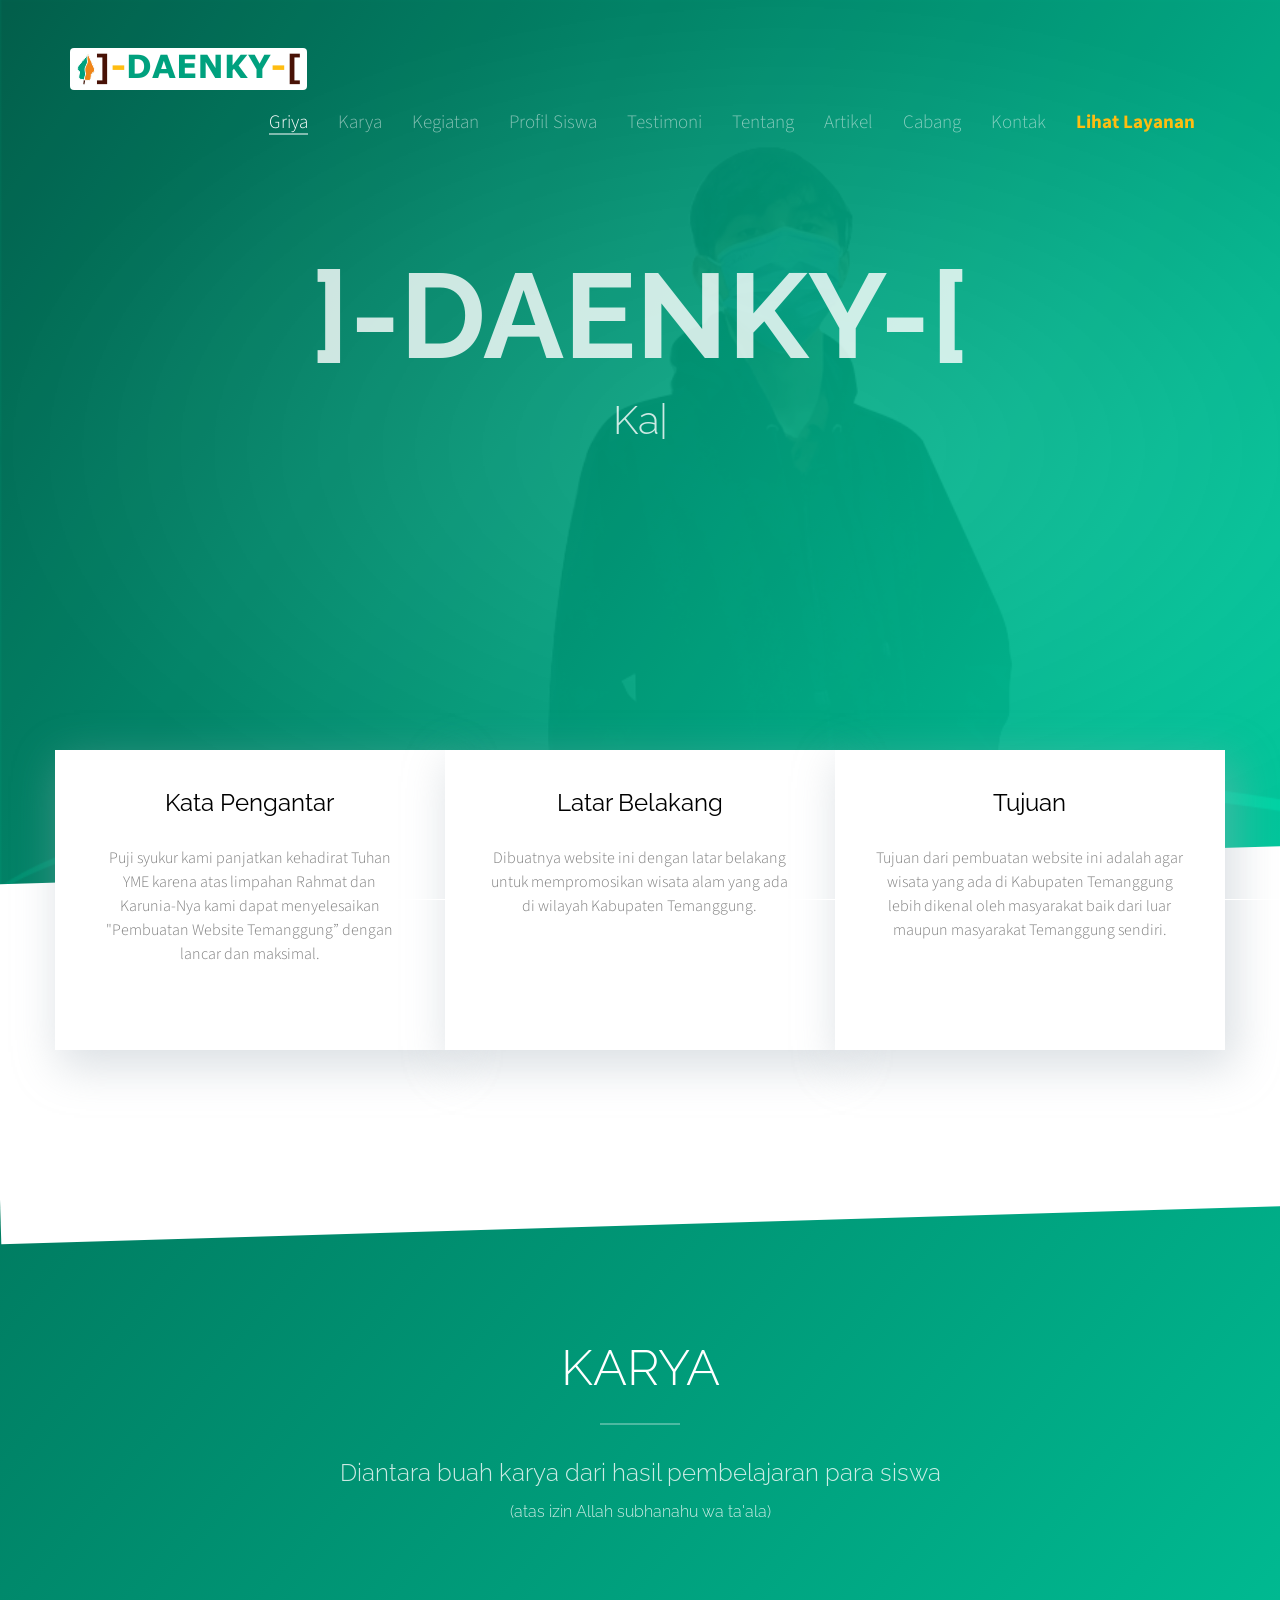
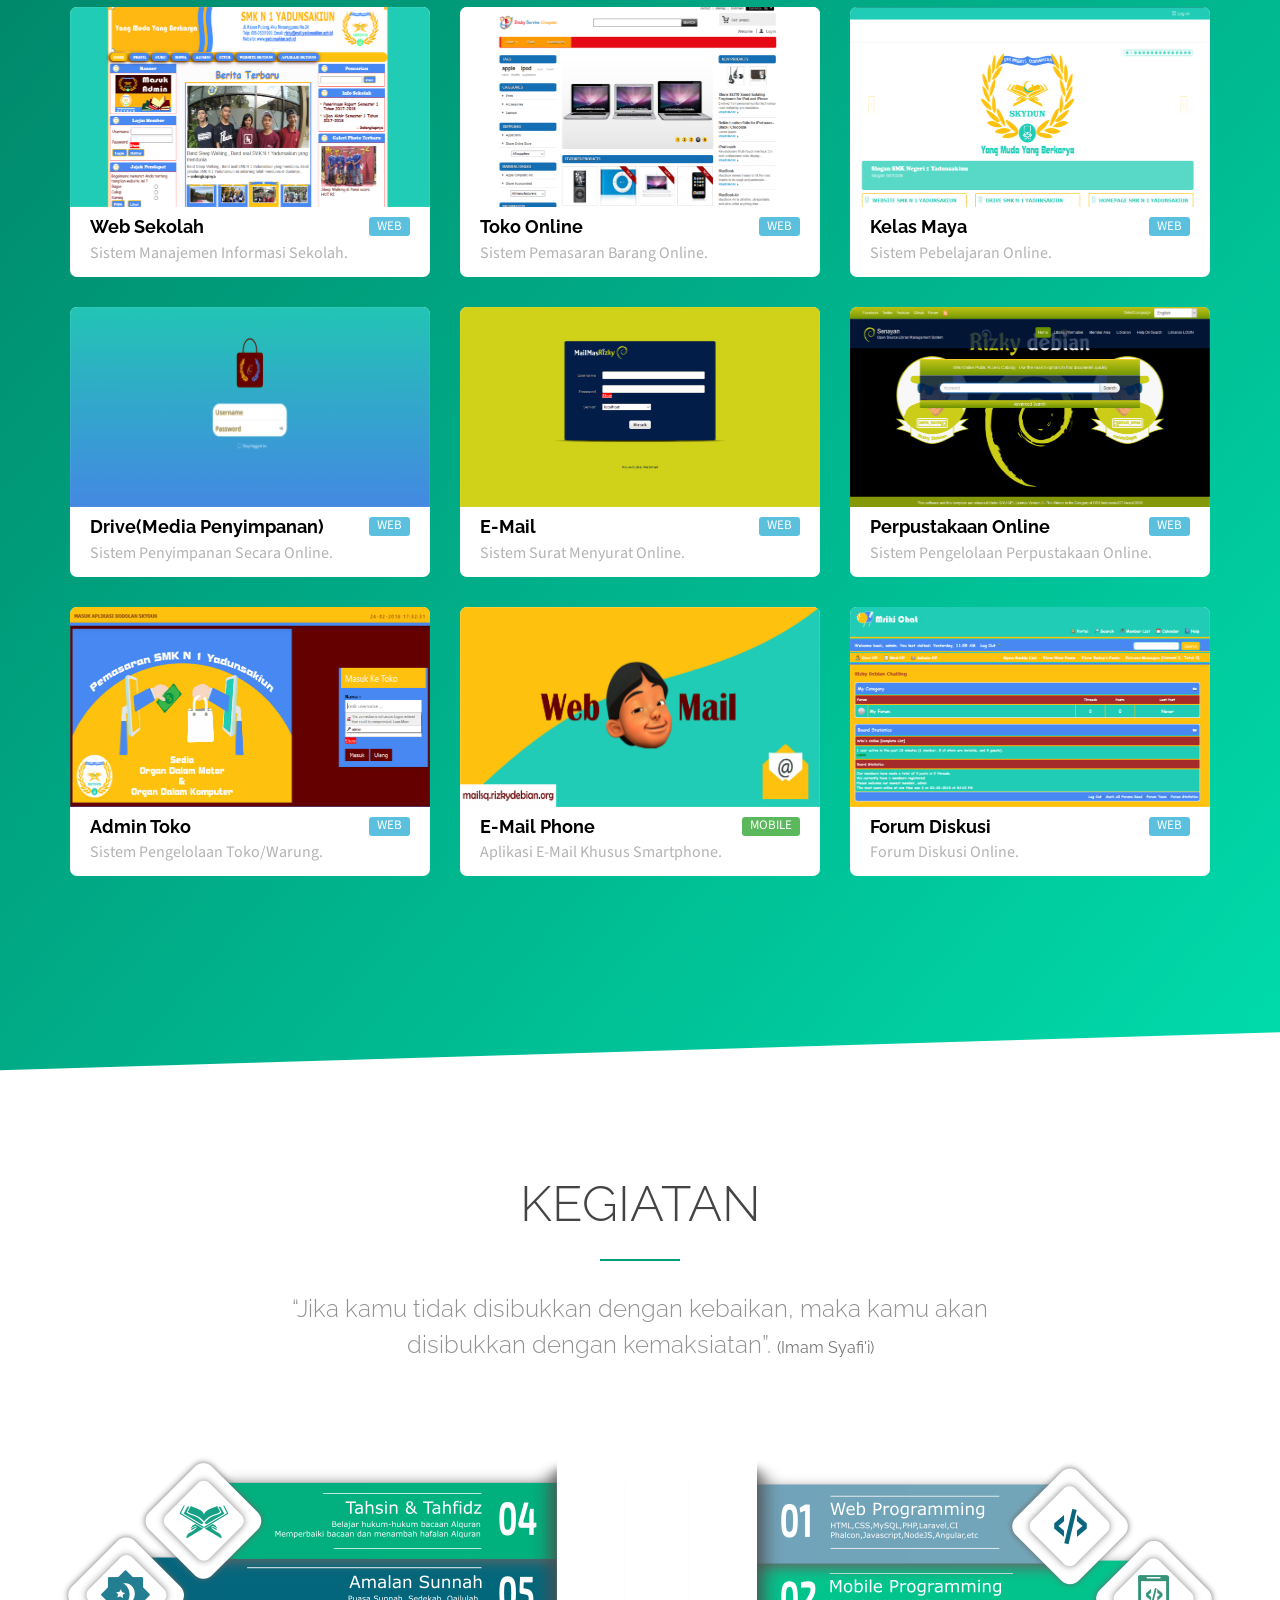
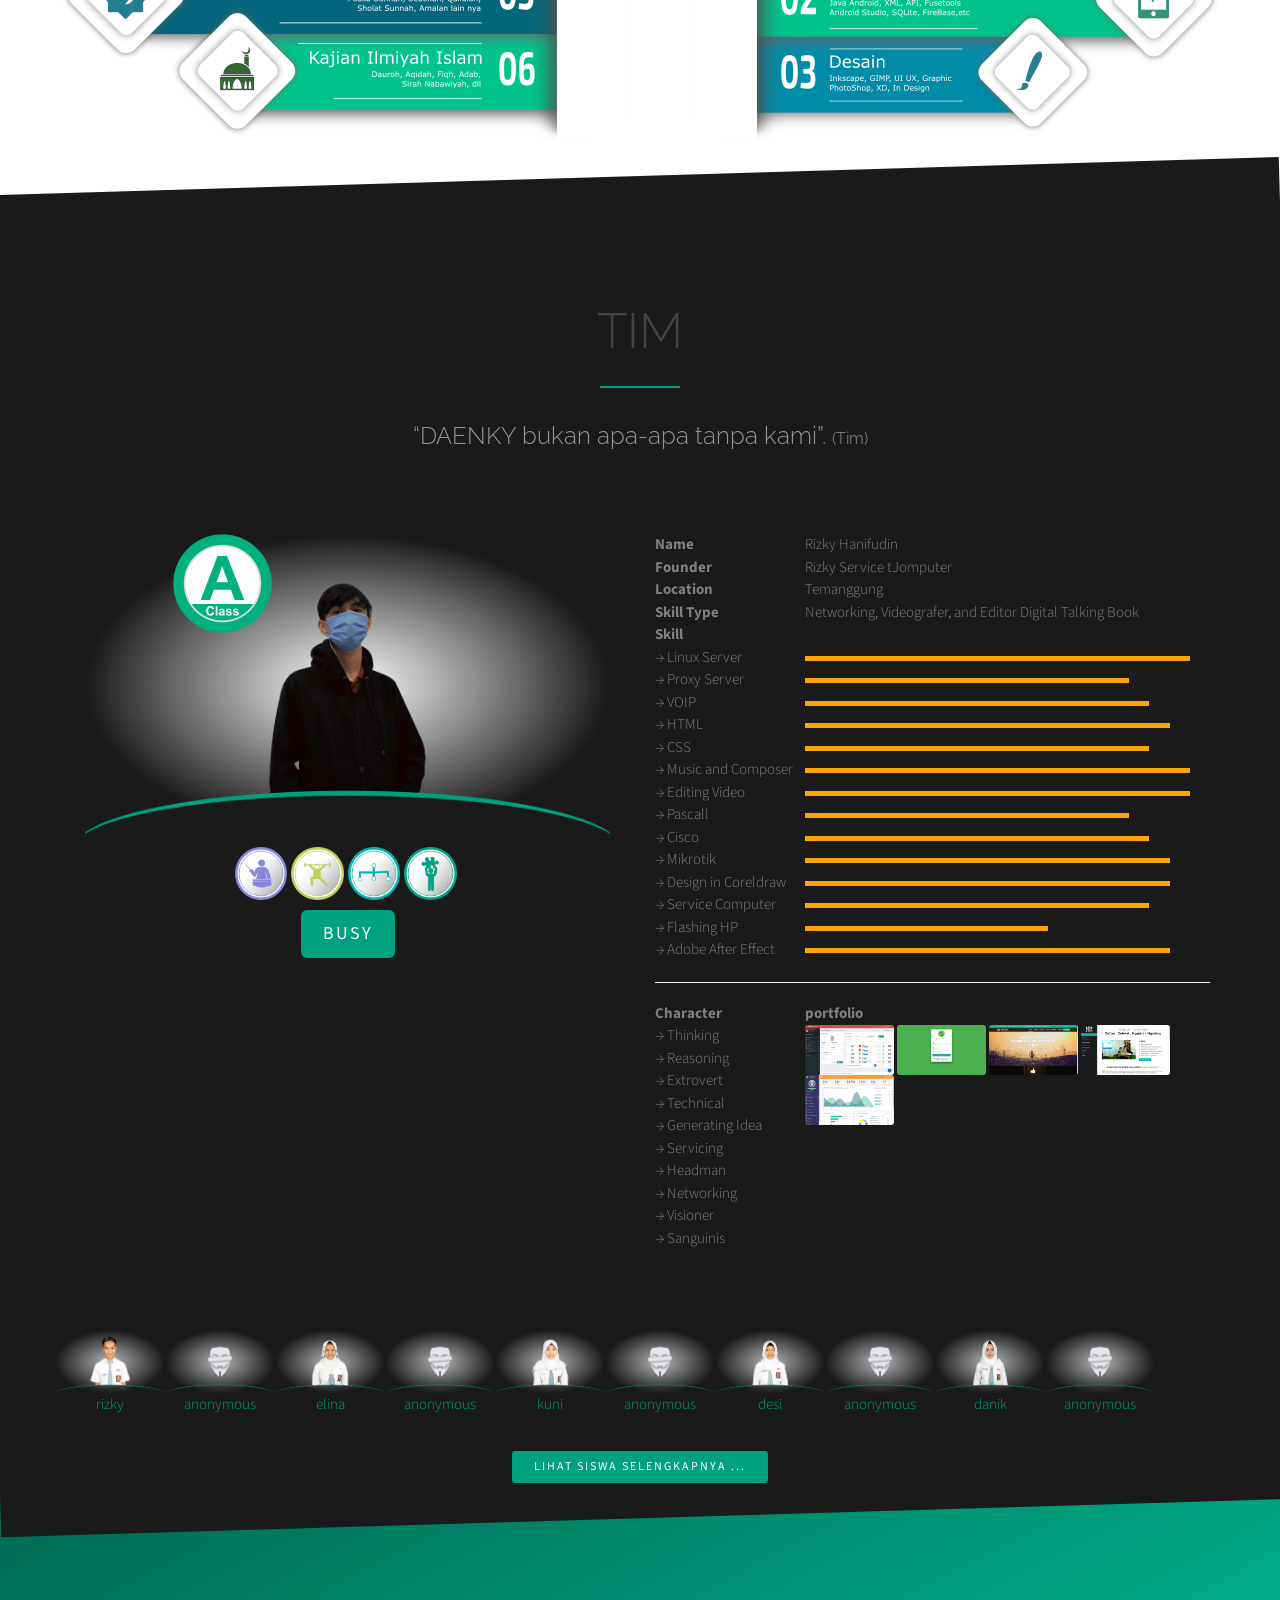
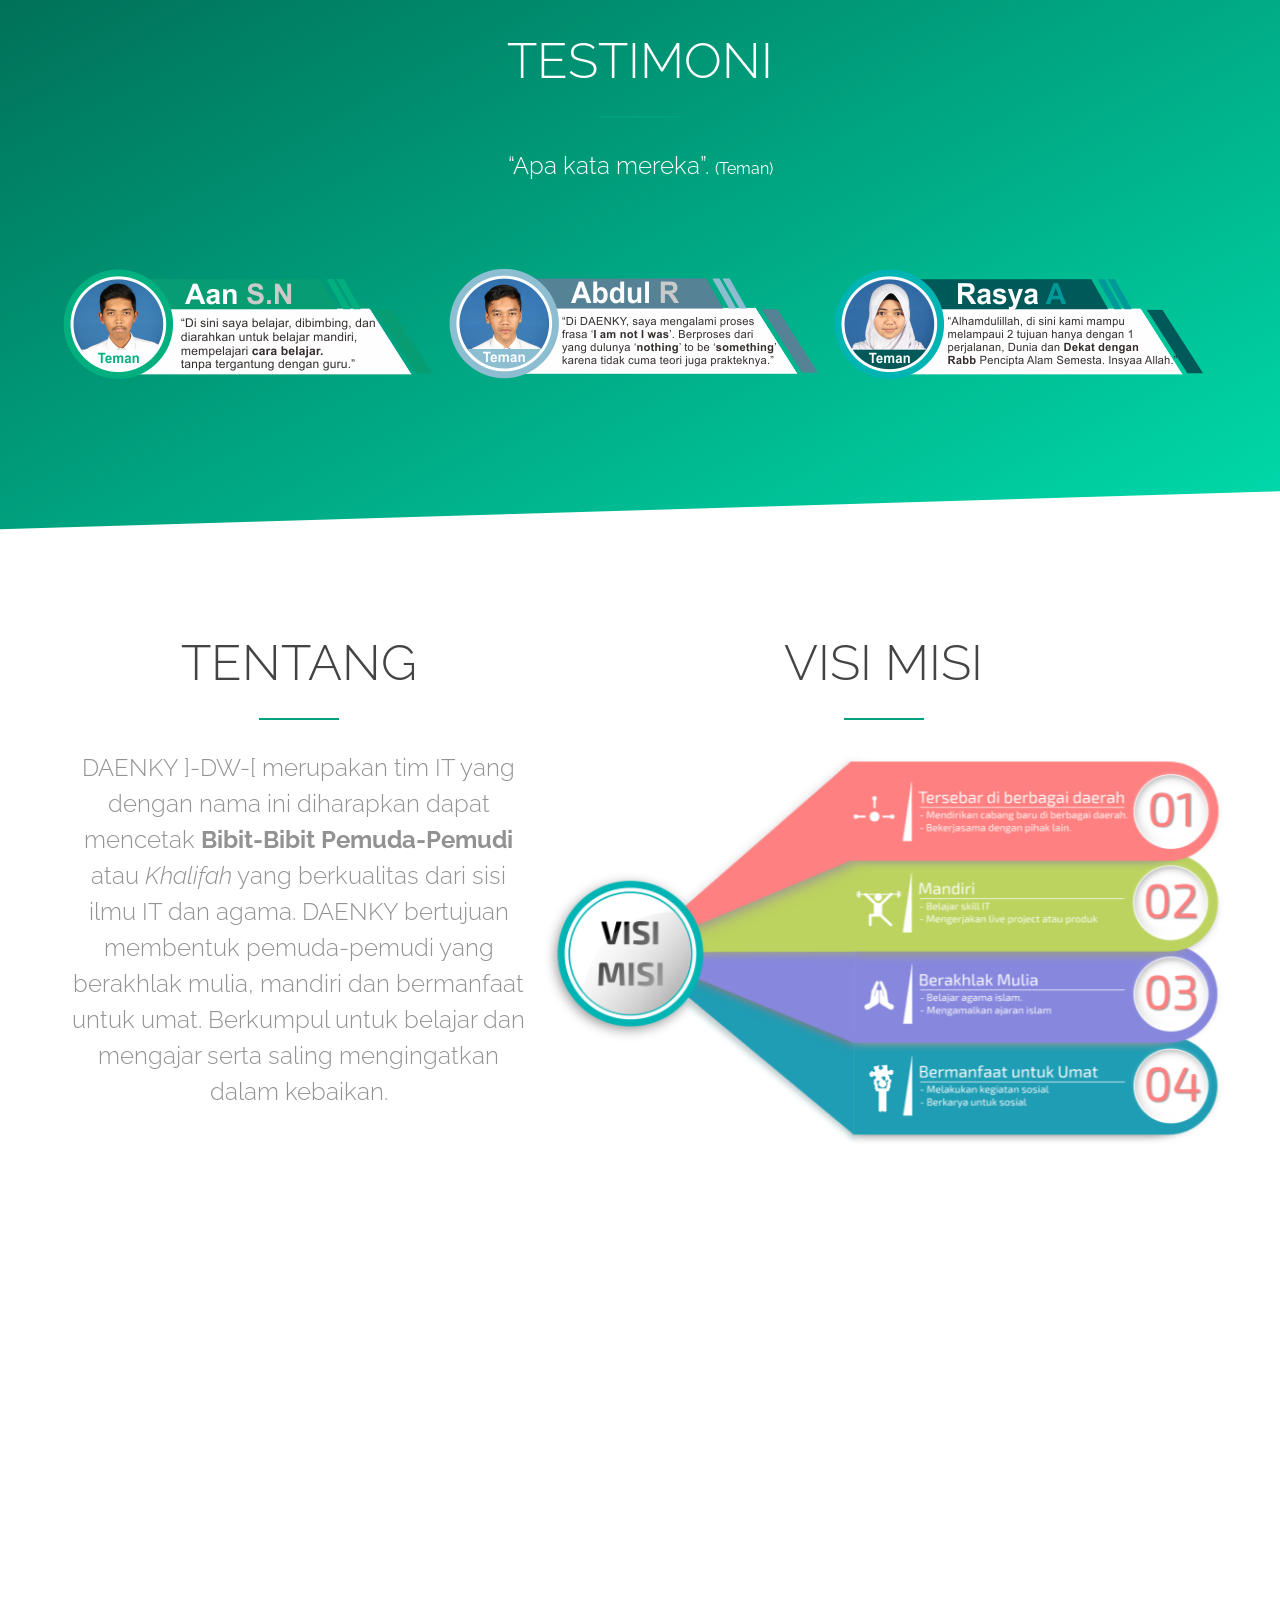
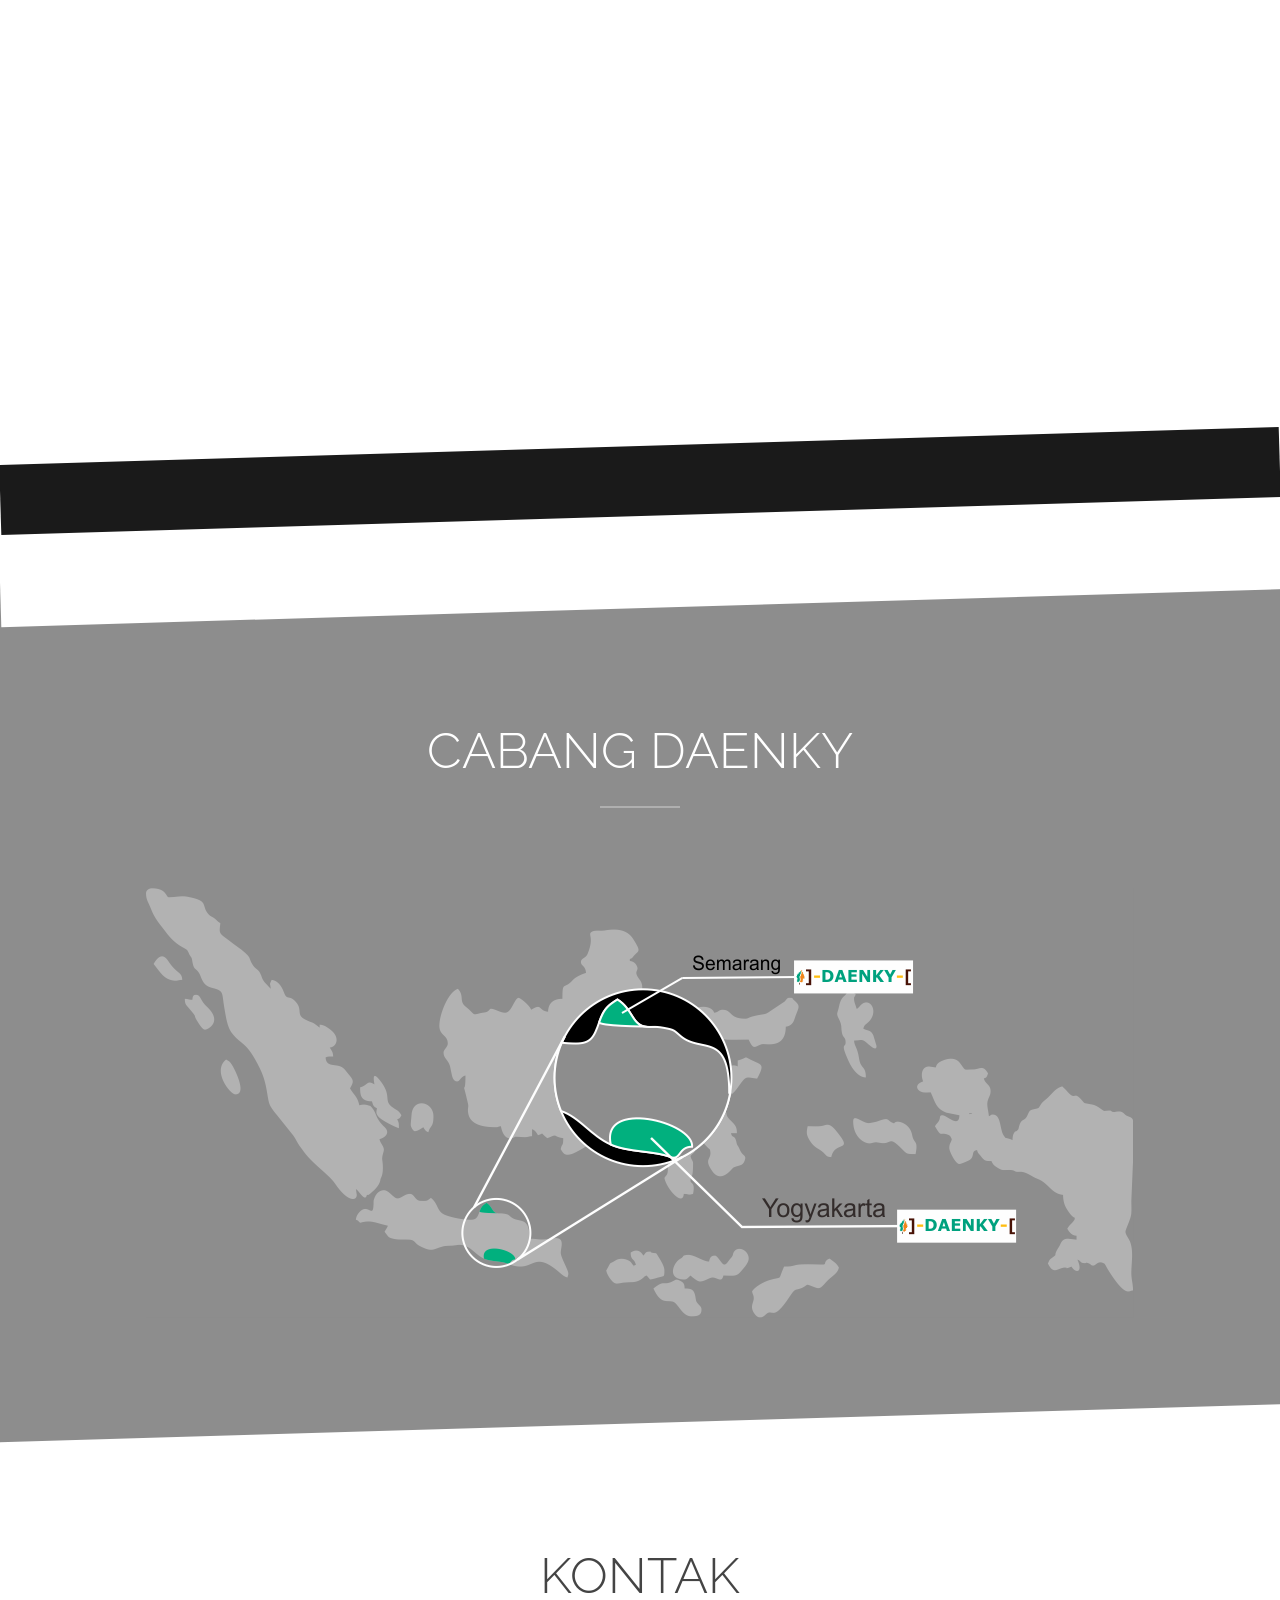
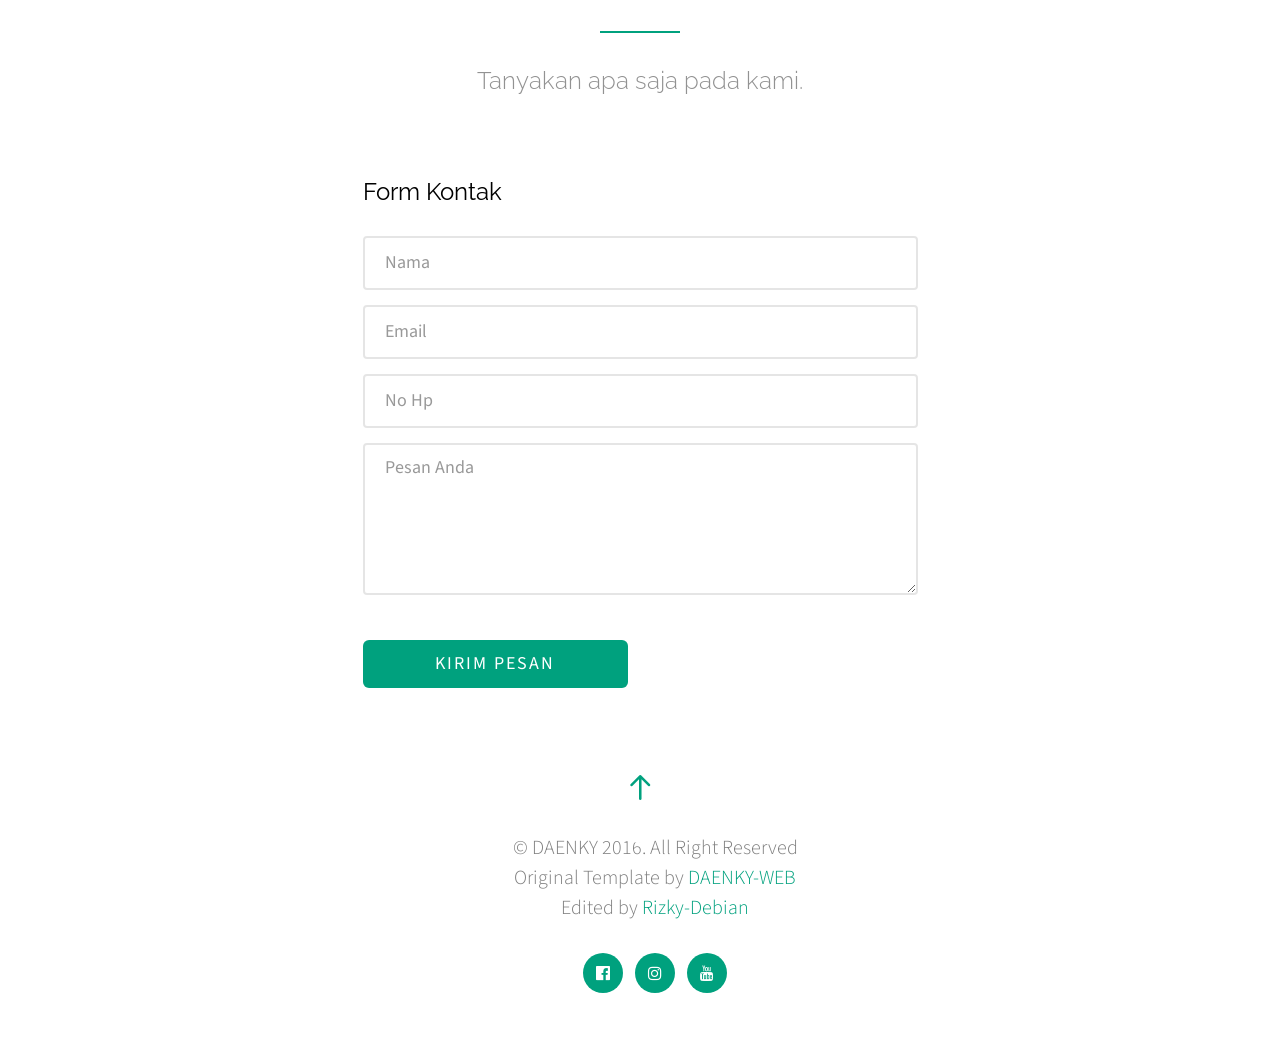
==== commit 2a727c9b: "Update index.html" ====
--- a/index.html
+++ b/index.html
@@ -1182,7 +1182,7 @@
         autoResponse: 'Pesan anda telah sampai, harap tunggu Admin Daenky merespon',
         autoNoResponse: 'Maaf sepertinya Admin Daenky sedang sibuk.' +
                         'Harap tunggu balasan dari Admin.',
-        mainColor: "#E91E63", // Can be any css supported color 'red', 'rgb(255,87,34)', etc
+        mainColor: "#52d3aa", // Can be any css supported color 'red', 'rgb(255,87,34)', etc
         alwaysUseFloatingButton: false // Use the mobile floating button also on large screens
     };
 </script>
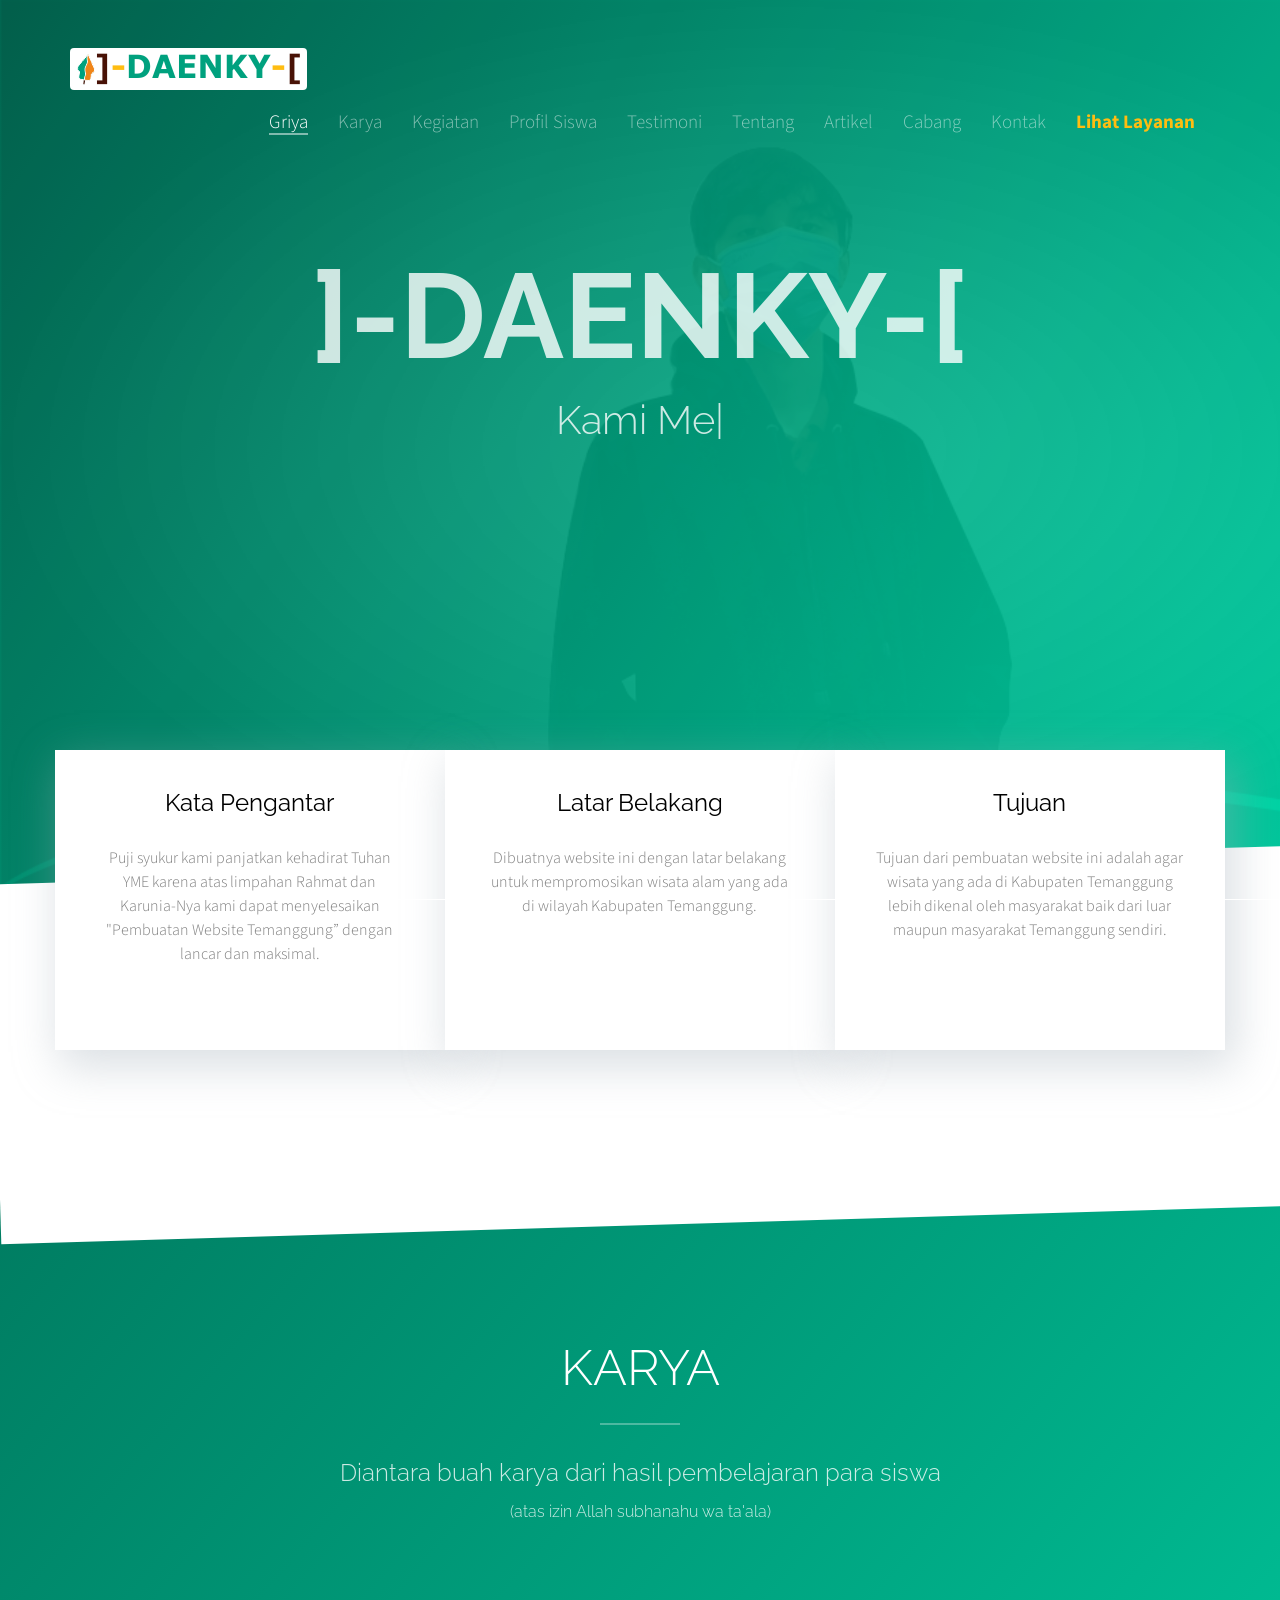
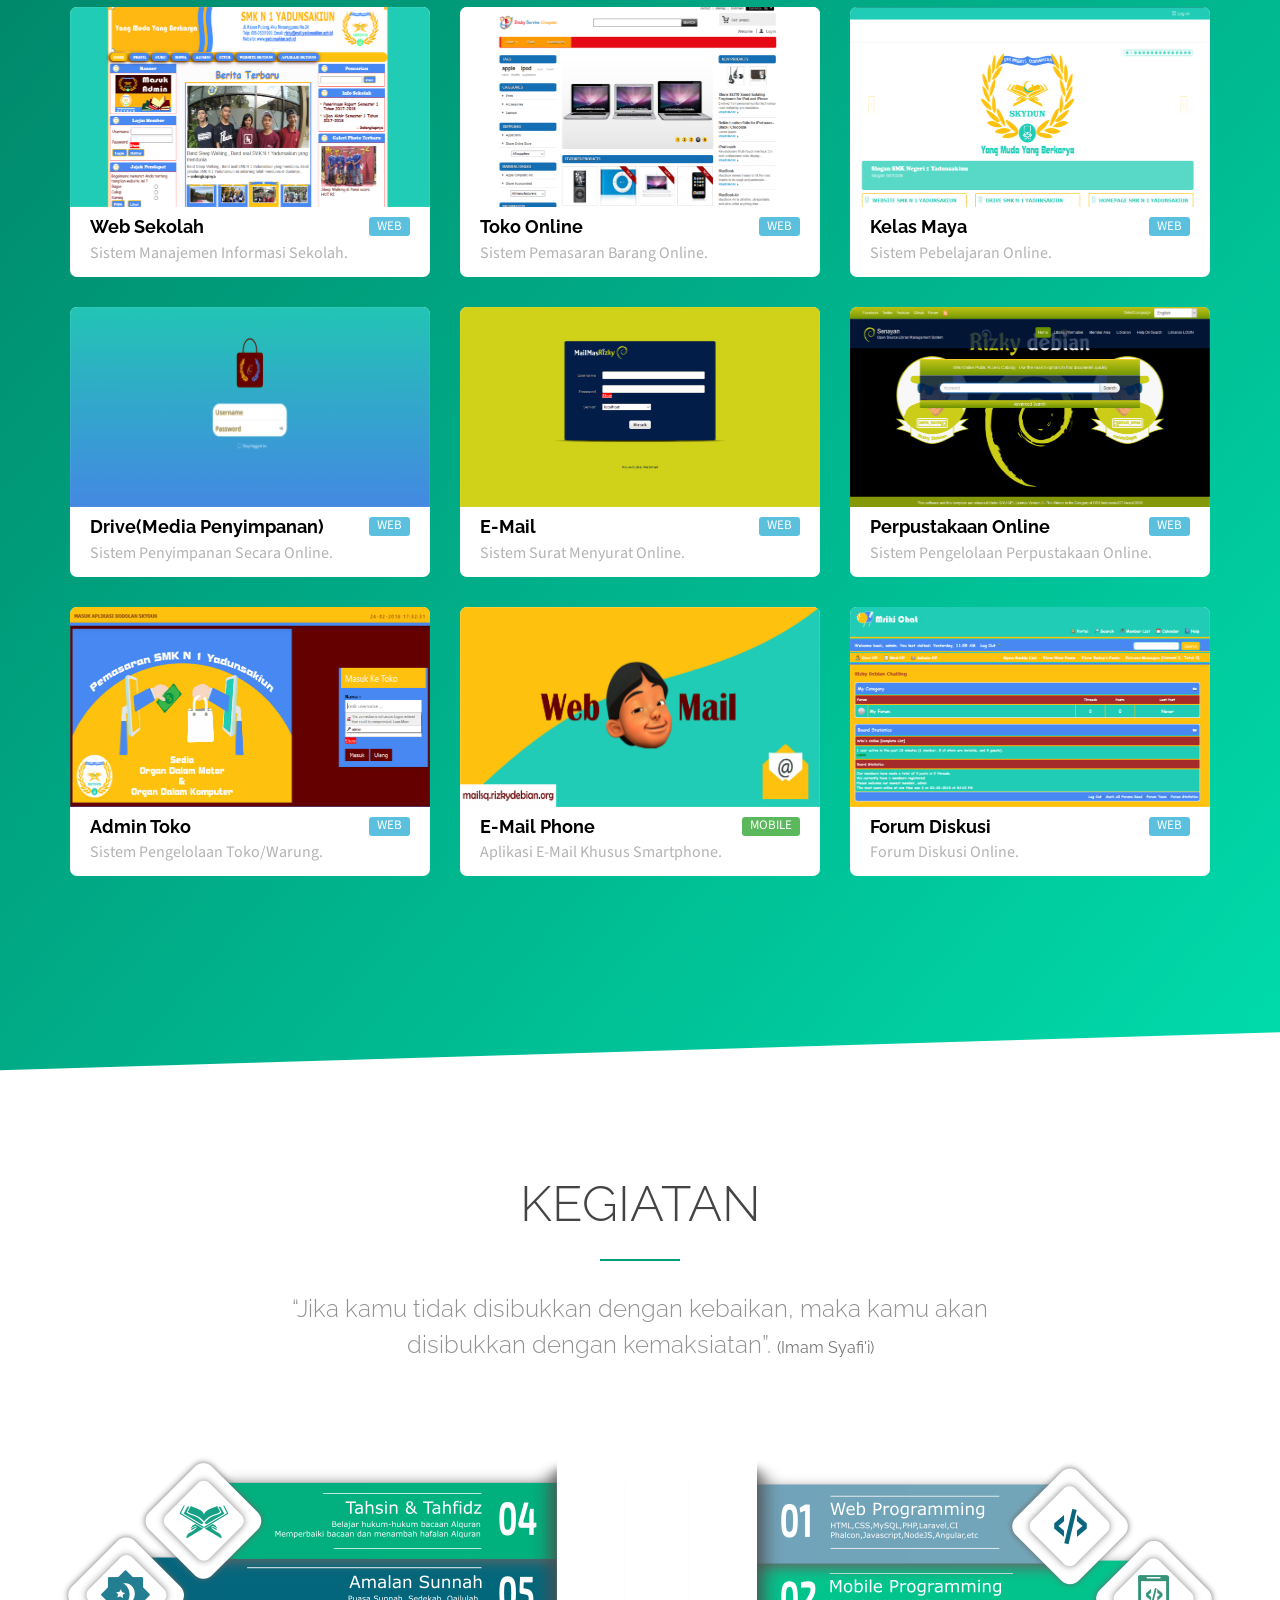
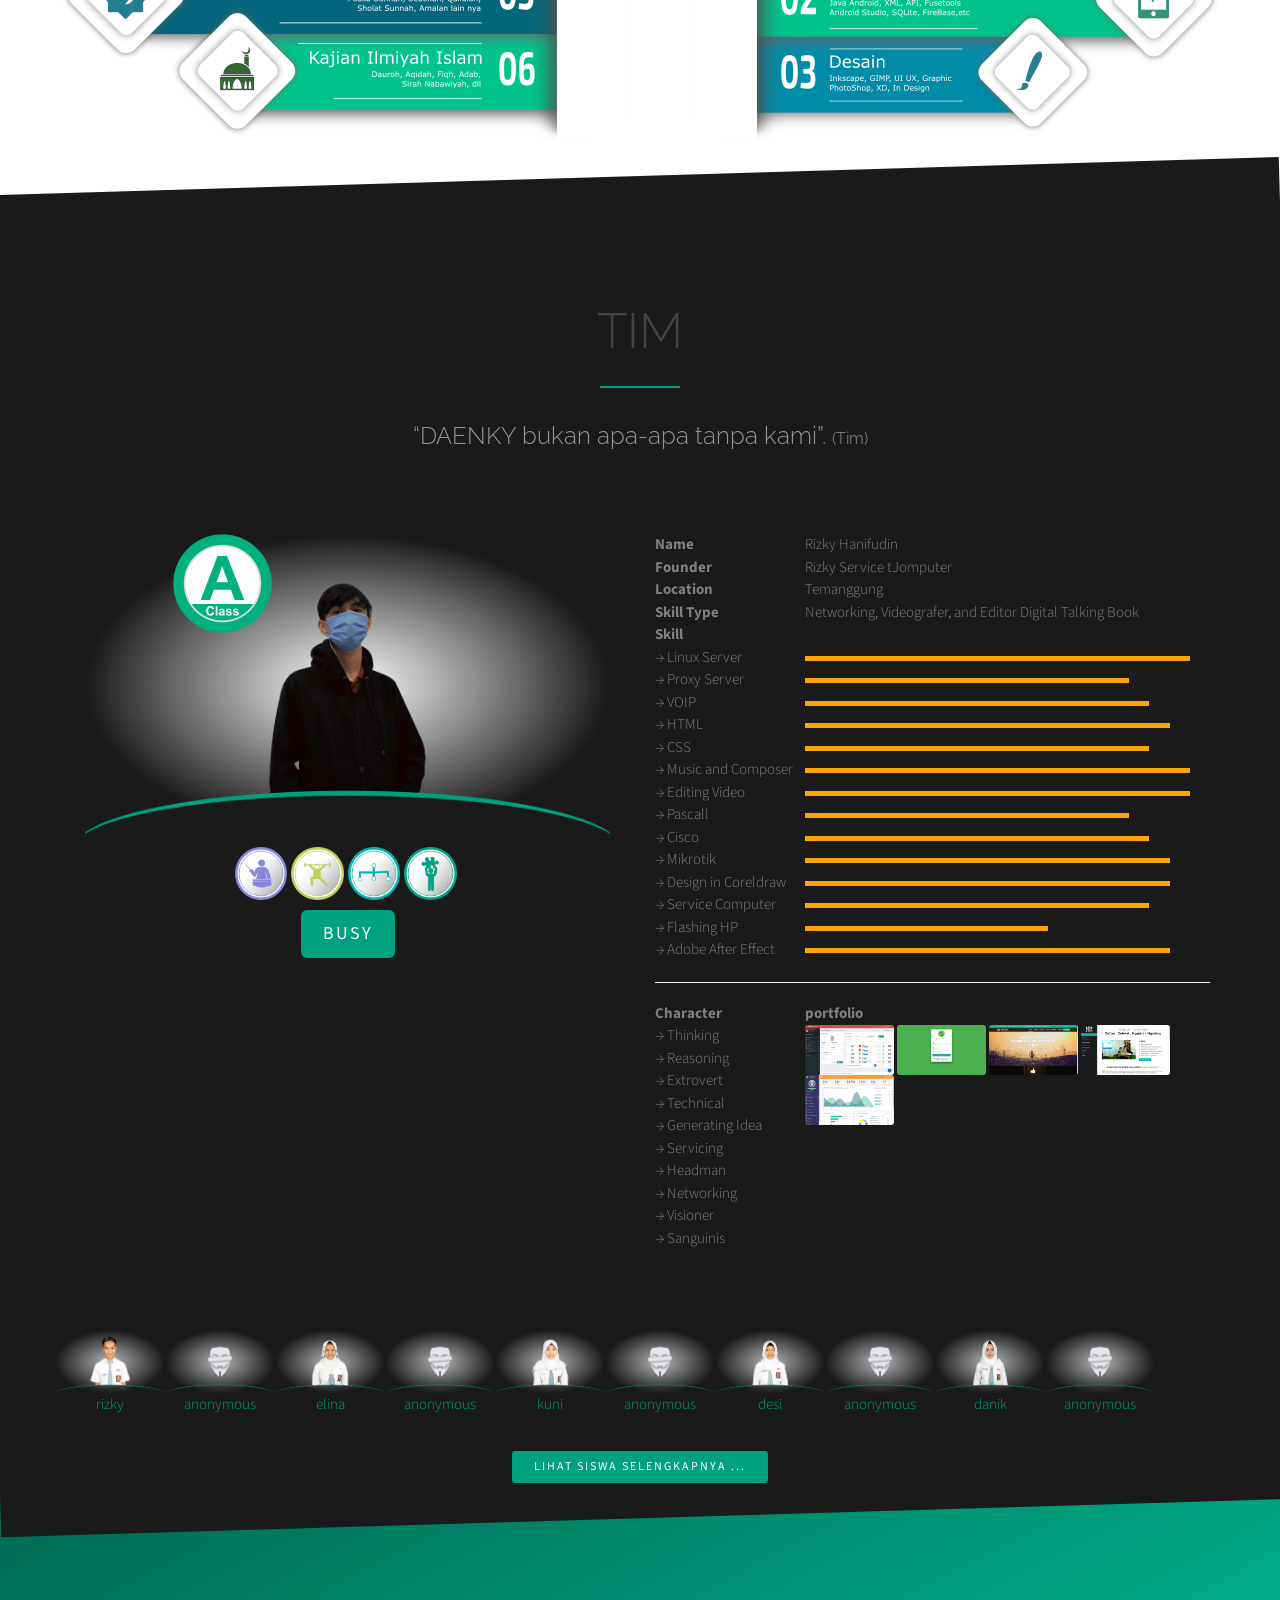
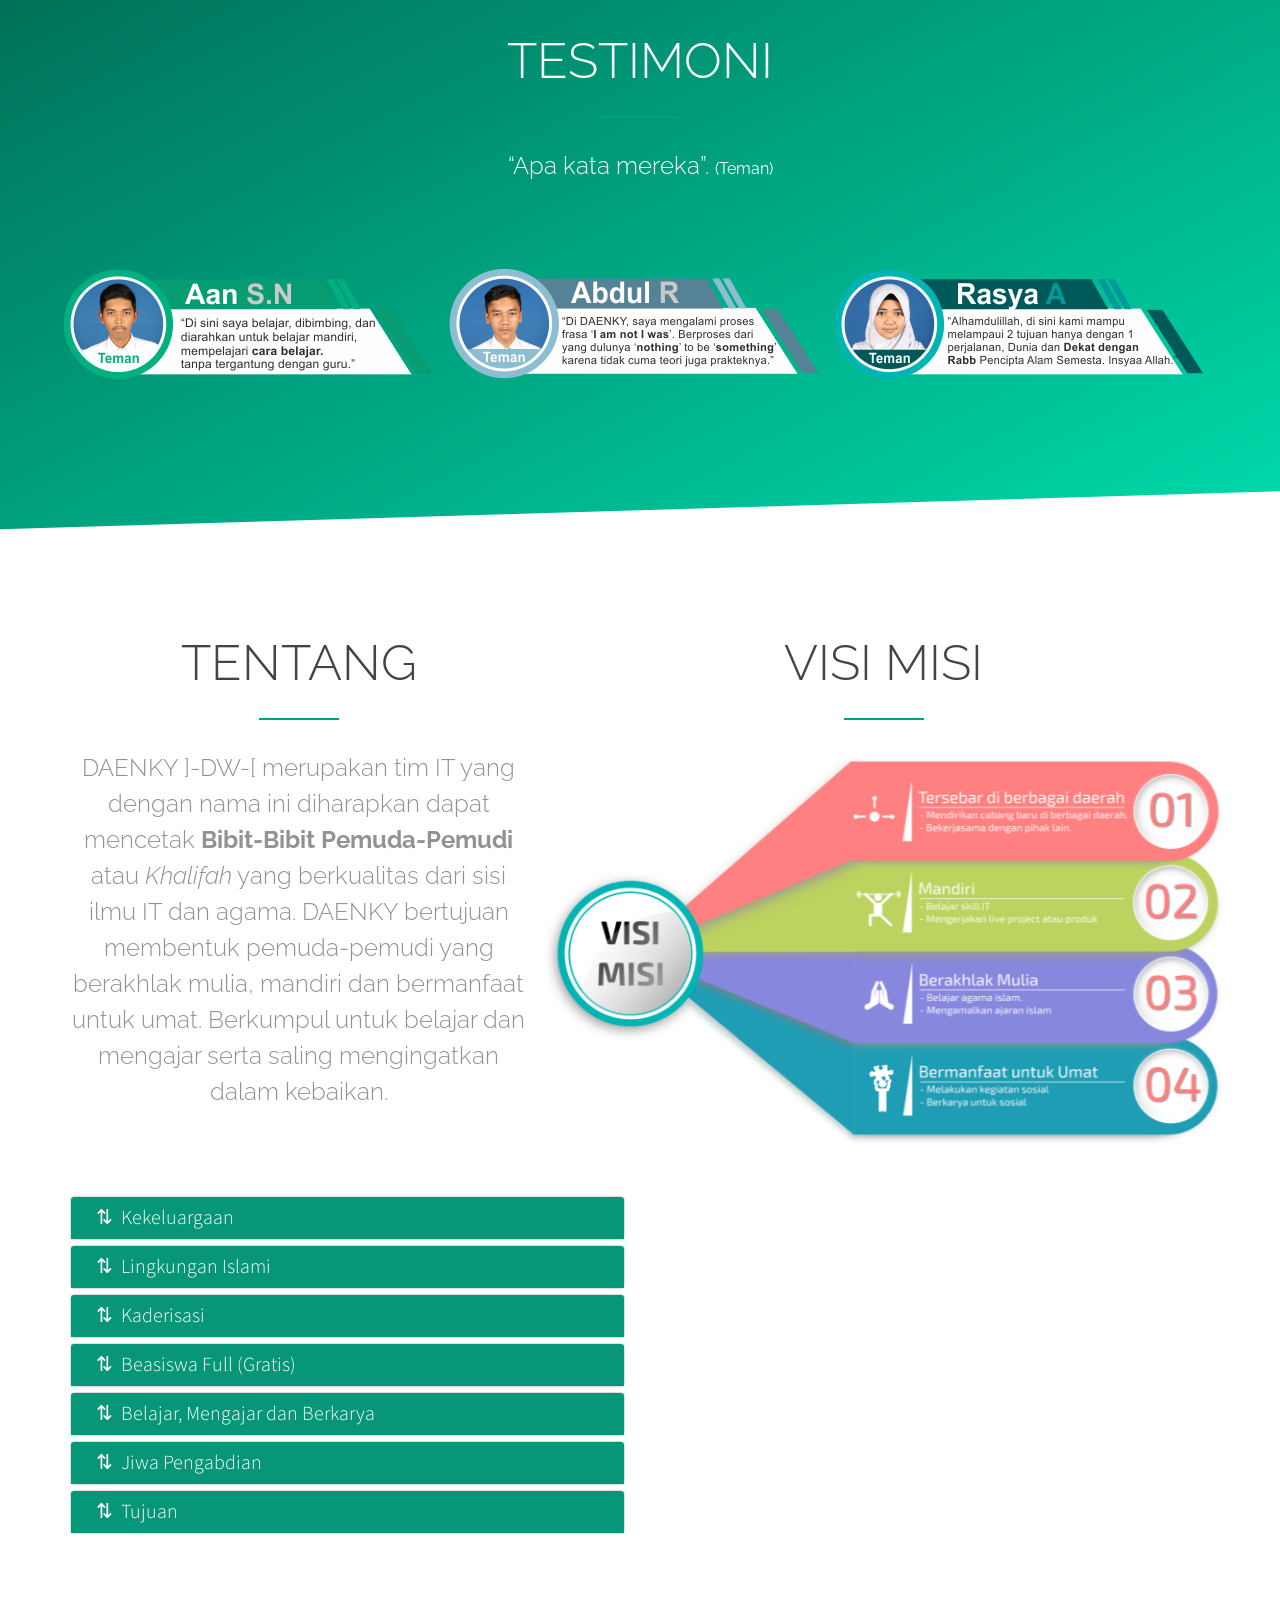
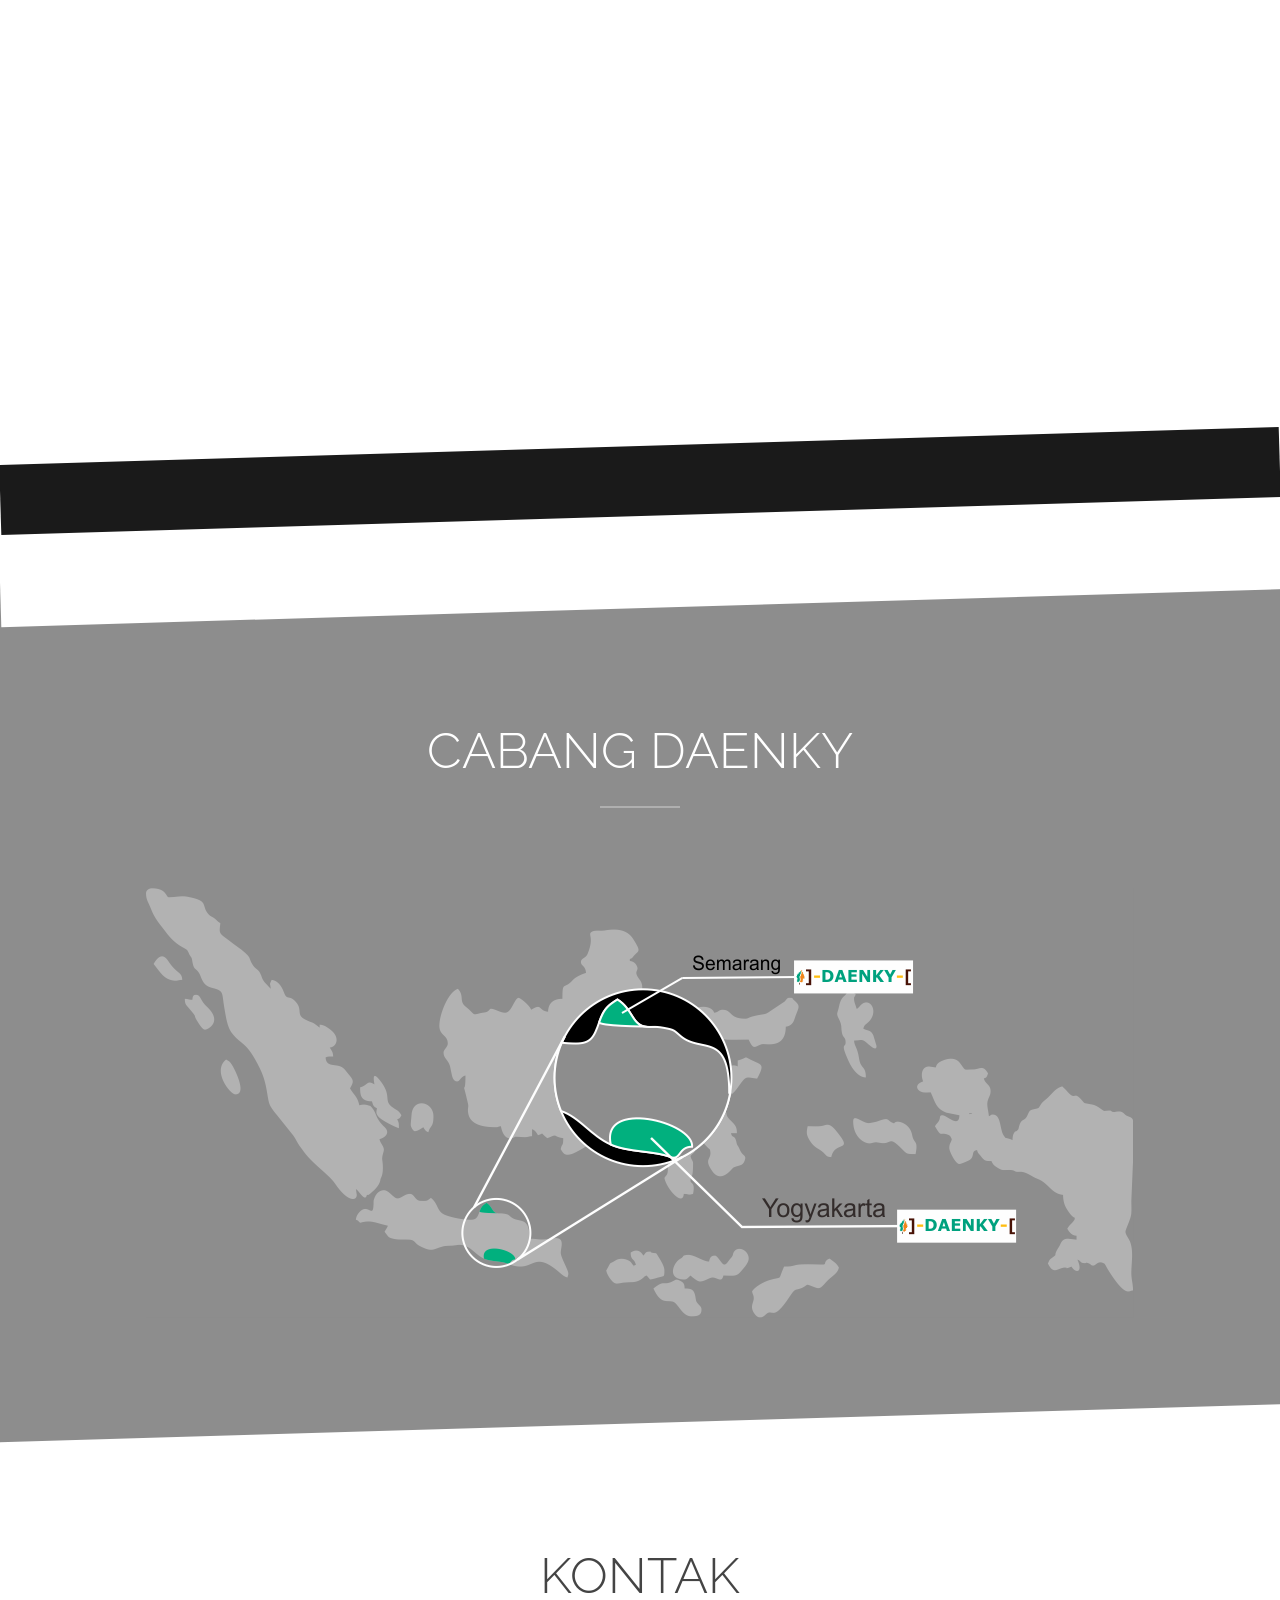
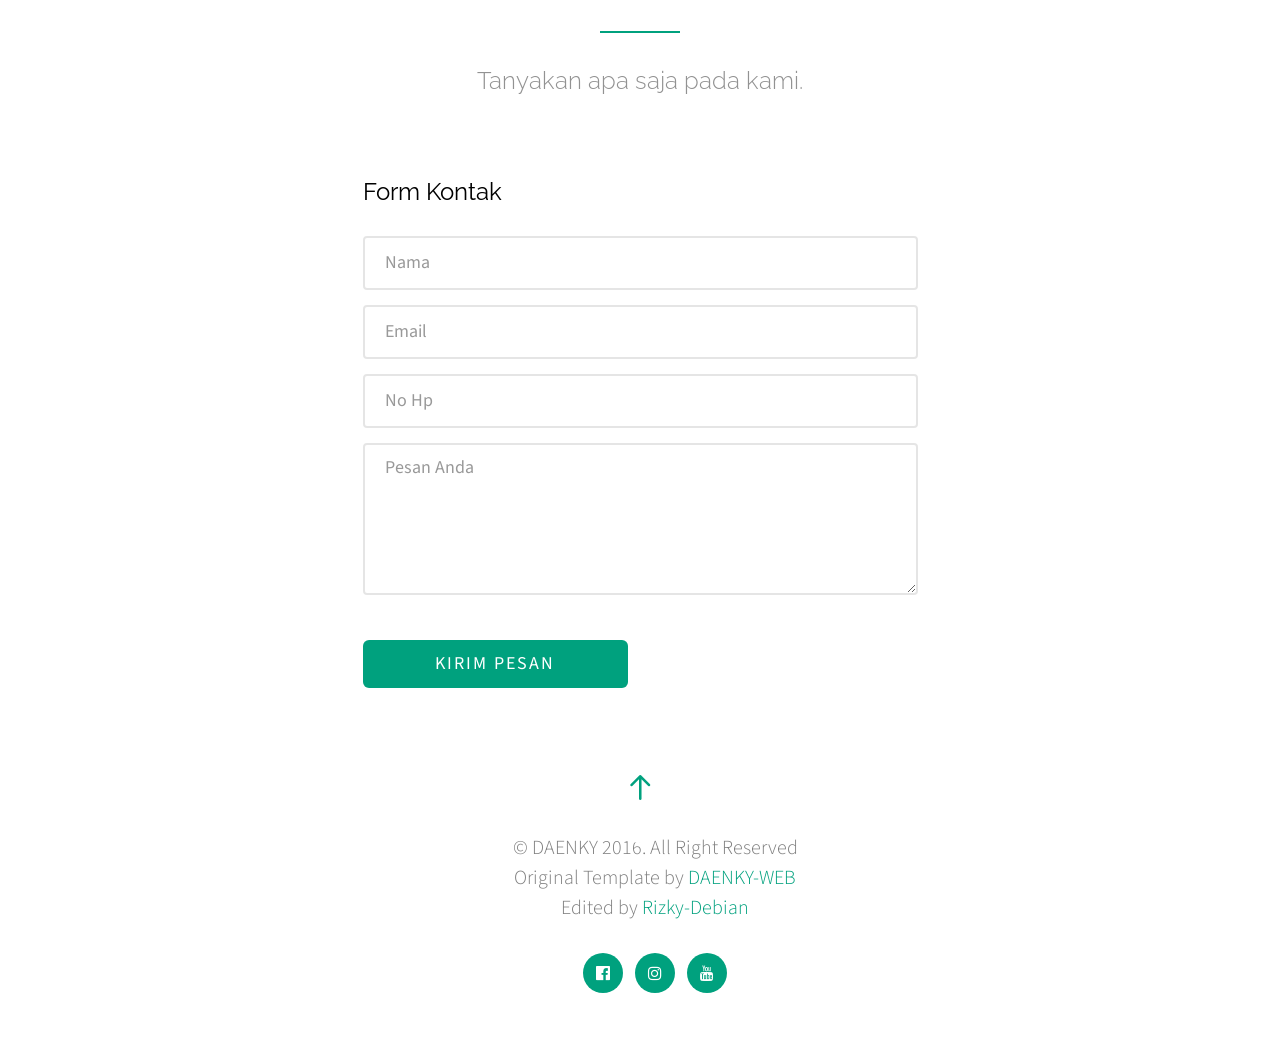
==== commit 5f047564: "Update index.html" ====
--- a/index.html
+++ b/index.html
@@ -1182,7 +1182,7 @@
         autoResponse: 'Pesan anda telah sampai, harap tunggu Admin Daenky merespon',
         autoNoResponse: 'Maaf sepertinya Admin Daenky sedang sibuk.' +
                         'Harap tunggu balasan dari Admin.',
-        mainColor: "#52d3aa", // Can be any css supported color 'red', 'rgb(255,87,34)', etc
+        mainColor: "#52D3AA", // Can be any css supported color 'red', 'rgb(255,87,34)', etc
         alwaysUseFloatingButton: false // Use the mobile floating button also on large screens
     };
 </script>
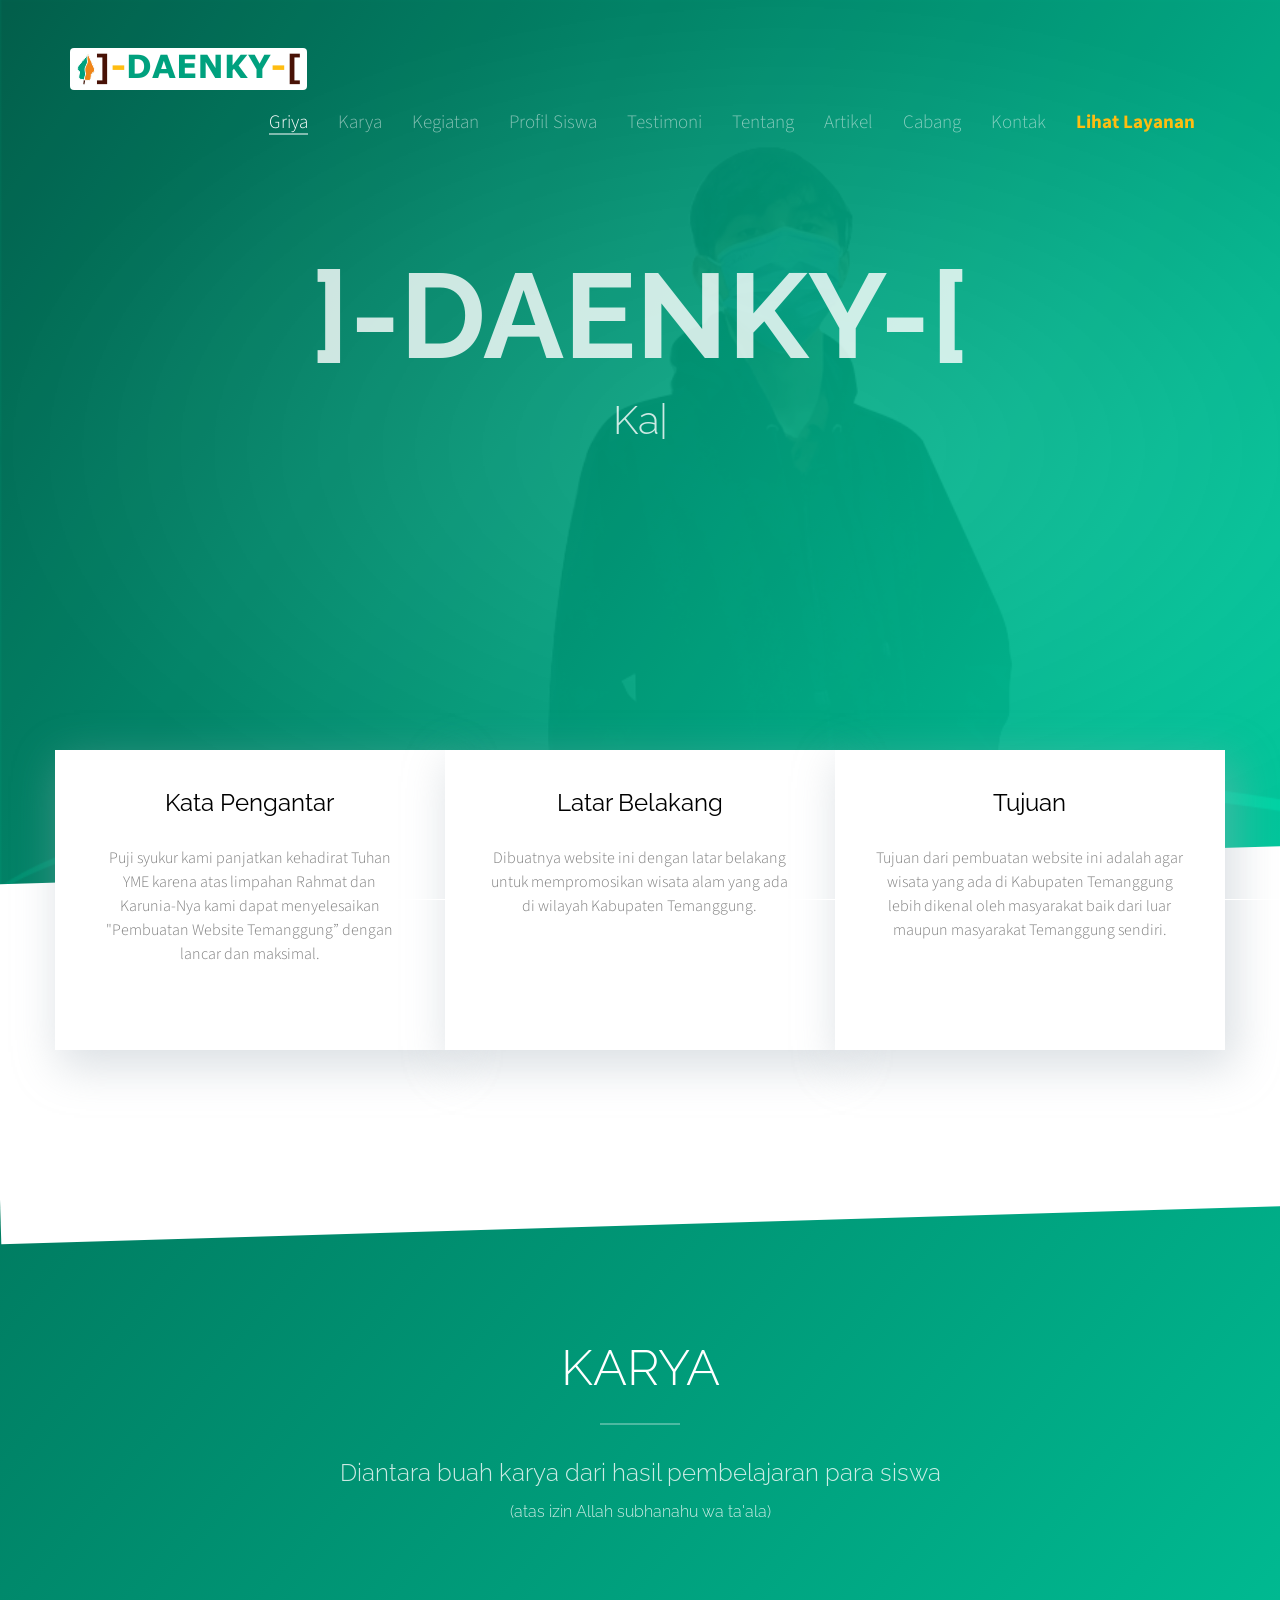
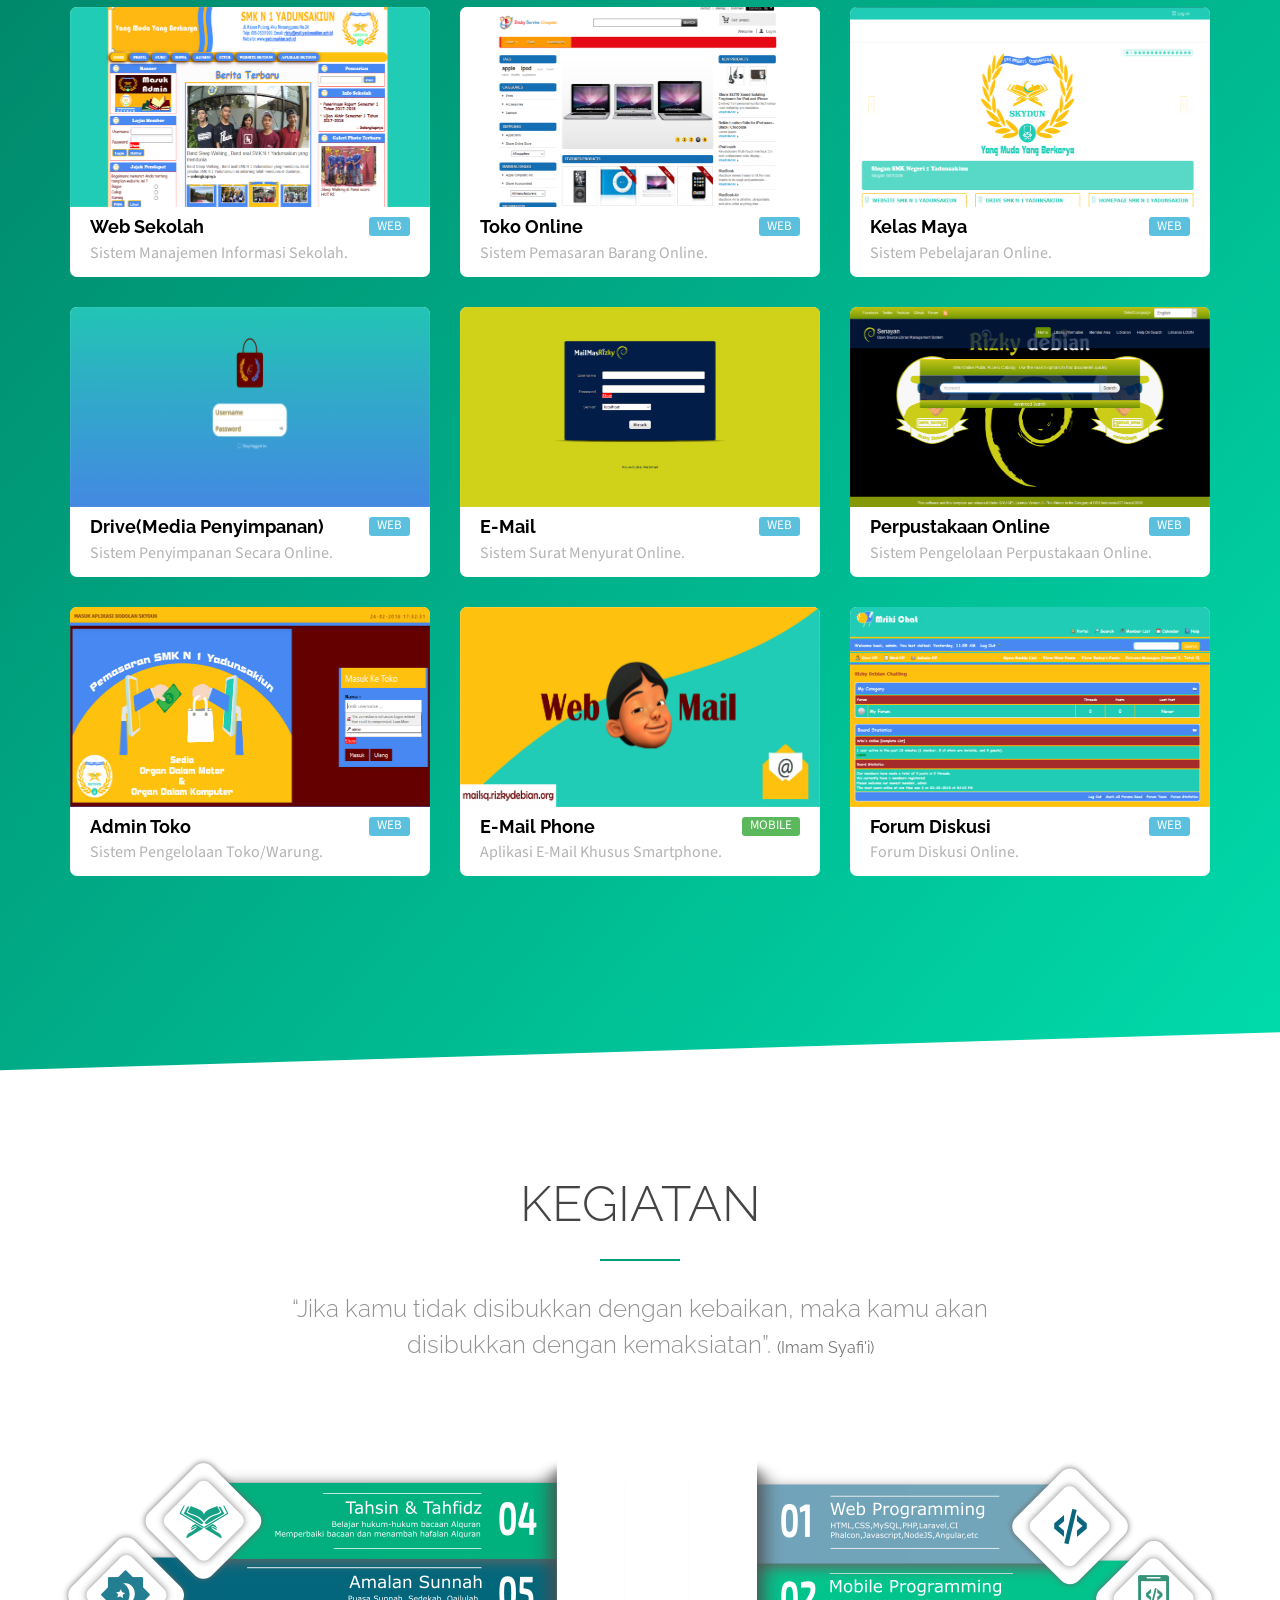
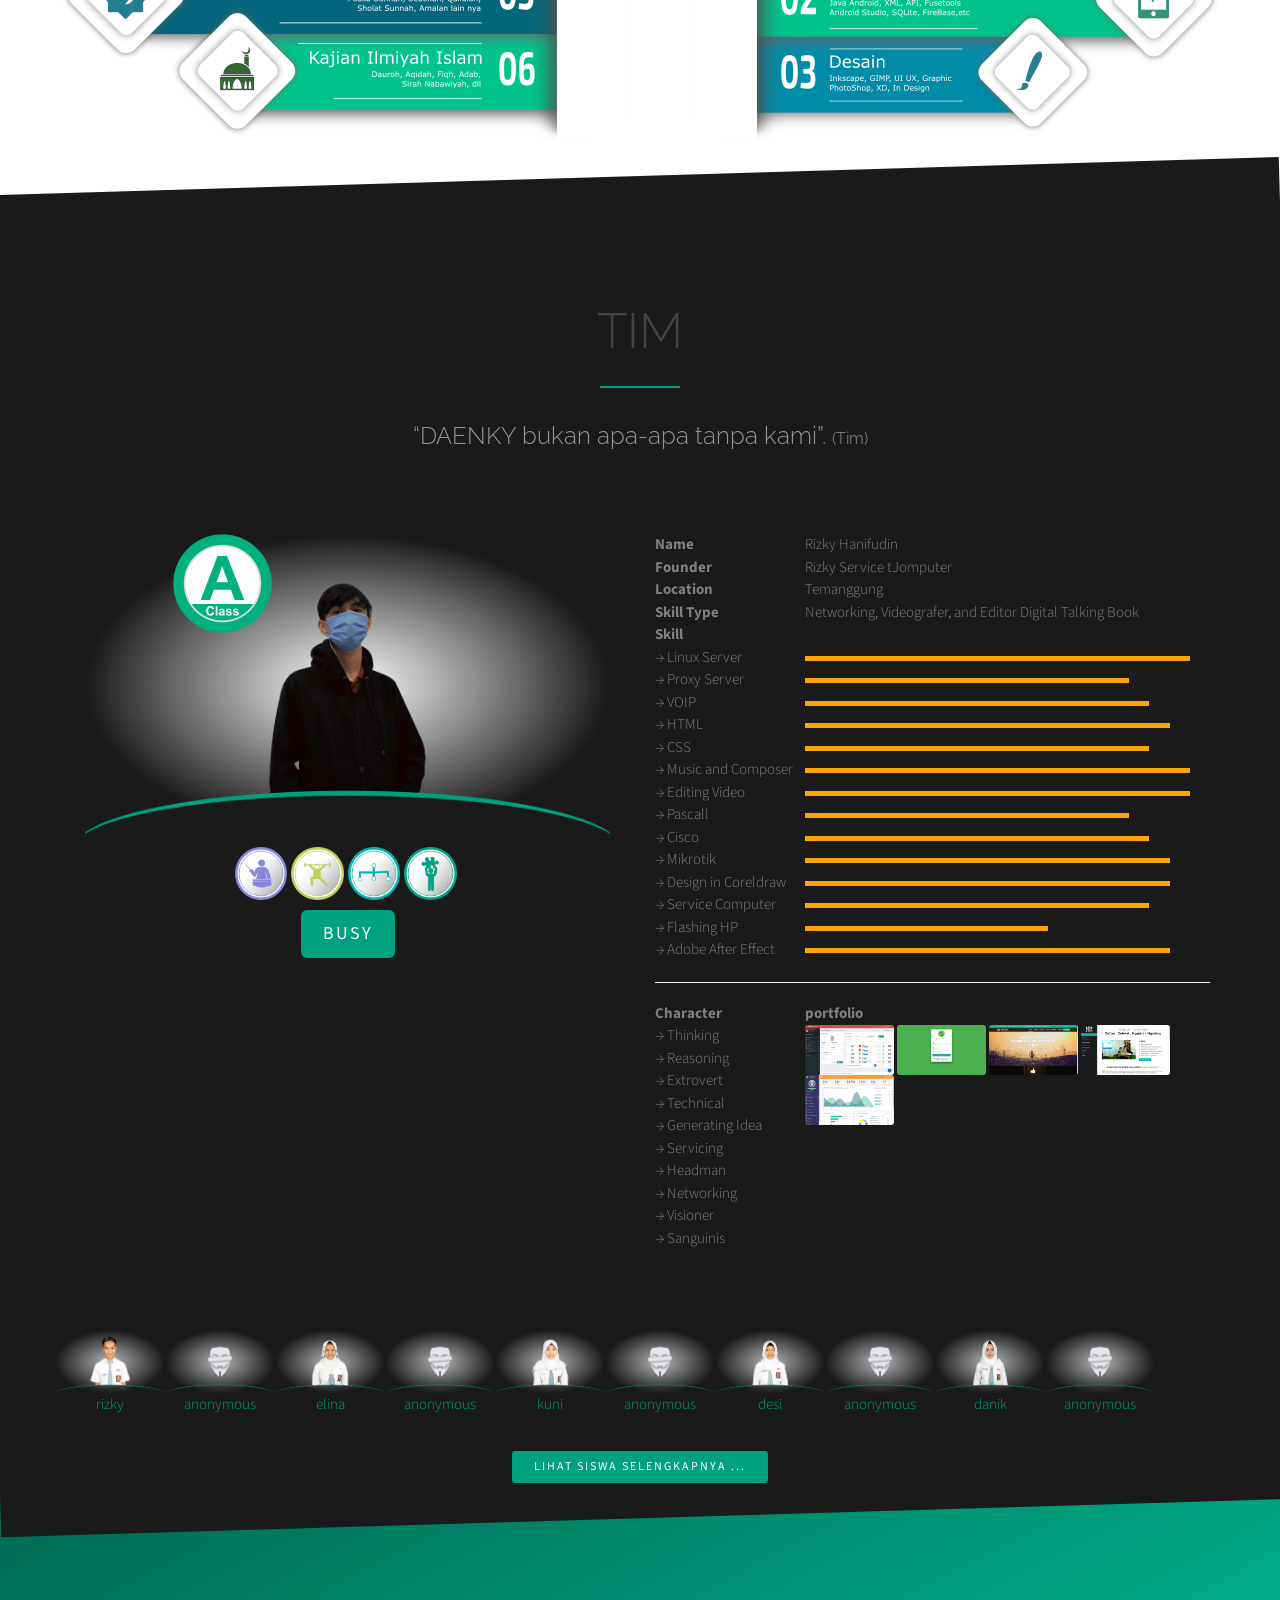
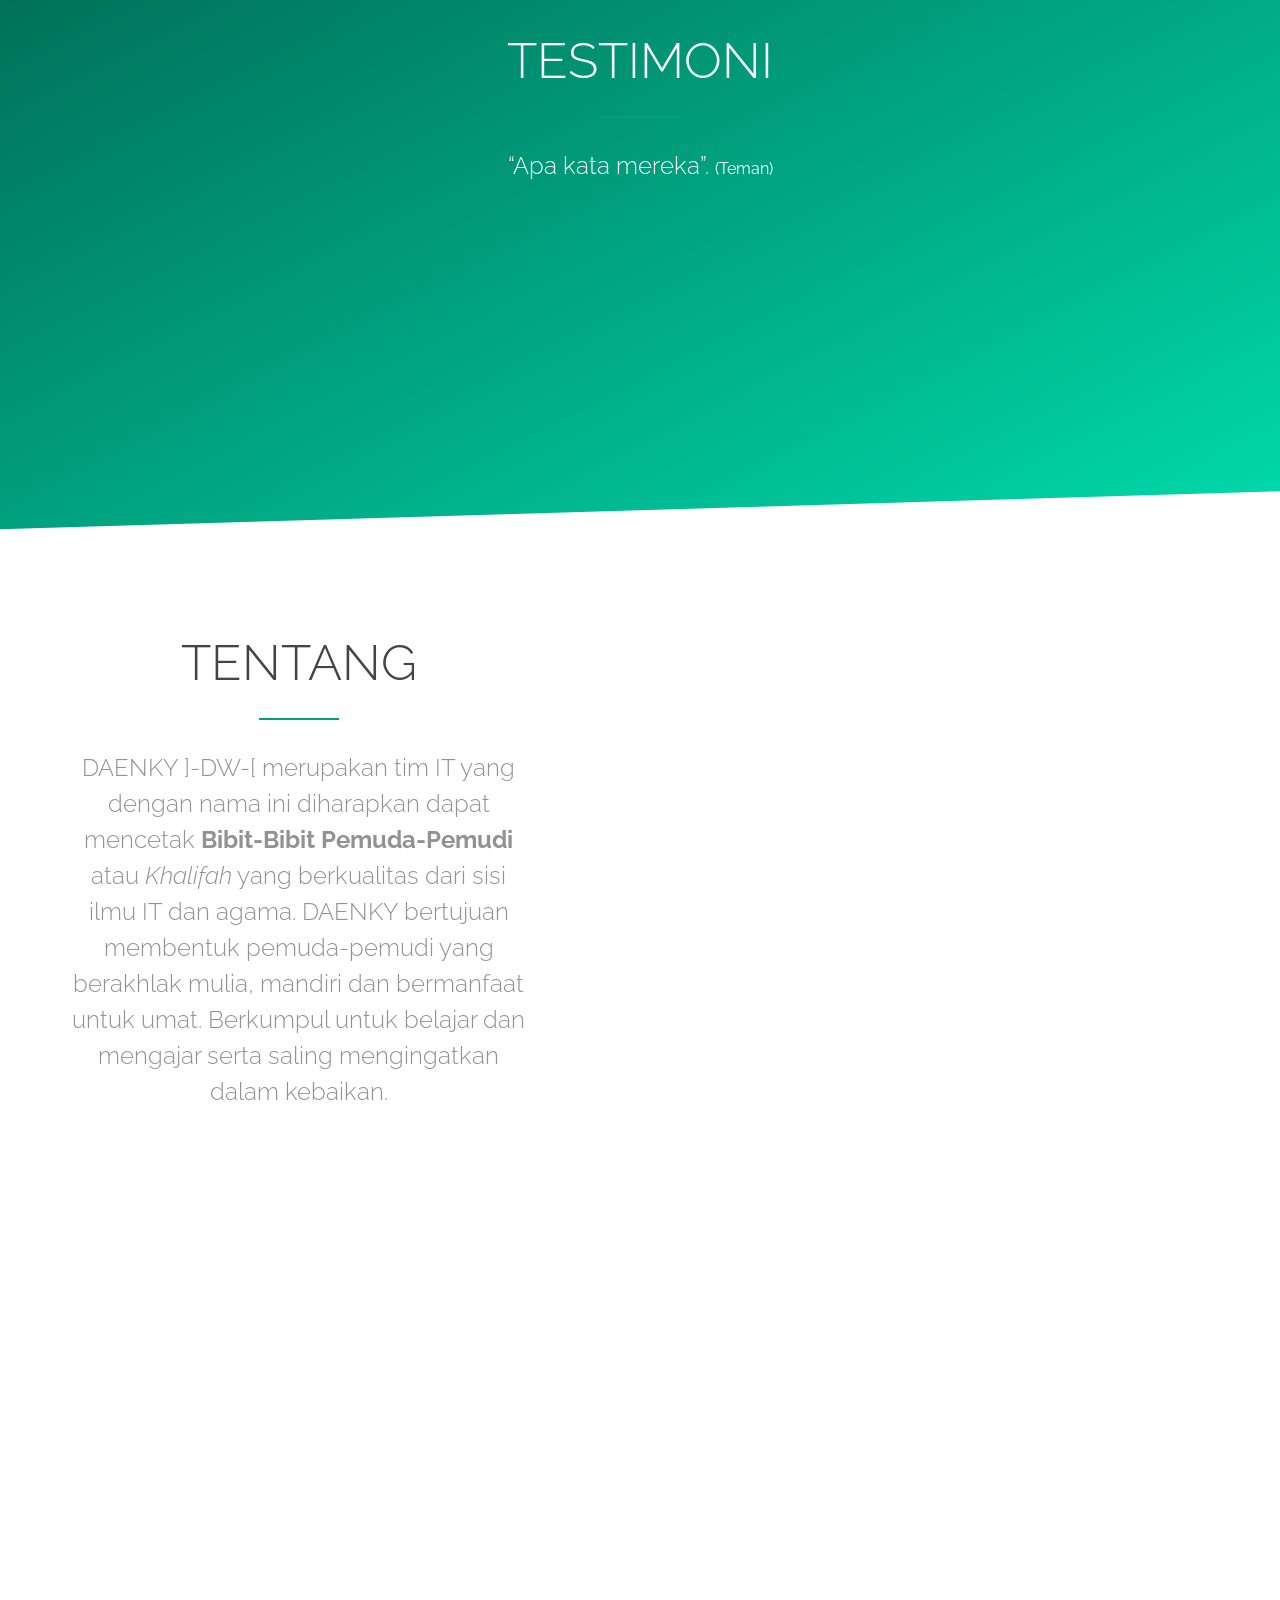
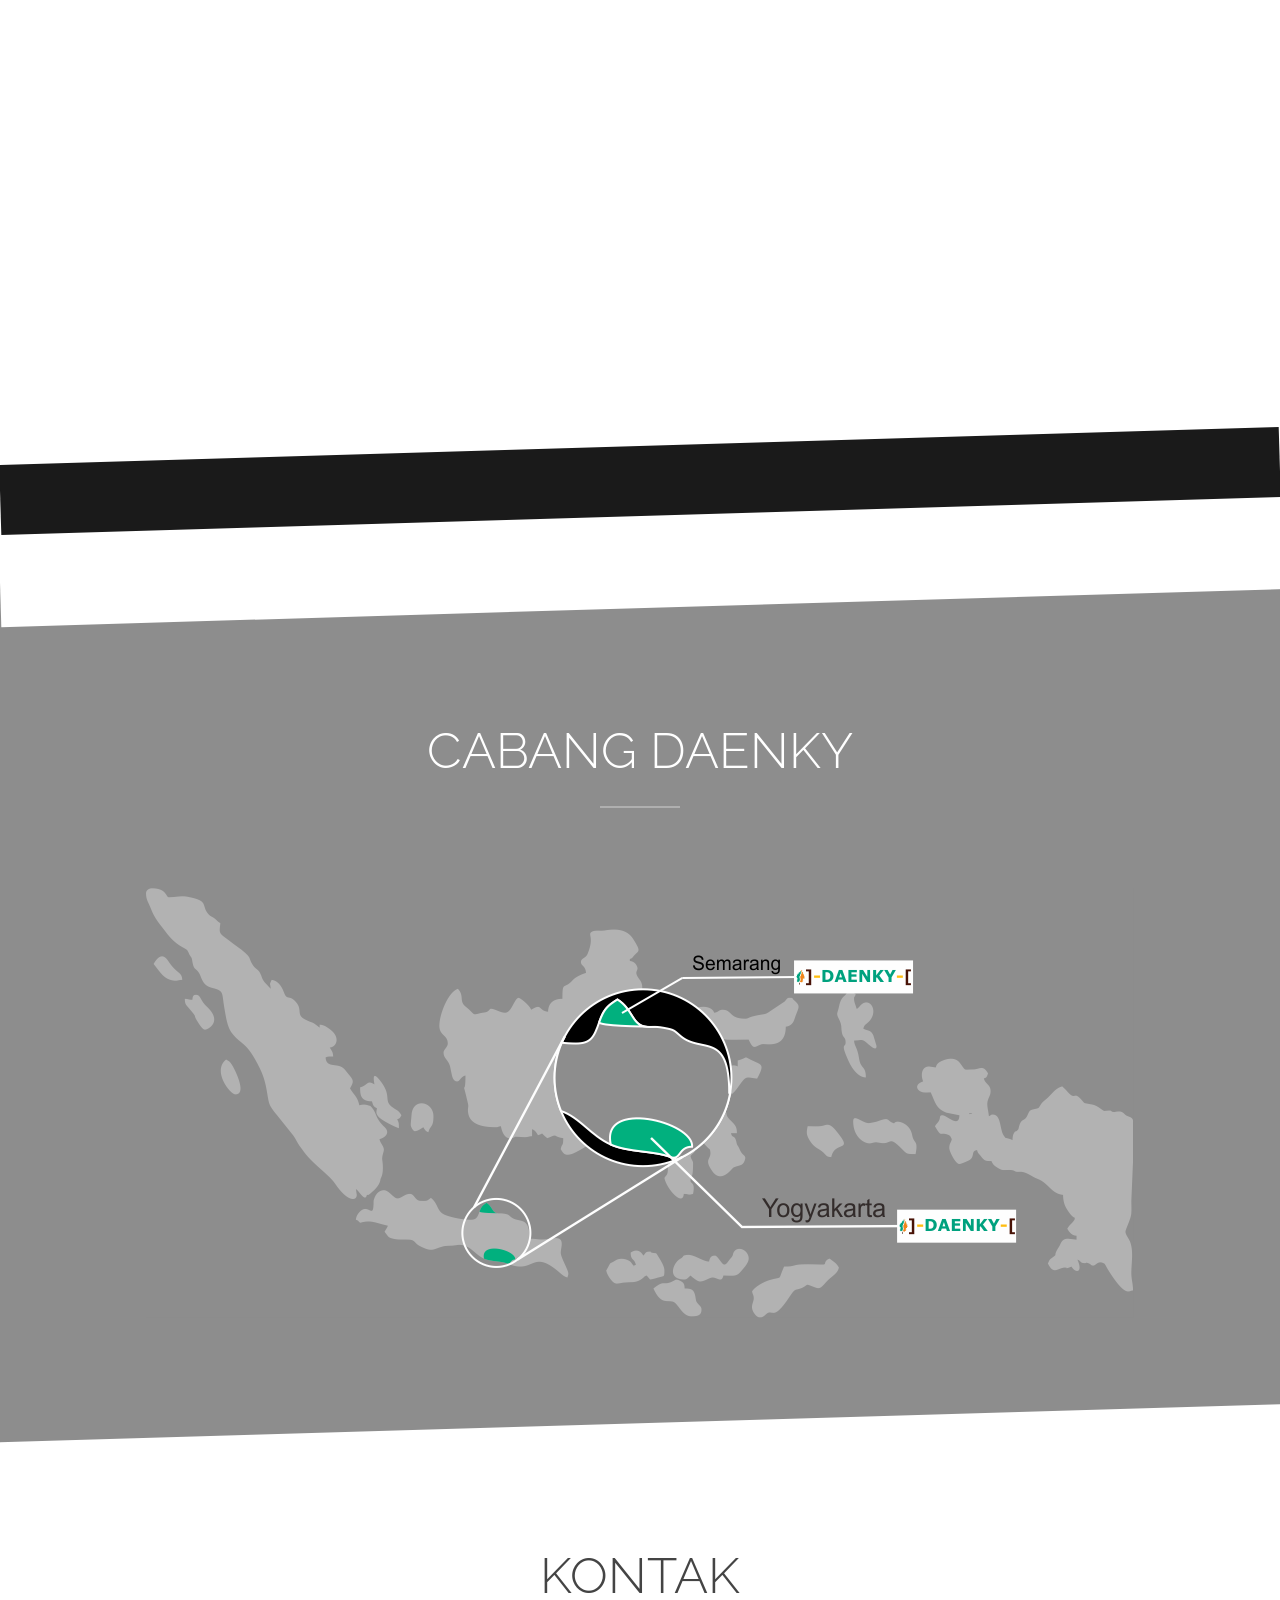
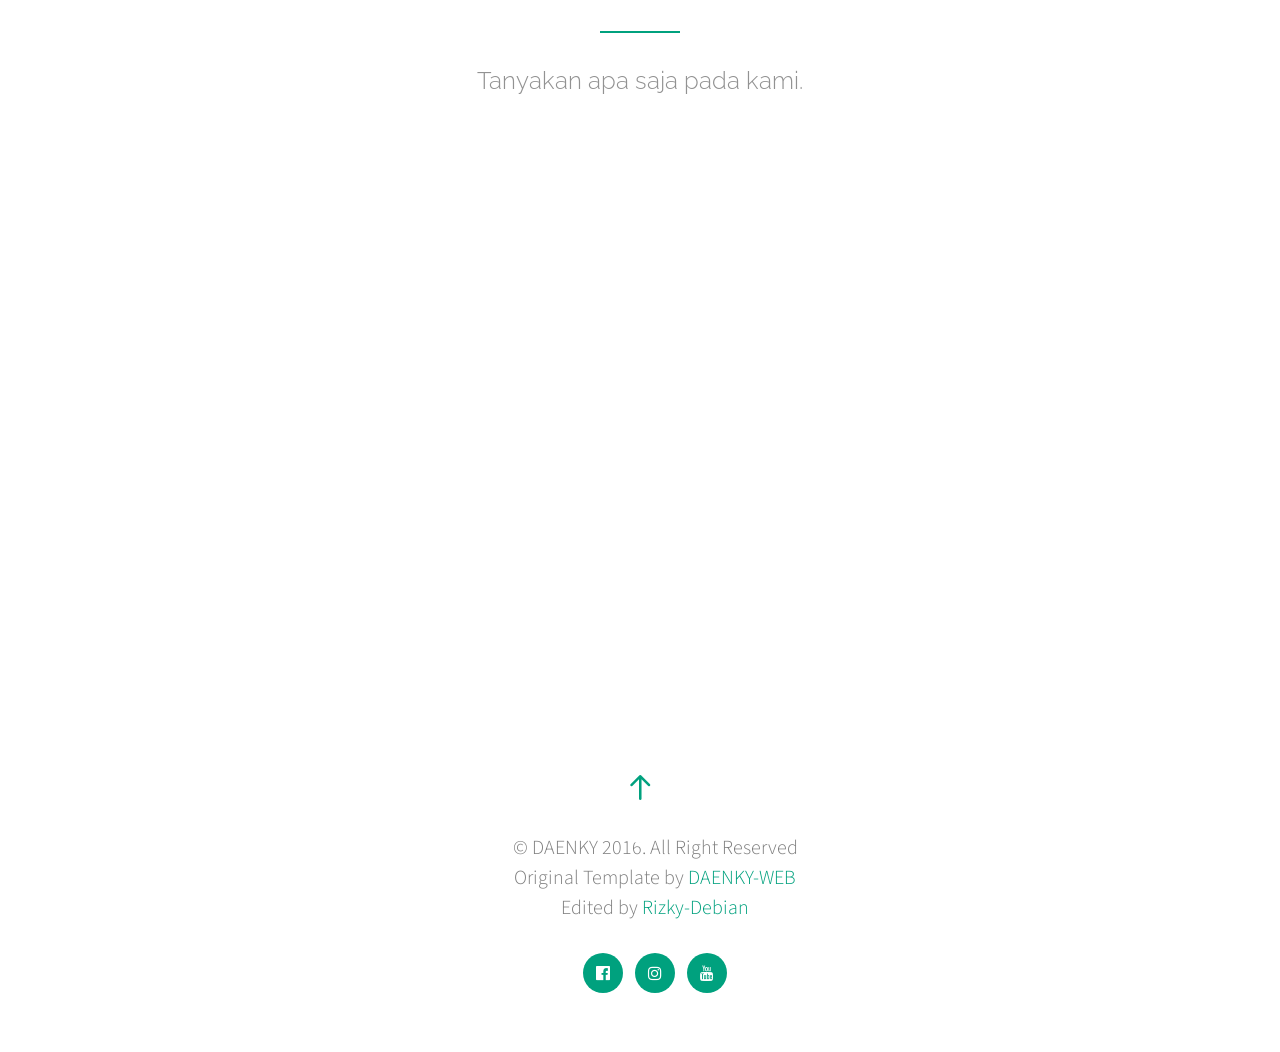
==== commit e6119858: "Update index.html" ====
--- a/index.html
+++ b/index.html
@@ -1182,7 +1182,7 @@
         autoResponse: 'Pesan anda telah sampai, harap tunggu Admin Daenky merespon',
         autoNoResponse: 'Maaf sepertinya Admin Daenky sedang sibuk.' +
                         'Harap tunggu balasan dari Admin.',
-        mainColor: "#52D3AA", // Can be any css supported color 'red', 'rgb(255,87,34)', etc
+        mainColor: "#00A17E", // Can be any css supported color 'red', 'rgb(255,87,34)', etc
         alwaysUseFloatingButton: false // Use the mobile floating button also on large screens
     };
 </script>
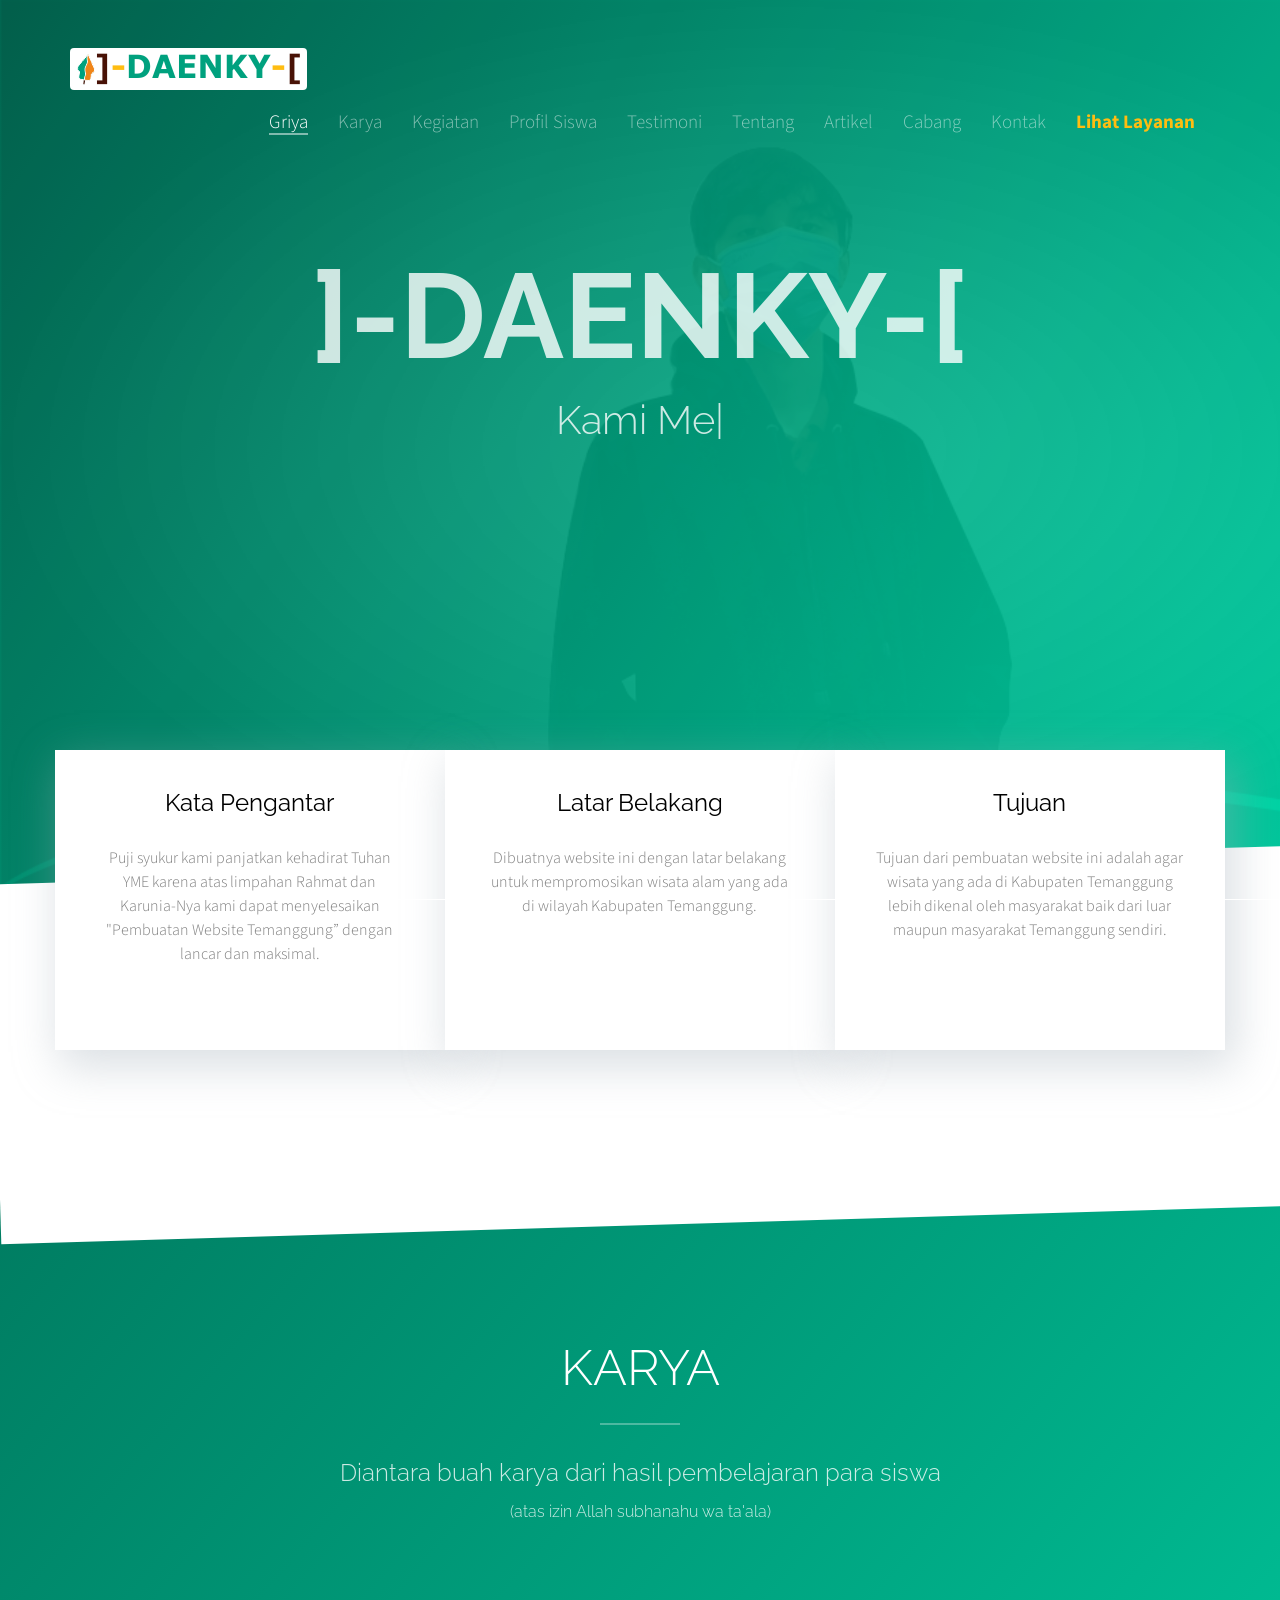
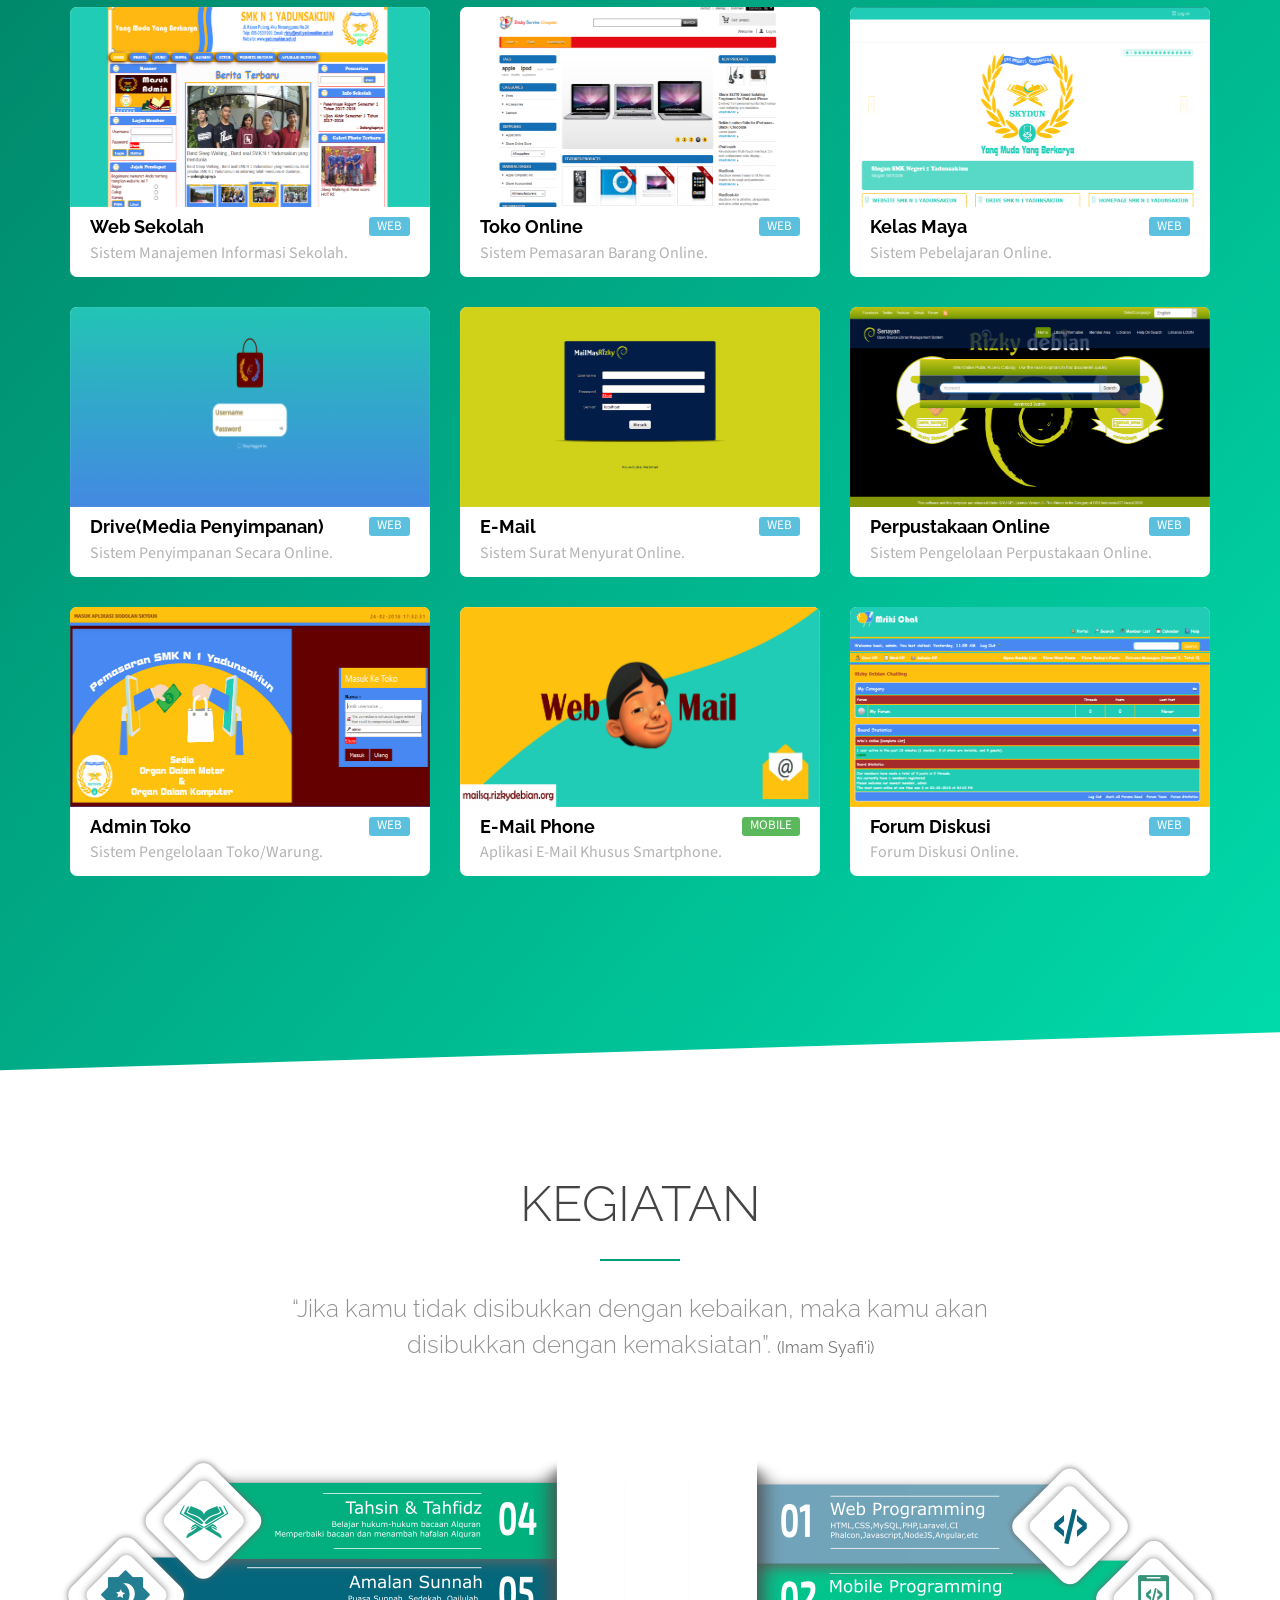
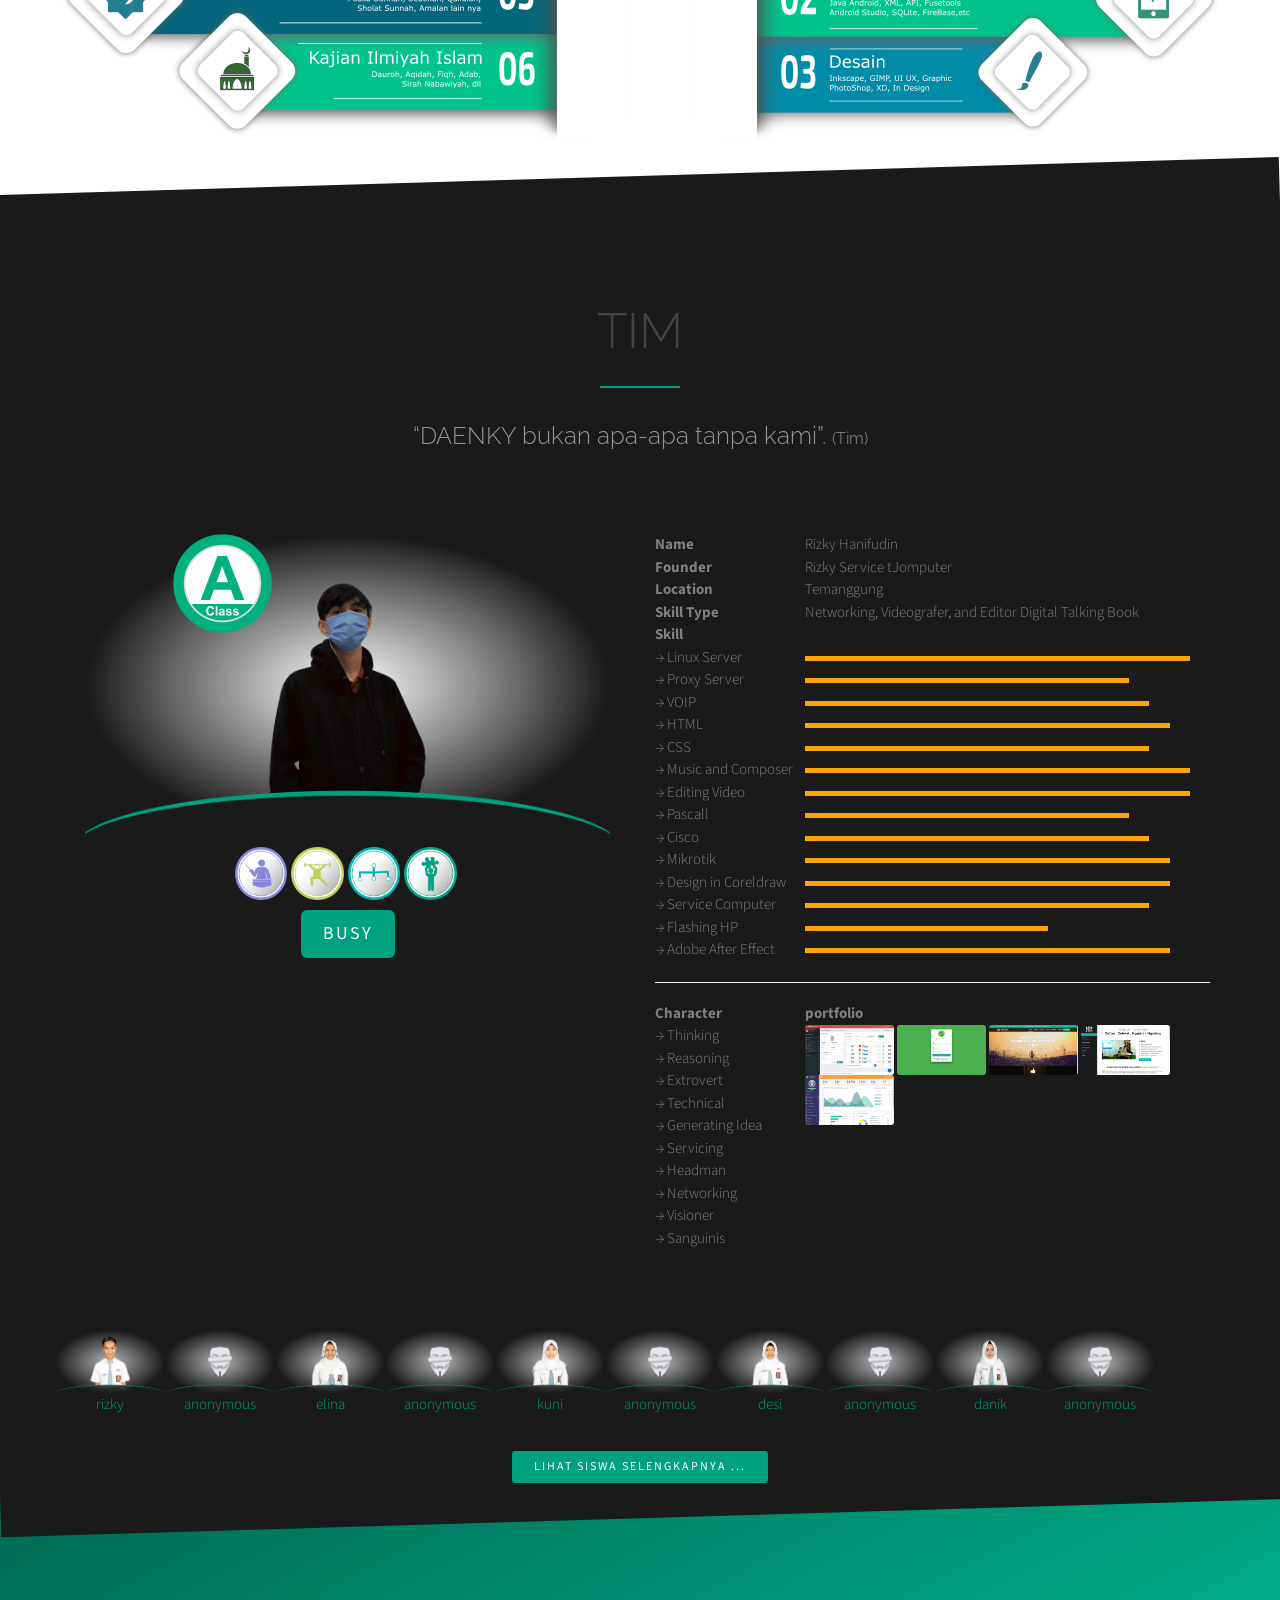
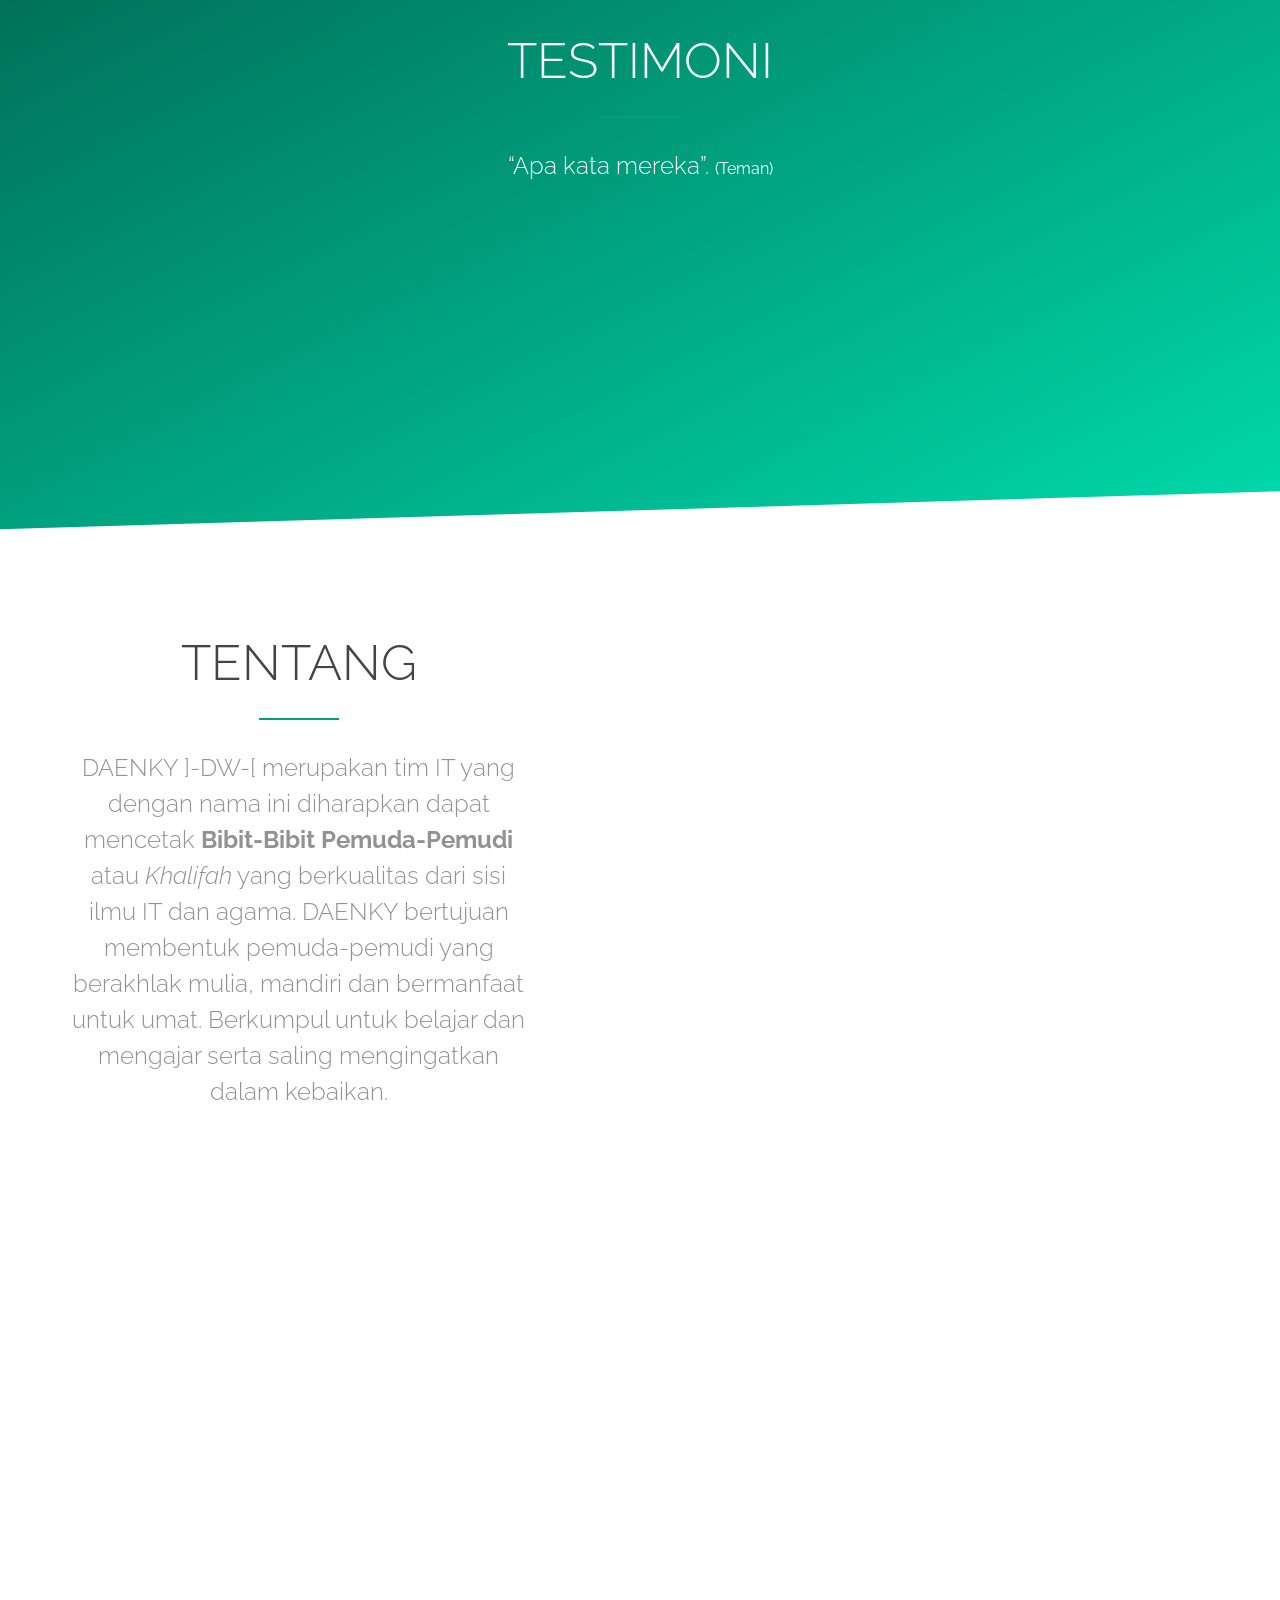
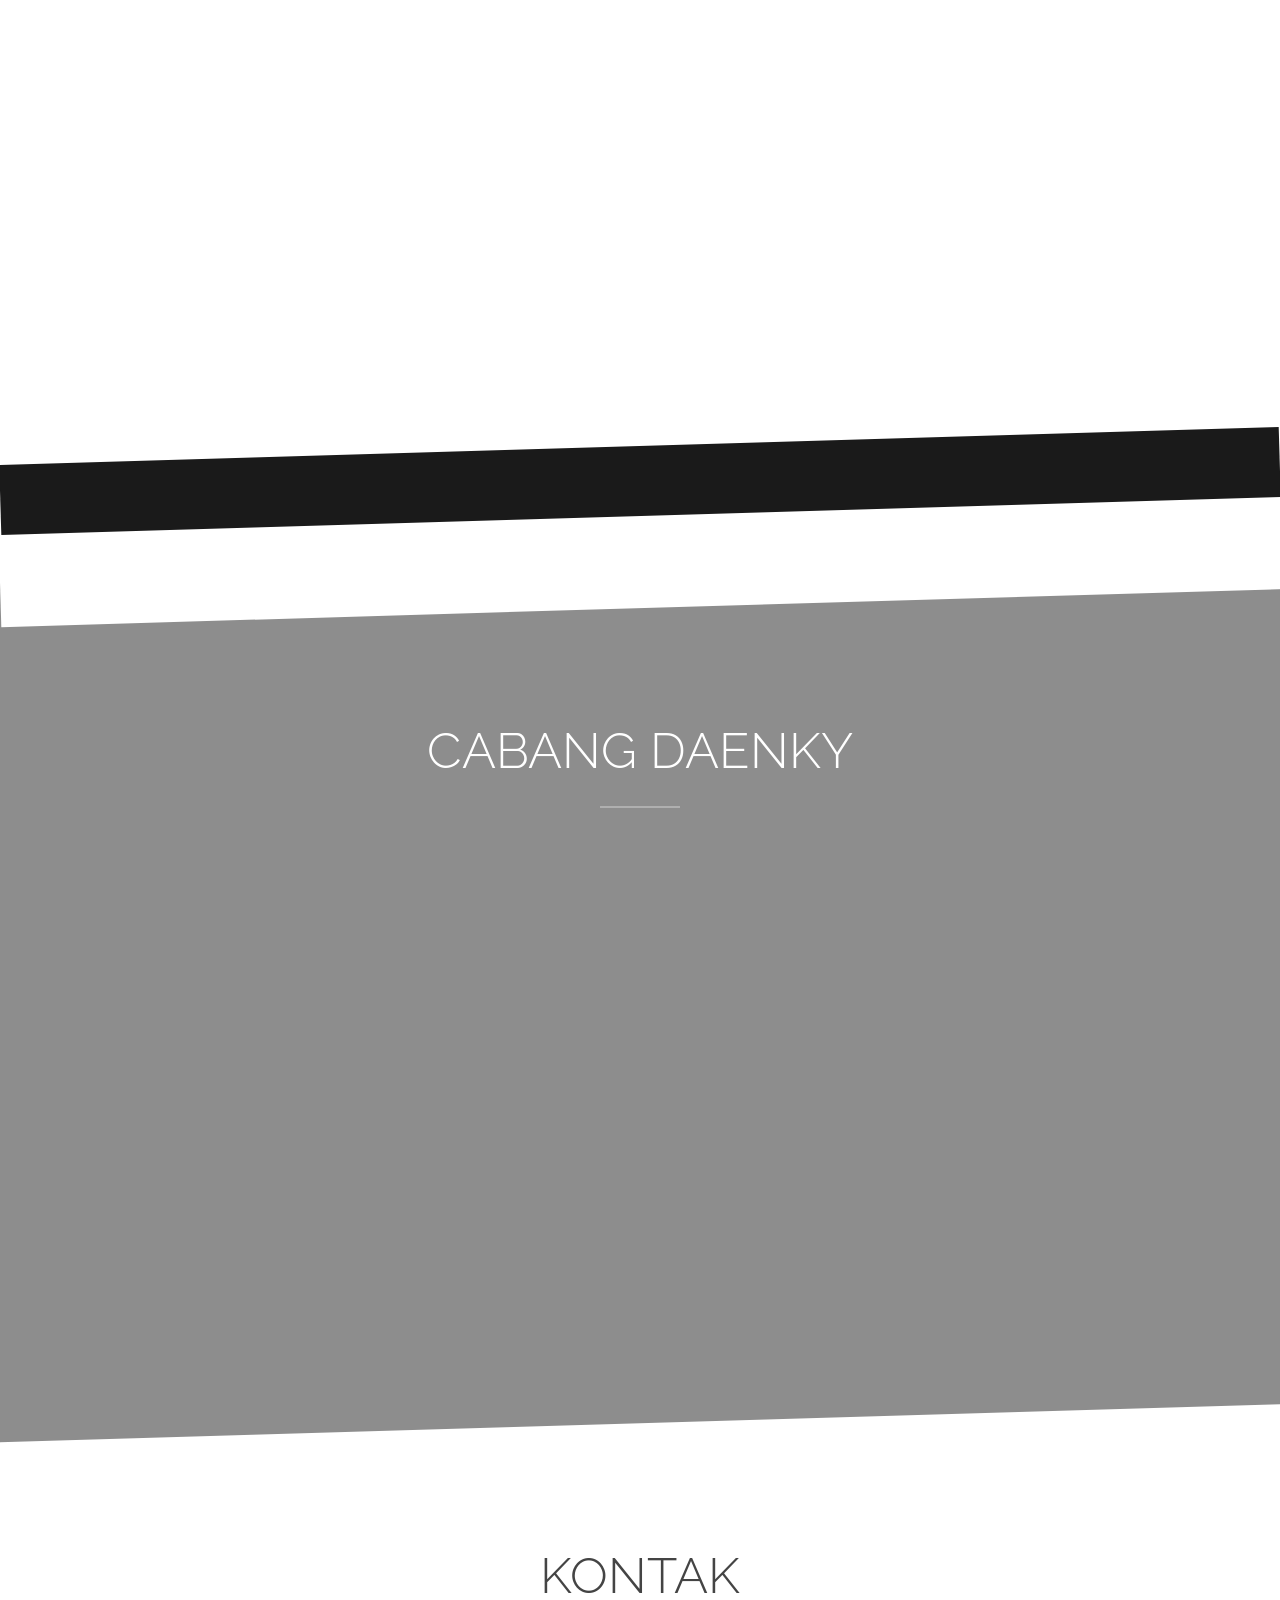
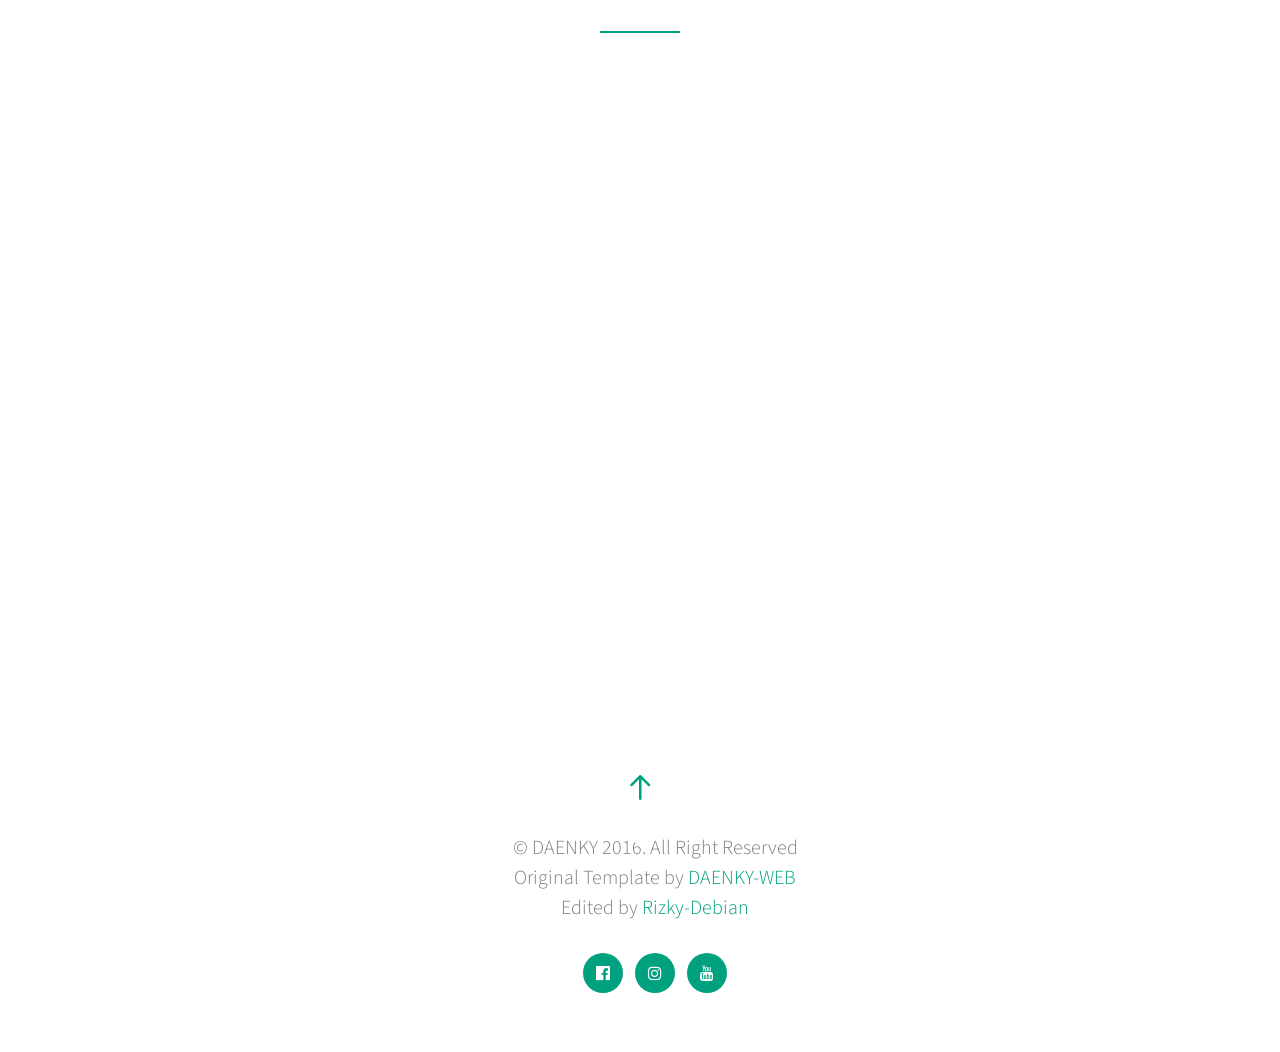
==== commit bde686ed: "Update index.html" ====
--- a/index.html
+++ b/index.html
@@ -1182,7 +1182,7 @@
         autoResponse: 'Pesan anda telah sampai, harap tunggu Admin Daenky merespon',
         autoNoResponse: 'Maaf sepertinya Admin Daenky sedang sibuk.' +
                         'Harap tunggu balasan dari Admin.',
-        mainColor: "#00A17E", // Can be any css supported color 'red', 'rgb(255,87,34)', etc
+        mainColor: "#FFBD11", // Can be any css supported color 'red', 'rgb(255,87,34)', etc
         alwaysUseFloatingButton: false // Use the mobile floating button also on large screens
     };
 </script>
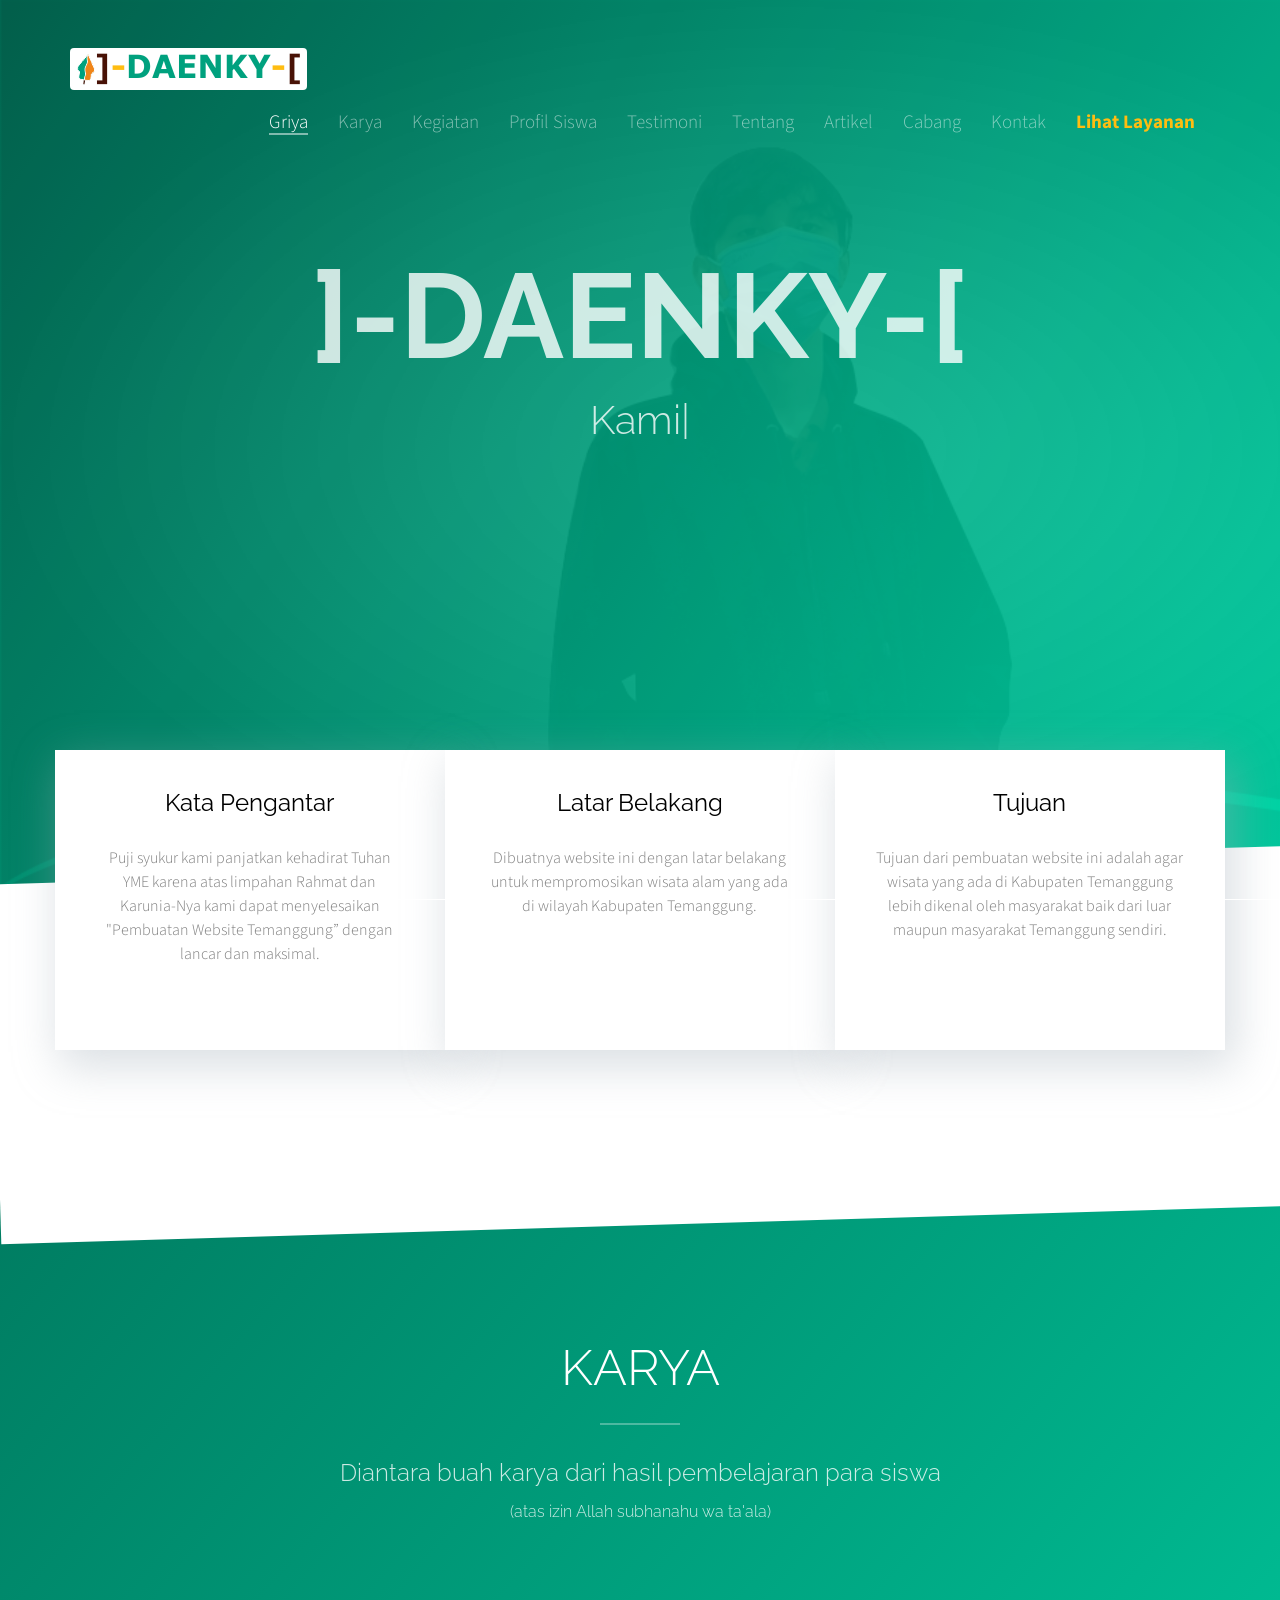
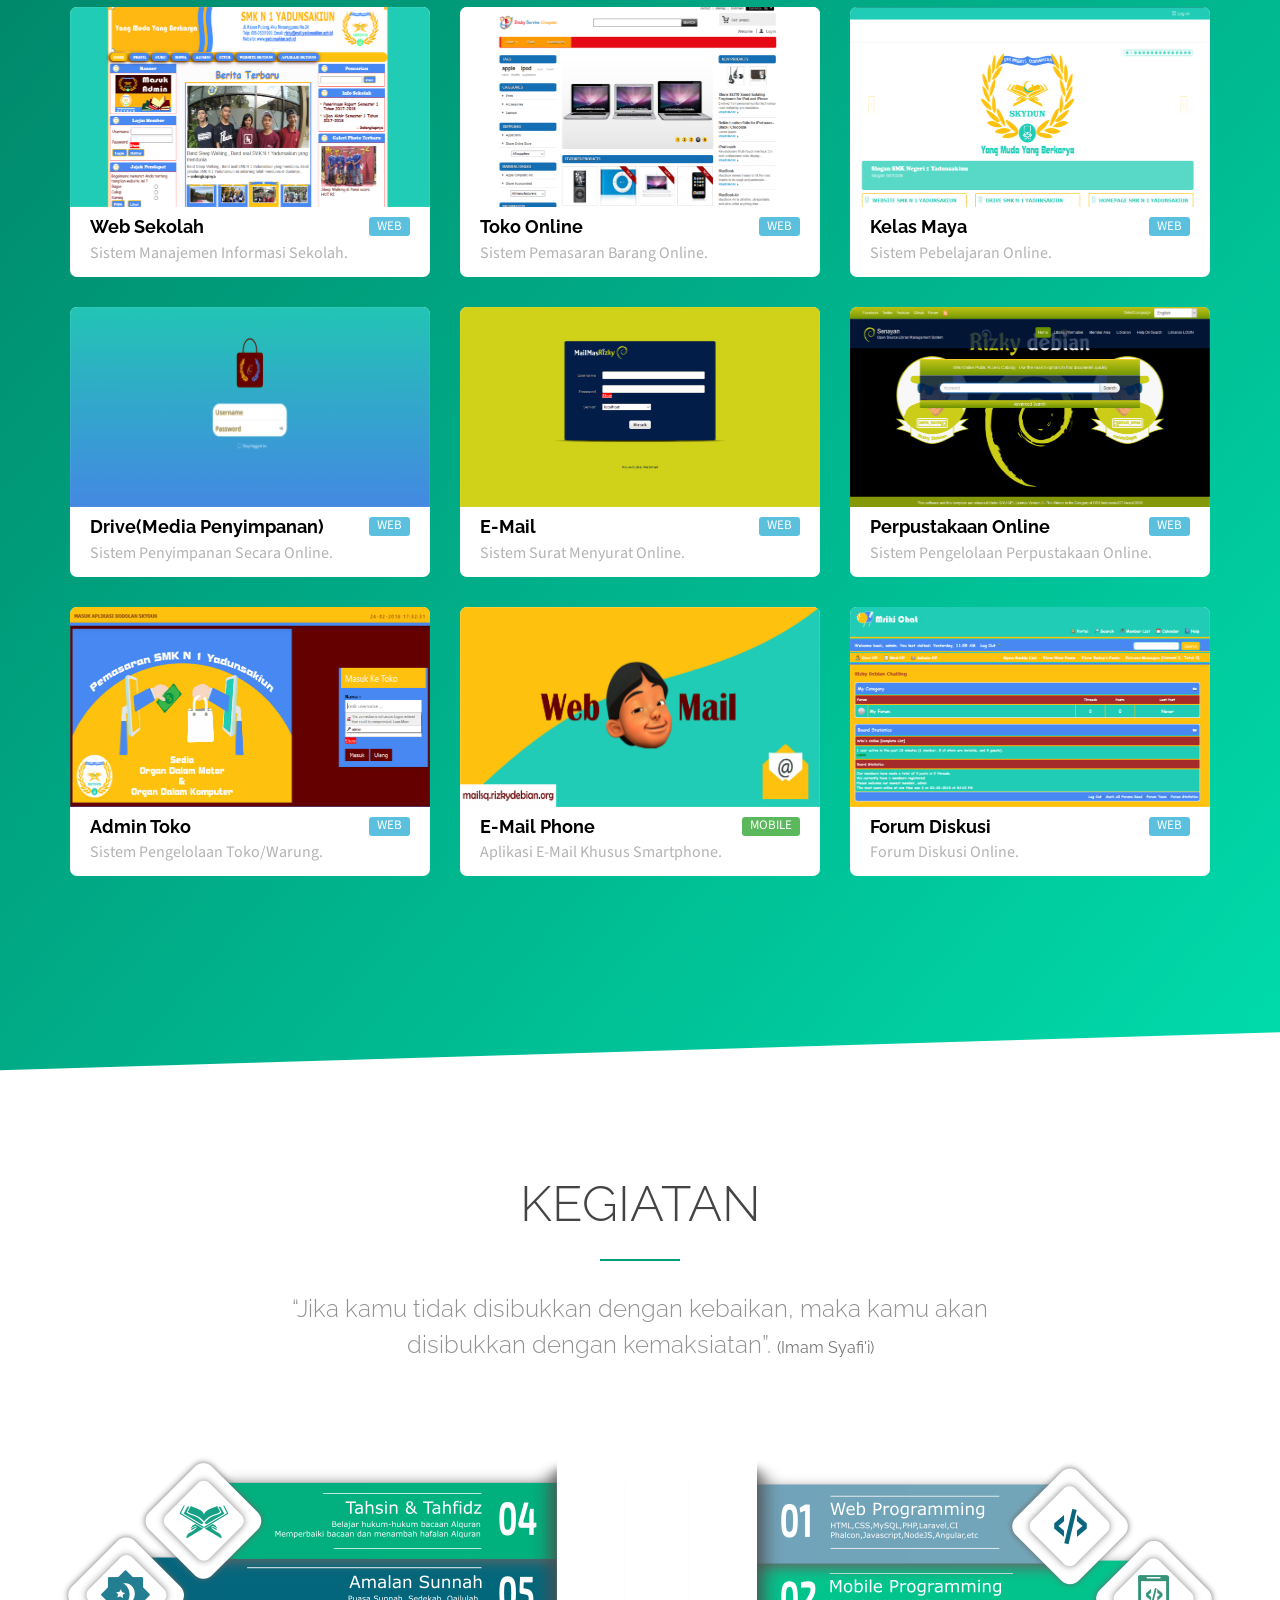
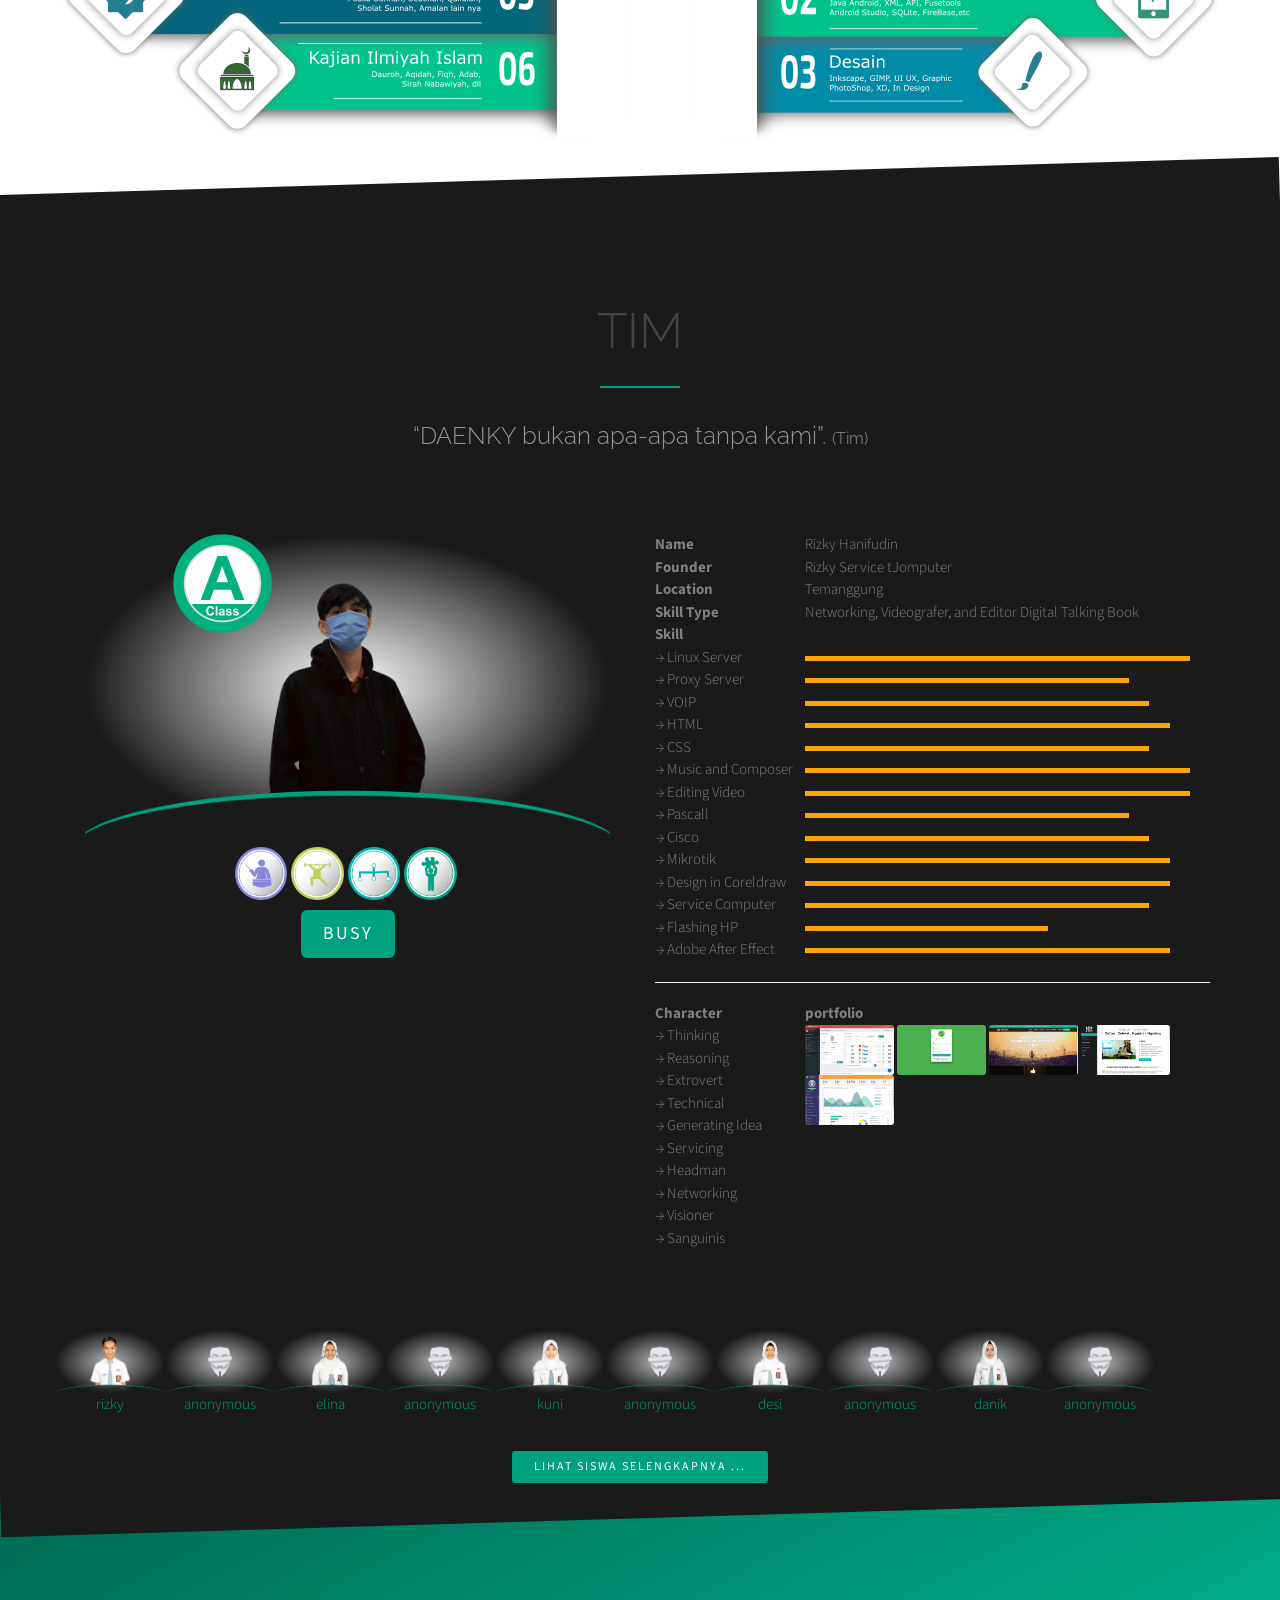
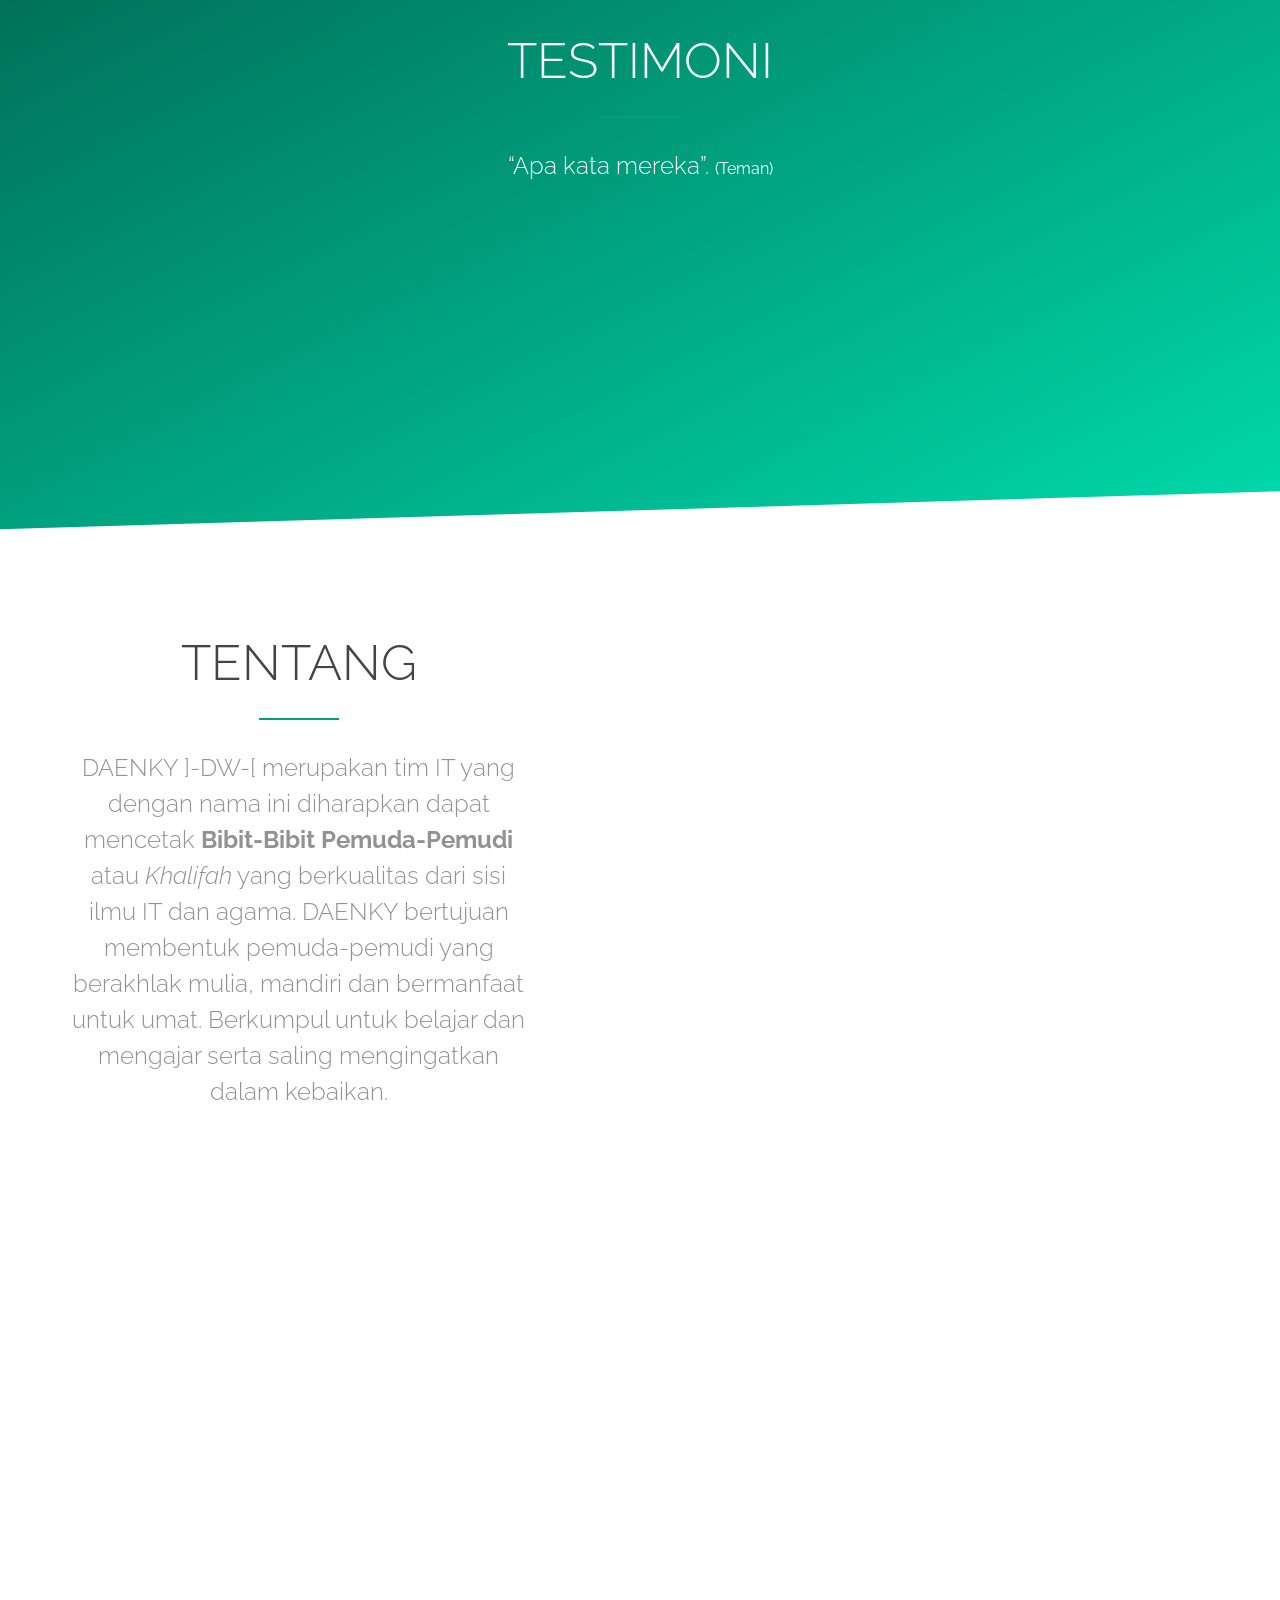
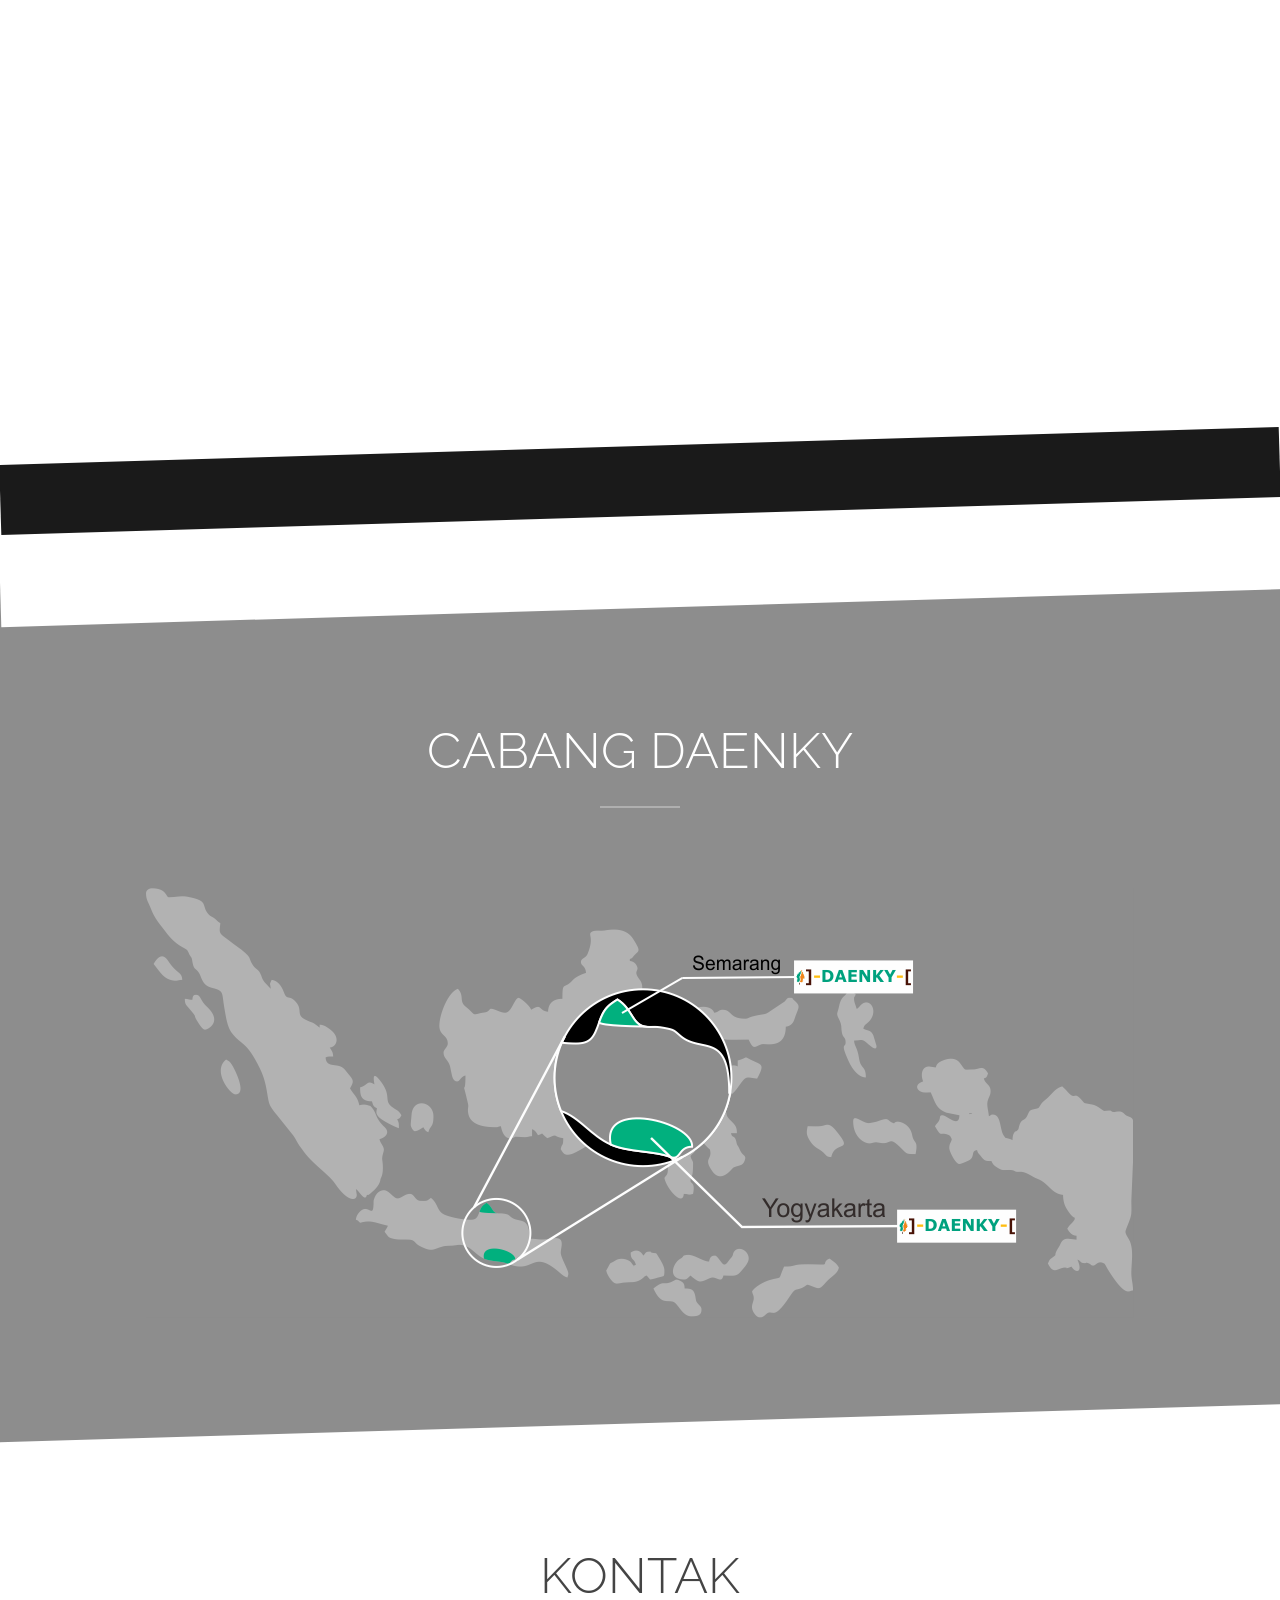
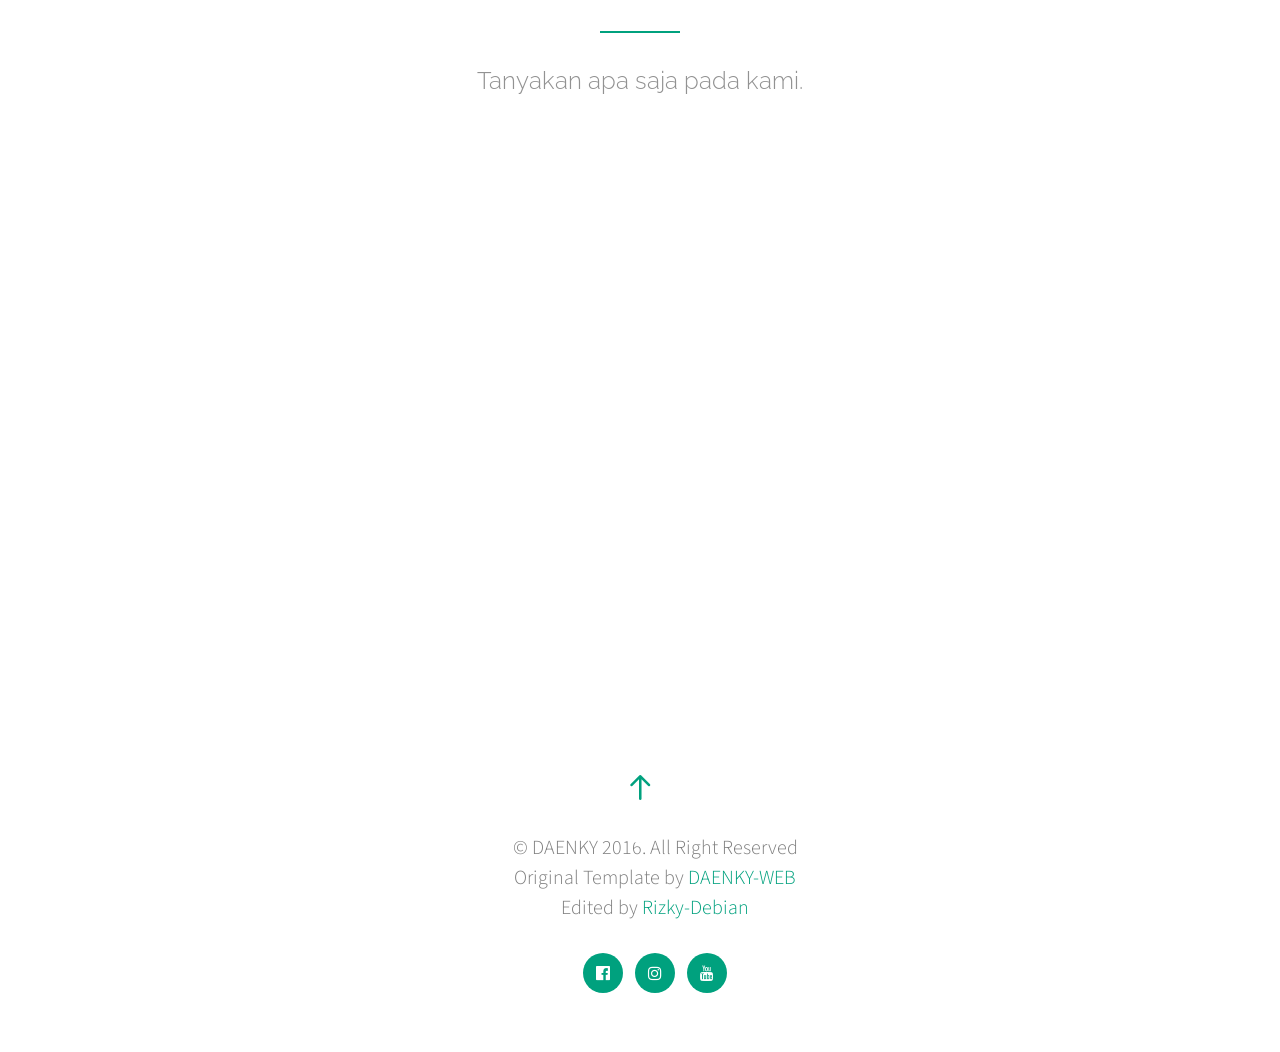
==== commit bcbb536b: "Update index.html" ====
--- a/index.html
+++ b/index.html
@@ -1294,7 +1294,7 @@
 			});
 
 			$("#typed").typed({
-				strings: ["IT Solution Service", "Kami Menawarkan Jasa Service, Install Ulang, Jual, Beli Komputer, Laptop dan HP | Desain Logo, Website, Kaos, dan Lain-lain | Editing Audio dan Video | Konfigurasi Jaringan Server Lokal dan Jaringan LAN(Mikrotik)", "]-Selamat Datang Di Website Kami-["],
+				strings: ["IT Solution Service", "Kami Menawarkan Jasa Service, Install Ulang, Jual, Beli Komputer, Laptop dan HP <br> Desain Logo, Website, Kaos, dan Lain-lain <br> Editing Audio dan Video <br> Konfigurasi Jaringan Server Lokal dan Jaringan LAN(Mikrotik)", "]-Selamat Datang Di Website Kami-["],
 				typeSpeed: 30,
 				backDelay: 500,
 				loop: false
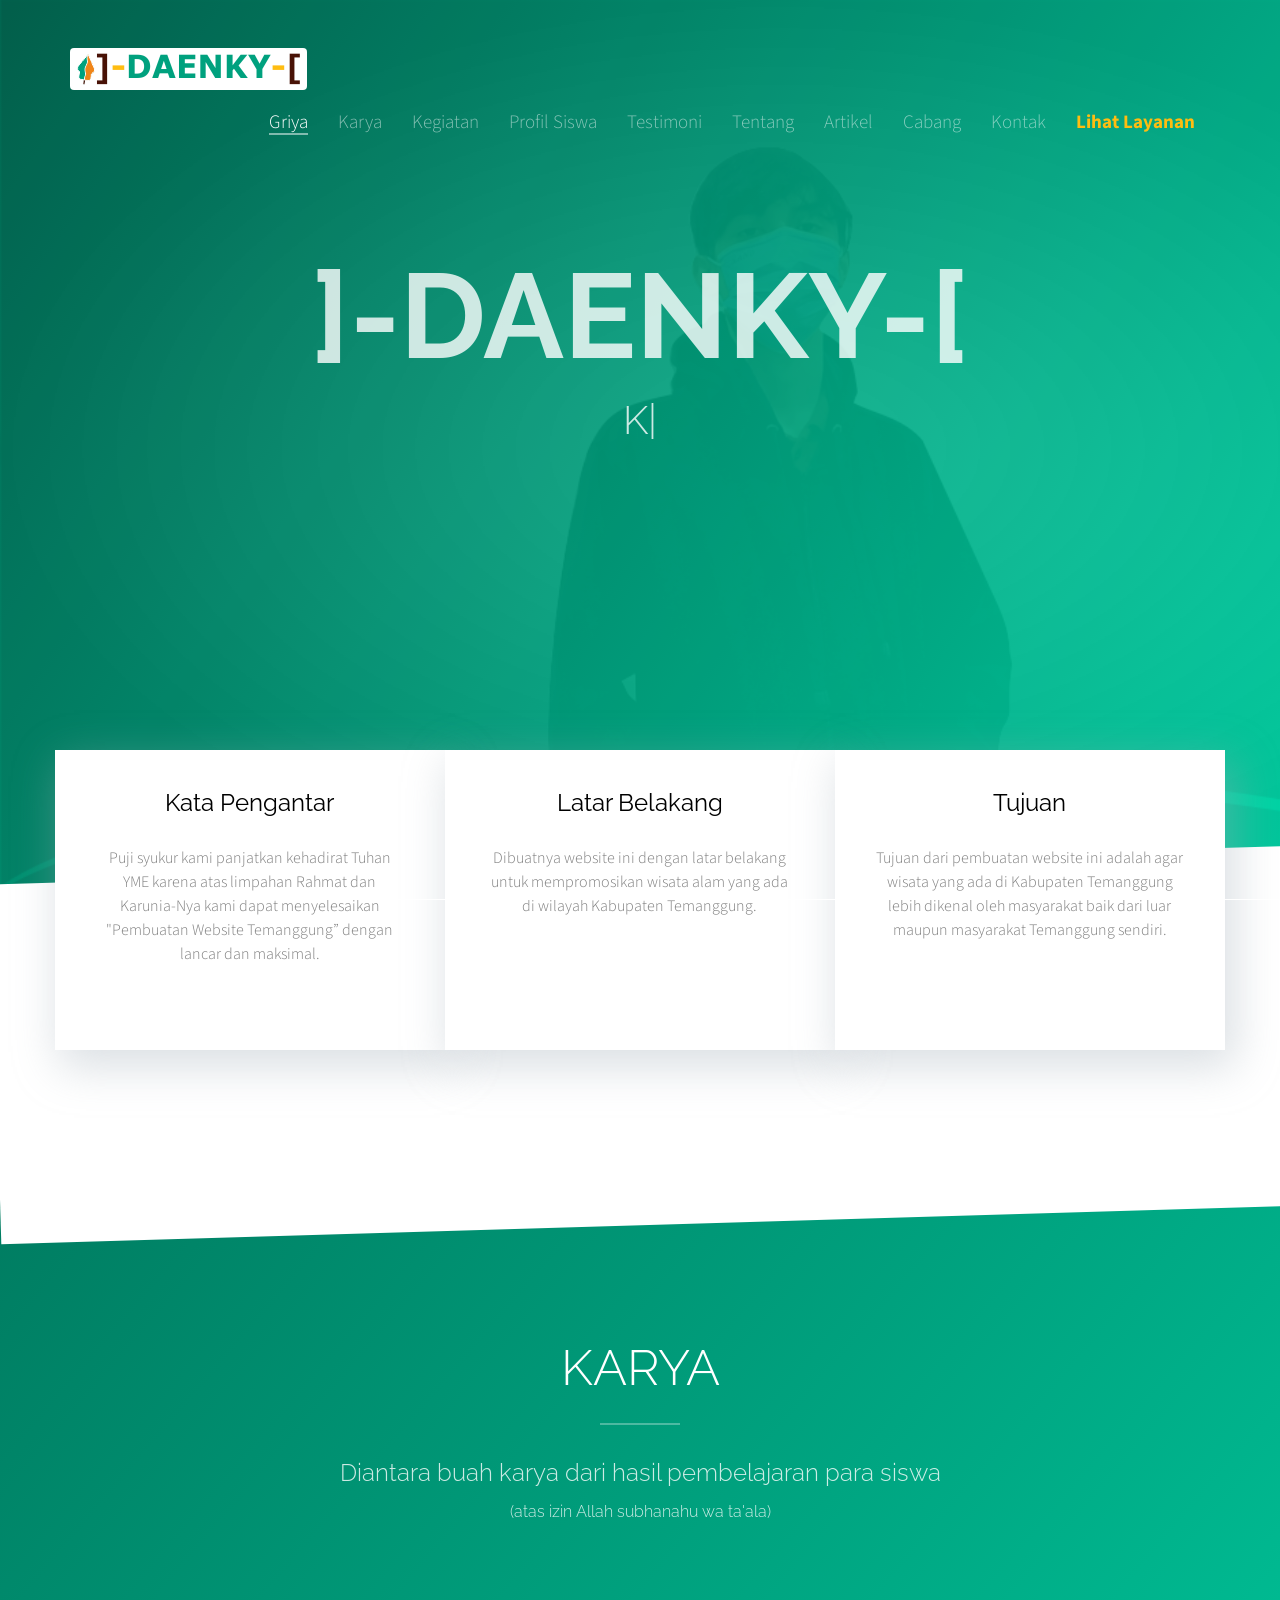
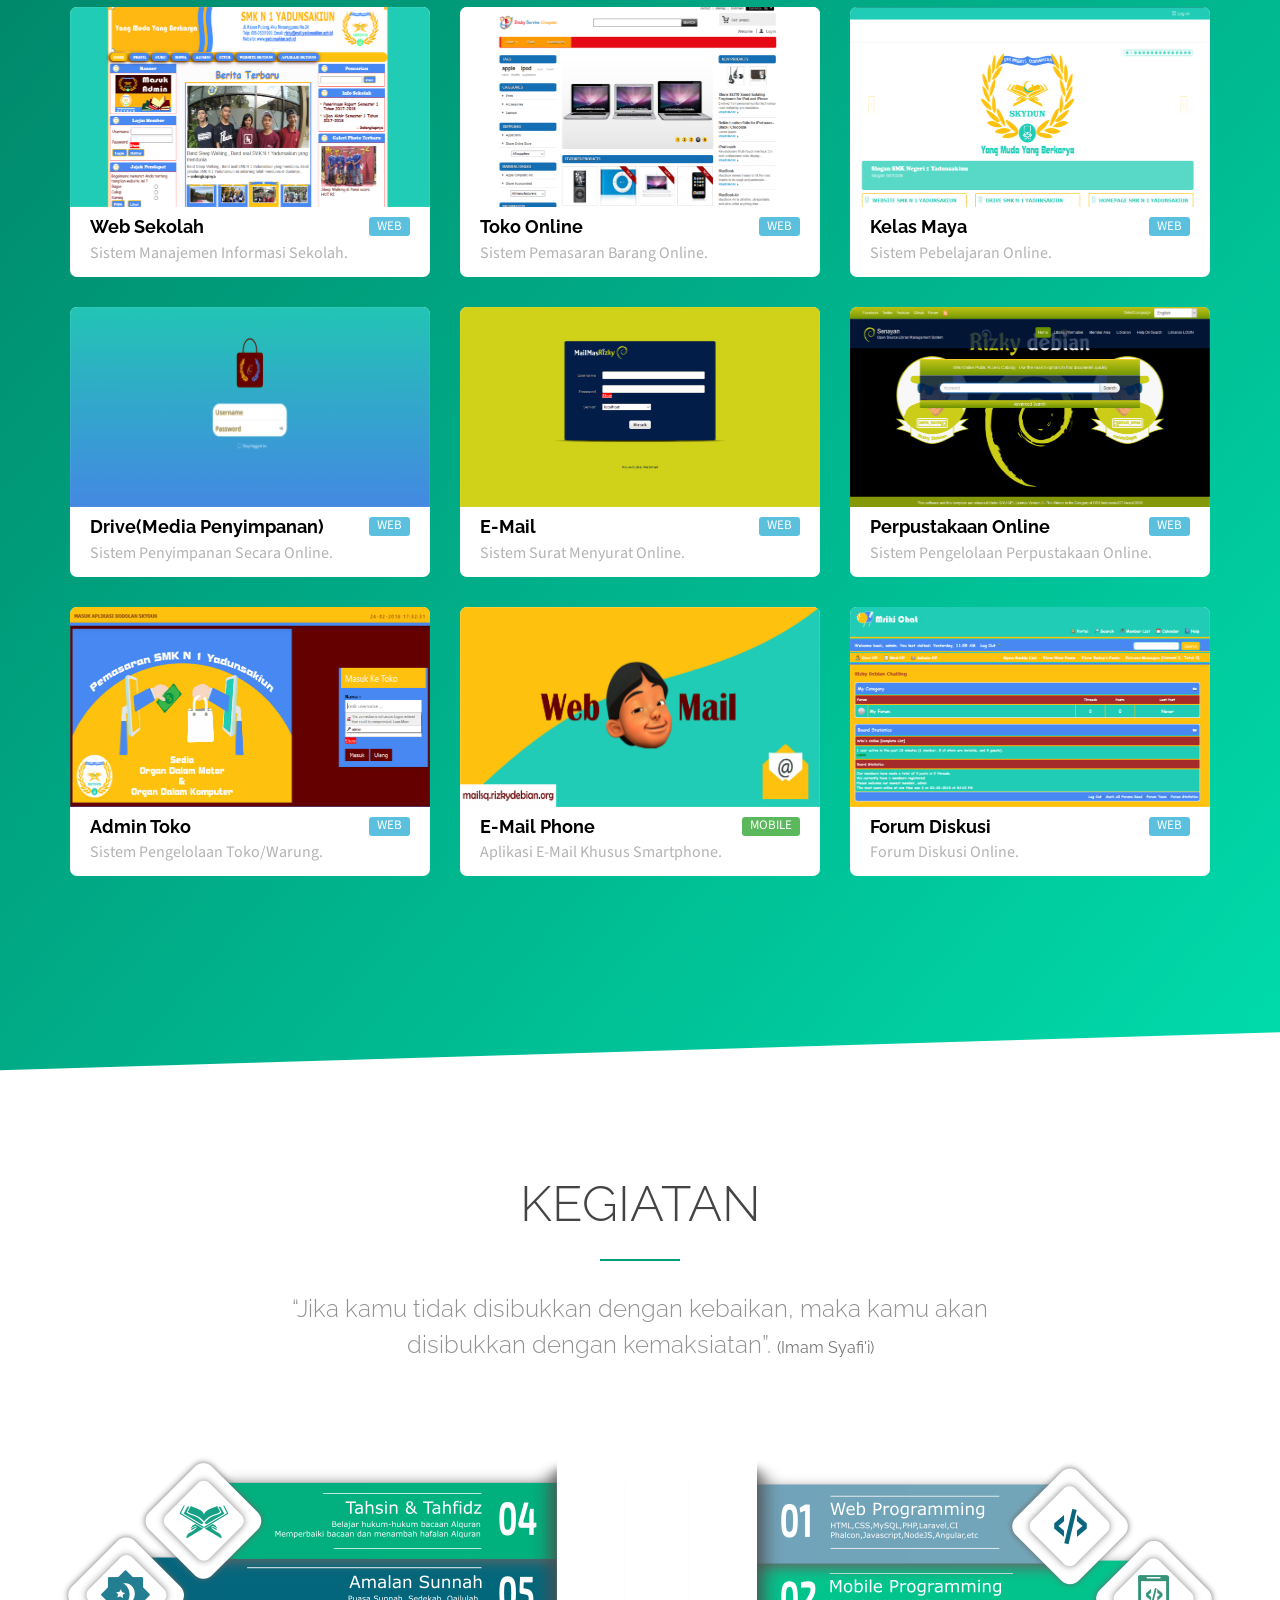
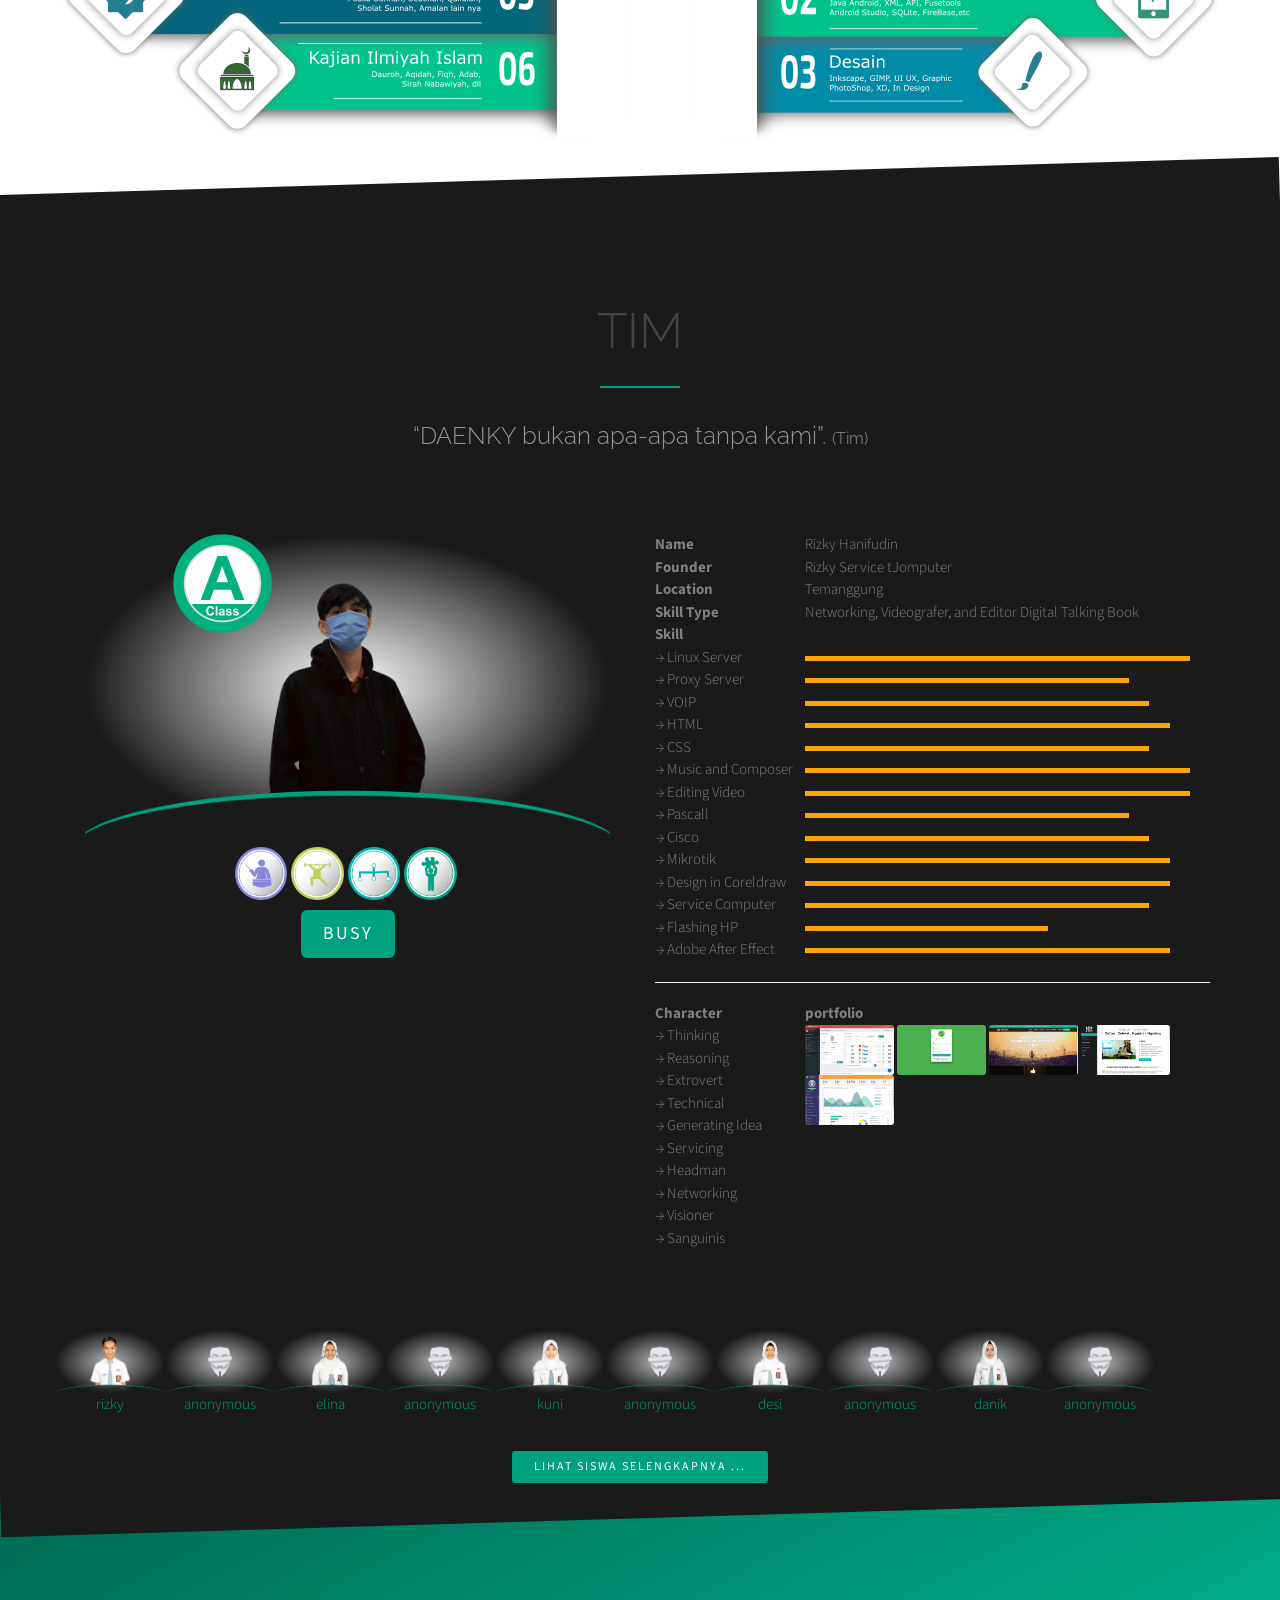
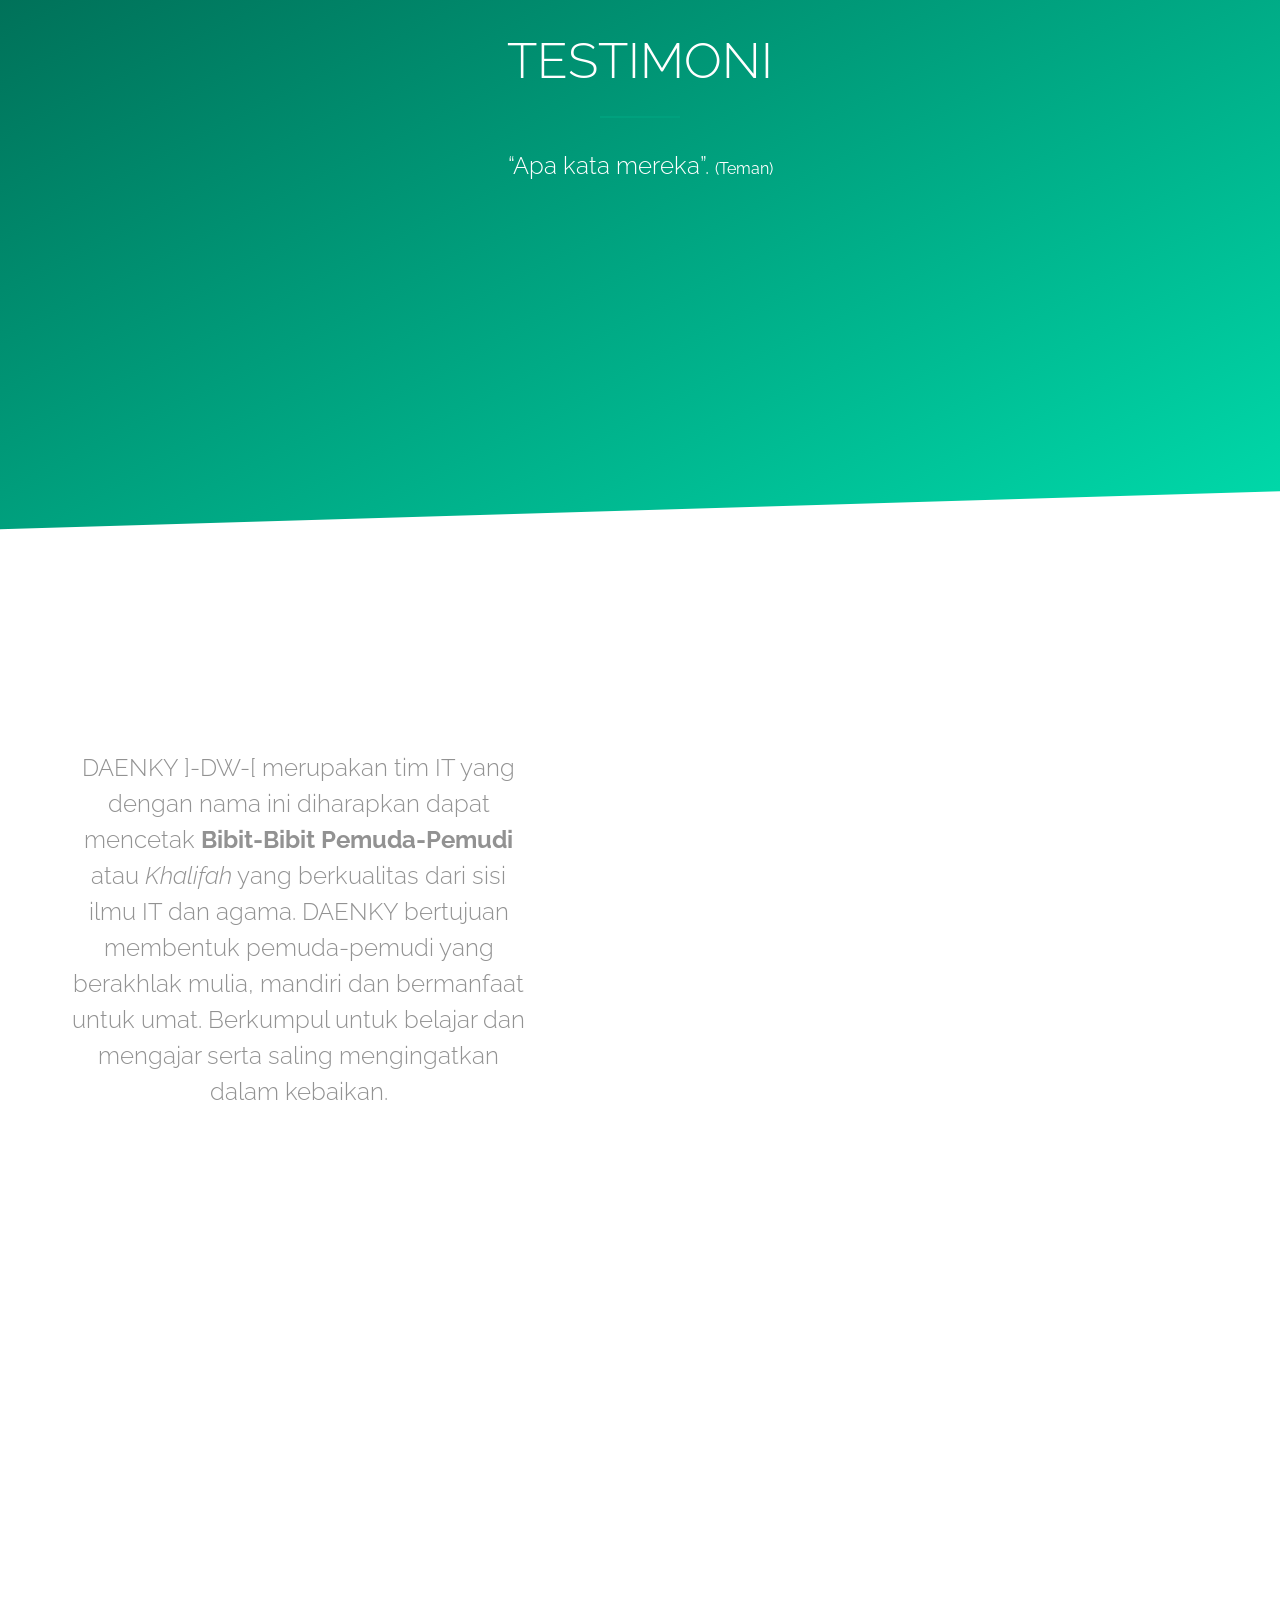
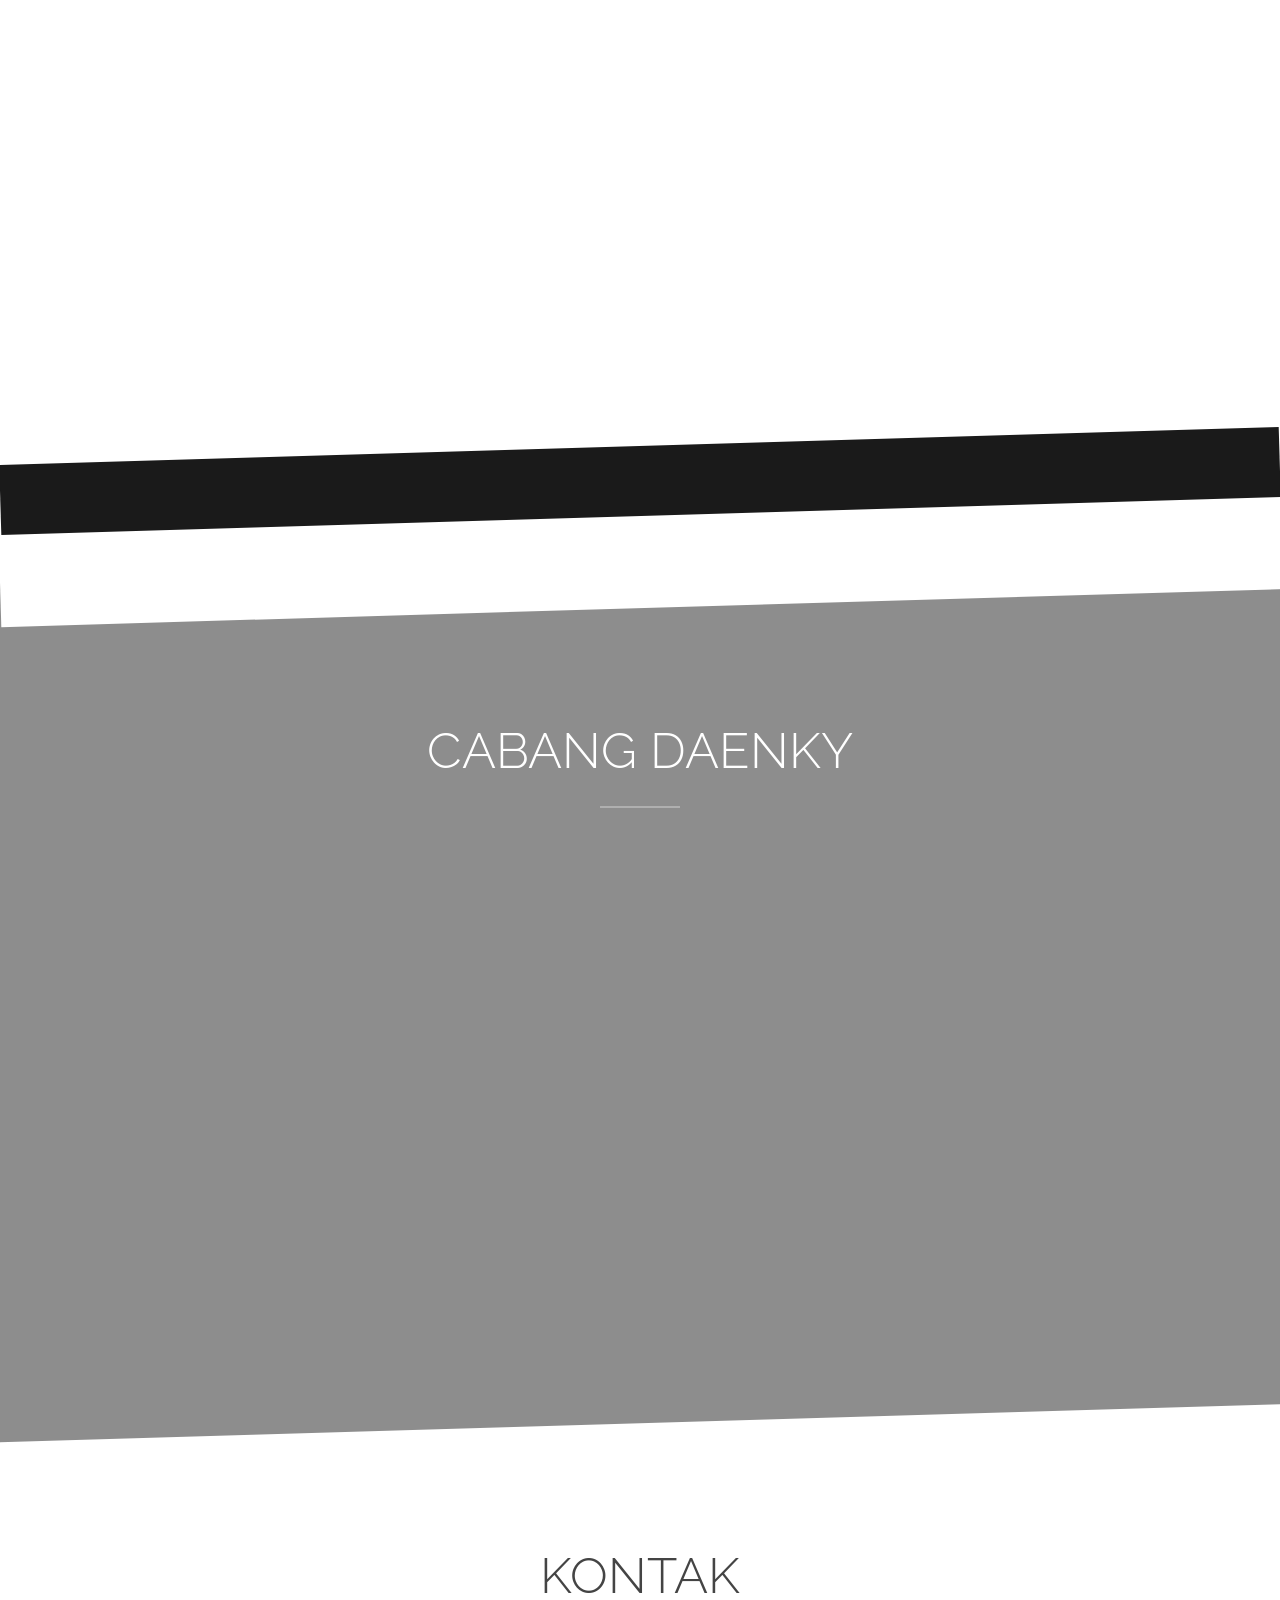
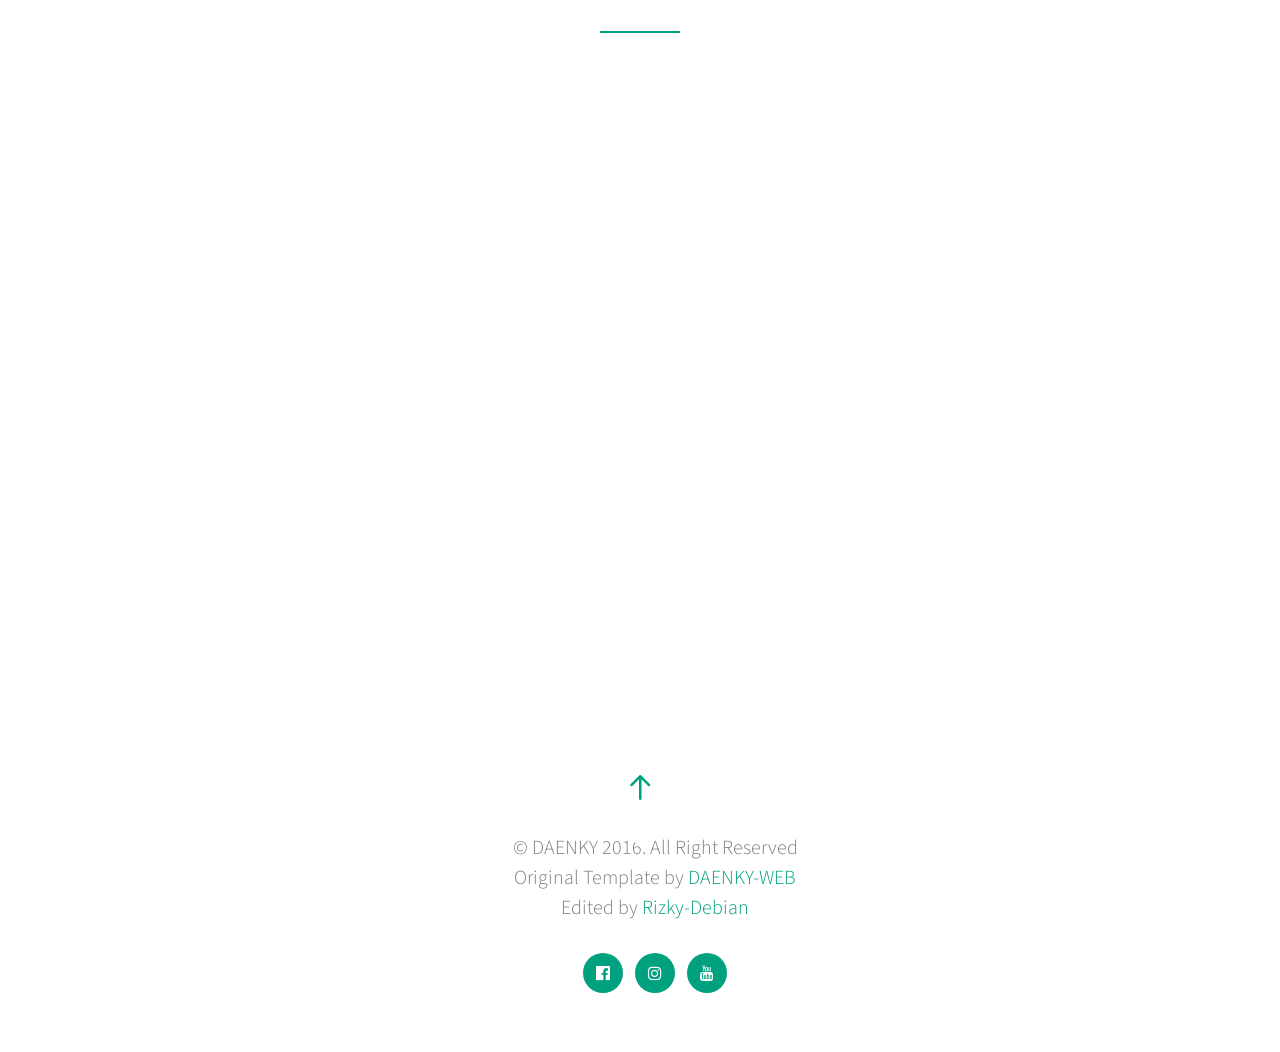
==== commit 05f54cbd: "Update index.html" ====
--- a/index.html
+++ b/index.html
@@ -1053,7 +1053,7 @@
 					<h2 class="to-animate">Artikel</h2>
 					<div class="row">
 						<div class="col-md-8 col-md-offset-2 subtext to-animate">
-							<h3>Skill yang Dibutuhkan dalam Dunia Digital Marketing<br>
+							<h3>Skill yang Dibutuhkan dalam Dunia <a href="https://digimind.id/">Digital Marketing</a><br>
 								<br><span class="small">Sebelum belajar lebih lanjut tentang digital marketing, ada berbagai skill dasar yang perlu dikuasai para pemula. Beberapa di antaranya adalah sebagai berikut ini:-
 
 <br>1. Konsisten
@@ -1072,7 +1072,7 @@
 
 <br>Dengan update tersebut, strategi dalam digital marketing pun otomatis berubah dan harus bisa disesuaikan dengan regulasi baru Google.
 
-<br>3. Kemauan untuk belajar
+<br>3. Kemauan untuk <a href="https://unpam.ac.id/">belajar</a>
 <br>Sebagai lanjutan dari poin sebelumnya, seorang pemula harus memiliki semangat yang tinggi saat belajar digital marketing.
 
 <br>Karena, jika tidak diiringi dengan kemauan yang tinggi, mereka akan tertinggal dari materi-materi digital marketing yang terus berubah.
@@ -1082,7 +1082,7 @@
 
 <br>Perlu kamu ingat, bahwa tidak ada satu aturan pasti yang mengatur tata cara kinerja digital marketing. Setiap industri tentu memiliki kebutuhannya masing-masing.
 
-<br>Oleh karena itu, saat bertemu digital marketer yang memiliki pola pikir berbeda, jangan paksakan konsep dan cara kerjamu kepadanya.
+<br>Oleh karena itu, saat bertemu <a href="https://www.babastudio.com/">digital marketer</a> yang memiliki pola pikir berbeda, jangan paksakan konsep dan cara kerjamu kepadanya.
 
 <br>Justru, sebagai pegiat pemasaran digital, sebaiknya saling bertukar wawasan dan strategi-strategi yang menguntungkan.</span></h3>
 						</div>
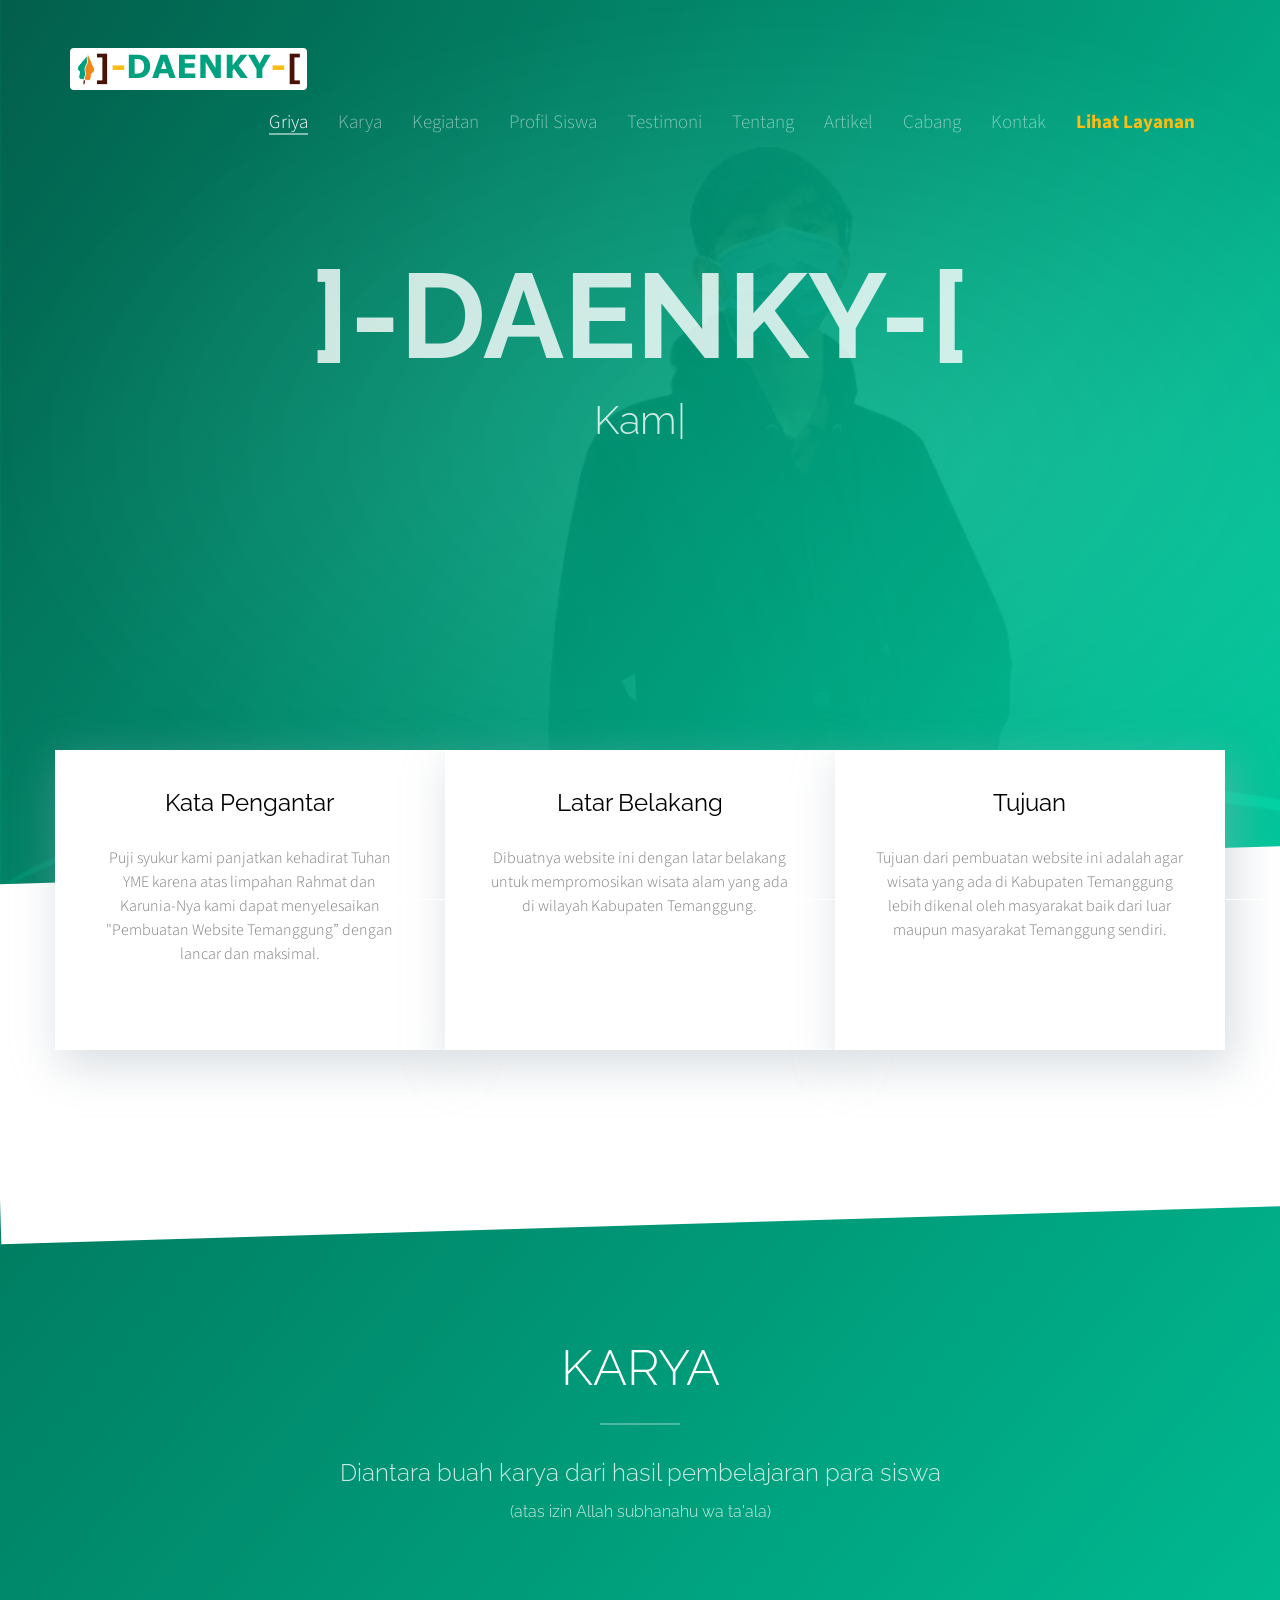
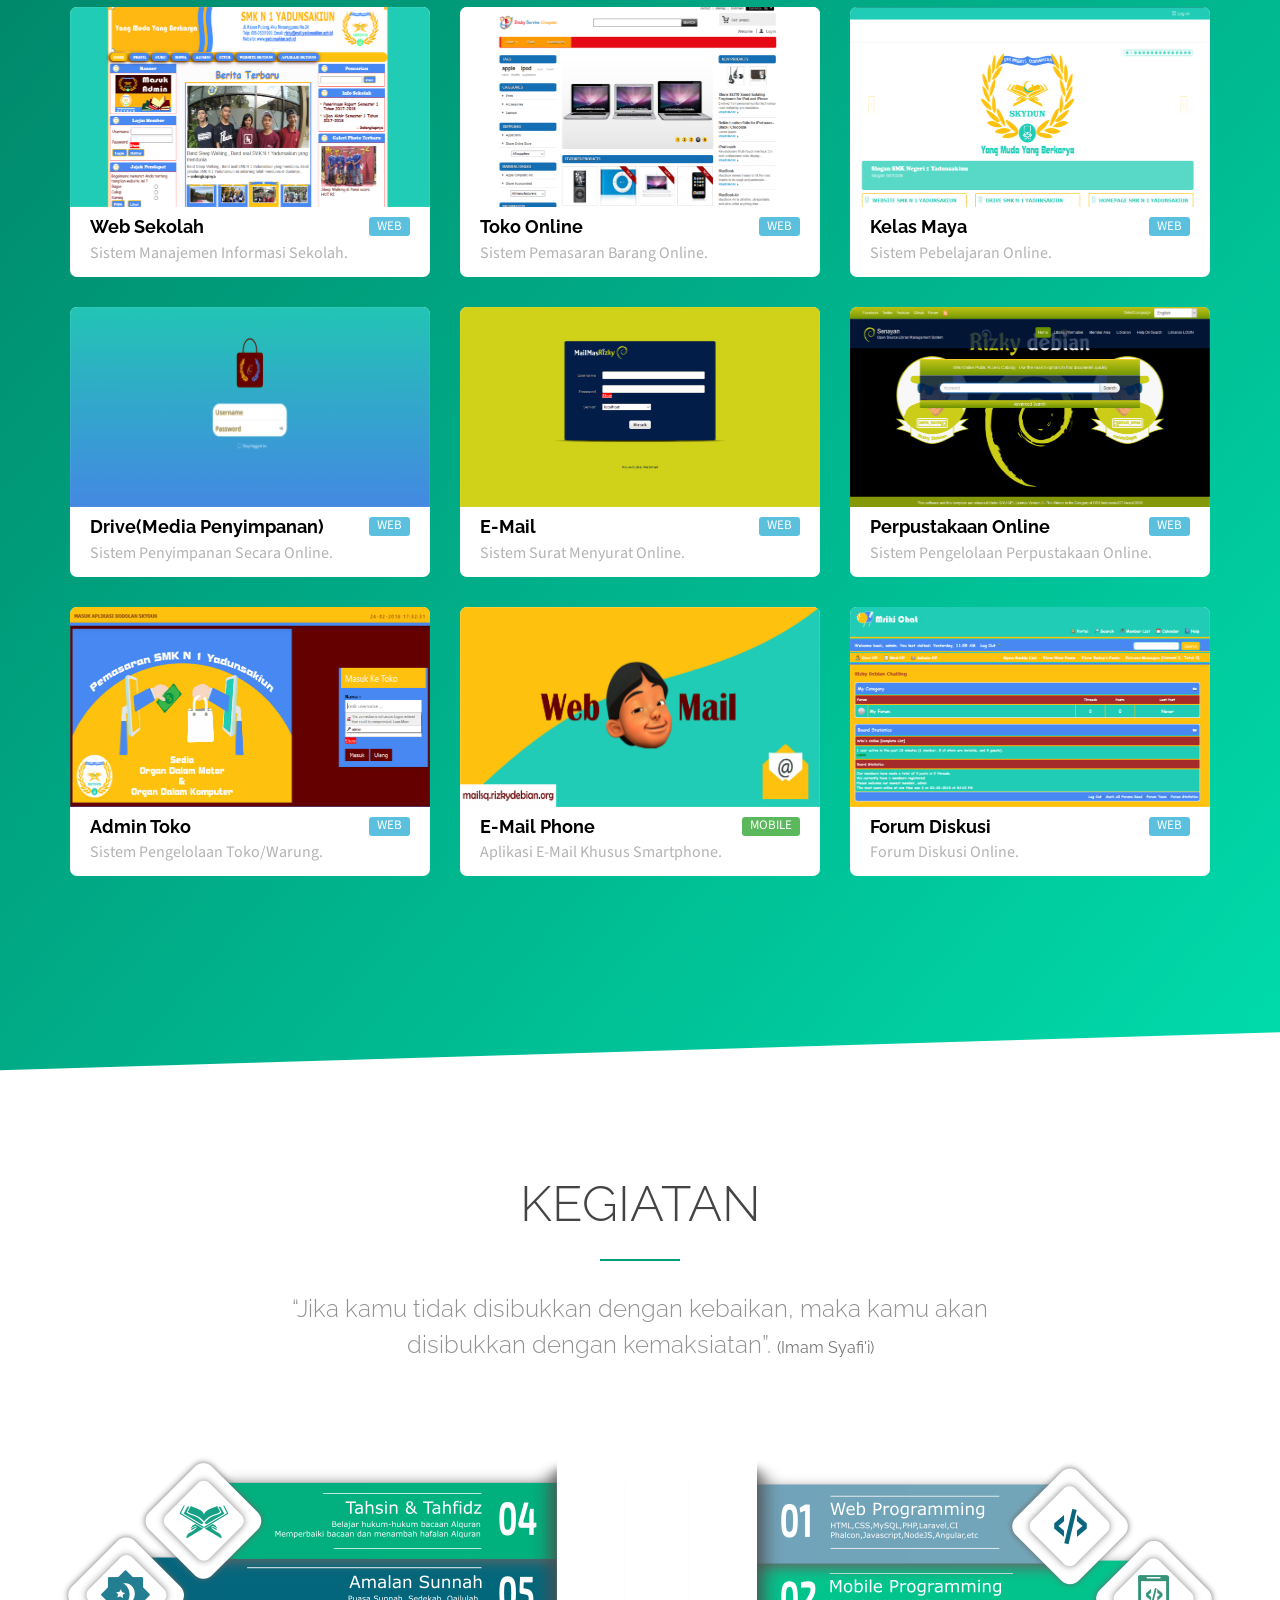
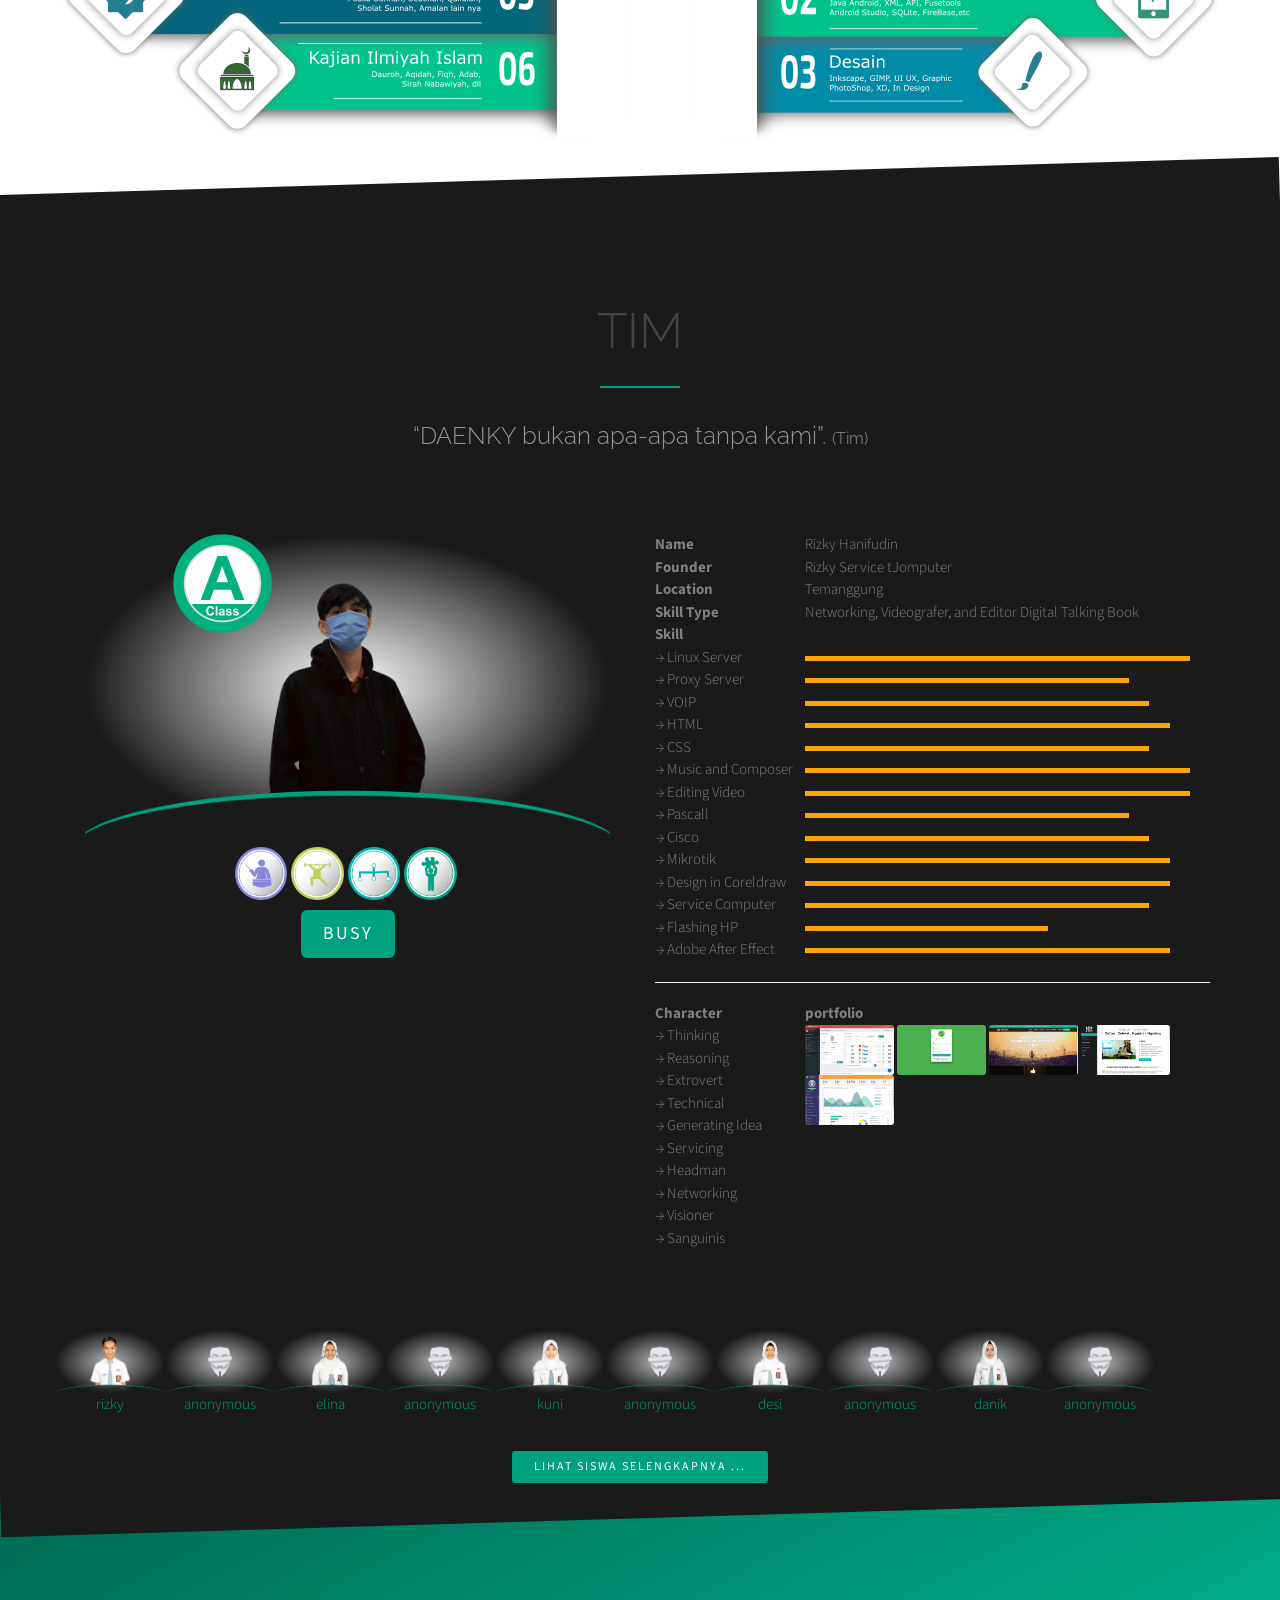
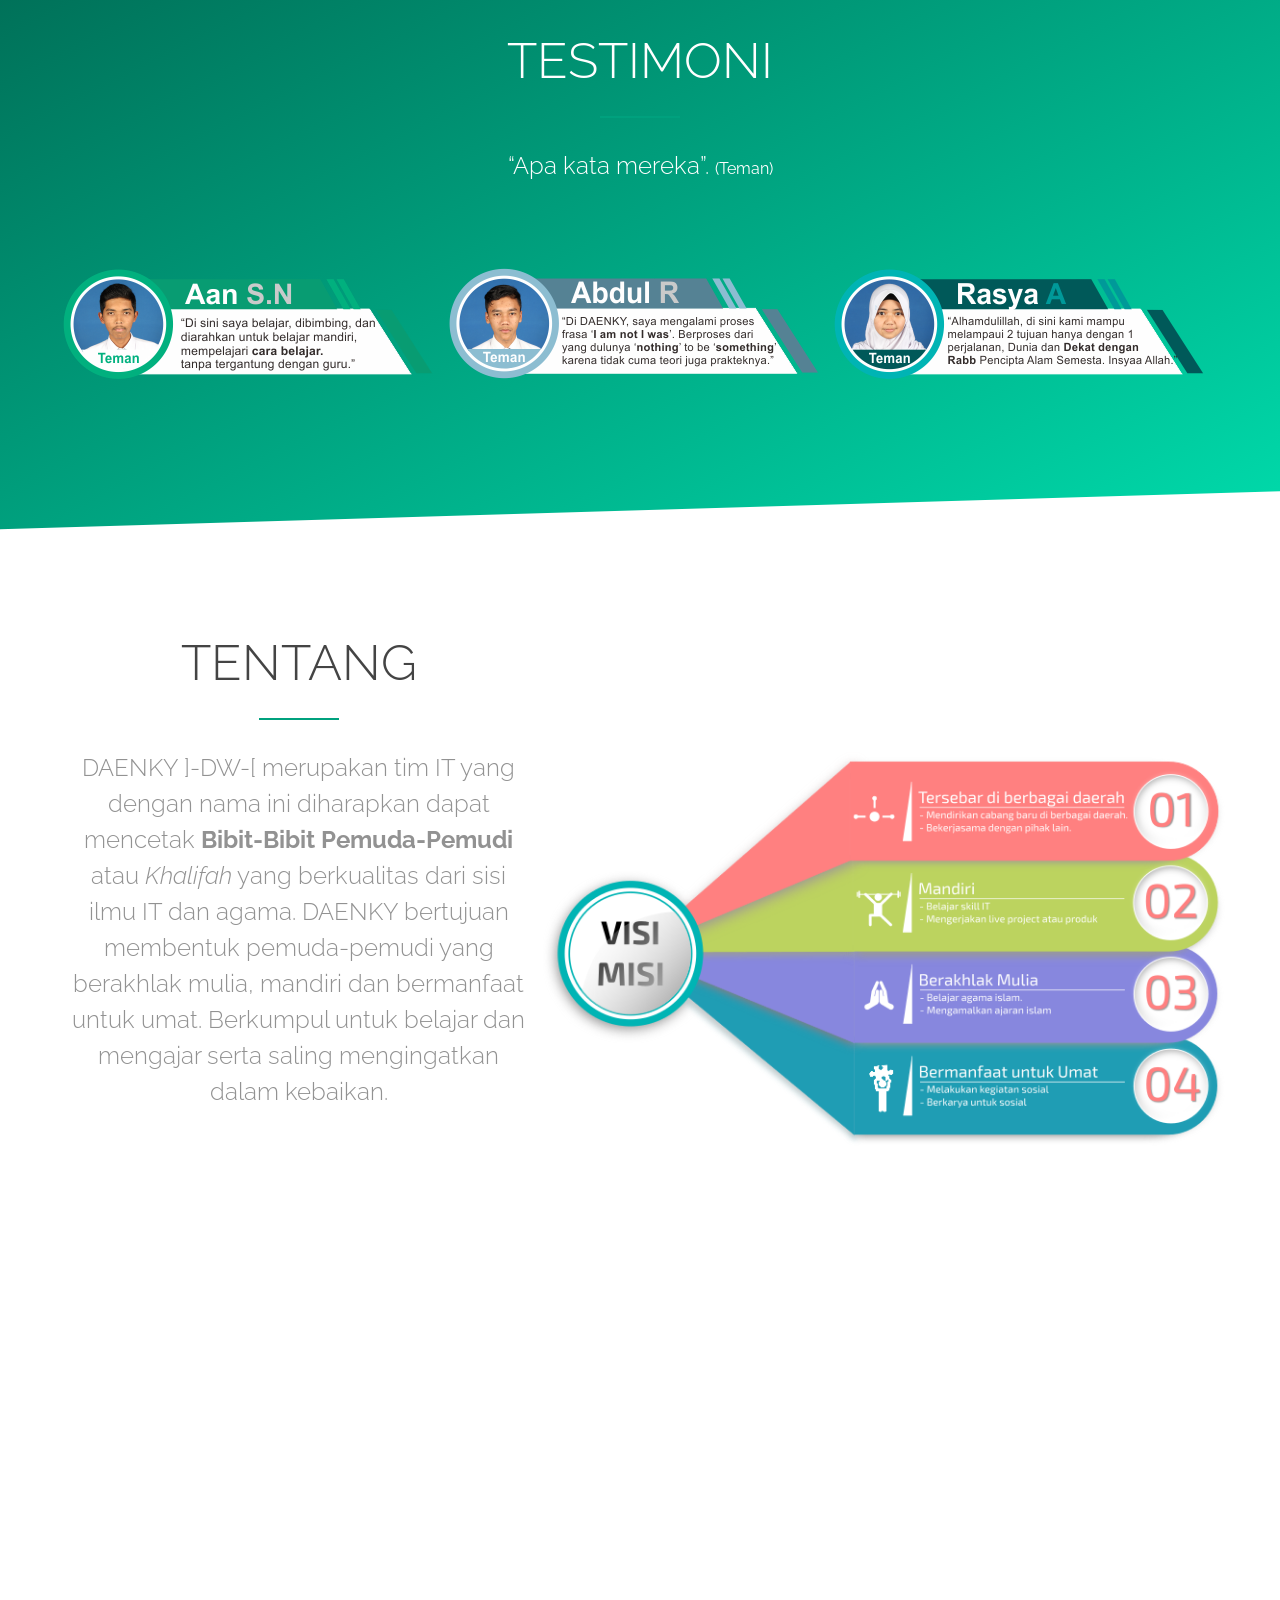
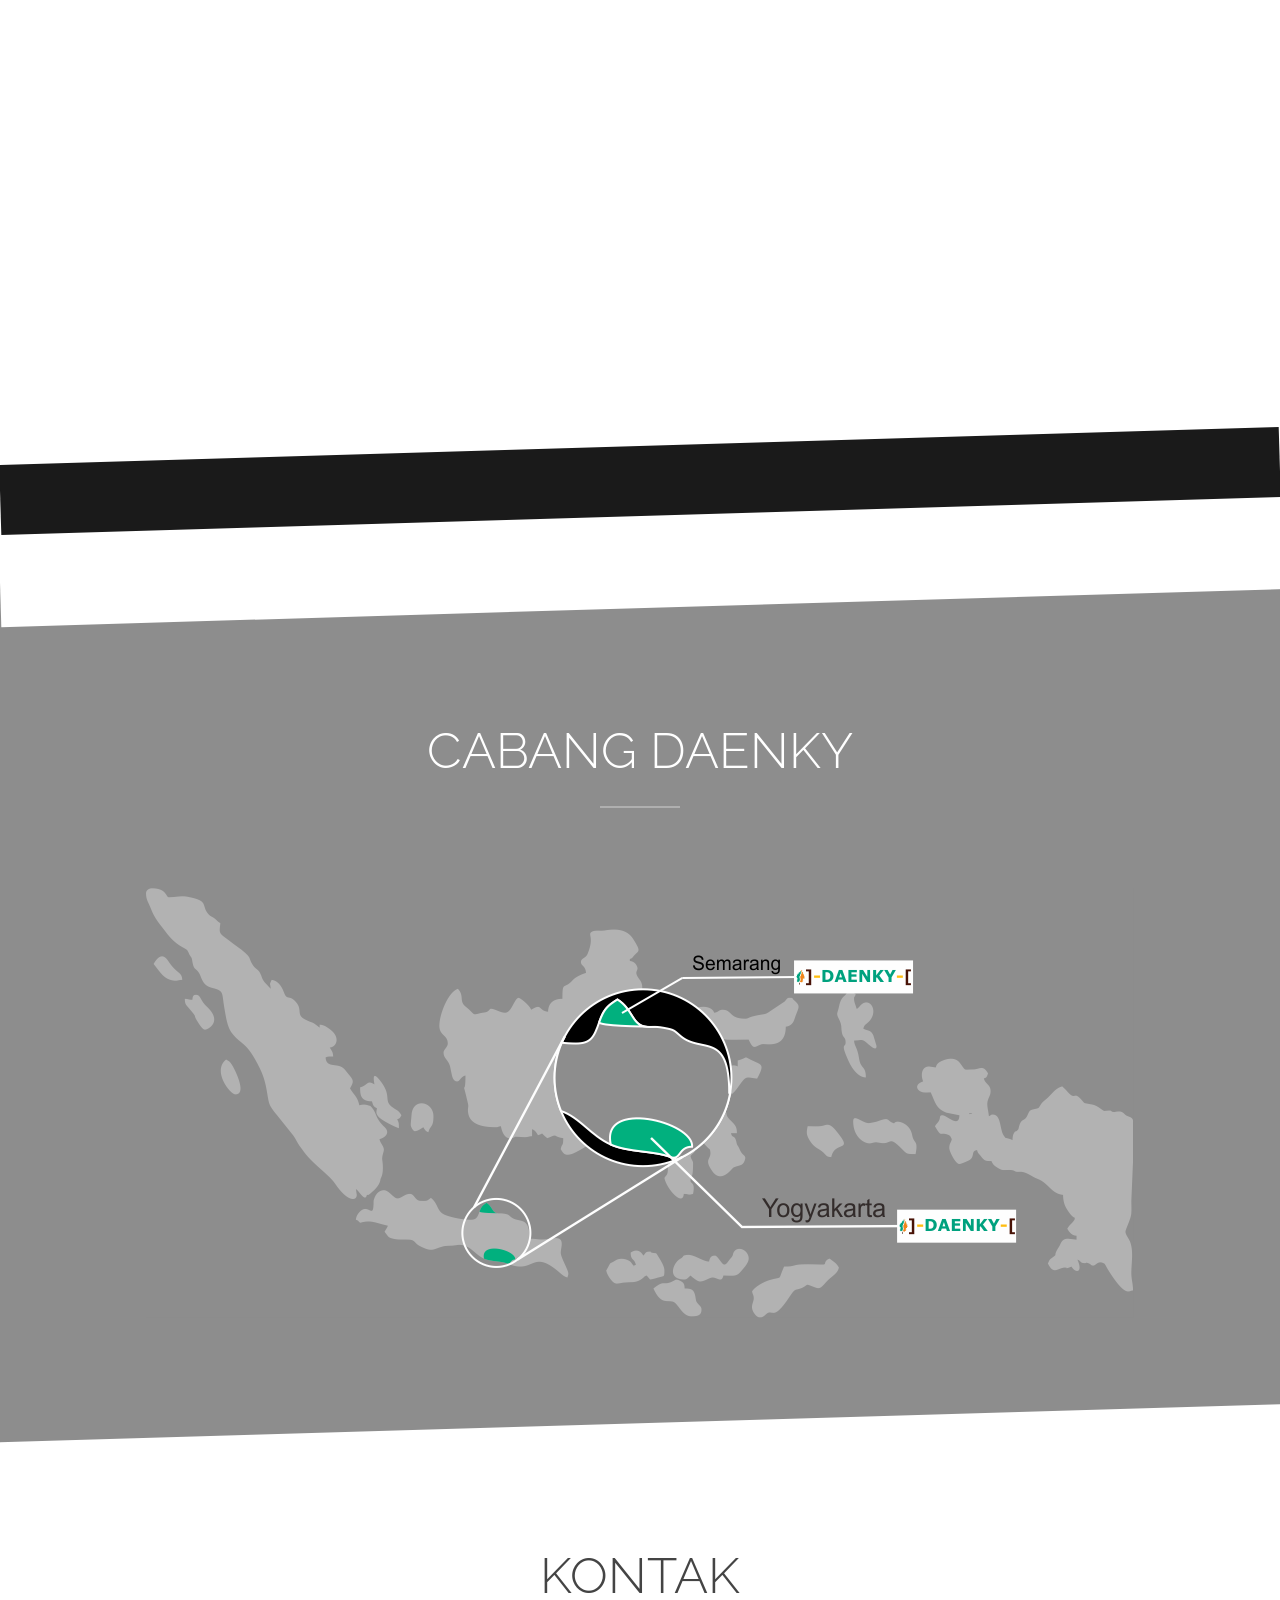
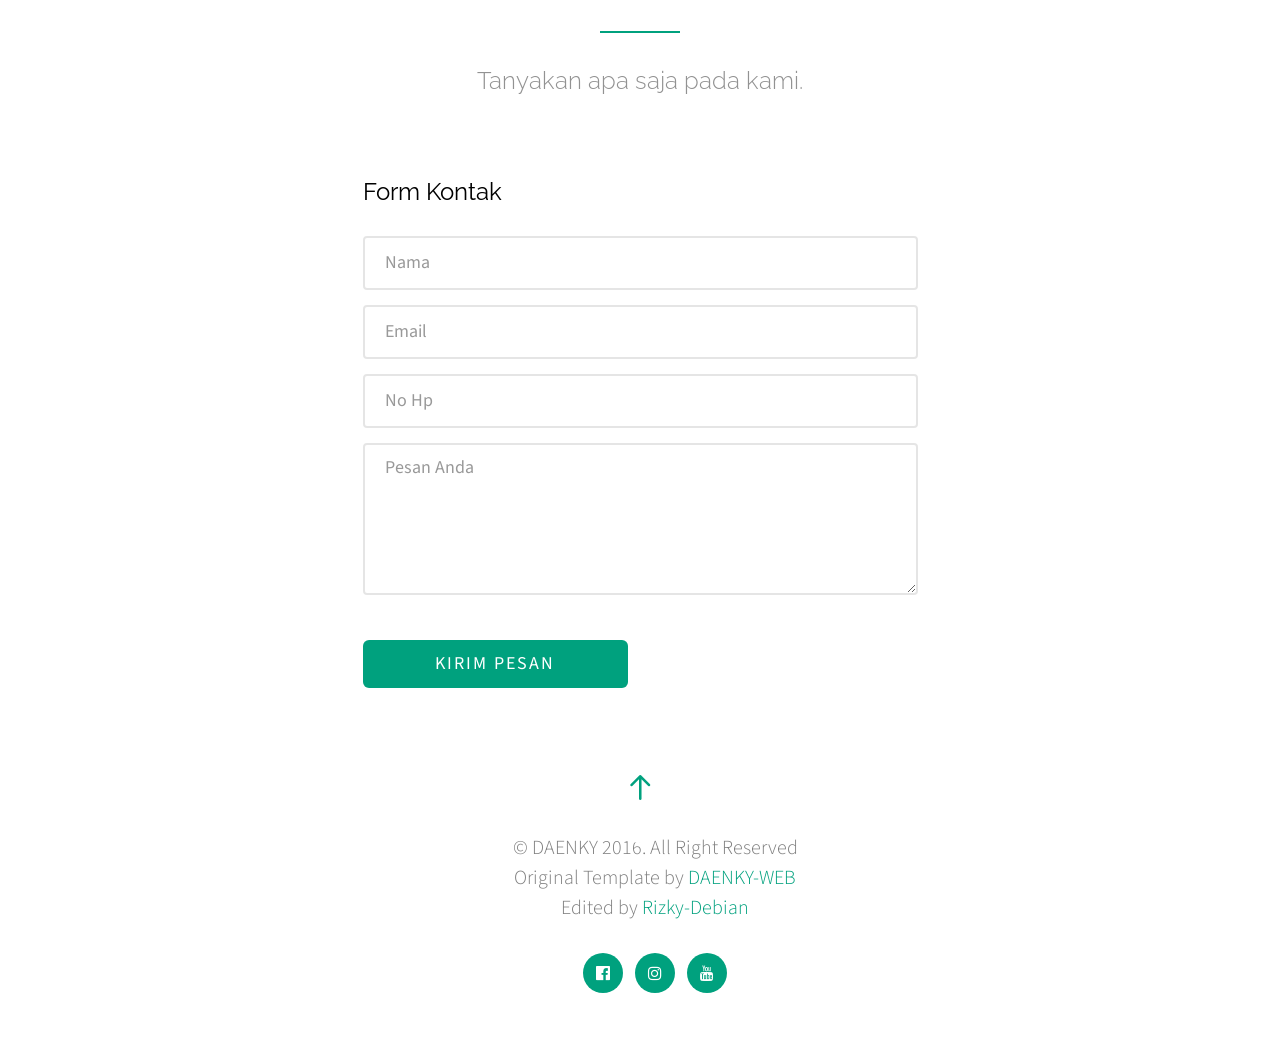
==== commit d577fcd6: "Update index.html" ====
--- a/index.html
+++ b/index.html
@@ -1182,7 +1182,7 @@
         autoResponse: 'Pesan anda telah sampai, harap tunggu Admin Daenky merespon',
         autoNoResponse: 'Maaf sepertinya Admin Daenky sedang sibuk.' +
                         'Harap tunggu balasan dari Admin.',
-        mainColor: "#FFBD11", // Can be any css supported color 'red', 'rgb(255,87,34)', etc
+        mainColor: "#00a17e", // Can be any css supported color 'red', 'rgb(255,87,34)', etc
         alwaysUseFloatingButton: false // Use the mobile floating button also on large screens
     };
 </script>
